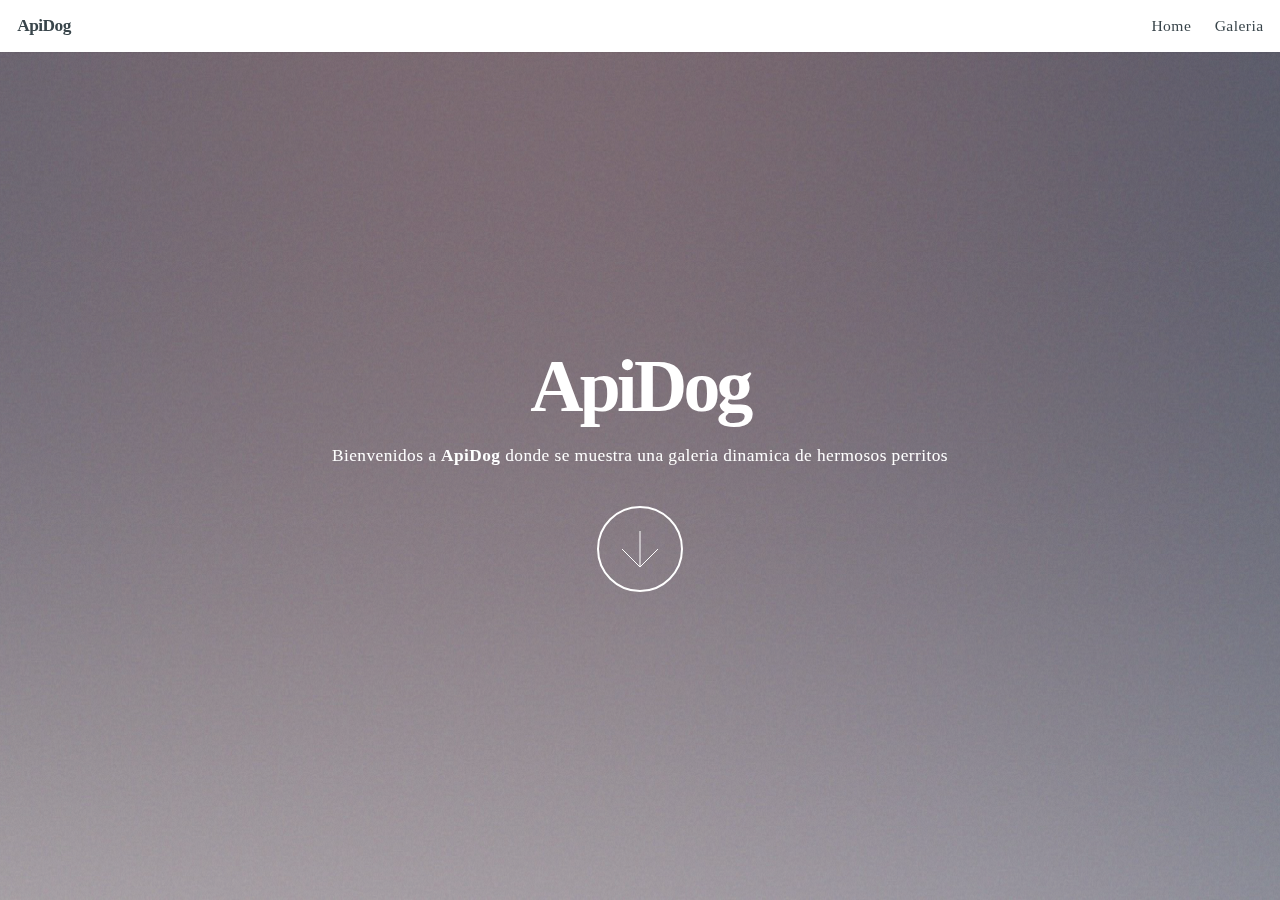
==== index.html @ 7af2b0db "Add files via upload" ====
<!DOCTYPE html><html lang="en" data-critters-container><head>
  <meta charset="utf-8">
  <title>DogApi2</title>
  <base href="/">
  <meta name="viewport" content="width=device-width, initial-scale=1">
  <link rel="icon" type="image/x-icon" href="favicon.ico">


<style>@-webkit-keyframes fa-spin{0%{-webkit-transform:rotate(0deg);transform:rotate(0)}to{-webkit-transform:rotate(1turn);transform:rotate(1turn)}}html,body,div,h1,h2,p,a,strong,ul,li,footer,header,nav,section{margin:0;padding:0;border:0;font-size:100%;font:inherit;vertical-align:baseline}footer,header,nav,section{display:block}body{line-height:1}ul{list-style:none}body{-webkit-text-size-adjust:none}@-ms-viewport{width:device-width}html{height:100%}html{box-sizing:border-box}*,*:before,*:after{box-sizing:inherit}body{background:#fff;height:100%;min-width:320px}@-webkit-keyframes spinner-rotate{0%{-moz-transform:scale(1) rotate(0deg);-webkit-transform:scale(1) rotate(0deg);-ms-transform:scale(1) rotate(0deg);transform:scale(1) rotate(0)}to{-moz-transform:scale(1) rotate(360deg);-webkit-transform:scale(1) rotate(360deg);-ms-transform:scale(1) rotate(360deg);transform:scale(1) rotate(360deg)}}@-webkit-keyframes spinner-show{0%{opacity:0}to{opacity:1}}@keyframes spinner-show{0%{opacity:0}to{opacity:1}}@-webkit-keyframes spinner-hide{0%{-moz-transform:scale(1) rotate(0deg);-webkit-transform:scale(1) rotate(0deg);-ms-transform:scale(1) rotate(0deg);transform:scale(1) rotate(0);color:#e5e6e7;z-index:100001}99%{-moz-transform:scale(.5) rotate(360deg);-webkit-transform:scale(.5) rotate(360deg);-ms-transform:scale(.5) rotate(360deg);transform:scale(.5) rotate(360deg);color:#e5e6e7;z-index:100001}to{-moz-transform:scale(.5) rotate(360deg);-webkit-transform:scale(.5) rotate(360deg);-ms-transform:scale(.5) rotate(360deg);transform:scale(.5) rotate(360deg);color:#e5e6e7;z-index:-1}}@-webkit-keyframes overlay-hide{0%{opacity:1;z-index:100000}15%{opacity:1;z-index:100000}99%{opacity:0;z-index:100000}to{opacity:0;z-index:-1}}@keyframes overlay-hide{0%{opacity:1;z-index:100000}15%{opacity:1;z-index:100000}99%{opacity:0;z-index:100000}to{opacity:0;z-index:-1}}body{text-decoration:none}body:before{-moz-animation:spinner-show 1.5s 1 .25s ease forwards,spinner-hide .25s ease-in-out forwards!important;-webkit-animation:spinner-show 1.5s 1 .25s ease forwards,spinner-hide .25s ease-in-out forwards!important;-ms-animation:spinner-show 1.5s 1 .25s ease forwards,spinner-hide .25s ease-in-out forwards!important;animation:spinner-show 1.5s 1 .25s ease forwards,spinner-hide .25s ease-in-out forwards!important;-moz-transform-origin:50% 50%;-webkit-transform-origin:50% 50%;-ms-transform-origin:50% 50%;transform-origin:50% 50%;-moz-osx-font-smoothing:grayscale;-webkit-font-smoothing:antialiased;font-family:FontAwesome;font-style:normal;font-weight:400;text-transform:none!important;color:#e5e6e7;content:"\f1ce";cursor:default;display:block;font-size:2em;height:2em;left:50%;line-height:2em;margin:-1em 0 0 -1em;opacity:0;position:fixed;text-align:center;top:50%;width:2em;z-index:-1}body:after{-moz-animation:overlay-hide 1.5s ease-in forwards!important;-webkit-animation:overlay-hide 1.5s ease-in forwards!important;-ms-animation:overlay-hide 1.5s ease-in forwards!important;animation:overlay-hide 1.5s ease-in forwards!important;background:#fff;content:"";display:block;height:100%;left:0;opacity:0;position:fixed;top:0;width:100%;z-index:-1}@media (-webkit-min-device-pixel-ratio: 2){body:before{line-height:2.025em}}body{font-family:Source Sans Pro,"sans-serif";font-weight:300;font-size:18pt;line-height:1.75em;color:#39454b;letter-spacing:.025em}@media screen and (max-width: 1920px){body{font-size:17pt}}@media screen and (max-width: 1680px){body{font-size:15pt}}@media screen and (max-width: 1280px){body{font-size:13pt}}@media screen and (max-width: 1000px){body{font-size:13pt}}@media screen and (max-width: 736px){body{font-size:12pt;line-height:1.5em}}h1,h2{font-weight:900;color:inherit;letter-spacing:-.0325em}h2{font-size:2.25em;line-height:1.25em;letter-spacing:-.05em}@media screen and (max-width: 736px){h2{font-size:1.5em}}strong{font-weight:900;color:inherit}a{-moz-transition:color .2s ease-in-out;-webkit-transition:color .2s ease-in-out;-ms-transition:color .2s ease-in-out;transition:color .2s ease-in-out;color:#98c593}p,ul{margin-bottom:1em}.button{-moz-appearance:none;-webkit-appearance:none;-ms-appearance:none;appearance:none;-moz-transition:background-color .2s ease-in-out;-webkit-transition:background-color .2s ease-in-out;-ms-transition:background-color .2s ease-in-out;transition:background-color .2s ease-in-out;background-color:#98c593;border:0;border-radius:3.5em;color:#fff;cursor:pointer;display:inline-block;height:3.5em;line-height:3.5em;outline:0;padding:0 2em;position:relative;text-align:center;text-decoration:none}.button.down{width:5em;height:5em;line-height:4.5em;padding:0;background-image:url("./media/dark-arrow-WDB2TYX4.svg");background-position:center center;background-repeat:no-repeat;text-indent:-10em;overflow:hidden}.button:hover{background-color:#a8cea4}.button:active{background-color:#88bc82}.button.style2{background-color:transparent;border:solid 2px #e5e6e7;color:inherit}.button.style2:hover{background-color:#e5e6e740}.button.style2:active{background-color:#e5e6e760}.button.style2.down{background-image:url("./media/arrow-OGY3Q5OR.svg")}header{margin-bottom:1em}footer{margin-top:2em}#header{position:fixed;z-index:10000;left:0;top:0;width:100%;background:#fffffff2;height:3em;line-height:3em;box-shadow:0 0 .15em #0000001a}#header h1{position:absolute;left:1em;top:0;height:3em;line-height:3em;cursor:default}#header nav{position:absolute;right:.5em;top:0;height:3em;line-height:3em}#header nav ul{margin:0}#header nav ul li{display:inline-block;margin-left:.5em;font-size:.9em}#header nav ul li a{display:block;color:inherit;text-decoration:none;height:3em;line-height:3em;padding:0 .5em;outline:0}@media screen and (max-width: 736px){#header{height:2.5em;line-height:2.5em}#header h1{text-align:center;position:relative;left:0;top:0;height:2.5em;line-height:2.5em}#header nav{display:none}}body{padding-top:3em}@media screen and (max-width: 736px){body{padding-top:2.5em}}.main{display:-moz-flex;display:-webkit-flex;display:-ms-flex;display:flex;position:relative;margin:0;overflow-x:hidden}.main>.content{width:45em;max-width:calc(100% - 4em);margin:0 auto}.main>.content>:last-child{margin-bottom:0}.main.fullscreen{min-height:100%}.main.style1{-moz-align-items:center;-webkit-align-items:center;-ms-align-items:center;align-items:center;-moz-justify-content:center;-webkit-justify-content:center;-ms-justify-content:center;justify-content:center;text-align:center;padding:3em 0}.main.style1 h2{font-size:4.25em;line-height:1em}.main.style1>.content{-moz-transition:opacity 1s ease;-webkit-transition:opacity 1s ease;-ms-transition:opacity 1s ease;transition:opacity 1s ease;-moz-transform:translateZ(0);-webkit-transform:translateZ(0);-ms-transform:translateZ(0);transform:translateZ(0);opacity:1;margin:0}.main.dark{color:#fff}.main.dark a{color:inherit}.main.dark .button.style2{border-color:#fff}.main.dark .button.style2:hover{background-color:#ffffff20}.main.dark .button.style2:active{background-color:#ffffff40}.main.dark .button.style2.down{background-image:url("./media/dark-arrow-WDB2TYX4.svg")}@media screen and (max-width: 736px){.main.fullscreen{height:auto!important}.main.style1{padding:4em 15px}.main.style1 h2{font-size:3em}}@media screen and (max-width: 480px){.main>.content{max-width:calc(100% - 1.5em)}}#intro{background:url("./media/overlay-JDSDT4HW.png"),url("./media/intro-A47CB62K.jpg");background-size:256px 256px,cover;background-attachment:fixed,fixed;background-position:top left,bottom center;background-repeat:repeat,no-repeat}body:before,body:after{display:none}
</style><link rel="stylesheet" href="styles-2ZJ7RXCB.css" media="print" onload="this.media='all'"><noscript><link rel="stylesheet" href="styles-2ZJ7RXCB.css"></noscript></head>
<body><!--nghm-->
  <app-root _nghost-ng-c3038265981 ng-version="18.0.5" ngh="1" ng-server-context="ssg"><header _ngcontent-ng-c3038265981 id="header"><h1 _ngcontent-ng-c3038265981>ApiDog</h1><nav _ngcontent-ng-c3038265981><ul _ngcontent-ng-c3038265981><li _ngcontent-ng-c3038265981><a _ngcontent-ng-c3038265981 routerlink="/Home" href="/Home">Home</a></li><li _ngcontent-ng-c3038265981><a _ngcontent-ng-c3038265981 routerlink="/Galery" href="/Galery">Galeria</a></li></ul></nav></header><router-outlet _ngcontent-ng-c3038265981></router-outlet><app-home _nghost-ng-c1750075629 ngh="0"><section _ngcontent-ng-c1750075629 id="intro" class="main style1 dark fullscreen"><div _ngcontent-ng-c1750075629 class="content"><header _ngcontent-ng-c1750075629><h2 _ngcontent-ng-c1750075629>ApiDog</h2></header><p _ngcontent-ng-c1750075629>Bienvenidos a <strong _ngcontent-ng-c1750075629>ApiDog</strong> donde se muestra una galeria dinamica de hermosos perritos</p><footer _ngcontent-ng-c1750075629><a _ngcontent-ng-c1750075629 href="Galery" class="button style2 down">More</a></footer></div></section></app-home><!----></app-root>

<script src="polyfills-6EAL64PA.js" type="module"></script><script src="main-TEP6WCCC.js" type="module"></script>

<script id="ng-state" type="application/json">{"__nghData__":[{},{"c":{"11":[{"i":"c1750075629","r":1}]}}]}</script></body></html>
---- styles-2ZJ7RXCB.css ----
.fa,.fab,.fad,.fal,.far,.fas{-moz-osx-font-smoothing:grayscale;-webkit-font-smoothing:antialiased;display:inline-block;font-style:normal;font-variant:normal;text-rendering:auto;line-height:1}.fa-lg{font-size:1.33333em;line-height:.75em;vertical-align:-.0667em}.fa-xs{font-size:.75em}.fa-sm{font-size:.875em}.fa-1x{font-size:1em}.fa-2x{font-size:2em}.fa-3x{font-size:3em}.fa-4x{font-size:4em}.fa-5x{font-size:5em}.fa-6x{font-size:6em}.fa-7x{font-size:7em}.fa-8x{font-size:8em}.fa-9x{font-size:9em}.fa-10x{font-size:10em}.fa-fw{text-align:center;width:1.25em}.fa-ul{list-style-type:none;margin-left:2.5em;padding-left:0}.fa-ul>li{position:relative}.fa-li{left:-2em;position:absolute;text-align:center;width:2em;line-height:inherit}.fa-border{border:.08em solid #eee;border-radius:.1em;padding:.2em .25em .15em}.fa-pull-left{float:left}.fa-pull-right{float:right}.fa.fa-pull-left,.fab.fa-pull-left,.fal.fa-pull-left,.far.fa-pull-left,.fas.fa-pull-left{margin-right:.3em}.fa.fa-pull-right,.fab.fa-pull-right,.fal.fa-pull-right,.far.fa-pull-right,.fas.fa-pull-right{margin-left:.3em}.fa-spin{-webkit-animation:fa-spin 2s linear infinite;animation:fa-spin 2s linear infinite}.fa-pulse{-webkit-animation:fa-spin 1s steps(8) infinite;animation:fa-spin 1s steps(8) infinite}@-webkit-keyframes fa-spin{0%{-webkit-transform:rotate(0deg);transform:rotate(0)}to{-webkit-transform:rotate(1turn);transform:rotate(1turn)}}@keyframes fa-spin{0%{-webkit-transform:rotate(0deg);transform:rotate(0)}to{-webkit-transform:rotate(1turn);transform:rotate(1turn)}}.fa-rotate-90{-ms-filter:"progid:DXImageTransform.Microsoft.BasicImage(rotation=1)";-webkit-transform:rotate(90deg);transform:rotate(90deg)}.fa-rotate-180{-ms-filter:"progid:DXImageTransform.Microsoft.BasicImage(rotation=2)";-webkit-transform:rotate(180deg);transform:rotate(180deg)}.fa-rotate-270{-ms-filter:"progid:DXImageTransform.Microsoft.BasicImage(rotation=3)";-webkit-transform:rotate(270deg);transform:rotate(270deg)}.fa-flip-horizontal{-ms-filter:"progid:DXImageTransform.Microsoft.BasicImage(rotation=0, mirror=1)";-webkit-transform:scaleX(-1);transform:scaleX(-1)}.fa-flip-vertical{-webkit-transform:scaleY(-1);transform:scaleY(-1)}.fa-flip-both,.fa-flip-horizontal.fa-flip-vertical,.fa-flip-vertical{-ms-filter:"progid:DXImageTransform.Microsoft.BasicImage(rotation=2, mirror=1)"}.fa-flip-both,.fa-flip-horizontal.fa-flip-vertical{-webkit-transform:scale(-1);transform:scale(-1)}:root .fa-flip-both,:root .fa-flip-horizontal,:root .fa-flip-vertical,:root .fa-rotate-90,:root .fa-rotate-180,:root .fa-rotate-270{-webkit-filter:none;filter:none}.fa-stack{display:inline-block;height:2em;line-height:2em;position:relative;vertical-align:middle;width:2.5em}.fa-stack-1x,.fa-stack-2x{left:0;position:absolute;text-align:center;width:100%}.fa-stack-1x{line-height:inherit}.fa-stack-2x{font-size:2em}.fa-inverse{color:#fff}.fa-500px:before{content:"\f26e"}.fa-accessible-icon:before{content:"\f368"}.fa-accusoft:before{content:"\f369"}.fa-acquisitions-incorporated:before{content:"\f6af"}.fa-ad:before{content:"\f641"}.fa-address-book:before{content:"\f2b9"}.fa-address-card:before{content:"\f2bb"}.fa-adjust:before{content:"\f042"}.fa-adn:before{content:"\f170"}.fa-adversal:before{content:"\f36a"}.fa-affiliatetheme:before{content:"\f36b"}.fa-air-freshener:before{content:"\f5d0"}.fa-airbnb:before{content:"\f834"}.fa-algolia:before{content:"\f36c"}.fa-align-center:before{content:"\f037"}.fa-align-justify:before{content:"\f039"}.fa-align-left:before{content:"\f036"}.fa-align-right:before{content:"\f038"}.fa-alipay:before{content:"\f642"}.fa-allergies:before{content:"\f461"}.fa-amazon:before{content:"\f270"}.fa-amazon-pay:before{content:"\f42c"}.fa-ambulance:before{content:"\f0f9"}.fa-american-sign-language-interpreting:before{content:"\f2a3"}.fa-amilia:before{content:"\f36d"}.fa-anchor:before{content:"\f13d"}.fa-android:before{content:"\f17b"}.fa-angellist:before{content:"\f209"}.fa-angle-double-down:before{content:"\f103"}.fa-angle-double-left:before{content:"\f100"}.fa-angle-double-right:before{content:"\f101"}.fa-angle-double-up:before{content:"\f102"}.fa-angle-down:before{content:"\f107"}.fa-angle-left:before{content:"\f104"}.fa-angle-right:before{content:"\f105"}.fa-angle-up:before{content:"\f106"}.fa-angry:before{content:"\f556"}.fa-angrycreative:before{content:"\f36e"}.fa-angular:before{content:"\f420"}.fa-ankh:before{content:"\f644"}.fa-app-store:before{content:"\f36f"}.fa-app-store-ios:before{content:"\f370"}.fa-apper:before{content:"\f371"}.fa-apple:before{content:"\f179"}.fa-apple-alt:before{content:"\f5d1"}.fa-apple-pay:before{content:"\f415"}.fa-archive:before{content:"\f187"}.fa-archway:before{content:"\f557"}.fa-arrow-alt-circle-down:before{content:"\f358"}.fa-arrow-alt-circle-left:before{content:"\f359"}.fa-arrow-alt-circle-right:before{content:"\f35a"}.fa-arrow-alt-circle-up:before{content:"\f35b"}.fa-arrow-circle-down:before{content:"\f0ab"}.fa-arrow-circle-left:before{content:"\f0a8"}.fa-arrow-circle-right:before{content:"\f0a9"}.fa-arrow-circle-up:before{content:"\f0aa"}.fa-arrow-down:before{content:"\f063"}.fa-arrow-left:before{content:"\f060"}.fa-arrow-right:before{content:"\f061"}.fa-arrow-up:before{content:"\f062"}.fa-arrows-alt:before{content:"\f0b2"}.fa-arrows-alt-h:before{content:"\f337"}.fa-arrows-alt-v:before{content:"\f338"}.fa-artstation:before{content:"\f77a"}.fa-assistive-listening-systems:before{content:"\f2a2"}.fa-asterisk:before{content:"\f069"}.fa-asymmetrik:before{content:"\f372"}.fa-at:before{content:"\f1fa"}.fa-atlas:before{content:"\f558"}.fa-atlassian:before{content:"\f77b"}.fa-atom:before{content:"\f5d2"}.fa-audible:before{content:"\f373"}.fa-audio-description:before{content:"\f29e"}.fa-autoprefixer:before{content:"\f41c"}.fa-avianex:before{content:"\f374"}.fa-aviato:before{content:"\f421"}.fa-award:before{content:"\f559"}.fa-aws:before{content:"\f375"}.fa-baby:before{content:"\f77c"}.fa-baby-carriage:before{content:"\f77d"}.fa-backspace:before{content:"\f55a"}.fa-backward:before{content:"\f04a"}.fa-bacon:before{content:"\f7e5"}.fa-bacteria:before{content:"\e059"}.fa-bacterium:before{content:"\e05a"}.fa-bahai:before{content:"\f666"}.fa-balance-scale:before{content:"\f24e"}.fa-balance-scale-left:before{content:"\f515"}.fa-balance-scale-right:before{content:"\f516"}.fa-ban:before{content:"\f05e"}.fa-band-aid:before{content:"\f462"}.fa-bandcamp:before{content:"\f2d5"}.fa-barcode:before{content:"\f02a"}.fa-bars:before{content:"\f0c9"}.fa-baseball-ball:before{content:"\f433"}.fa-basketball-ball:before{content:"\f434"}.fa-bath:before{content:"\f2cd"}.fa-battery-empty:before{content:"\f244"}.fa-battery-full:before{content:"\f240"}.fa-battery-half:before{content:"\f242"}.fa-battery-quarter:before{content:"\f243"}.fa-battery-three-quarters:before{content:"\f241"}.fa-battle-net:before{content:"\f835"}.fa-bed:before{content:"\f236"}.fa-beer:before{content:"\f0fc"}.fa-behance:before{content:"\f1b4"}.fa-behance-square:before{content:"\f1b5"}.fa-bell:before{content:"\f0f3"}.fa-bell-slash:before{content:"\f1f6"}.fa-bezier-curve:before{content:"\f55b"}.fa-bible:before{content:"\f647"}.fa-bicycle:before{content:"\f206"}.fa-biking:before{content:"\f84a"}.fa-bimobject:before{content:"\f378"}.fa-binoculars:before{content:"\f1e5"}.fa-biohazard:before{content:"\f780"}.fa-birthday-cake:before{content:"\f1fd"}.fa-bitbucket:before{content:"\f171"}.fa-bitcoin:before{content:"\f379"}.fa-bity:before{content:"\f37a"}.fa-black-tie:before{content:"\f27e"}.fa-blackberry:before{content:"\f37b"}.fa-blender:before{content:"\f517"}.fa-blender-phone:before{content:"\f6b6"}.fa-blind:before{content:"\f29d"}.fa-blog:before{content:"\f781"}.fa-blogger:before{content:"\f37c"}.fa-blogger-b:before{content:"\f37d"}.fa-bluetooth:before{content:"\f293"}.fa-bluetooth-b:before{content:"\f294"}.fa-bold:before{content:"\f032"}.fa-bolt:before{content:"\f0e7"}.fa-bomb:before{content:"\f1e2"}.fa-bone:before{content:"\f5d7"}.fa-bong:before{content:"\f55c"}.fa-book:before{content:"\f02d"}.fa-book-dead:before{content:"\f6b7"}.fa-book-medical:before{content:"\f7e6"}.fa-book-open:before{content:"\f518"}.fa-book-reader:before{content:"\f5da"}.fa-bookmark:before{content:"\f02e"}.fa-bootstrap:before{content:"\f836"}.fa-border-all:before{content:"\f84c"}.fa-border-none:before{content:"\f850"}.fa-border-style:before{content:"\f853"}.fa-bowling-ball:before{content:"\f436"}.fa-box:before{content:"\f466"}.fa-box-open:before{content:"\f49e"}.fa-box-tissue:before{content:"\e05b"}.fa-boxes:before{content:"\f468"}.fa-braille:before{content:"\f2a1"}.fa-brain:before{content:"\f5dc"}.fa-bread-slice:before{content:"\f7ec"}.fa-briefcase:before{content:"\f0b1"}.fa-briefcase-medical:before{content:"\f469"}.fa-broadcast-tower:before{content:"\f519"}.fa-broom:before{content:"\f51a"}.fa-brush:before{content:"\f55d"}.fa-btc:before{content:"\f15a"}.fa-buffer:before{content:"\f837"}.fa-bug:before{content:"\f188"}.fa-building:before{content:"\f1ad"}.fa-bullhorn:before{content:"\f0a1"}.fa-bullseye:before{content:"\f140"}.fa-burn:before{content:"\f46a"}.fa-buromobelexperte:before{content:"\f37f"}.fa-bus:before{content:"\f207"}.fa-bus-alt:before{content:"\f55e"}.fa-business-time:before{content:"\f64a"}.fa-buy-n-large:before{content:"\f8a6"}.fa-buysellads:before{content:"\f20d"}.fa-calculator:before{content:"\f1ec"}.fa-calendar:before{content:"\f133"}.fa-calendar-alt:before{content:"\f073"}.fa-calendar-check:before{content:"\f274"}.fa-calendar-day:before{content:"\f783"}.fa-calendar-minus:before{content:"\f272"}.fa-calendar-plus:before{content:"\f271"}.fa-calendar-times:before{content:"\f273"}.fa-calendar-week:before{content:"\f784"}.fa-camera:before{content:"\f030"}.fa-camera-retro:before{content:"\f083"}.fa-campground:before{content:"\f6bb"}.fa-canadian-maple-leaf:before{content:"\f785"}.fa-candy-cane:before{content:"\f786"}.fa-cannabis:before{content:"\f55f"}.fa-capsules:before{content:"\f46b"}.fa-car:before{content:"\f1b9"}.fa-car-alt:before{content:"\f5de"}.fa-car-battery:before{content:"\f5df"}.fa-car-crash:before{content:"\f5e1"}.fa-car-side:before{content:"\f5e4"}.fa-caravan:before{content:"\f8ff"}.fa-caret-down:before{content:"\f0d7"}.fa-caret-left:before{content:"\f0d9"}.fa-caret-right:before{content:"\f0da"}.fa-caret-square-down:before{content:"\f150"}.fa-caret-square-left:before{content:"\f191"}.fa-caret-square-right:before{content:"\f152"}.fa-caret-square-up:before{content:"\f151"}.fa-caret-up:before{content:"\f0d8"}.fa-carrot:before{content:"\f787"}.fa-cart-arrow-down:before{content:"\f218"}.fa-cart-plus:before{content:"\f217"}.fa-cash-register:before{content:"\f788"}.fa-cat:before{content:"\f6be"}.fa-cc-amazon-pay:before{content:"\f42d"}.fa-cc-amex:before{content:"\f1f3"}.fa-cc-apple-pay:before{content:"\f416"}.fa-cc-diners-club:before{content:"\f24c"}.fa-cc-discover:before{content:"\f1f2"}.fa-cc-jcb:before{content:"\f24b"}.fa-cc-mastercard:before{content:"\f1f1"}.fa-cc-paypal:before{content:"\f1f4"}.fa-cc-stripe:before{content:"\f1f5"}.fa-cc-visa:before{content:"\f1f0"}.fa-centercode:before{content:"\f380"}.fa-centos:before{content:"\f789"}.fa-certificate:before{content:"\f0a3"}.fa-chair:before{content:"\f6c0"}.fa-chalkboard:before{content:"\f51b"}.fa-chalkboard-teacher:before{content:"\f51c"}.fa-charging-station:before{content:"\f5e7"}.fa-chart-area:before{content:"\f1fe"}.fa-chart-bar:before{content:"\f080"}.fa-chart-line:before{content:"\f201"}.fa-chart-pie:before{content:"\f200"}.fa-check:before{content:"\f00c"}.fa-check-circle:before{content:"\f058"}.fa-check-double:before{content:"\f560"}.fa-check-square:before{content:"\f14a"}.fa-cheese:before{content:"\f7ef"}.fa-chess:before{content:"\f439"}.fa-chess-bishop:before{content:"\f43a"}.fa-chess-board:before{content:"\f43c"}.fa-chess-king:before{content:"\f43f"}.fa-chess-knight:before{content:"\f441"}.fa-chess-pawn:before{content:"\f443"}.fa-chess-queen:before{content:"\f445"}.fa-chess-rook:before{content:"\f447"}.fa-chevron-circle-down:before{content:"\f13a"}.fa-chevron-circle-left:before{content:"\f137"}.fa-chevron-circle-right:before{content:"\f138"}.fa-chevron-circle-up:before{content:"\f139"}.fa-chevron-down:before{content:"\f078"}.fa-chevron-left:before{content:"\f053"}.fa-chevron-right:before{content:"\f054"}.fa-chevron-up:before{content:"\f077"}.fa-child:before{content:"\f1ae"}.fa-chrome:before{content:"\f268"}.fa-chromecast:before{content:"\f838"}.fa-church:before{content:"\f51d"}.fa-circle:before{content:"\f111"}.fa-circle-notch:before{content:"\f1ce"}.fa-city:before{content:"\f64f"}.fa-clinic-medical:before{content:"\f7f2"}.fa-clipboard:before{content:"\f328"}.fa-clipboard-check:before{content:"\f46c"}.fa-clipboard-list:before{content:"\f46d"}.fa-clock:before{content:"\f017"}.fa-clone:before{content:"\f24d"}.fa-closed-captioning:before{content:"\f20a"}.fa-cloud:before{content:"\f0c2"}.fa-cloud-download-alt:before{content:"\f381"}.fa-cloud-meatball:before{content:"\f73b"}.fa-cloud-moon:before{content:"\f6c3"}.fa-cloud-moon-rain:before{content:"\f73c"}.fa-cloud-rain:before{content:"\f73d"}.fa-cloud-showers-heavy:before{content:"\f740"}.fa-cloud-sun:before{content:"\f6c4"}.fa-cloud-sun-rain:before{content:"\f743"}.fa-cloud-upload-alt:before{content:"\f382"}.fa-cloudflare:before{content:"\e07d"}.fa-cloudscale:before{content:"\f383"}.fa-cloudsmith:before{content:"\f384"}.fa-cloudversify:before{content:"\f385"}.fa-cocktail:before{content:"\f561"}.fa-code:before{content:"\f121"}.fa-code-branch:before{content:"\f126"}.fa-codepen:before{content:"\f1cb"}.fa-codiepie:before{content:"\f284"}.fa-coffee:before{content:"\f0f4"}.fa-cog:before{content:"\f013"}.fa-cogs:before{content:"\f085"}.fa-coins:before{content:"\f51e"}.fa-columns:before{content:"\f0db"}.fa-comment:before{content:"\f075"}.fa-comment-alt:before{content:"\f27a"}.fa-comment-dollar:before{content:"\f651"}.fa-comment-dots:before{content:"\f4ad"}.fa-comment-medical:before{content:"\f7f5"}.fa-comment-slash:before{content:"\f4b3"}.fa-comments:before{content:"\f086"}.fa-comments-dollar:before{content:"\f653"}.fa-compact-disc:before{content:"\f51f"}.fa-compass:before{content:"\f14e"}.fa-compress:before{content:"\f066"}.fa-compress-alt:before{content:"\f422"}.fa-compress-arrows-alt:before{content:"\f78c"}.fa-concierge-bell:before{content:"\f562"}.fa-confluence:before{content:"\f78d"}.fa-connectdevelop:before{content:"\f20e"}.fa-contao:before{content:"\f26d"}.fa-cookie:before{content:"\f563"}.fa-cookie-bite:before{content:"\f564"}.fa-copy:before{content:"\f0c5"}.fa-copyright:before{content:"\f1f9"}.fa-cotton-bureau:before{content:"\f89e"}.fa-couch:before{content:"\f4b8"}.fa-cpanel:before{content:"\f388"}.fa-creative-commons:before{content:"\f25e"}.fa-creative-commons-by:before{content:"\f4e7"}.fa-creative-commons-nc:before{content:"\f4e8"}.fa-creative-commons-nc-eu:before{content:"\f4e9"}.fa-creative-commons-nc-jp:before{content:"\f4ea"}.fa-creative-commons-nd:before{content:"\f4eb"}.fa-creative-commons-pd:before{content:"\f4ec"}.fa-creative-commons-pd-alt:before{content:"\f4ed"}.fa-creative-commons-remix:before{content:"\f4ee"}.fa-creative-commons-sa:before{content:"\f4ef"}.fa-creative-commons-sampling:before{content:"\f4f0"}.fa-creative-commons-sampling-plus:before{content:"\f4f1"}.fa-creative-commons-share:before{content:"\f4f2"}.fa-creative-commons-zero:before{content:"\f4f3"}.fa-credit-card:before{content:"\f09d"}.fa-critical-role:before{content:"\f6c9"}.fa-crop:before{content:"\f125"}.fa-crop-alt:before{content:"\f565"}.fa-cross:before{content:"\f654"}.fa-crosshairs:before{content:"\f05b"}.fa-crow:before{content:"\f520"}.fa-crown:before{content:"\f521"}.fa-crutch:before{content:"\f7f7"}.fa-css3:before{content:"\f13c"}.fa-css3-alt:before{content:"\f38b"}.fa-cube:before{content:"\f1b2"}.fa-cubes:before{content:"\f1b3"}.fa-cut:before{content:"\f0c4"}.fa-cuttlefish:before{content:"\f38c"}.fa-d-and-d:before{content:"\f38d"}.fa-d-and-d-beyond:before{content:"\f6ca"}.fa-dailymotion:before{content:"\e052"}.fa-dashcube:before{content:"\f210"}.fa-database:before{content:"\f1c0"}.fa-deaf:before{content:"\f2a4"}.fa-deezer:before{content:"\e077"}.fa-delicious:before{content:"\f1a5"}.fa-democrat:before{content:"\f747"}.fa-deploydog:before{content:"\f38e"}.fa-deskpro:before{content:"\f38f"}.fa-desktop:before{content:"\f108"}.fa-dev:before{content:"\f6cc"}.fa-deviantart:before{content:"\f1bd"}.fa-dharmachakra:before{content:"\f655"}.fa-dhl:before{content:"\f790"}.fa-diagnoses:before{content:"\f470"}.fa-diaspora:before{content:"\f791"}.fa-dice:before{content:"\f522"}.fa-dice-d20:before{content:"\f6cf"}.fa-dice-d6:before{content:"\f6d1"}.fa-dice-five:before{content:"\f523"}.fa-dice-four:before{content:"\f524"}.fa-dice-one:before{content:"\f525"}.fa-dice-six:before{content:"\f526"}.fa-dice-three:before{content:"\f527"}.fa-dice-two:before{content:"\f528"}.fa-digg:before{content:"\f1a6"}.fa-digital-ocean:before{content:"\f391"}.fa-digital-tachograph:before{content:"\f566"}.fa-directions:before{content:"\f5eb"}.fa-discord:before{content:"\f392"}.fa-discourse:before{content:"\f393"}.fa-disease:before{content:"\f7fa"}.fa-divide:before{content:"\f529"}.fa-dizzy:before{content:"\f567"}.fa-dna:before{content:"\f471"}.fa-dochub:before{content:"\f394"}.fa-docker:before{content:"\f395"}.fa-dog:before{content:"\f6d3"}.fa-dollar-sign:before{content:"\f155"}.fa-dolly:before{content:"\f472"}.fa-dolly-flatbed:before{content:"\f474"}.fa-donate:before{content:"\f4b9"}.fa-door-closed:before{content:"\f52a"}.fa-door-open:before{content:"\f52b"}.fa-dot-circle:before{content:"\f192"}.fa-dove:before{content:"\f4ba"}.fa-download:before{content:"\f019"}.fa-draft2digital:before{content:"\f396"}.fa-drafting-compass:before{content:"\f568"}.fa-dragon:before{content:"\f6d5"}.fa-draw-polygon:before{content:"\f5ee"}.fa-dribbble:before{content:"\f17d"}.fa-dribbble-square:before{content:"\f397"}.fa-dropbox:before{content:"\f16b"}.fa-drum:before{content:"\f569"}.fa-drum-steelpan:before{content:"\f56a"}.fa-drumstick-bite:before{content:"\f6d7"}.fa-drupal:before{content:"\f1a9"}.fa-dumbbell:before{content:"\f44b"}.fa-dumpster:before{content:"\f793"}.fa-dumpster-fire:before{content:"\f794"}.fa-dungeon:before{content:"\f6d9"}.fa-dyalog:before{content:"\f399"}.fa-earlybirds:before{content:"\f39a"}.fa-ebay:before{content:"\f4f4"}.fa-edge:before{content:"\f282"}.fa-edge-legacy:before{content:"\e078"}.fa-edit:before{content:"\f044"}.fa-egg:before{content:"\f7fb"}.fa-eject:before{content:"\f052"}.fa-elementor:before{content:"\f430"}.fa-ellipsis-h:before{content:"\f141"}.fa-ellipsis-v:before{content:"\f142"}.fa-ello:before{content:"\f5f1"}.fa-ember:before{content:"\f423"}.fa-empire:before{content:"\f1d1"}.fa-envelope:before{content:"\f0e0"}.fa-envelope-open:before{content:"\f2b6"}.fa-envelope-open-text:before{content:"\f658"}.fa-envelope-square:before{content:"\f199"}.fa-envira:before{content:"\f299"}.fa-equals:before{content:"\f52c"}.fa-eraser:before{content:"\f12d"}.fa-erlang:before{content:"\f39d"}.fa-ethereum:before{content:"\f42e"}.fa-ethernet:before{content:"\f796"}.fa-etsy:before{content:"\f2d7"}.fa-euro-sign:before{content:"\f153"}.fa-evernote:before{content:"\f839"}.fa-exchange-alt:before{content:"\f362"}.fa-exclamation:before{content:"\f12a"}.fa-exclamation-circle:before{content:"\f06a"}.fa-exclamation-triangle:before{content:"\f071"}.fa-expand:before{content:"\f065"}.fa-expand-alt:before{content:"\f424"}.fa-expand-arrows-alt:before{content:"\f31e"}.fa-expeditedssl:before{content:"\f23e"}.fa-external-link-alt:before{content:"\f35d"}.fa-external-link-square-alt:before{content:"\f360"}.fa-eye:before{content:"\f06e"}.fa-eye-dropper:before{content:"\f1fb"}.fa-eye-slash:before{content:"\f070"}.fa-facebook:before{content:"\f09a"}.fa-facebook-f:before{content:"\f39e"}.fa-facebook-messenger:before{content:"\f39f"}.fa-facebook-square:before{content:"\f082"}.fa-fan:before{content:"\f863"}.fa-fantasy-flight-games:before{content:"\f6dc"}.fa-fast-backward:before{content:"\f049"}.fa-fast-forward:before{content:"\f050"}.fa-faucet:before{content:"\e005"}.fa-fax:before{content:"\f1ac"}.fa-feather:before{content:"\f52d"}.fa-feather-alt:before{content:"\f56b"}.fa-fedex:before{content:"\f797"}.fa-fedora:before{content:"\f798"}.fa-female:before{content:"\f182"}.fa-fighter-jet:before{content:"\f0fb"}.fa-figma:before{content:"\f799"}.fa-file:before{content:"\f15b"}.fa-file-alt:before{content:"\f15c"}.fa-file-archive:before{content:"\f1c6"}.fa-file-audio:before{content:"\f1c7"}.fa-file-code:before{content:"\f1c9"}.fa-file-contract:before{content:"\f56c"}.fa-file-csv:before{content:"\f6dd"}.fa-file-download:before{content:"\f56d"}.fa-file-excel:before{content:"\f1c3"}.fa-file-export:before{content:"\f56e"}.fa-file-image:before{content:"\f1c5"}.fa-file-import:before{content:"\f56f"}.fa-file-invoice:before{content:"\f570"}.fa-file-invoice-dollar:before{content:"\f571"}.fa-file-medical:before{content:"\f477"}.fa-file-medical-alt:before{content:"\f478"}.fa-file-pdf:before{content:"\f1c1"}.fa-file-powerpoint:before{content:"\f1c4"}.fa-file-prescription:before{content:"\f572"}.fa-file-signature:before{content:"\f573"}.fa-file-upload:before{content:"\f574"}.fa-file-video:before{content:"\f1c8"}.fa-file-word:before{content:"\f1c2"}.fa-fill:before{content:"\f575"}.fa-fill-drip:before{content:"\f576"}.fa-film:before{content:"\f008"}.fa-filter:before{content:"\f0b0"}.fa-fingerprint:before{content:"\f577"}.fa-fire:before{content:"\f06d"}.fa-fire-alt:before{content:"\f7e4"}.fa-fire-extinguisher:before{content:"\f134"}.fa-firefox:before{content:"\f269"}.fa-firefox-browser:before{content:"\e007"}.fa-first-aid:before{content:"\f479"}.fa-first-order:before{content:"\f2b0"}.fa-first-order-alt:before{content:"\f50a"}.fa-firstdraft:before{content:"\f3a1"}.fa-fish:before{content:"\f578"}.fa-fist-raised:before{content:"\f6de"}.fa-flag:before{content:"\f024"}.fa-flag-checkered:before{content:"\f11e"}.fa-flag-usa:before{content:"\f74d"}.fa-flask:before{content:"\f0c3"}.fa-flickr:before{content:"\f16e"}.fa-flipboard:before{content:"\f44d"}.fa-flushed:before{content:"\f579"}.fa-fly:before{content:"\f417"}.fa-folder:before{content:"\f07b"}.fa-folder-minus:before{content:"\f65d"}.fa-folder-open:before{content:"\f07c"}.fa-folder-plus:before{content:"\f65e"}.fa-font:before{content:"\f031"}.fa-font-awesome:before{content:"\f2b4"}.fa-font-awesome-alt:before{content:"\f35c"}.fa-font-awesome-flag:before{content:"\f425"}.fa-font-awesome-logo-full:before{content:"\f4e6"}.fa-fonticons:before{content:"\f280"}.fa-fonticons-fi:before{content:"\f3a2"}.fa-football-ball:before{content:"\f44e"}.fa-fort-awesome:before{content:"\f286"}.fa-fort-awesome-alt:before{content:"\f3a3"}.fa-forumbee:before{content:"\f211"}.fa-forward:before{content:"\f04e"}.fa-foursquare:before{content:"\f180"}.fa-free-code-camp:before{content:"\f2c5"}.fa-freebsd:before{content:"\f3a4"}.fa-frog:before{content:"\f52e"}.fa-frown:before{content:"\f119"}.fa-frown-open:before{content:"\f57a"}.fa-fulcrum:before{content:"\f50b"}.fa-funnel-dollar:before{content:"\f662"}.fa-futbol:before{content:"\f1e3"}.fa-galactic-republic:before{content:"\f50c"}.fa-galactic-senate:before{content:"\f50d"}.fa-gamepad:before{content:"\f11b"}.fa-gas-pump:before{content:"\f52f"}.fa-gavel:before{content:"\f0e3"}.fa-gem:before{content:"\f3a5"}.fa-genderless:before{content:"\f22d"}.fa-get-pocket:before{content:"\f265"}.fa-gg:before{content:"\f260"}.fa-gg-circle:before{content:"\f261"}.fa-ghost:before{content:"\f6e2"}.fa-gift:before{content:"\f06b"}.fa-gifts:before{content:"\f79c"}.fa-git:before{content:"\f1d3"}.fa-git-alt:before{content:"\f841"}.fa-git-square:before{content:"\f1d2"}.fa-github:before{content:"\f09b"}.fa-github-alt:before{content:"\f113"}.fa-github-square:before{content:"\f092"}.fa-gitkraken:before{content:"\f3a6"}.fa-gitlab:before{content:"\f296"}.fa-gitter:before{content:"\f426"}.fa-glass-cheers:before{content:"\f79f"}.fa-glass-martini:before{content:"\f000"}.fa-glass-martini-alt:before{content:"\f57b"}.fa-glass-whiskey:before{content:"\f7a0"}.fa-glasses:before{content:"\f530"}.fa-glide:before{content:"\f2a5"}.fa-glide-g:before{content:"\f2a6"}.fa-globe:before{content:"\f0ac"}.fa-globe-africa:before{content:"\f57c"}.fa-globe-americas:before{content:"\f57d"}.fa-globe-asia:before{content:"\f57e"}.fa-globe-europe:before{content:"\f7a2"}.fa-gofore:before{content:"\f3a7"}.fa-golf-ball:before{content:"\f450"}.fa-goodreads:before{content:"\f3a8"}.fa-goodreads-g:before{content:"\f3a9"}.fa-google:before{content:"\f1a0"}.fa-google-drive:before{content:"\f3aa"}.fa-google-pay:before{content:"\e079"}.fa-google-play:before{content:"\f3ab"}.fa-google-plus:before{content:"\f2b3"}.fa-google-plus-g:before{content:"\f0d5"}.fa-google-plus-square:before{content:"\f0d4"}.fa-google-wallet:before{content:"\f1ee"}.fa-gopuram:before{content:"\f664"}.fa-graduation-cap:before{content:"\f19d"}.fa-gratipay:before{content:"\f184"}.fa-grav:before{content:"\f2d6"}.fa-greater-than:before{content:"\f531"}.fa-greater-than-equal:before{content:"\f532"}.fa-grimace:before{content:"\f57f"}.fa-grin:before{content:"\f580"}.fa-grin-alt:before{content:"\f581"}.fa-grin-beam:before{content:"\f582"}.fa-grin-beam-sweat:before{content:"\f583"}.fa-grin-hearts:before{content:"\f584"}.fa-grin-squint:before{content:"\f585"}.fa-grin-squint-tears:before{content:"\f586"}.fa-grin-stars:before{content:"\f587"}.fa-grin-tears:before{content:"\f588"}.fa-grin-tongue:before{content:"\f589"}.fa-grin-tongue-squint:before{content:"\f58a"}.fa-grin-tongue-wink:before{content:"\f58b"}.fa-grin-wink:before{content:"\f58c"}.fa-grip-horizontal:before{content:"\f58d"}.fa-grip-lines:before{content:"\f7a4"}.fa-grip-lines-vertical:before{content:"\f7a5"}.fa-grip-vertical:before{content:"\f58e"}.fa-gripfire:before{content:"\f3ac"}.fa-grunt:before{content:"\f3ad"}.fa-guilded:before{content:"\e07e"}.fa-guitar:before{content:"\f7a6"}.fa-gulp:before{content:"\f3ae"}.fa-h-square:before{content:"\f0fd"}.fa-hacker-news:before{content:"\f1d4"}.fa-hacker-news-square:before{content:"\f3af"}.fa-hackerrank:before{content:"\f5f7"}.fa-hamburger:before{content:"\f805"}.fa-hammer:before{content:"\f6e3"}.fa-hamsa:before{content:"\f665"}.fa-hand-holding:before{content:"\f4bd"}.fa-hand-holding-heart:before{content:"\f4be"}.fa-hand-holding-medical:before{content:"\e05c"}.fa-hand-holding-usd:before{content:"\f4c0"}.fa-hand-holding-water:before{content:"\f4c1"}.fa-hand-lizard:before{content:"\f258"}.fa-hand-middle-finger:before{content:"\f806"}.fa-hand-paper:before{content:"\f256"}.fa-hand-peace:before{content:"\f25b"}.fa-hand-point-down:before{content:"\f0a7"}.fa-hand-point-left:before{content:"\f0a5"}.fa-hand-point-right:before{content:"\f0a4"}.fa-hand-point-up:before{content:"\f0a6"}.fa-hand-pointer:before{content:"\f25a"}.fa-hand-rock:before{content:"\f255"}.fa-hand-scissors:before{content:"\f257"}.fa-hand-sparkles:before{content:"\e05d"}.fa-hand-spock:before{content:"\f259"}.fa-hands:before{content:"\f4c2"}.fa-hands-helping:before{content:"\f4c4"}.fa-hands-wash:before{content:"\e05e"}.fa-handshake:before{content:"\f2b5"}.fa-handshake-alt-slash:before{content:"\e05f"}.fa-handshake-slash:before{content:"\e060"}.fa-hanukiah:before{content:"\f6e6"}.fa-hard-hat:before{content:"\f807"}.fa-hashtag:before{content:"\f292"}.fa-hat-cowboy:before{content:"\f8c0"}.fa-hat-cowboy-side:before{content:"\f8c1"}.fa-hat-wizard:before{content:"\f6e8"}.fa-hdd:before{content:"\f0a0"}.fa-head-side-cough:before{content:"\e061"}.fa-head-side-cough-slash:before{content:"\e062"}.fa-head-side-mask:before{content:"\e063"}.fa-head-side-virus:before{content:"\e064"}.fa-heading:before{content:"\f1dc"}.fa-headphones:before{content:"\f025"}.fa-headphones-alt:before{content:"\f58f"}.fa-headset:before{content:"\f590"}.fa-heart:before{content:"\f004"}.fa-heart-broken:before{content:"\f7a9"}.fa-heartbeat:before{content:"\f21e"}.fa-helicopter:before{content:"\f533"}.fa-highlighter:before{content:"\f591"}.fa-hiking:before{content:"\f6ec"}.fa-hippo:before{content:"\f6ed"}.fa-hips:before{content:"\f452"}.fa-hire-a-helper:before{content:"\f3b0"}.fa-history:before{content:"\f1da"}.fa-hive:before{content:"\e07f"}.fa-hockey-puck:before{content:"\f453"}.fa-holly-berry:before{content:"\f7aa"}.fa-home:before{content:"\f015"}.fa-hooli:before{content:"\f427"}.fa-hornbill:before{content:"\f592"}.fa-horse:before{content:"\f6f0"}.fa-horse-head:before{content:"\f7ab"}.fa-hospital:before{content:"\f0f8"}.fa-hospital-alt:before{content:"\f47d"}.fa-hospital-symbol:before{content:"\f47e"}.fa-hospital-user:before{content:"\f80d"}.fa-hot-tub:before{content:"\f593"}.fa-hotdog:before{content:"\f80f"}.fa-hotel:before{content:"\f594"}.fa-hotjar:before{content:"\f3b1"}.fa-hourglass:before{content:"\f254"}.fa-hourglass-end:before{content:"\f253"}.fa-hourglass-half:before{content:"\f252"}.fa-hourglass-start:before{content:"\f251"}.fa-house-damage:before{content:"\f6f1"}.fa-house-user:before{content:"\e065"}.fa-houzz:before{content:"\f27c"}.fa-hryvnia:before{content:"\f6f2"}.fa-html5:before{content:"\f13b"}.fa-hubspot:before{content:"\f3b2"}.fa-i-cursor:before{content:"\f246"}.fa-ice-cream:before{content:"\f810"}.fa-icicles:before{content:"\f7ad"}.fa-icons:before{content:"\f86d"}.fa-id-badge:before{content:"\f2c1"}.fa-id-card:before{content:"\f2c2"}.fa-id-card-alt:before{content:"\f47f"}.fa-ideal:before{content:"\e013"}.fa-igloo:before{content:"\f7ae"}.fa-image:before{content:"\f03e"}.fa-images:before{content:"\f302"}.fa-imdb:before{content:"\f2d8"}.fa-inbox:before{content:"\f01c"}.fa-indent:before{content:"\f03c"}.fa-industry:before{content:"\f275"}.fa-infinity:before{content:"\f534"}.fa-info:before{content:"\f129"}.fa-info-circle:before{content:"\f05a"}.fa-innosoft:before{content:"\e080"}.fa-instagram:before{content:"\f16d"}.fa-instagram-square:before{content:"\e055"}.fa-instalod:before{content:"\e081"}.fa-intercom:before{content:"\f7af"}.fa-internet-explorer:before{content:"\f26b"}.fa-invision:before{content:"\f7b0"}.fa-ioxhost:before{content:"\f208"}.fa-italic:before{content:"\f033"}.fa-itch-io:before{content:"\f83a"}.fa-itunes:before{content:"\f3b4"}.fa-itunes-note:before{content:"\f3b5"}.fa-java:before{content:"\f4e4"}.fa-jedi:before{content:"\f669"}.fa-jedi-order:before{content:"\f50e"}.fa-jenkins:before{content:"\f3b6"}.fa-jira:before{content:"\f7b1"}.fa-joget:before{content:"\f3b7"}.fa-joint:before{content:"\f595"}.fa-joomla:before{content:"\f1aa"}.fa-journal-whills:before{content:"\f66a"}.fa-js:before{content:"\f3b8"}.fa-js-square:before{content:"\f3b9"}.fa-jsfiddle:before{content:"\f1cc"}.fa-kaaba:before{content:"\f66b"}.fa-kaggle:before{content:"\f5fa"}.fa-key:before{content:"\f084"}.fa-keybase:before{content:"\f4f5"}.fa-keyboard:before{content:"\f11c"}.fa-keycdn:before{content:"\f3ba"}.fa-khanda:before{content:"\f66d"}.fa-kickstarter:before{content:"\f3bb"}.fa-kickstarter-k:before{content:"\f3bc"}.fa-kiss:before{content:"\f596"}.fa-kiss-beam:before{content:"\f597"}.fa-kiss-wink-heart:before{content:"\f598"}.fa-kiwi-bird:before{content:"\f535"}.fa-korvue:before{content:"\f42f"}.fa-landmark:before{content:"\f66f"}.fa-language:before{content:"\f1ab"}.fa-laptop:before{content:"\f109"}.fa-laptop-code:before{content:"\f5fc"}.fa-laptop-house:before{content:"\e066"}.fa-laptop-medical:before{content:"\f812"}.fa-laravel:before{content:"\f3bd"}.fa-lastfm:before{content:"\f202"}.fa-lastfm-square:before{content:"\f203"}.fa-laugh:before{content:"\f599"}.fa-laugh-beam:before{content:"\f59a"}.fa-laugh-squint:before{content:"\f59b"}.fa-laugh-wink:before{content:"\f59c"}.fa-layer-group:before{content:"\f5fd"}.fa-leaf:before{content:"\f06c"}.fa-leanpub:before{content:"\f212"}.fa-lemon:before{content:"\f094"}.fa-less:before{content:"\f41d"}.fa-less-than:before{content:"\f536"}.fa-less-than-equal:before{content:"\f537"}.fa-level-down-alt:before{content:"\f3be"}.fa-level-up-alt:before{content:"\f3bf"}.fa-life-ring:before{content:"\f1cd"}.fa-lightbulb:before{content:"\f0eb"}.fa-line:before{content:"\f3c0"}.fa-link:before{content:"\f0c1"}.fa-linkedin:before{content:"\f08c"}.fa-linkedin-in:before{content:"\f0e1"}.fa-linode:before{content:"\f2b8"}.fa-linux:before{content:"\f17c"}.fa-lira-sign:before{content:"\f195"}.fa-list:before{content:"\f03a"}.fa-list-alt:before{content:"\f022"}.fa-list-ol:before{content:"\f0cb"}.fa-list-ul:before{content:"\f0ca"}.fa-location-arrow:before{content:"\f124"}.fa-lock:before{content:"\f023"}.fa-lock-open:before{content:"\f3c1"}.fa-long-arrow-alt-down:before{content:"\f309"}.fa-long-arrow-alt-left:before{content:"\f30a"}.fa-long-arrow-alt-right:before{content:"\f30b"}.fa-long-arrow-alt-up:before{content:"\f30c"}.fa-low-vision:before{content:"\f2a8"}.fa-luggage-cart:before{content:"\f59d"}.fa-lungs:before{content:"\f604"}.fa-lungs-virus:before{content:"\e067"}.fa-lyft:before{content:"\f3c3"}.fa-magento:before{content:"\f3c4"}.fa-magic:before{content:"\f0d0"}.fa-magnet:before{content:"\f076"}.fa-mail-bulk:before{content:"\f674"}.fa-mailchimp:before{content:"\f59e"}.fa-male:before{content:"\f183"}.fa-mandalorian:before{content:"\f50f"}.fa-map:before{content:"\f279"}.fa-map-marked:before{content:"\f59f"}.fa-map-marked-alt:before{content:"\f5a0"}.fa-map-marker:before{content:"\f041"}.fa-map-marker-alt:before{content:"\f3c5"}.fa-map-pin:before{content:"\f276"}.fa-map-signs:before{content:"\f277"}.fa-markdown:before{content:"\f60f"}.fa-marker:before{content:"\f5a1"}.fa-mars:before{content:"\f222"}.fa-mars-double:before{content:"\f227"}.fa-mars-stroke:before{content:"\f229"}.fa-mars-stroke-h:before{content:"\f22b"}.fa-mars-stroke-v:before{content:"\f22a"}.fa-mask:before{content:"\f6fa"}.fa-mastodon:before{content:"\f4f6"}.fa-maxcdn:before{content:"\f136"}.fa-mdb:before{content:"\f8ca"}.fa-medal:before{content:"\f5a2"}.fa-medapps:before{content:"\f3c6"}.fa-medium:before{content:"\f23a"}.fa-medium-m:before{content:"\f3c7"}.fa-medkit:before{content:"\f0fa"}.fa-medrt:before{content:"\f3c8"}.fa-meetup:before{content:"\f2e0"}.fa-megaport:before{content:"\f5a3"}.fa-meh:before{content:"\f11a"}.fa-meh-blank:before{content:"\f5a4"}.fa-meh-rolling-eyes:before{content:"\f5a5"}.fa-memory:before{content:"\f538"}.fa-mendeley:before{content:"\f7b3"}.fa-menorah:before{content:"\f676"}.fa-mercury:before{content:"\f223"}.fa-meteor:before{content:"\f753"}.fa-microblog:before{content:"\e01a"}.fa-microchip:before{content:"\f2db"}.fa-microphone:before{content:"\f130"}.fa-microphone-alt:before{content:"\f3c9"}.fa-microphone-alt-slash:before{content:"\f539"}.fa-microphone-slash:before{content:"\f131"}.fa-microscope:before{content:"\f610"}.fa-microsoft:before{content:"\f3ca"}.fa-minus:before{content:"\f068"}.fa-minus-circle:before{content:"\f056"}.fa-minus-square:before{content:"\f146"}.fa-mitten:before{content:"\f7b5"}.fa-mix:before{content:"\f3cb"}.fa-mixcloud:before{content:"\f289"}.fa-mixer:before{content:"\e056"}.fa-mizuni:before{content:"\f3cc"}.fa-mobile:before{content:"\f10b"}.fa-mobile-alt:before{content:"\f3cd"}.fa-modx:before{content:"\f285"}.fa-monero:before{content:"\f3d0"}.fa-money-bill:before{content:"\f0d6"}.fa-money-bill-alt:before{content:"\f3d1"}.fa-money-bill-wave:before{content:"\f53a"}.fa-money-bill-wave-alt:before{content:"\f53b"}.fa-money-check:before{content:"\f53c"}.fa-money-check-alt:before{content:"\f53d"}.fa-monument:before{content:"\f5a6"}.fa-moon:before{content:"\f186"}.fa-mortar-pestle:before{content:"\f5a7"}.fa-mosque:before{content:"\f678"}.fa-motorcycle:before{content:"\f21c"}.fa-mountain:before{content:"\f6fc"}.fa-mouse:before{content:"\f8cc"}.fa-mouse-pointer:before{content:"\f245"}.fa-mug-hot:before{content:"\f7b6"}.fa-music:before{content:"\f001"}.fa-napster:before{content:"\f3d2"}.fa-neos:before{content:"\f612"}.fa-network-wired:before{content:"\f6ff"}.fa-neuter:before{content:"\f22c"}.fa-newspaper:before{content:"\f1ea"}.fa-nimblr:before{content:"\f5a8"}.fa-node:before{content:"\f419"}.fa-node-js:before{content:"\f3d3"}.fa-not-equal:before{content:"\f53e"}.fa-notes-medical:before{content:"\f481"}.fa-npm:before{content:"\f3d4"}.fa-ns8:before{content:"\f3d5"}.fa-nutritionix:before{content:"\f3d6"}.fa-object-group:before{content:"\f247"}.fa-object-ungroup:before{content:"\f248"}.fa-octopus-deploy:before{content:"\e082"}.fa-odnoklassniki:before{content:"\f263"}.fa-odnoklassniki-square:before{content:"\f264"}.fa-oil-can:before{content:"\f613"}.fa-old-republic:before{content:"\f510"}.fa-om:before{content:"\f679"}.fa-opencart:before{content:"\f23d"}.fa-openid:before{content:"\f19b"}.fa-opera:before{content:"\f26a"}.fa-optin-monster:before{content:"\f23c"}.fa-orcid:before{content:"\f8d2"}.fa-osi:before{content:"\f41a"}.fa-otter:before{content:"\f700"}.fa-outdent:before{content:"\f03b"}.fa-page4:before{content:"\f3d7"}.fa-pagelines:before{content:"\f18c"}.fa-pager:before{content:"\f815"}.fa-paint-brush:before{content:"\f1fc"}.fa-paint-roller:before{content:"\f5aa"}.fa-palette:before{content:"\f53f"}.fa-palfed:before{content:"\f3d8"}.fa-pallet:before{content:"\f482"}.fa-paper-plane:before{content:"\f1d8"}.fa-paperclip:before{content:"\f0c6"}.fa-parachute-box:before{content:"\f4cd"}.fa-paragraph:before{content:"\f1dd"}.fa-parking:before{content:"\f540"}.fa-passport:before{content:"\f5ab"}.fa-pastafarianism:before{content:"\f67b"}.fa-paste:before{content:"\f0ea"}.fa-patreon:before{content:"\f3d9"}.fa-pause:before{content:"\f04c"}.fa-pause-circle:before{content:"\f28b"}.fa-paw:before{content:"\f1b0"}.fa-paypal:before{content:"\f1ed"}.fa-peace:before{content:"\f67c"}.fa-pen:before{content:"\f304"}.fa-pen-alt:before{content:"\f305"}.fa-pen-fancy:before{content:"\f5ac"}.fa-pen-nib:before{content:"\f5ad"}.fa-pen-square:before{content:"\f14b"}.fa-pencil-alt:before{content:"\f303"}.fa-pencil-ruler:before{content:"\f5ae"}.fa-penny-arcade:before{content:"\f704"}.fa-people-arrows:before{content:"\e068"}.fa-people-carry:before{content:"\f4ce"}.fa-pepper-hot:before{content:"\f816"}.fa-perbyte:before{content:"\e083"}.fa-percent:before{content:"\f295"}.fa-percentage:before{content:"\f541"}.fa-periscope:before{content:"\f3da"}.fa-person-booth:before{content:"\f756"}.fa-phabricator:before{content:"\f3db"}.fa-phoenix-framework:before{content:"\f3dc"}.fa-phoenix-squadron:before{content:"\f511"}.fa-phone:before{content:"\f095"}.fa-phone-alt:before{content:"\f879"}.fa-phone-slash:before{content:"\f3dd"}.fa-phone-square:before{content:"\f098"}.fa-phone-square-alt:before{content:"\f87b"}.fa-phone-volume:before{content:"\f2a0"}.fa-photo-video:before{content:"\f87c"}.fa-php:before{content:"\f457"}.fa-pied-piper:before{content:"\f2ae"}.fa-pied-piper-alt:before{content:"\f1a8"}.fa-pied-piper-hat:before{content:"\f4e5"}.fa-pied-piper-pp:before{content:"\f1a7"}.fa-pied-piper-square:before{content:"\e01e"}.fa-piggy-bank:before{content:"\f4d3"}.fa-pills:before{content:"\f484"}.fa-pinterest:before{content:"\f0d2"}.fa-pinterest-p:before{content:"\f231"}.fa-pinterest-square:before{content:"\f0d3"}.fa-pizza-slice:before{content:"\f818"}.fa-place-of-worship:before{content:"\f67f"}.fa-plane:before{content:"\f072"}.fa-plane-arrival:before{content:"\f5af"}.fa-plane-departure:before{content:"\f5b0"}.fa-plane-slash:before{content:"\e069"}.fa-play:before{content:"\f04b"}.fa-play-circle:before{content:"\f144"}.fa-playstation:before{content:"\f3df"}.fa-plug:before{content:"\f1e6"}.fa-plus:before{content:"\f067"}.fa-plus-circle:before{content:"\f055"}.fa-plus-square:before{content:"\f0fe"}.fa-podcast:before{content:"\f2ce"}.fa-poll:before{content:"\f681"}.fa-poll-h:before{content:"\f682"}.fa-poo:before{content:"\f2fe"}.fa-poo-storm:before{content:"\f75a"}.fa-poop:before{content:"\f619"}.fa-portrait:before{content:"\f3e0"}.fa-pound-sign:before{content:"\f154"}.fa-power-off:before{content:"\f011"}.fa-pray:before{content:"\f683"}.fa-praying-hands:before{content:"\f684"}.fa-prescription:before{content:"\f5b1"}.fa-prescription-bottle:before{content:"\f485"}.fa-prescription-bottle-alt:before{content:"\f486"}.fa-print:before{content:"\f02f"}.fa-procedures:before{content:"\f487"}.fa-product-hunt:before{content:"\f288"}.fa-project-diagram:before{content:"\f542"}.fa-pump-medical:before{content:"\e06a"}.fa-pump-soap:before{content:"\e06b"}.fa-pushed:before{content:"\f3e1"}.fa-puzzle-piece:before{content:"\f12e"}.fa-python:before{content:"\f3e2"}.fa-qq:before{content:"\f1d6"}.fa-qrcode:before{content:"\f029"}.fa-question:before{content:"\f128"}.fa-question-circle:before{content:"\f059"}.fa-quidditch:before{content:"\f458"}.fa-quinscape:before{content:"\f459"}.fa-quora:before{content:"\f2c4"}.fa-quote-left:before{content:"\f10d"}.fa-quote-right:before{content:"\f10e"}.fa-quran:before{content:"\f687"}.fa-r-project:before{content:"\f4f7"}.fa-radiation:before{content:"\f7b9"}.fa-radiation-alt:before{content:"\f7ba"}.fa-rainbow:before{content:"\f75b"}.fa-random:before{content:"\f074"}.fa-raspberry-pi:before{content:"\f7bb"}.fa-ravelry:before{content:"\f2d9"}.fa-react:before{content:"\f41b"}.fa-reacteurope:before{content:"\f75d"}.fa-readme:before{content:"\f4d5"}.fa-rebel:before{content:"\f1d0"}.fa-receipt:before{content:"\f543"}.fa-record-vinyl:before{content:"\f8d9"}.fa-recycle:before{content:"\f1b8"}.fa-red-river:before{content:"\f3e3"}.fa-reddit:before{content:"\f1a1"}.fa-reddit-alien:before{content:"\f281"}.fa-reddit-square:before{content:"\f1a2"}.fa-redhat:before{content:"\f7bc"}.fa-redo:before{content:"\f01e"}.fa-redo-alt:before{content:"\f2f9"}.fa-registered:before{content:"\f25d"}.fa-remove-format:before{content:"\f87d"}.fa-renren:before{content:"\f18b"}.fa-reply:before{content:"\f3e5"}.fa-reply-all:before{content:"\f122"}.fa-replyd:before{content:"\f3e6"}.fa-republican:before{content:"\f75e"}.fa-researchgate:before{content:"\f4f8"}.fa-resolving:before{content:"\f3e7"}.fa-restroom:before{content:"\f7bd"}.fa-retweet:before{content:"\f079"}.fa-rev:before{content:"\f5b2"}.fa-ribbon:before{content:"\f4d6"}.fa-ring:before{content:"\f70b"}.fa-road:before{content:"\f018"}.fa-robot:before{content:"\f544"}.fa-rocket:before{content:"\f135"}.fa-rocketchat:before{content:"\f3e8"}.fa-rockrms:before{content:"\f3e9"}.fa-route:before{content:"\f4d7"}.fa-rss:before{content:"\f09e"}.fa-rss-square:before{content:"\f143"}.fa-ruble-sign:before{content:"\f158"}.fa-ruler:before{content:"\f545"}.fa-ruler-combined:before{content:"\f546"}.fa-ruler-horizontal:before{content:"\f547"}.fa-ruler-vertical:before{content:"\f548"}.fa-running:before{content:"\f70c"}.fa-rupee-sign:before{content:"\f156"}.fa-rust:before{content:"\e07a"}.fa-sad-cry:before{content:"\f5b3"}.fa-sad-tear:before{content:"\f5b4"}.fa-safari:before{content:"\f267"}.fa-salesforce:before{content:"\f83b"}.fa-sass:before{content:"\f41e"}.fa-satellite:before{content:"\f7bf"}.fa-satellite-dish:before{content:"\f7c0"}.fa-save:before{content:"\f0c7"}.fa-schlix:before{content:"\f3ea"}.fa-school:before{content:"\f549"}.fa-screwdriver:before{content:"\f54a"}.fa-scribd:before{content:"\f28a"}.fa-scroll:before{content:"\f70e"}.fa-sd-card:before{content:"\f7c2"}.fa-search:before{content:"\f002"}.fa-search-dollar:before{content:"\f688"}.fa-search-location:before{content:"\f689"}.fa-search-minus:before{content:"\f010"}.fa-search-plus:before{content:"\f00e"}.fa-searchengin:before{content:"\f3eb"}.fa-seedling:before{content:"\f4d8"}.fa-sellcast:before{content:"\f2da"}.fa-sellsy:before{content:"\f213"}.fa-server:before{content:"\f233"}.fa-servicestack:before{content:"\f3ec"}.fa-shapes:before{content:"\f61f"}.fa-share:before{content:"\f064"}.fa-share-alt:before{content:"\f1e0"}.fa-share-alt-square:before{content:"\f1e1"}.fa-share-square:before{content:"\f14d"}.fa-shekel-sign:before{content:"\f20b"}.fa-shield-alt:before{content:"\f3ed"}.fa-shield-virus:before{content:"\e06c"}.fa-ship:before{content:"\f21a"}.fa-shipping-fast:before{content:"\f48b"}.fa-shirtsinbulk:before{content:"\f214"}.fa-shoe-prints:before{content:"\f54b"}.fa-shopify:before{content:"\e057"}.fa-shopping-bag:before{content:"\f290"}.fa-shopping-basket:before{content:"\f291"}.fa-shopping-cart:before{content:"\f07a"}.fa-shopware:before{content:"\f5b5"}.fa-shower:before{content:"\f2cc"}.fa-shuttle-van:before{content:"\f5b6"}.fa-sign:before{content:"\f4d9"}.fa-sign-in-alt:before{content:"\f2f6"}.fa-sign-language:before{content:"\f2a7"}.fa-sign-out-alt:before{content:"\f2f5"}.fa-signal:before{content:"\f012"}.fa-signature:before{content:"\f5b7"}.fa-sim-card:before{content:"\f7c4"}.fa-simplybuilt:before{content:"\f215"}.fa-sink:before{content:"\e06d"}.fa-sistrix:before{content:"\f3ee"}.fa-sitemap:before{content:"\f0e8"}.fa-sith:before{content:"\f512"}.fa-skating:before{content:"\f7c5"}.fa-sketch:before{content:"\f7c6"}.fa-skiing:before{content:"\f7c9"}.fa-skiing-nordic:before{content:"\f7ca"}.fa-skull:before{content:"\f54c"}.fa-skull-crossbones:before{content:"\f714"}.fa-skyatlas:before{content:"\f216"}.fa-skype:before{content:"\f17e"}.fa-slack:before{content:"\f198"}.fa-slack-hash:before{content:"\f3ef"}.fa-slash:before{content:"\f715"}.fa-sleigh:before{content:"\f7cc"}.fa-sliders-h:before{content:"\f1de"}.fa-slideshare:before{content:"\f1e7"}.fa-smile:before{content:"\f118"}.fa-smile-beam:before{content:"\f5b8"}.fa-smile-wink:before{content:"\f4da"}.fa-smog:before{content:"\f75f"}.fa-smoking:before{content:"\f48d"}.fa-smoking-ban:before{content:"\f54d"}.fa-sms:before{content:"\f7cd"}.fa-snapchat:before{content:"\f2ab"}.fa-snapchat-ghost:before{content:"\f2ac"}.fa-snapchat-square:before{content:"\f2ad"}.fa-snowboarding:before{content:"\f7ce"}.fa-snowflake:before{content:"\f2dc"}.fa-snowman:before{content:"\f7d0"}.fa-snowplow:before{content:"\f7d2"}.fa-soap:before{content:"\e06e"}.fa-socks:before{content:"\f696"}.fa-solar-panel:before{content:"\f5ba"}.fa-sort:before{content:"\f0dc"}.fa-sort-alpha-down:before{content:"\f15d"}.fa-sort-alpha-down-alt:before{content:"\f881"}.fa-sort-alpha-up:before{content:"\f15e"}.fa-sort-alpha-up-alt:before{content:"\f882"}.fa-sort-amount-down:before{content:"\f160"}.fa-sort-amount-down-alt:before{content:"\f884"}.fa-sort-amount-up:before{content:"\f161"}.fa-sort-amount-up-alt:before{content:"\f885"}.fa-sort-down:before{content:"\f0dd"}.fa-sort-numeric-down:before{content:"\f162"}.fa-sort-numeric-down-alt:before{content:"\f886"}.fa-sort-numeric-up:before{content:"\f163"}.fa-sort-numeric-up-alt:before{content:"\f887"}.fa-sort-up:before{content:"\f0de"}.fa-soundcloud:before{content:"\f1be"}.fa-sourcetree:before{content:"\f7d3"}.fa-spa:before{content:"\f5bb"}.fa-space-shuttle:before{content:"\f197"}.fa-speakap:before{content:"\f3f3"}.fa-speaker-deck:before{content:"\f83c"}.fa-spell-check:before{content:"\f891"}.fa-spider:before{content:"\f717"}.fa-spinner:before{content:"\f110"}.fa-splotch:before{content:"\f5bc"}.fa-spotify:before{content:"\f1bc"}.fa-spray-can:before{content:"\f5bd"}.fa-square:before{content:"\f0c8"}.fa-square-full:before{content:"\f45c"}.fa-square-root-alt:before{content:"\f698"}.fa-squarespace:before{content:"\f5be"}.fa-stack-exchange:before{content:"\f18d"}.fa-stack-overflow:before{content:"\f16c"}.fa-stackpath:before{content:"\f842"}.fa-stamp:before{content:"\f5bf"}.fa-star:before{content:"\f005"}.fa-star-and-crescent:before{content:"\f699"}.fa-star-half:before{content:"\f089"}.fa-star-half-alt:before{content:"\f5c0"}.fa-star-of-david:before{content:"\f69a"}.fa-star-of-life:before{content:"\f621"}.fa-staylinked:before{content:"\f3f5"}.fa-steam:before{content:"\f1b6"}.fa-steam-square:before{content:"\f1b7"}.fa-steam-symbol:before{content:"\f3f6"}.fa-step-backward:before{content:"\f048"}.fa-step-forward:before{content:"\f051"}.fa-stethoscope:before{content:"\f0f1"}.fa-sticker-mule:before{content:"\f3f7"}.fa-sticky-note:before{content:"\f249"}.fa-stop:before{content:"\f04d"}.fa-stop-circle:before{content:"\f28d"}.fa-stopwatch:before{content:"\f2f2"}.fa-stopwatch-20:before{content:"\e06f"}.fa-store:before{content:"\f54e"}.fa-store-alt:before{content:"\f54f"}.fa-store-alt-slash:before{content:"\e070"}.fa-store-slash:before{content:"\e071"}.fa-strava:before{content:"\f428"}.fa-stream:before{content:"\f550"}.fa-street-view:before{content:"\f21d"}.fa-strikethrough:before{content:"\f0cc"}.fa-stripe:before{content:"\f429"}.fa-stripe-s:before{content:"\f42a"}.fa-stroopwafel:before{content:"\f551"}.fa-studiovinari:before{content:"\f3f8"}.fa-stumbleupon:before{content:"\f1a4"}.fa-stumbleupon-circle:before{content:"\f1a3"}.fa-subscript:before{content:"\f12c"}.fa-subway:before{content:"\f239"}.fa-suitcase:before{content:"\f0f2"}.fa-suitcase-rolling:before{content:"\f5c1"}.fa-sun:before{content:"\f185"}.fa-superpowers:before{content:"\f2dd"}.fa-superscript:before{content:"\f12b"}.fa-supple:before{content:"\f3f9"}.fa-surprise:before{content:"\f5c2"}.fa-suse:before{content:"\f7d6"}.fa-swatchbook:before{content:"\f5c3"}.fa-swift:before{content:"\f8e1"}.fa-swimmer:before{content:"\f5c4"}.fa-swimming-pool:before{content:"\f5c5"}.fa-symfony:before{content:"\f83d"}.fa-synagogue:before{content:"\f69b"}.fa-sync:before{content:"\f021"}.fa-sync-alt:before{content:"\f2f1"}.fa-syringe:before{content:"\f48e"}.fa-table:before{content:"\f0ce"}.fa-table-tennis:before{content:"\f45d"}.fa-tablet:before{content:"\f10a"}.fa-tablet-alt:before{content:"\f3fa"}.fa-tablets:before{content:"\f490"}.fa-tachometer-alt:before{content:"\f3fd"}.fa-tag:before{content:"\f02b"}.fa-tags:before{content:"\f02c"}.fa-tape:before{content:"\f4db"}.fa-tasks:before{content:"\f0ae"}.fa-taxi:before{content:"\f1ba"}.fa-teamspeak:before{content:"\f4f9"}.fa-teeth:before{content:"\f62e"}.fa-teeth-open:before{content:"\f62f"}.fa-telegram:before{content:"\f2c6"}.fa-telegram-plane:before{content:"\f3fe"}.fa-temperature-high:before{content:"\f769"}.fa-temperature-low:before{content:"\f76b"}.fa-tencent-weibo:before{content:"\f1d5"}.fa-tenge:before{content:"\f7d7"}.fa-terminal:before{content:"\f120"}.fa-text-height:before{content:"\f034"}.fa-text-width:before{content:"\f035"}.fa-th:before{content:"\f00a"}.fa-th-large:before{content:"\f009"}.fa-th-list:before{content:"\f00b"}.fa-the-red-yeti:before{content:"\f69d"}.fa-theater-masks:before{content:"\f630"}.fa-themeco:before{content:"\f5c6"}.fa-themeisle:before{content:"\f2b2"}.fa-thermometer:before{content:"\f491"}.fa-thermometer-empty:before{content:"\f2cb"}.fa-thermometer-full:before{content:"\f2c7"}.fa-thermometer-half:before{content:"\f2c9"}.fa-thermometer-quarter:before{content:"\f2ca"}.fa-thermometer-three-quarters:before{content:"\f2c8"}.fa-think-peaks:before{content:"\f731"}.fa-thumbs-down:before{content:"\f165"}.fa-thumbs-up:before{content:"\f164"}.fa-thumbtack:before{content:"\f08d"}.fa-ticket-alt:before{content:"\f3ff"}.fa-tiktok:before{content:"\e07b"}.fa-times:before{content:"\f00d"}.fa-times-circle:before{content:"\f057"}.fa-tint:before{content:"\f043"}.fa-tint-slash:before{content:"\f5c7"}.fa-tired:before{content:"\f5c8"}.fa-toggle-off:before{content:"\f204"}.fa-toggle-on:before{content:"\f205"}.fa-toilet:before{content:"\f7d8"}.fa-toilet-paper:before{content:"\f71e"}.fa-toilet-paper-slash:before{content:"\e072"}.fa-toolbox:before{content:"\f552"}.fa-tools:before{content:"\f7d9"}.fa-tooth:before{content:"\f5c9"}.fa-torah:before{content:"\f6a0"}.fa-torii-gate:before{content:"\f6a1"}.fa-tractor:before{content:"\f722"}.fa-trade-federation:before{content:"\f513"}.fa-trademark:before{content:"\f25c"}.fa-traffic-light:before{content:"\f637"}.fa-trailer:before{content:"\e041"}.fa-train:before{content:"\f238"}.fa-tram:before{content:"\f7da"}.fa-transgender:before{content:"\f224"}.fa-transgender-alt:before{content:"\f225"}.fa-trash:before{content:"\f1f8"}.fa-trash-alt:before{content:"\f2ed"}.fa-trash-restore:before{content:"\f829"}.fa-trash-restore-alt:before{content:"\f82a"}.fa-tree:before{content:"\f1bb"}.fa-trello:before{content:"\f181"}.fa-trophy:before{content:"\f091"}.fa-truck:before{content:"\f0d1"}.fa-truck-loading:before{content:"\f4de"}.fa-truck-monster:before{content:"\f63b"}.fa-truck-moving:before{content:"\f4df"}.fa-truck-pickup:before{content:"\f63c"}.fa-tshirt:before{content:"\f553"}.fa-tty:before{content:"\f1e4"}.fa-tumblr:before{content:"\f173"}.fa-tumblr-square:before{content:"\f174"}.fa-tv:before{content:"\f26c"}.fa-twitch:before{content:"\f1e8"}.fa-twitter:before{content:"\f099"}.fa-twitter-square:before{content:"\f081"}.fa-typo3:before{content:"\f42b"}.fa-uber:before{content:"\f402"}.fa-ubuntu:before{content:"\f7df"}.fa-uikit:before{content:"\f403"}.fa-umbraco:before{content:"\f8e8"}.fa-umbrella:before{content:"\f0e9"}.fa-umbrella-beach:before{content:"\f5ca"}.fa-uncharted:before{content:"\e084"}.fa-underline:before{content:"\f0cd"}.fa-undo:before{content:"\f0e2"}.fa-undo-alt:before{content:"\f2ea"}.fa-uniregistry:before{content:"\f404"}.fa-unity:before{content:"\e049"}.fa-universal-access:before{content:"\f29a"}.fa-university:before{content:"\f19c"}.fa-unlink:before{content:"\f127"}.fa-unlock:before{content:"\f09c"}.fa-unlock-alt:before{content:"\f13e"}.fa-unsplash:before{content:"\e07c"}.fa-untappd:before{content:"\f405"}.fa-upload:before{content:"\f093"}.fa-ups:before{content:"\f7e0"}.fa-usb:before{content:"\f287"}.fa-user:before{content:"\f007"}.fa-user-alt:before{content:"\f406"}.fa-user-alt-slash:before{content:"\f4fa"}.fa-user-astronaut:before{content:"\f4fb"}.fa-user-check:before{content:"\f4fc"}.fa-user-circle:before{content:"\f2bd"}.fa-user-clock:before{content:"\f4fd"}.fa-user-cog:before{content:"\f4fe"}.fa-user-edit:before{content:"\f4ff"}.fa-user-friends:before{content:"\f500"}.fa-user-graduate:before{content:"\f501"}.fa-user-injured:before{content:"\f728"}.fa-user-lock:before{content:"\f502"}.fa-user-md:before{content:"\f0f0"}.fa-user-minus:before{content:"\f503"}.fa-user-ninja:before{content:"\f504"}.fa-user-nurse:before{content:"\f82f"}.fa-user-plus:before{content:"\f234"}.fa-user-secret:before{content:"\f21b"}.fa-user-shield:before{content:"\f505"}.fa-user-slash:before{content:"\f506"}.fa-user-tag:before{content:"\f507"}.fa-user-tie:before{content:"\f508"}.fa-user-times:before{content:"\f235"}.fa-users:before{content:"\f0c0"}.fa-users-cog:before{content:"\f509"}.fa-users-slash:before{content:"\e073"}.fa-usps:before{content:"\f7e1"}.fa-ussunnah:before{content:"\f407"}.fa-utensil-spoon:before{content:"\f2e5"}.fa-utensils:before{content:"\f2e7"}.fa-vaadin:before{content:"\f408"}.fa-vector-square:before{content:"\f5cb"}.fa-venus:before{content:"\f221"}.fa-venus-double:before{content:"\f226"}.fa-venus-mars:before{content:"\f228"}.fa-vest:before{content:"\e085"}.fa-vest-patches:before{content:"\e086"}.fa-viacoin:before{content:"\f237"}.fa-viadeo:before{content:"\f2a9"}.fa-viadeo-square:before{content:"\f2aa"}.fa-vial:before{content:"\f492"}.fa-vials:before{content:"\f493"}.fa-viber:before{content:"\f409"}.fa-video:before{content:"\f03d"}.fa-video-slash:before{content:"\f4e2"}.fa-vihara:before{content:"\f6a7"}.fa-vimeo:before{content:"\f40a"}.fa-vimeo-square:before{content:"\f194"}.fa-vimeo-v:before{content:"\f27d"}.fa-vine:before{content:"\f1ca"}.fa-virus:before{content:"\e074"}.fa-virus-slash:before{content:"\e075"}.fa-viruses:before{content:"\e076"}.fa-vk:before{content:"\f189"}.fa-vnv:before{content:"\f40b"}.fa-voicemail:before{content:"\f897"}.fa-volleyball-ball:before{content:"\f45f"}.fa-volume-down:before{content:"\f027"}.fa-volume-mute:before{content:"\f6a9"}.fa-volume-off:before{content:"\f026"}.fa-volume-up:before{content:"\f028"}.fa-vote-yea:before{content:"\f772"}.fa-vr-cardboard:before{content:"\f729"}.fa-vuejs:before{content:"\f41f"}.fa-walking:before{content:"\f554"}.fa-wallet:before{content:"\f555"}.fa-warehouse:before{content:"\f494"}.fa-watchman-monitoring:before{content:"\e087"}.fa-water:before{content:"\f773"}.fa-wave-square:before{content:"\f83e"}.fa-waze:before{content:"\f83f"}.fa-weebly:before{content:"\f5cc"}.fa-weibo:before{content:"\f18a"}.fa-weight:before{content:"\f496"}.fa-weight-hanging:before{content:"\f5cd"}.fa-weixin:before{content:"\f1d7"}.fa-whatsapp:before{content:"\f232"}.fa-whatsapp-square:before{content:"\f40c"}.fa-wheelchair:before{content:"\f193"}.fa-whmcs:before{content:"\f40d"}.fa-wifi:before{content:"\f1eb"}.fa-wikipedia-w:before{content:"\f266"}.fa-wind:before{content:"\f72e"}.fa-window-close:before{content:"\f410"}.fa-window-maximize:before{content:"\f2d0"}.fa-window-minimize:before{content:"\f2d1"}.fa-window-restore:before{content:"\f2d2"}.fa-windows:before{content:"\f17a"}.fa-wine-bottle:before{content:"\f72f"}.fa-wine-glass:before{content:"\f4e3"}.fa-wine-glass-alt:before{content:"\f5ce"}.fa-wix:before{content:"\f5cf"}.fa-wizards-of-the-coast:before{content:"\f730"}.fa-wodu:before{content:"\e088"}.fa-wolf-pack-battalion:before{content:"\f514"}.fa-won-sign:before{content:"\f159"}.fa-wordpress:before{content:"\f19a"}.fa-wordpress-simple:before{content:"\f411"}.fa-wpbeginner:before{content:"\f297"}.fa-wpexplorer:before{content:"\f2de"}.fa-wpforms:before{content:"\f298"}.fa-wpressr:before{content:"\f3e4"}.fa-wrench:before{content:"\f0ad"}.fa-x-ray:before{content:"\f497"}.fa-xbox:before{content:"\f412"}.fa-xing:before{content:"\f168"}.fa-xing-square:before{content:"\f169"}.fa-y-combinator:before{content:"\f23b"}.fa-yahoo:before{content:"\f19e"}.fa-yammer:before{content:"\f840"}.fa-yandex:before{content:"\f413"}.fa-yandex-international:before{content:"\f414"}.fa-yarn:before{content:"\f7e3"}.fa-yelp:before{content:"\f1e9"}.fa-yen-sign:before{content:"\f157"}.fa-yin-yang:before{content:"\f6ad"}.fa-yoast:before{content:"\f2b1"}.fa-youtube:before{content:"\f167"}.fa-youtube-square:before{content:"\f431"}.fa-zhihu:before{content:"\f63f"}.sr-only{border:0;clip:rect(0,0,0,0);height:1px;margin:-1px;overflow:hidden;padding:0;position:absolute;width:1px}.sr-only-focusable:active,.sr-only-focusable:focus{clip:auto;height:auto;margin:0;overflow:visible;position:static;width:auto}@font-face{font-family:"Font Awesome 5 Brands";font-style:normal;font-weight:400;font-display:block;src:url("./media/fa-brands-400-WKLQVXHI.eot");src:url("./media/fa-brands-400-WKLQVXHI.eot?#iefix") format("embedded-opentype"),url("./media/fa-brands-400-P3PKDBXJ.woff2") format("woff2"),url("./media/fa-brands-400-BZJ74T7K.woff") format("woff"),url("./media/fa-brands-400-TQBOV5XO.ttf") format("truetype"),url("./media/fa-brands-400-U5WVHP4Z.svg#fontawesome") format("svg")}.fab{font-family:"Font Awesome 5 Brands"}@font-face{font-family:"Font Awesome 5 Free";font-style:normal;font-weight:400;font-display:block;src:url("./media/fa-regular-400-UAKA47HK.eot");src:url("./media/fa-regular-400-UAKA47HK.eot?#iefix") format("embedded-opentype"),url("./media/fa-regular-400-4KZ2TXH3.woff2") format("woff2"),url("./media/fa-regular-400-ATOVFAXS.woff") format("woff"),url("./media/fa-regular-400-ONDAC7F6.ttf") format("truetype"),url("./media/fa-regular-400-5Y37XTH5.svg#fontawesome") format("svg")}.fab,.far{font-weight:400}@font-face{font-family:"Font Awesome 5 Free";font-style:normal;font-weight:900;font-display:block;src:url("./media/fa-solid-900-S5EADJCE.eot");src:url("./media/fa-solid-900-S5EADJCE.eot?#iefix") format("embedded-opentype"),url("./media/fa-solid-900-MIABT3M5.woff2") format("woff2"),url("./media/fa-solid-900-4Z3HBMDX.woff") format("woff"),url("./media/fa-solid-900-2WYKGVTL.ttf") format("truetype"),url("./media/fa-solid-900-ZVZSFP22.svg#fontawesome") format("svg")}.fa,.far,.fas{font-family:"Font Awesome 5 Free"}.fa,.fas{font-weight:900}html,body,div,span,applet,object,iframe,h1,h2,h3,h4,h5,h6,p,blockquote,pre,a,abbr,acronym,address,big,cite,code,del,dfn,em,img,ins,kbd,q,s,samp,small,strike,strong,sub,sup,tt,var,b,u,i,center,dl,dt,dd,ol,ul,li,fieldset,form,label,legend,table,caption,tbody,tfoot,thead,tr,th,td,article,aside,canvas,details,embed,figure,figcaption,footer,header,hgroup,menu,nav,output,ruby,section,summary,time,mark,audio,video{margin:0;padding:0;border:0;font-size:100%;font:inherit;vertical-align:baseline}article,aside,details,figcaption,figure,footer,header,hgroup,menu,nav,section{display:block}body{line-height:1}ol,ul{list-style:none}blockquote,q{quotes:none}blockquote:before,blockquote:after,q:before,q:after{content:"";content:none}table{border-collapse:collapse;border-spacing:0}body{-webkit-text-size-adjust:none}mark{background-color:transparent;color:inherit}input::-moz-focus-inner{border:0;padding:0}input,select,textarea{-moz-appearance:none;-webkit-appearance:none;-ms-appearance:none;appearance:none}@-ms-viewport{width:device-width}html{height:100%}html{box-sizing:border-box}*,*:before,*:after{box-sizing:inherit}body{background:#fff;height:100%;min-width:320px}body.is-preload *,body.is-preload *:before,body.is-preload *:after{-moz-animation:none!important;-webkit-animation:none!important;-ms-animation:none!important;animation:none!important;-moz-transition:none!important;-webkit-transition:none!important;-ms-transition:none!important;transition:none!important}@-moz-keyframes spinner-rotate{0%{-moz-transform:scale(1) rotate(0deg);-webkit-transform:scale(1) rotate(0deg);-ms-transform:scale(1) rotate(0deg);transform:scale(1) rotate(0)}to{-moz-transform:scale(1) rotate(360deg);-webkit-transform:scale(1) rotate(360deg);-ms-transform:scale(1) rotate(360deg);transform:scale(1) rotate(360deg)}}@-webkit-keyframes spinner-rotate{0%{-moz-transform:scale(1) rotate(0deg);-webkit-transform:scale(1) rotate(0deg);-ms-transform:scale(1) rotate(0deg);transform:scale(1) rotate(0)}to{-moz-transform:scale(1) rotate(360deg);-webkit-transform:scale(1) rotate(360deg);-ms-transform:scale(1) rotate(360deg);transform:scale(1) rotate(360deg)}}@-ms-keyframes spinner-rotate{0%{-moz-transform:scale(1) rotate(0deg);-webkit-transform:scale(1) rotate(0deg);-ms-transform:scale(1) rotate(0deg);transform:scale(1) rotate(0)}to{-moz-transform:scale(1) rotate(360deg);-webkit-transform:scale(1) rotate(360deg);-ms-transform:scale(1) rotate(360deg);transform:scale(1) rotate(360deg)}}@keyframes spinner-rotate{0%{-moz-transform:scale(1) rotate(0deg);-webkit-transform:scale(1) rotate(0deg);-ms-transform:scale(1) rotate(0deg);transform:scale(1) rotate(0)}to{-moz-transform:scale(1) rotate(360deg);-webkit-transform:scale(1) rotate(360deg);-ms-transform:scale(1) rotate(360deg);transform:scale(1) rotate(360deg)}}@-moz-keyframes spinner-show{0%{opacity:0}to{opacity:1}}@-webkit-keyframes spinner-show{0%{opacity:0}to{opacity:1}}@-ms-keyframes spinner-show{0%{opacity:0}to{opacity:1}}@keyframes spinner-show{0%{opacity:0}to{opacity:1}}@-moz-keyframes spinner-hide{0%{-moz-transform:scale(1) rotate(0deg);-webkit-transform:scale(1) rotate(0deg);-ms-transform:scale(1) rotate(0deg);transform:scale(1) rotate(0);color:#e5e6e7;z-index:100001}99%{-moz-transform:scale(.5) rotate(360deg);-webkit-transform:scale(.5) rotate(360deg);-ms-transform:scale(.5) rotate(360deg);transform:scale(.5) rotate(360deg);color:#e5e6e7;z-index:100001}to{-moz-transform:scale(.5) rotate(360deg);-webkit-transform:scale(.5) rotate(360deg);-ms-transform:scale(.5) rotate(360deg);transform:scale(.5) rotate(360deg);color:#e5e6e7;z-index:-1}}@-webkit-keyframes spinner-hide{0%{-moz-transform:scale(1) rotate(0deg);-webkit-transform:scale(1) rotate(0deg);-ms-transform:scale(1) rotate(0deg);transform:scale(1) rotate(0);color:#e5e6e7;z-index:100001}99%{-moz-transform:scale(.5) rotate(360deg);-webkit-transform:scale(.5) rotate(360deg);-ms-transform:scale(.5) rotate(360deg);transform:scale(.5) rotate(360deg);color:#e5e6e7;z-index:100001}to{-moz-transform:scale(.5) rotate(360deg);-webkit-transform:scale(.5) rotate(360deg);-ms-transform:scale(.5) rotate(360deg);transform:scale(.5) rotate(360deg);color:#e5e6e7;z-index:-1}}@-ms-keyframes spinner-hide{0%{-moz-transform:scale(1) rotate(0deg);-webkit-transform:scale(1) rotate(0deg);-ms-transform:scale(1) rotate(0deg);transform:scale(1) rotate(0);color:#e5e6e7;z-index:100001}99%{-moz-transform:scale(.5) rotate(360deg);-webkit-transform:scale(.5) rotate(360deg);-ms-transform:scale(.5) rotate(360deg);transform:scale(.5) rotate(360deg);color:#e5e6e7;z-index:100001}to{-moz-transform:scale(.5) rotate(360deg);-webkit-transform:scale(.5) rotate(360deg);-ms-transform:scale(.5) rotate(360deg);transform:scale(.5) rotate(360deg);color:#e5e6e7;z-index:-1}}@keyframes spinner-hide{0%{-moz-transform:scale(1) rotate(0deg);-webkit-transform:scale(1) rotate(0deg);-ms-transform:scale(1) rotate(0deg);transform:scale(1) rotate(0);color:#e5e6e7;z-index:100001}99%{-moz-transform:scale(.5) rotate(360deg);-webkit-transform:scale(.5) rotate(360deg);-ms-transform:scale(.5) rotate(360deg);transform:scale(.5) rotate(360deg);color:#e5e6e7;z-index:100001}to{-moz-transform:scale(.5) rotate(360deg);-webkit-transform:scale(.5) rotate(360deg);-ms-transform:scale(.5) rotate(360deg);transform:scale(.5) rotate(360deg);color:#e5e6e7;z-index:-1}}@-moz-keyframes overlay-hide{0%{opacity:1;z-index:100000}15%{opacity:1;z-index:100000}99%{opacity:0;z-index:100000}to{opacity:0;z-index:-1}}@-webkit-keyframes overlay-hide{0%{opacity:1;z-index:100000}15%{opacity:1;z-index:100000}99%{opacity:0;z-index:100000}to{opacity:0;z-index:-1}}@-ms-keyframes overlay-hide{0%{opacity:1;z-index:100000}15%{opacity:1;z-index:100000}99%{opacity:0;z-index:100000}to{opacity:0;z-index:-1}}@keyframes overlay-hide{0%{opacity:1;z-index:100000}15%{opacity:1;z-index:100000}99%{opacity:0;z-index:100000}to{opacity:0;z-index:-1}}body{text-decoration:none}body:before{-moz-animation:spinner-show 1.5s 1 .25s ease forwards,spinner-hide .25s ease-in-out forwards!important;-webkit-animation:spinner-show 1.5s 1 .25s ease forwards,spinner-hide .25s ease-in-out forwards!important;-ms-animation:spinner-show 1.5s 1 .25s ease forwards,spinner-hide .25s ease-in-out forwards!important;animation:spinner-show 1.5s 1 .25s ease forwards,spinner-hide .25s ease-in-out forwards!important;-moz-transform-origin:50% 50%;-webkit-transform-origin:50% 50%;-ms-transform-origin:50% 50%;transform-origin:50% 50%;-moz-osx-font-smoothing:grayscale;-webkit-font-smoothing:antialiased;font-family:FontAwesome;font-style:normal;font-weight:400;text-transform:none!important;color:#e5e6e7;content:"\f1ce";cursor:default;display:block;font-size:2em;height:2em;left:50%;line-height:2em;margin:-1em 0 0 -1em;opacity:0;position:fixed;text-align:center;top:50%;width:2em;z-index:-1}body:after{-moz-animation:overlay-hide 1.5s ease-in forwards!important;-webkit-animation:overlay-hide 1.5s ease-in forwards!important;-ms-animation:overlay-hide 1.5s ease-in forwards!important;animation:overlay-hide 1.5s ease-in forwards!important;background:#fff;content:"";display:block;height:100%;left:0;opacity:0;position:fixed;top:0;width:100%;z-index:-1}body.is-preload:before{-moz-animation:spinner-show 1.5s 1 .25s ease forwards,spinner-rotate .75s infinite linear!important;-webkit-animation:spinner-show 1.5s 1 .25s ease forwards,spinner-rotate .75s infinite linear!important;-ms-animation:spinner-show 1.5s 1 .25s ease forwards,spinner-rotate .75s infinite linear!important;animation:spinner-show 1.5s 1 .25s ease forwards,spinner-rotate .75s infinite linear!important;z-index:100001}body.is-preload:after{-moz-animation:none!important;-webkit-animation:none!important;-ms-animation:none!important;animation:none!important;opacity:1;z-index:100000}@media (-webkit-min-device-pixel-ratio: 2){body:before{line-height:2.025em}}body,input,textarea,select{font-family:Source Sans Pro,"sans-serif";font-weight:300;font-size:18pt;line-height:1.75em;color:#39454b;letter-spacing:.025em}@media screen and (max-width: 1920px){body,input,textarea,select{font-size:17pt}}@media screen and (max-width: 1680px){body,input,textarea,select{font-size:15pt}}@media screen and (max-width: 1280px){body,input,textarea,select{font-size:13pt}}@media screen and (max-width: 1000px){body,input,textarea,select{font-size:13pt}}@media screen and (max-width: 736px){body,input,textarea,select{font-size:12pt;line-height:1.5em}}h1,h2,h3,h4,h5,h6{font-weight:900;color:inherit;letter-spacing:-.0325em}h1 a,h2 a,h3 a,h4 a,h5 a,h6 a{color:inherit;text-decoration:none}h2{font-size:2.25em;line-height:1.25em;letter-spacing:-.05em}@media screen and (max-width: 736px){h2{font-size:1.5em}}strong,b{font-weight:900;color:inherit}em,i{font-style:italic}a{-moz-transition:color .2s ease-in-out;-webkit-transition:color .2s ease-in-out;-ms-transition:color .2s ease-in-out;transition:color .2s ease-in-out;color:#98c593}sub{position:relative;top:.5em;font-size:.8em}sup{position:relative;top:-.5em;font-size:.8em}hr{border:0;border-top:solid 1px #e5e6e7}blockquote{border-left:solid .5em #e5e6e7;padding:1em 0 1em 2em;font-style:italic}p,ul,ol,dl,table{margin-bottom:1em}.box{background:#fff;color:#39454b;padding:2em}.box>:last-child{margin-bottom:0}.box.style2{padding:3.5em 2.5em}@media screen and (max-width: 736px){.box{padding:1em}.box.style2{padding:1.5em 1.25em;background-color:#ffffffe6}}input[type=button],input[type=submit],input[type=reset],.button,button{-moz-appearance:none;-webkit-appearance:none;-ms-appearance:none;appearance:none;-moz-transition:background-color .2s ease-in-out;-webkit-transition:background-color .2s ease-in-out;-ms-transition:background-color .2s ease-in-out;transition:background-color .2s ease-in-out;background-color:#98c593;border:0;border-radius:3.5em;color:#fff;cursor:pointer;display:inline-block;height:3.5em;line-height:3.5em;outline:0;padding:0 2em;position:relative;text-align:center;text-decoration:none}input[type=button].down,input[type=submit].down,input[type=reset].down,.button.down,button.down{width:5em;height:5em;line-height:4.5em;padding:0;background-image:url("./media/dark-arrow-WDB2TYX4.svg");background-position:center center;background-repeat:no-repeat;text-indent:-10em;overflow:hidden}input[type=button].down.anchored,input[type=submit].down.anchored,input[type=reset].down.anchored,.button.down.anchored,button.down.anchored{bottom:0;border-bottom:0;border-radius:3em 3em 0 0;height:4.5em;margin-left:-2.5em}input[type=button].anchored,input[type=submit].anchored,input[type=reset].anchored,.button.anchored,button.anchored{position:absolute;left:50%}input[type=button]:hover,input[type=submit]:hover,input[type=reset]:hover,.button:hover,button:hover{background-color:#a8cea4}input[type=button]:active,input[type=submit]:active,input[type=reset]:active,.button:active,button:active{background-color:#88bc82}input[type=button].style2,input[type=submit].style2,input[type=reset].style2,.button.style2,button.style2{background-color:transparent;border:solid 2px #e5e6e7;color:inherit}input[type=button].style2:hover,input[type=submit].style2:hover,input[type=reset].style2:hover,.button.style2:hover,button.style2:hover{background-color:#e5e6e740}input[type=button].style2:active,input[type=submit].style2:active,input[type=reset].style2:active,.button.style2:active,button.style2:active{background-color:#e5e6e760}input[type=button].style2.down,input[type=submit].style2.down,input[type=reset].style2.down,.button.style2.down,button.style2.down{background-image:url("./media/arrow-OGY3Q5OR.svg")}form{margin:0 0 2em}form>:last-child{margin-bottom:0}form>.fields{display:-moz-flex;display:-webkit-flex;display:-ms-flex;display:flex;-moz-flex-wrap:wrap;-webkit-flex-wrap:wrap;-ms-flex-wrap:wrap;flex-wrap:wrap;width:calc(100% + 3em);margin:-1.5em 0 2em -1.5em}form>.fields>.field{-moz-flex-grow:0;-webkit-flex-grow:0;-ms-flex-grow:0;flex-grow:0;-moz-flex-shrink:0;-webkit-flex-shrink:0;-ms-flex-shrink:0;flex-shrink:0;padding:1.5em 0 0 1.5em;width:calc(100% - 1.5em)}form>.fields>.field.half{width:calc(50% - .75em)}form>.fields>.field.third{width:calc(100%/3 - .5em)}form>.fields>.field.quarter{width:calc(25% - .375em)}@media screen and (max-width: 480px){form>.fields{width:calc(100% + 2em);margin:-1em 0 2em -1em}form>.fields>.field{padding:1em 0 0 1em;width:calc(100% - 1em)}form>.fields>.field.half{width:calc(100% - 1em)}form>.fields>.field.third{width:calc(100% - 1em)}form>.fields>.field.quarter{width:calc(100% - 1em)}}label{display:block}input[type=text],input[type=password],input[type=email],input[type=tel],input[type=search],input[type=url],select,textarea{-moz-appearance:none;-webkit-appearance:none;-ms-appearance:none;appearance:none;-moz-transition:border-color .2s ease-in-out,color .2s ease-in-out;-webkit-transition:border-color .2s ease-in-out,color .2s ease-in-out;-ms-transition:border-color .2s ease-in-out,color .2s ease-in-out;transition:border-color .2s ease-in-out,color .2s ease-in-out;color:#39454b;display:block;width:100%;padding:.65em .75em;background:none;border:solid 2px #e5e6e7;color:inherit;border-radius:.5em;outline:none}input[type=text]:focus,input[type=password]:focus,input[type=email]:focus,input[type=tel]:focus,input[type=search]:focus,input[type=url]:focus,select:focus,textarea:focus{border-color:#9ac8e9}input[type=text],input[type=password],input[type=email],input[type=tel],input[type=search],input[type=url],select{line-height:1.35em}textarea{min-height:8em}::-moz-focus-inner{border:0}::-webkit-input-placeholder{opacity:.375}:-moz-placeholder{opacity:.375}::-moz-placeholder{opacity:.375}:-ms-input-placeholder{opacity:.375}.icon{position:relative;text-decoration:none}.icon:before{-moz-osx-font-smoothing:grayscale;-webkit-font-smoothing:antialiased;display:inline-block;font-style:normal;font-variant:normal;text-rendering:auto;line-height:1;text-transform:none!important;font-family:"Font Awesome 5 Free";font-weight:400}.icon:before{line-height:inherit}.icon>.label{display:none}.icon.solid:before{font-weight:900}.icon.brands:before{font-family:"Font Awesome 5 Brands"}.image{position:relative;display:inline-block;width:250px;height:150px;border-radius:10px}.image:before{content:"";position:absolute;left:0;top:0;width:250px;height:150px}.image img{display:block;width:250px;height:150px}.image.featured{display:block;width:100%;margin:0 0 2em}.image.fit{width:200px;height:auto;border-radius:10px}.caption{margin-top:10px}.image.left{float:left;margin:0 2em 2em 0}.image.centered{display:block;margin:0 0 2em}.image.centered img{margin:0 auto;width:auto}ul.default{list-style:disc;padding-left:1em}ul.default li{padding-left:.5em}ul.menu{cursor:default}ul.menu li{display:inline-block;line-height:1em;border-left:solid 1px #e5e6e7;padding:0 0 0 .5em;margin:0 0 0 .5em}ul.menu li:first-child{border-left:0;padding-left:0;margin-left:0}ol.default{list-style:decimal;padding-left:1.25em}ol.default li{padding-left:.25em}ul.actions{display:-moz-flex;display:-webkit-flex;display:-ms-flex;display:flex;cursor:default;list-style:none;margin-left:-1em;padding-left:0}ul.actions li{padding:0 0 0 1em;vertical-align:middle}ul.actions.special{-moz-justify-content:center;-webkit-justify-content:center;-ms-justify-content:center;justify-content:center;width:100%;margin-left:0}ul.actions.special li:first-child{padding-left:0}ul.actions.stacked{-moz-flex-direction:column;-webkit-flex-direction:column;-ms-flex-direction:column;flex-direction:column;margin-left:0}ul.actions.stacked li{padding:1.3em 0 0}ul.actions.stacked li:first-child{padding-top:0}ul.actions.fit{width:calc(100% + 1em)}ul.actions.fit li{-moz-flex-grow:1;-webkit-flex-grow:1;-ms-flex-grow:1;flex-grow:1;-moz-flex-shrink:1;-webkit-flex-shrink:1;-ms-flex-shrink:1;flex-shrink:1;width:100%}ul.actions.fit li>*{width:100%}ul.actions.fit.stacked{width:100%}@media screen and (max-width: 480px){ul.actions:not(.fixed){-moz-flex-direction:column;-webkit-flex-direction:column;-ms-flex-direction:column;flex-direction:column;margin-left:0;width:100%!important}ul.actions:not(.fixed) li{-moz-flex-grow:1;-webkit-flex-grow:1;-ms-flex-grow:1;flex-grow:1;-moz-flex-shrink:1;-webkit-flex-shrink:1;-ms-flex-shrink:1;flex-shrink:1;padding:1em 0 0;text-align:center;width:100%}ul.actions:not(.fixed) li>*{width:100%}ul.actions:not(.fixed) li:first-child{padding-top:0}ul.actions:not(.fixed) li input[type=submit],ul.actions:not(.fixed) li input[type=reset],ul.actions:not(.fixed) li input[type=button],ul.actions:not(.fixed) li button,ul.actions:not(.fixed) li .button{width:100%}ul.actions:not(.fixed) li input[type=submit].icon:before,ul.actions:not(.fixed) li input[type=reset].icon:before,ul.actions:not(.fixed) li input[type=button].icon:before,ul.actions:not(.fixed) li button.icon:before,ul.actions:not(.fixed) li .button.icon:before{margin-left:-.5rem}}ul.icons{cursor:default}ul.icons li{display:inline-block}ul.icons a{display:inline-block;width:2em;height:2em;line-height:2em;text-align:center;border:0}header{margin-bottom:1em}header p{display:block;margin:1em 0 0;padding:0 0 .5em}footer{margin-top:2em}table,table.default{width:100%}table.default tbody tr:nth-child(2n+2){background:#e5e6e780}table.default td{padding:.5em 1em}table.default th{text-align:left;font-weight:900;padding:.5em 1em}table.default thead{background:#39454b;color:#fff}table.default tfoot{background:#e5e6e7}.poptrox-popup{-moz-box-sizing:content-box;-webkit-box-sizing:content-box;-ms-box-sizing:content-box;box-sizing:content-box;background:#fff;padding-bottom:3em;box-shadow:0 .1em .15em #00000026}.poptrox-popup .loader{position:absolute;top:50%;left:50%;margin:-1em 0 0 -1em;width:2em;height:2em;display:block;font-size:2em}.poptrox-popup .loader:before{-moz-animation:spinner-rotate .75s infinite linear!important;-webkit-animation:spinner-rotate .75s infinite linear!important;-ms-animation:spinner-rotate .75s infinite linear!important;animation:spinner-rotate .75s infinite linear!important;-moz-osx-font-smoothing:grayscale;-webkit-font-smoothing:antialiased;font-family:FontAwesome;font-style:normal;font-weight:400;text-transform:none!important;color:#e5e6e7;content:"\f1ce";cursor:default;display:block;height:2em;left:0;line-height:2em;position:absolute;text-align:center;top:0;width:2em}.poptrox-popup .caption{position:absolute;bottom:0;left:0;background:#fff;width:100%;height:3em;line-height:2.8em;text-align:center;cursor:default;z-index:1;font-size:.9em}.poptrox-popup .nav-next,.poptrox-popup .nav-previous{-moz-transition:opacity .2s ease-in-out;-webkit-transition:opacity .2s ease-in-out;-ms-transition:opacity .2s ease-in-out;transition:opacity .2s ease-in-out;position:absolute;top:0;width:50%;height:100%;opacity:0;cursor:pointer;background:#00000003;-webkit-tap-highlight-color:rgba(255,255,255,0)}.poptrox-popup .nav-next:before,.poptrox-popup .nav-previous:before{content:"";position:absolute;width:96px;height:64px;background:url("./media/poptrox-nav-SSAIDAH5.svg");top:calc(50% - 1.5em);margin:-32px 0 0}.poptrox-popup:hover .nav-next,.poptrox-popup:hover .nav-previous{opacity:.5}.poptrox-popup:hover .nav-next:hover,.poptrox-popup:hover .nav-previous:hover{opacity:1}.poptrox-popup .nav-previous:before{-moz-transform:scaleX(-1);-webkit-transform:scaleX(-1);-ms-transform:scaleX(-1);transform:scaleX(-1);-ms-filter:"FlipH";filter:FlipH}.poptrox-popup .nav-next{right:0}.poptrox-popup .nav-next:before{right:0}.poptrox-popup .nav-previous{left:0}.poptrox-popup .nav-previous:before{left:0}.poptrox-popup .closer{-moz-transition:opacity .2s ease-in-out;-webkit-transition:opacity .2s ease-in-out;-ms-transition:opacity .2s ease-in-out;transition:opacity .2s ease-in-out;position:absolute;top:0;right:0;width:64px;height:64px;text-indent:-9999px;z-index:2;opacity:0;-webkit-tap-highlight-color:rgba(255,255,255,0)}.poptrox-popup .closer:before{content:"";display:block;position:absolute;right:16px;top:16px;width:40px;height:40px;border-radius:100%;box-shadow:inset 0 0 0 2px #fff;background:url("./media/poptrox-closer-FQ7SSR7Y.svg") center center;color:#fff!important}.poptrox-popup:hover .closer{opacity:.5}.poptrox-popup:hover .closer:hover{opacity:1}body.is-touch .poptrox-popup .nav-next,body.is-touch .poptrox-popup .nav-previous,body.is-touch .poptrox-popup .closer{opacity:1!important}@media screen and (max-width: 736px){.poptrox-popup .nav-next:before,.poptrox-popup .nav-previous:before{width:48px;height:32px;background-size:contain;margin:-16px 0 0}.poptrox-popup .closer:before{right:12px;top:12px;width:20px;height:20px;box-shadow:inset 0 0 0 1px #fff;background-size:contain;opacity:.65}}.gallery{display:-moz-flex;display:-webkit-flex;display:-ms-flex;display:flex;-moz-flex-wrap:wrap;-webkit-flex-wrap:wrap;-ms-flex-wrap:wrap;flex-wrap:wrap;width:45em;max-width:100%;margin:0 auto 2em}.gallery-item{display:inline-block;margin:10px;text-align:center}.gallery article{-moz-transition:-moz-transform 1s ease,opacity 1s ease;-webkit-transition:-webkit-transform 1s ease,opacity 1s ease;-ms-transition:-ms-transform 1s ease,opacity 1s ease;transition:transform 1s ease,opacity 1s ease;-moz-transform:translateX(0);-webkit-transform:translateX(0);-ms-transform:translateX(0);transform:translate(0);width:50%;position:relative;opacity:1}.gallery article .image{margin:0;display:block}.gallery article:nth-last-child(n){-moz-transition-delay:.05s;-webkit-transition-delay:.05s;-ms-transition-delay:.05s;transition-delay:.05s}.gallery article:nth-last-child(2n){-moz-transition-delay:.05s;-webkit-transition-delay:.05s;-ms-transition-delay:.05s;transition-delay:.05s}.gallery article:nth-last-child(2n){-moz-transition-delay:.1s;-webkit-transition-delay:.1s;-ms-transition-delay:.1s;transition-delay:.1s}.gallery article:nth-last-child(3n){-moz-transition-delay:.1s;-webkit-transition-delay:.1s;-ms-transition-delay:.1s;transition-delay:.1s}.gallery article:nth-last-child(3n){-moz-transition-delay:.15s;-webkit-transition-delay:.15s;-ms-transition-delay:.15s;transition-delay:.15s}.gallery article:nth-last-child(4n){-moz-transition-delay:.15s;-webkit-transition-delay:.15s;-ms-transition-delay:.15s;transition-delay:.15s}.gallery article:nth-last-child(4n){-moz-transition-delay:.2s;-webkit-transition-delay:.2s;-ms-transition-delay:.2s;transition-delay:.2s}.gallery article:nth-last-child(5n){-moz-transition-delay:.2s;-webkit-transition-delay:.2s;-ms-transition-delay:.2s;transition-delay:.2s}.gallery article:nth-last-child(5n){-moz-transition-delay:.25s;-webkit-transition-delay:.25s;-ms-transition-delay:.25s;transition-delay:.25s}.gallery article:nth-last-child(6n){-moz-transition-delay:.25s;-webkit-transition-delay:.25s;-ms-transition-delay:.25s;transition-delay:.25s}.gallery article:nth-last-child(6n){-moz-transition-delay:.3s;-webkit-transition-delay:.3s;-ms-transition-delay:.3s;transition-delay:.3s}.gallery article:nth-last-child(7n){-moz-transition-delay:.3s;-webkit-transition-delay:.3s;-ms-transition-delay:.3s;transition-delay:.3s}.gallery article:nth-last-child(7n){-moz-transition-delay:.35s;-webkit-transition-delay:.35s;-ms-transition-delay:.35s;transition-delay:.35s}.gallery article:nth-last-child(8n){-moz-transition-delay:.35s;-webkit-transition-delay:.35s;-ms-transition-delay:.35s;transition-delay:.35s}.gallery article:nth-last-child(8n){-moz-transition-delay:.4s;-webkit-transition-delay:.4s;-ms-transition-delay:.4s;transition-delay:.4s}.gallery article:nth-last-child(9n){-moz-transition-delay:.4s;-webkit-transition-delay:.4s;-ms-transition-delay:.4s;transition-delay:.4s}.gallery article:nth-last-child(9n){-moz-transition-delay:.45s;-webkit-transition-delay:.45s;-ms-transition-delay:.45s;transition-delay:.45s}.gallery article:nth-last-child(10n){-moz-transition-delay:.45s;-webkit-transition-delay:.45s;-ms-transition-delay:.45s;transition-delay:.45s}.gallery article:nth-last-child(10n){-moz-transition-delay:.5s;-webkit-transition-delay:.5s;-ms-transition-delay:.5s;transition-delay:.5s}.gallery article:nth-last-child(11n){-moz-transition-delay:.5s;-webkit-transition-delay:.5s;-ms-transition-delay:.5s;transition-delay:.5s}.gallery article:nth-last-child(11n){-moz-transition-delay:.55s;-webkit-transition-delay:.55s;-ms-transition-delay:.55s;transition-delay:.55s}.gallery article:nth-last-child(12n){-moz-transition-delay:.55s;-webkit-transition-delay:.55s;-ms-transition-delay:.55s;transition-delay:.55s}.gallery article:nth-last-child(12n){-moz-transition-delay:.6s;-webkit-transition-delay:.6s;-ms-transition-delay:.6s;transition-delay:.6s}.gallery article:nth-last-child(13n){-moz-transition-delay:.6s;-webkit-transition-delay:.6s;-ms-transition-delay:.6s;transition-delay:.6s}.gallery article:nth-last-child(13n){-moz-transition-delay:.65s;-webkit-transition-delay:.65s;-ms-transition-delay:.65s;transition-delay:.65s}.gallery article:nth-last-child(14n){-moz-transition-delay:.65s;-webkit-transition-delay:.65s;-ms-transition-delay:.65s;transition-delay:.65s}.gallery article:nth-last-child(14n){-moz-transition-delay:.7s;-webkit-transition-delay:.7s;-ms-transition-delay:.7s;transition-delay:.7s}.gallery article:nth-last-child(15n){-moz-transition-delay:.7s;-webkit-transition-delay:.7s;-ms-transition-delay:.7s;transition-delay:.7s}.gallery article:nth-last-child(15n){-moz-transition-delay:.75s;-webkit-transition-delay:.75s;-ms-transition-delay:.75s;transition-delay:.75s}.gallery article:nth-last-child(16n){-moz-transition-delay:.75s;-webkit-transition-delay:.75s;-ms-transition-delay:.75s;transition-delay:.75s}.gallery article:nth-last-child(16n){-moz-transition-delay:.8s;-webkit-transition-delay:.8s;-ms-transition-delay:.8s;transition-delay:.8s}.gallery article:nth-last-child(17n){-moz-transition-delay:.8s;-webkit-transition-delay:.8s;-ms-transition-delay:.8s;transition-delay:.8s}.gallery article:nth-last-child(17n){-moz-transition-delay:.85s;-webkit-transition-delay:.85s;-ms-transition-delay:.85s;transition-delay:.85s}.gallery article:nth-last-child(18n){-moz-transition-delay:.85s;-webkit-transition-delay:.85s;-ms-transition-delay:.85s;transition-delay:.85s}.gallery article:nth-last-child(18n){-moz-transition-delay:.9s;-webkit-transition-delay:.9s;-ms-transition-delay:.9s;transition-delay:.9s}.gallery article:nth-last-child(19n){-moz-transition-delay:.9s;-webkit-transition-delay:.9s;-ms-transition-delay:.9s;transition-delay:.9s}.gallery article:nth-last-child(19n){-moz-transition-delay:.95s;-webkit-transition-delay:.95s;-ms-transition-delay:.95s;transition-delay:.95s}.gallery article:nth-last-child(20n){-moz-transition-delay:.95s;-webkit-transition-delay:.95s;-ms-transition-delay:.95s;transition-delay:.95s}.gallery article:nth-last-child(20n){-moz-transition-delay:1s;-webkit-transition-delay:1s;-ms-transition-delay:1s;transition-delay:1s}.gallery article:nth-last-child(21n){-moz-transition-delay:1s;-webkit-transition-delay:1s;-ms-transition-delay:1s;transition-delay:1s}.gallery article:nth-last-child(21n){-moz-transition-delay:1.05s;-webkit-transition-delay:1.05s;-ms-transition-delay:1.05s;transition-delay:1.05s}.gallery article:nth-last-child(22n){-moz-transition-delay:1.05s;-webkit-transition-delay:1.05s;-ms-transition-delay:1.05s;transition-delay:1.05s}.gallery article:nth-last-child(22n){-moz-transition-delay:1.1s;-webkit-transition-delay:1.1s;-ms-transition-delay:1.1s;transition-delay:1.1s}.gallery article:nth-last-child(23n){-moz-transition-delay:1.1s;-webkit-transition-delay:1.1s;-ms-transition-delay:1.1s;transition-delay:1.1s}.gallery article:nth-last-child(23n){-moz-transition-delay:1.15s;-webkit-transition-delay:1.15s;-ms-transition-delay:1.15s;transition-delay:1.15s}.gallery article:nth-last-child(24n){-moz-transition-delay:1.15s;-webkit-transition-delay:1.15s;-ms-transition-delay:1.15s;transition-delay:1.15s}.gallery.inactive article{opacity:0}.gallery.inactive article.from-left{-moz-transform:translateX(-14em);-webkit-transform:translateX(-14em);-ms-transform:translateX(-14em);transform:translate(-14em)}.gallery.inactive article.from-right{-moz-transform:translateX(14em);-webkit-transform:translateX(14em);-ms-transform:translateX(14em);transform:translate(14em)}.gallery.inactive article.from-top{-moz-transform:translateY(-7em);-webkit-transform:translateY(-7em);-ms-transform:translateY(-7em);transform:translateY(-7em)}.gallery.inactive article.from-bottom{-moz-transform:translateY(7em);-webkit-transform:translateY(7em);-ms-transform:translateY(7em);transform:translateY(7em)}@media screen and (max-width: 480px){.gallery{-moz-flex-wrap:nowrap;-webkit-flex-wrap:nowrap;-ms-flex-wrap:nowrap;flex-wrap:nowrap;-moz-flex-direction:column;-webkit-flex-direction:column;-ms-flex-direction:column;flex-direction:column}.gallery article{width:100%}}#header{position:fixed;z-index:10000;left:0;top:0;width:100%;background:#fffffff2;height:3em;line-height:3em;box-shadow:0 0 .15em #0000001a}#header h1{position:absolute;left:1em;top:0;height:3em;line-height:3em;cursor:default}#header h1 a{font-size:1.25em}#header nav{position:absolute;right:.5em;top:0;height:3em;line-height:3em}#header nav ul{margin:0}#header nav ul li{display:inline-block;margin-left:.5em;font-size:.9em}#header nav ul li a{display:block;color:inherit;text-decoration:none;height:3em;line-height:3em;padding:0 .5em;outline:0}@media screen and (max-width: 736px){#header{height:2.5em;line-height:2.5em}#header h1{text-align:center;position:relative;left:0;top:0;height:2.5em;line-height:2.5em}#header h1 a{font-size:1em}#header nav{display:none}}body{padding-top:3em}@media screen and (max-width: 736px){body{padding-top:2.5em}}.main{display:-moz-flex;display:-webkit-flex;display:-ms-flex;display:flex;position:relative;margin:0;overflow-x:hidden}.main>.content{width:45em;max-width:calc(100% - 4em);margin:0 auto}.main>.content>:last-child{margin-bottom:0}.main.fullscreen{min-height:100%}.main.style1{-moz-align-items:center;-webkit-align-items:center;-ms-align-items:center;align-items:center;-moz-justify-content:center;-webkit-justify-content:center;-ms-justify-content:center;justify-content:center;text-align:center;padding:3em 0}.main.style1 h2{font-size:4.25em;line-height:1em}.main.style1>.content{-moz-transition:opacity 1s ease;-webkit-transition:opacity 1s ease;-ms-transition:opacity 1s ease;transition:opacity 1s ease;-moz-transform:translateZ(0);-webkit-transform:translateZ(0);-ms-transform:translateZ(0);transform:translateZ(0);opacity:1;margin:0}.main.style1.inactive>.content{opacity:0}.main.style2{-moz-align-items:center;-webkit-align-items:center;-ms-align-items:center;align-items:center;-moz-justify-content:center;-webkit-justify-content:center;-ms-justify-content:center;justify-content:center;padding:3em 0;overflow:hidden}.main.style2>.content{-moz-transition:-moz-transform 1s ease;-webkit-transition:-webkit-transform 1s ease;-ms-transition:-ms-transform 1s ease;transition:transform 1s ease;-moz-transform:translateZ(0);-webkit-transform:translateZ(0);-ms-transform:translateZ(0);transform:translateZ(0);position:relative;width:35%;margin:0}.main.style2.left{-moz-justify-content:-moz-flex-start;-webkit-justify-content:-webkit-flex-start;-ms-justify-content:-ms-flex-start;justify-content:flex-start}.main.style2.right{-moz-justify-content:-moz-flex-end;-webkit-justify-content:-webkit-flex-end;-ms-justify-content:-ms-flex-end;justify-content:flex-end}.main.style2.inactive.left>.content{-moz-transform:translateX(-100%);-webkit-transform:translateX(-100%);-ms-transform:translateX(-100%);transform:translate(-100%)}.main.style2.inactive.right>.content{-moz-transform:translateX(100%);-webkit-transform:translateX(100%);-ms-transform:translateX(100%);transform:translate(100%)}.main.style3{text-align:center;padding:6em 0}.main.style3 .content>header{margin-bottom:2em}.main.style3.primary{background:#fff}.main.style3.secondary{background:#f5f6f7}.main.dark{color:#fff}.main.dark a{color:inherit}.main.dark .button.style2{border-color:#fff}.main.dark .button.style2:hover{background-color:#ffffff20}.main.dark .button.style2:active{background-color:#ffffff40}.main.dark .button.style2.down{background-image:url("./media/dark-arrow-WDB2TYX4.svg")}body.is-touch .main{background-attachment:scroll!important}@media screen and (max-width: 1920px){.main.style2 .content{width:40%}}@media screen and (max-width: 1280px){.main.style2 .content{width:50%}}@media screen and (max-width: 1000px){.main.style2 .content{width:60%}}@media screen and (max-width: 736px){.main>.content br{display:none}.main.fullscreen{height:auto!important}.main.style1{padding:4em 15px}.main.style1 h2{font-size:3em}.main.style2{padding:6em 15px}.main.style2:before,.main.style2:after{display:none!important}.main.style2 .button.anchored{display:none}.main.style2 .content{width:100%;max-width:100%;text-align:center;-moz-transform:none;-webkit-transform:none;-ms-transform:none;transform:none}.main.style3{text-align:center;padding:3em 10px}}@media screen and (max-width: 480px){.main>.content{max-width:calc(100% - 1.5em)}}#footer{display:-moz-flex;display:-webkit-flex;display:-ms-flex;display:flex;-moz-align-items:center;-webkit-align-items:center;-ms-align-items:center;align-items:center;-moz-justify-content:space-between;-webkit-justify-content:space-between;-ms-justify-content:space-between;justify-content:space-between;position:relative;margin:0;line-height:1em;padding:1.5em;background:#39454b;color:#b9babb80;overflow:hidden}#footer>*{margin-bottom:0}#footer a{color:inherit}#footer a:hover{color:#b9babb}#footer ul.menu{margin:0}#footer ul.menu li{border-left-color:#b9babb33;font-size:.9em}@media screen and (max-width: 1000px){#footer{-moz-flex-direction:column;-webkit-flex-direction:column;-ms-flex-direction:column;flex-direction:column;-moz-justify-content:center;-webkit-justify-content:center;-ms-justify-content:center;justify-content:center;line-height:1.5em;text-align:center;padding:2em 1em}#footer>*{margin:0 0 1em}}@media screen and (max-width: 736px){#footer ul.menu li{border-left:none;display:block;line-height:inherit;margin:.25em 0 0;padding:.25em 0 0}#footer ul.menu li:first-child{margin-top:0;padding-top:0}}#intro{background:url("./media/overlay-JDSDT4HW.png"),url("./media/intro-A47CB62K.jpg");background-size:256px 256px,cover;background-attachment:fixed,fixed;background-position:top left,bottom center;background-repeat:repeat,no-repeat}#one{background:url("./media/overlay-JDSDT4HW.png"),url("./media/one-RNKWVQGP.jpg");background-size:256px 256px,cover;background-attachment:fixed,fixed;background-position:top left,center center}#two{background:url("./media/overlay-JDSDT4HW.png"),url("./media/two-XWGWD4E2.jpg");background-size:256px 256px,cover;background-attachment:fixed,fixed;background-position:top left,center center}#contact{overflow:hidden;padding-bottom:0}#contact .box{-moz-transition:-moz-transform 1s ease;-webkit-transition:-webkit-transform 1s ease;-ms-transition:-ms-transform 1s ease;transition:transform 1s ease;-moz-transform:translateY(0);-webkit-transform:translateY(0);-ms-transform:translateY(0);transform:translateY(0);position:relative}#contact.inactive .box{-moz-transform:translateY(100%);-webkit-transform:translateY(100%);-ms-transform:translateY(100%);transform:translateY(100%)}@media screen and (max-width: 736px){#contact .box{padding:1.5em 1.5em 2em}}@media screen and (max-width: 480px){#contact .box{padding:1em 1em 2em}}body:before,body:after{display:none}
---- styles-2ZJ7RXCB.css ----
.fa,.fab,.fad,.fal,.far,.fas{-moz-osx-font-smoothing:grayscale;-webkit-font-smoothing:antialiased;display:inline-block;font-style:normal;font-variant:normal;text-rendering:auto;line-height:1}.fa-lg{font-size:1.33333em;line-height:.75em;vertical-align:-.0667em}.fa-xs{font-size:.75em}.fa-sm{font-size:.875em}.fa-1x{font-size:1em}.fa-2x{font-size:2em}.fa-3x{font-size:3em}.fa-4x{font-size:4em}.fa-5x{font-size:5em}.fa-6x{font-size:6em}.fa-7x{font-size:7em}.fa-8x{font-size:8em}.fa-9x{font-size:9em}.fa-10x{font-size:10em}.fa-fw{text-align:center;width:1.25em}.fa-ul{list-style-type:none;margin-left:2.5em;padding-left:0}.fa-ul>li{position:relative}.fa-li{left:-2em;position:absolute;text-align:center;width:2em;line-height:inherit}.fa-border{border:.08em solid #eee;border-radius:.1em;padding:.2em .25em .15em}.fa-pull-left{float:left}.fa-pull-right{float:right}.fa.fa-pull-left,.fab.fa-pull-left,.fal.fa-pull-left,.far.fa-pull-left,.fas.fa-pull-left{margin-right:.3em}.fa.fa-pull-right,.fab.fa-pull-right,.fal.fa-pull-right,.far.fa-pull-right,.fas.fa-pull-right{margin-left:.3em}.fa-spin{-webkit-animation:fa-spin 2s linear infinite;animation:fa-spin 2s linear infinite}.fa-pulse{-webkit-animation:fa-spin 1s steps(8) infinite;animation:fa-spin 1s steps(8) infinite}@-webkit-keyframes fa-spin{0%{-webkit-transform:rotate(0deg);transform:rotate(0)}to{-webkit-transform:rotate(1turn);transform:rotate(1turn)}}@keyframes fa-spin{0%{-webkit-transform:rotate(0deg);transform:rotate(0)}to{-webkit-transform:rotate(1turn);transform:rotate(1turn)}}.fa-rotate-90{-ms-filter:"progid:DXImageTransform.Microsoft.BasicImage(rotation=1)";-webkit-transform:rotate(90deg);transform:rotate(90deg)}.fa-rotate-180{-ms-filter:"progid:DXImageTransform.Microsoft.BasicImage(rotation=2)";-webkit-transform:rotate(180deg);transform:rotate(180deg)}.fa-rotate-270{-ms-filter:"progid:DXImageTransform.Microsoft.BasicImage(rotation=3)";-webkit-transform:rotate(270deg);transform:rotate(270deg)}.fa-flip-horizontal{-ms-filter:"progid:DXImageTransform.Microsoft.BasicImage(rotation=0, mirror=1)";-webkit-transform:scaleX(-1);transform:scaleX(-1)}.fa-flip-vertical{-webkit-transform:scaleY(-1);transform:scaleY(-1)}.fa-flip-both,.fa-flip-horizontal.fa-flip-vertical,.fa-flip-vertical{-ms-filter:"progid:DXImageTransform.Microsoft.BasicImage(rotation=2, mirror=1)"}.fa-flip-both,.fa-flip-horizontal.fa-flip-vertical{-webkit-transform:scale(-1);transform:scale(-1)}:root .fa-flip-both,:root .fa-flip-horizontal,:root .fa-flip-vertical,:root .fa-rotate-90,:root .fa-rotate-180,:root .fa-rotate-270{-webkit-filter:none;filter:none}.fa-stack{display:inline-block;height:2em;line-height:2em;position:relative;vertical-align:middle;width:2.5em}.fa-stack-1x,.fa-stack-2x{left:0;position:absolute;text-align:center;width:100%}.fa-stack-1x{line-height:inherit}.fa-stack-2x{font-size:2em}.fa-inverse{color:#fff}.fa-500px:before{content:"\f26e"}.fa-accessible-icon:before{content:"\f368"}.fa-accusoft:before{content:"\f369"}.fa-acquisitions-incorporated:before{content:"\f6af"}.fa-ad:before{content:"\f641"}.fa-address-book:before{content:"\f2b9"}.fa-address-card:before{content:"\f2bb"}.fa-adjust:before{content:"\f042"}.fa-adn:before{content:"\f170"}.fa-adversal:before{content:"\f36a"}.fa-affiliatetheme:before{content:"\f36b"}.fa-air-freshener:before{content:"\f5d0"}.fa-airbnb:before{content:"\f834"}.fa-algolia:before{content:"\f36c"}.fa-align-center:before{content:"\f037"}.fa-align-justify:before{content:"\f039"}.fa-align-left:before{content:"\f036"}.fa-align-right:before{content:"\f038"}.fa-alipay:before{content:"\f642"}.fa-allergies:before{content:"\f461"}.fa-amazon:before{content:"\f270"}.fa-amazon-pay:before{content:"\f42c"}.fa-ambulance:before{content:"\f0f9"}.fa-american-sign-language-interpreting:before{content:"\f2a3"}.fa-amilia:before{content:"\f36d"}.fa-anchor:before{content:"\f13d"}.fa-android:before{content:"\f17b"}.fa-angellist:before{content:"\f209"}.fa-angle-double-down:before{content:"\f103"}.fa-angle-double-left:before{content:"\f100"}.fa-angle-double-right:before{content:"\f101"}.fa-angle-double-up:before{content:"\f102"}.fa-angle-down:before{content:"\f107"}.fa-angle-left:before{content:"\f104"}.fa-angle-right:before{content:"\f105"}.fa-angle-up:before{content:"\f106"}.fa-angry:before{content:"\f556"}.fa-angrycreative:before{content:"\f36e"}.fa-angular:before{content:"\f420"}.fa-ankh:before{content:"\f644"}.fa-app-store:before{content:"\f36f"}.fa-app-store-ios:before{content:"\f370"}.fa-apper:before{content:"\f371"}.fa-apple:before{content:"\f179"}.fa-apple-alt:before{content:"\f5d1"}.fa-apple-pay:before{content:"\f415"}.fa-archive:before{content:"\f187"}.fa-archway:before{content:"\f557"}.fa-arrow-alt-circle-down:before{content:"\f358"}.fa-arrow-alt-circle-left:before{content:"\f359"}.fa-arrow-alt-circle-right:before{content:"\f35a"}.fa-arrow-alt-circle-up:before{content:"\f35b"}.fa-arrow-circle-down:before{content:"\f0ab"}.fa-arrow-circle-left:before{content:"\f0a8"}.fa-arrow-circle-right:before{content:"\f0a9"}.fa-arrow-circle-up:before{content:"\f0aa"}.fa-arrow-down:before{content:"\f063"}.fa-arrow-left:before{content:"\f060"}.fa-arrow-right:before{content:"\f061"}.fa-arrow-up:before{content:"\f062"}.fa-arrows-alt:before{content:"\f0b2"}.fa-arrows-alt-h:before{content:"\f337"}.fa-arrows-alt-v:before{content:"\f338"}.fa-artstation:before{content:"\f77a"}.fa-assistive-listening-systems:before{content:"\f2a2"}.fa-asterisk:before{content:"\f069"}.fa-asymmetrik:before{content:"\f372"}.fa-at:before{content:"\f1fa"}.fa-atlas:before{content:"\f558"}.fa-atlassian:before{content:"\f77b"}.fa-atom:before{content:"\f5d2"}.fa-audible:before{content:"\f373"}.fa-audio-description:before{content:"\f29e"}.fa-autoprefixer:before{content:"\f41c"}.fa-avianex:before{content:"\f374"}.fa-aviato:before{content:"\f421"}.fa-award:before{content:"\f559"}.fa-aws:before{content:"\f375"}.fa-baby:before{content:"\f77c"}.fa-baby-carriage:before{content:"\f77d"}.fa-backspace:before{content:"\f55a"}.fa-backward:before{content:"\f04a"}.fa-bacon:before{content:"\f7e5"}.fa-bacteria:before{content:"\e059"}.fa-bacterium:before{content:"\e05a"}.fa-bahai:before{content:"\f666"}.fa-balance-scale:before{content:"\f24e"}.fa-balance-scale-left:before{content:"\f515"}.fa-balance-scale-right:before{content:"\f516"}.fa-ban:before{content:"\f05e"}.fa-band-aid:before{content:"\f462"}.fa-bandcamp:before{content:"\f2d5"}.fa-barcode:before{content:"\f02a"}.fa-bars:before{content:"\f0c9"}.fa-baseball-ball:before{content:"\f433"}.fa-basketball-ball:before{content:"\f434"}.fa-bath:before{content:"\f2cd"}.fa-battery-empty:before{content:"\f244"}.fa-battery-full:before{content:"\f240"}.fa-battery-half:before{content:"\f242"}.fa-battery-quarter:before{content:"\f243"}.fa-battery-three-quarters:before{content:"\f241"}.fa-battle-net:before{content:"\f835"}.fa-bed:before{content:"\f236"}.fa-beer:before{content:"\f0fc"}.fa-behance:before{content:"\f1b4"}.fa-behance-square:before{content:"\f1b5"}.fa-bell:before{content:"\f0f3"}.fa-bell-slash:before{content:"\f1f6"}.fa-bezier-curve:before{content:"\f55b"}.fa-bible:before{content:"\f647"}.fa-bicycle:before{content:"\f206"}.fa-biking:before{content:"\f84a"}.fa-bimobject:before{content:"\f378"}.fa-binoculars:before{content:"\f1e5"}.fa-biohazard:before{content:"\f780"}.fa-birthday-cake:before{content:"\f1fd"}.fa-bitbucket:before{content:"\f171"}.fa-bitcoin:before{content:"\f379"}.fa-bity:before{content:"\f37a"}.fa-black-tie:before{content:"\f27e"}.fa-blackberry:before{content:"\f37b"}.fa-blender:before{content:"\f517"}.fa-blender-phone:before{content:"\f6b6"}.fa-blind:before{content:"\f29d"}.fa-blog:before{content:"\f781"}.fa-blogger:before{content:"\f37c"}.fa-blogger-b:before{content:"\f37d"}.fa-bluetooth:before{content:"\f293"}.fa-bluetooth-b:before{content:"\f294"}.fa-bold:before{content:"\f032"}.fa-bolt:before{content:"\f0e7"}.fa-bomb:before{content:"\f1e2"}.fa-bone:before{content:"\f5d7"}.fa-bong:before{content:"\f55c"}.fa-book:before{content:"\f02d"}.fa-book-dead:before{content:"\f6b7"}.fa-book-medical:before{content:"\f7e6"}.fa-book-open:before{content:"\f518"}.fa-book-reader:before{content:"\f5da"}.fa-bookmark:before{content:"\f02e"}.fa-bootstrap:before{content:"\f836"}.fa-border-all:before{content:"\f84c"}.fa-border-none:before{content:"\f850"}.fa-border-style:before{content:"\f853"}.fa-bowling-ball:before{content:"\f436"}.fa-box:before{content:"\f466"}.fa-box-open:before{content:"\f49e"}.fa-box-tissue:before{content:"\e05b"}.fa-boxes:before{content:"\f468"}.fa-braille:before{content:"\f2a1"}.fa-brain:before{content:"\f5dc"}.fa-bread-slice:before{content:"\f7ec"}.fa-briefcase:before{content:"\f0b1"}.fa-briefcase-medical:before{content:"\f469"}.fa-broadcast-tower:before{content:"\f519"}.fa-broom:before{content:"\f51a"}.fa-brush:before{content:"\f55d"}.fa-btc:before{content:"\f15a"}.fa-buffer:before{content:"\f837"}.fa-bug:before{content:"\f188"}.fa-building:before{content:"\f1ad"}.fa-bullhorn:before{content:"\f0a1"}.fa-bullseye:before{content:"\f140"}.fa-burn:before{content:"\f46a"}.fa-buromobelexperte:before{content:"\f37f"}.fa-bus:before{content:"\f207"}.fa-bus-alt:before{content:"\f55e"}.fa-business-time:before{content:"\f64a"}.fa-buy-n-large:before{content:"\f8a6"}.fa-buysellads:before{content:"\f20d"}.fa-calculator:before{content:"\f1ec"}.fa-calendar:before{content:"\f133"}.fa-calendar-alt:before{content:"\f073"}.fa-calendar-check:before{content:"\f274"}.fa-calendar-day:before{content:"\f783"}.fa-calendar-minus:before{content:"\f272"}.fa-calendar-plus:before{content:"\f271"}.fa-calendar-times:before{content:"\f273"}.fa-calendar-week:before{content:"\f784"}.fa-camera:before{content:"\f030"}.fa-camera-retro:before{content:"\f083"}.fa-campground:before{content:"\f6bb"}.fa-canadian-maple-leaf:before{content:"\f785"}.fa-candy-cane:before{content:"\f786"}.fa-cannabis:before{content:"\f55f"}.fa-capsules:before{content:"\f46b"}.fa-car:before{content:"\f1b9"}.fa-car-alt:before{content:"\f5de"}.fa-car-battery:before{content:"\f5df"}.fa-car-crash:before{content:"\f5e1"}.fa-car-side:before{content:"\f5e4"}.fa-caravan:before{content:"\f8ff"}.fa-caret-down:before{content:"\f0d7"}.fa-caret-left:before{content:"\f0d9"}.fa-caret-right:before{content:"\f0da"}.fa-caret-square-down:before{content:"\f150"}.fa-caret-square-left:before{content:"\f191"}.fa-caret-square-right:before{content:"\f152"}.fa-caret-square-up:before{content:"\f151"}.fa-caret-up:before{content:"\f0d8"}.fa-carrot:before{content:"\f787"}.fa-cart-arrow-down:before{content:"\f218"}.fa-cart-plus:before{content:"\f217"}.fa-cash-register:before{content:"\f788"}.fa-cat:before{content:"\f6be"}.fa-cc-amazon-pay:before{content:"\f42d"}.fa-cc-amex:before{content:"\f1f3"}.fa-cc-apple-pay:before{content:"\f416"}.fa-cc-diners-club:before{content:"\f24c"}.fa-cc-discover:before{content:"\f1f2"}.fa-cc-jcb:before{content:"\f24b"}.fa-cc-mastercard:before{content:"\f1f1"}.fa-cc-paypal:before{content:"\f1f4"}.fa-cc-stripe:before{content:"\f1f5"}.fa-cc-visa:before{content:"\f1f0"}.fa-centercode:before{content:"\f380"}.fa-centos:before{content:"\f789"}.fa-certificate:before{content:"\f0a3"}.fa-chair:before{content:"\f6c0"}.fa-chalkboard:before{content:"\f51b"}.fa-chalkboard-teacher:before{content:"\f51c"}.fa-charging-station:before{content:"\f5e7"}.fa-chart-area:before{content:"\f1fe"}.fa-chart-bar:before{content:"\f080"}.fa-chart-line:before{content:"\f201"}.fa-chart-pie:before{content:"\f200"}.fa-check:before{content:"\f00c"}.fa-check-circle:before{content:"\f058"}.fa-check-double:before{content:"\f560"}.fa-check-square:before{content:"\f14a"}.fa-cheese:before{content:"\f7ef"}.fa-chess:before{content:"\f439"}.fa-chess-bishop:before{content:"\f43a"}.fa-chess-board:before{content:"\f43c"}.fa-chess-king:before{content:"\f43f"}.fa-chess-knight:before{content:"\f441"}.fa-chess-pawn:before{content:"\f443"}.fa-chess-queen:before{content:"\f445"}.fa-chess-rook:before{content:"\f447"}.fa-chevron-circle-down:before{content:"\f13a"}.fa-chevron-circle-left:before{content:"\f137"}.fa-chevron-circle-right:before{content:"\f138"}.fa-chevron-circle-up:before{content:"\f139"}.fa-chevron-down:before{content:"\f078"}.fa-chevron-left:before{content:"\f053"}.fa-chevron-right:before{content:"\f054"}.fa-chevron-up:before{content:"\f077"}.fa-child:before{content:"\f1ae"}.fa-chrome:before{content:"\f268"}.fa-chromecast:before{content:"\f838"}.fa-church:before{content:"\f51d"}.fa-circle:before{content:"\f111"}.fa-circle-notch:before{content:"\f1ce"}.fa-city:before{content:"\f64f"}.fa-clinic-medical:before{content:"\f7f2"}.fa-clipboard:before{content:"\f328"}.fa-clipboard-check:before{content:"\f46c"}.fa-clipboard-list:before{content:"\f46d"}.fa-clock:before{content:"\f017"}.fa-clone:before{content:"\f24d"}.fa-closed-captioning:before{content:"\f20a"}.fa-cloud:before{content:"\f0c2"}.fa-cloud-download-alt:before{content:"\f381"}.fa-cloud-meatball:before{content:"\f73b"}.fa-cloud-moon:before{content:"\f6c3"}.fa-cloud-moon-rain:before{content:"\f73c"}.fa-cloud-rain:before{content:"\f73d"}.fa-cloud-showers-heavy:before{content:"\f740"}.fa-cloud-sun:before{content:"\f6c4"}.fa-cloud-sun-rain:before{content:"\f743"}.fa-cloud-upload-alt:before{content:"\f382"}.fa-cloudflare:before{content:"\e07d"}.fa-cloudscale:before{content:"\f383"}.fa-cloudsmith:before{content:"\f384"}.fa-cloudversify:before{content:"\f385"}.fa-cocktail:before{content:"\f561"}.fa-code:before{content:"\f121"}.fa-code-branch:before{content:"\f126"}.fa-codepen:before{content:"\f1cb"}.fa-codiepie:before{content:"\f284"}.fa-coffee:before{content:"\f0f4"}.fa-cog:before{content:"\f013"}.fa-cogs:before{content:"\f085"}.fa-coins:before{content:"\f51e"}.fa-columns:before{content:"\f0db"}.fa-comment:before{content:"\f075"}.fa-comment-alt:before{content:"\f27a"}.fa-comment-dollar:before{content:"\f651"}.fa-comment-dots:before{content:"\f4ad"}.fa-comment-medical:before{content:"\f7f5"}.fa-comment-slash:before{content:"\f4b3"}.fa-comments:before{content:"\f086"}.fa-comments-dollar:before{content:"\f653"}.fa-compact-disc:before{content:"\f51f"}.fa-compass:before{content:"\f14e"}.fa-compress:before{content:"\f066"}.fa-compress-alt:before{content:"\f422"}.fa-compress-arrows-alt:before{content:"\f78c"}.fa-concierge-bell:before{content:"\f562"}.fa-confluence:before{content:"\f78d"}.fa-connectdevelop:before{content:"\f20e"}.fa-contao:before{content:"\f26d"}.fa-cookie:before{content:"\f563"}.fa-cookie-bite:before{content:"\f564"}.fa-copy:before{content:"\f0c5"}.fa-copyright:before{content:"\f1f9"}.fa-cotton-bureau:before{content:"\f89e"}.fa-couch:before{content:"\f4b8"}.fa-cpanel:before{content:"\f388"}.fa-creative-commons:before{content:"\f25e"}.fa-creative-commons-by:before{content:"\f4e7"}.fa-creative-commons-nc:before{content:"\f4e8"}.fa-creative-commons-nc-eu:before{content:"\f4e9"}.fa-creative-commons-nc-jp:before{content:"\f4ea"}.fa-creative-commons-nd:before{content:"\f4eb"}.fa-creative-commons-pd:before{content:"\f4ec"}.fa-creative-commons-pd-alt:before{content:"\f4ed"}.fa-creative-commons-remix:before{content:"\f4ee"}.fa-creative-commons-sa:before{content:"\f4ef"}.fa-creative-commons-sampling:before{content:"\f4f0"}.fa-creative-commons-sampling-plus:before{content:"\f4f1"}.fa-creative-commons-share:before{content:"\f4f2"}.fa-creative-commons-zero:before{content:"\f4f3"}.fa-credit-card:before{content:"\f09d"}.fa-critical-role:before{content:"\f6c9"}.fa-crop:before{content:"\f125"}.fa-crop-alt:before{content:"\f565"}.fa-cross:before{content:"\f654"}.fa-crosshairs:before{content:"\f05b"}.fa-crow:before{content:"\f520"}.fa-crown:before{content:"\f521"}.fa-crutch:before{content:"\f7f7"}.fa-css3:before{content:"\f13c"}.fa-css3-alt:before{content:"\f38b"}.fa-cube:before{content:"\f1b2"}.fa-cubes:before{content:"\f1b3"}.fa-cut:before{content:"\f0c4"}.fa-cuttlefish:before{content:"\f38c"}.fa-d-and-d:before{content:"\f38d"}.fa-d-and-d-beyond:before{content:"\f6ca"}.fa-dailymotion:before{content:"\e052"}.fa-dashcube:before{content:"\f210"}.fa-database:before{content:"\f1c0"}.fa-deaf:before{content:"\f2a4"}.fa-deezer:before{content:"\e077"}.fa-delicious:before{content:"\f1a5"}.fa-democrat:before{content:"\f747"}.fa-deploydog:before{content:"\f38e"}.fa-deskpro:before{content:"\f38f"}.fa-desktop:before{content:"\f108"}.fa-dev:before{content:"\f6cc"}.fa-deviantart:before{content:"\f1bd"}.fa-dharmachakra:before{content:"\f655"}.fa-dhl:before{content:"\f790"}.fa-diagnoses:before{content:"\f470"}.fa-diaspora:before{content:"\f791"}.fa-dice:before{content:"\f522"}.fa-dice-d20:before{content:"\f6cf"}.fa-dice-d6:before{content:"\f6d1"}.fa-dice-five:before{content:"\f523"}.fa-dice-four:before{content:"\f524"}.fa-dice-one:before{content:"\f525"}.fa-dice-six:before{content:"\f526"}.fa-dice-three:before{content:"\f527"}.fa-dice-two:before{content:"\f528"}.fa-digg:before{content:"\f1a6"}.fa-digital-ocean:before{content:"\f391"}.fa-digital-tachograph:before{content:"\f566"}.fa-directions:before{content:"\f5eb"}.fa-discord:before{content:"\f392"}.fa-discourse:before{content:"\f393"}.fa-disease:before{content:"\f7fa"}.fa-divide:before{content:"\f529"}.fa-dizzy:before{content:"\f567"}.fa-dna:before{content:"\f471"}.fa-dochub:before{content:"\f394"}.fa-docker:before{content:"\f395"}.fa-dog:before{content:"\f6d3"}.fa-dollar-sign:before{content:"\f155"}.fa-dolly:before{content:"\f472"}.fa-dolly-flatbed:before{content:"\f474"}.fa-donate:before{content:"\f4b9"}.fa-door-closed:before{content:"\f52a"}.fa-door-open:before{content:"\f52b"}.fa-dot-circle:before{content:"\f192"}.fa-dove:before{content:"\f4ba"}.fa-download:before{content:"\f019"}.fa-draft2digital:before{content:"\f396"}.fa-drafting-compass:before{content:"\f568"}.fa-dragon:before{content:"\f6d5"}.fa-draw-polygon:before{content:"\f5ee"}.fa-dribbble:before{content:"\f17d"}.fa-dribbble-square:before{content:"\f397"}.fa-dropbox:before{content:"\f16b"}.fa-drum:before{content:"\f569"}.fa-drum-steelpan:before{content:"\f56a"}.fa-drumstick-bite:before{content:"\f6d7"}.fa-drupal:before{content:"\f1a9"}.fa-dumbbell:before{content:"\f44b"}.fa-dumpster:before{content:"\f793"}.fa-dumpster-fire:before{content:"\f794"}.fa-dungeon:before{content:"\f6d9"}.fa-dyalog:before{content:"\f399"}.fa-earlybirds:before{content:"\f39a"}.fa-ebay:before{content:"\f4f4"}.fa-edge:before{content:"\f282"}.fa-edge-legacy:before{content:"\e078"}.fa-edit:before{content:"\f044"}.fa-egg:before{content:"\f7fb"}.fa-eject:before{content:"\f052"}.fa-elementor:before{content:"\f430"}.fa-ellipsis-h:before{content:"\f141"}.fa-ellipsis-v:before{content:"\f142"}.fa-ello:before{content:"\f5f1"}.fa-ember:before{content:"\f423"}.fa-empire:before{content:"\f1d1"}.fa-envelope:before{content:"\f0e0"}.fa-envelope-open:before{content:"\f2b6"}.fa-envelope-open-text:before{content:"\f658"}.fa-envelope-square:before{content:"\f199"}.fa-envira:before{content:"\f299"}.fa-equals:before{content:"\f52c"}.fa-eraser:before{content:"\f12d"}.fa-erlang:before{content:"\f39d"}.fa-ethereum:before{content:"\f42e"}.fa-ethernet:before{content:"\f796"}.fa-etsy:before{content:"\f2d7"}.fa-euro-sign:before{content:"\f153"}.fa-evernote:before{content:"\f839"}.fa-exchange-alt:before{content:"\f362"}.fa-exclamation:before{content:"\f12a"}.fa-exclamation-circle:before{content:"\f06a"}.fa-exclamation-triangle:before{content:"\f071"}.fa-expand:before{content:"\f065"}.fa-expand-alt:before{content:"\f424"}.fa-expand-arrows-alt:before{content:"\f31e"}.fa-expeditedssl:before{content:"\f23e"}.fa-external-link-alt:before{content:"\f35d"}.fa-external-link-square-alt:before{content:"\f360"}.fa-eye:before{content:"\f06e"}.fa-eye-dropper:before{content:"\f1fb"}.fa-eye-slash:before{content:"\f070"}.fa-facebook:before{content:"\f09a"}.fa-facebook-f:before{content:"\f39e"}.fa-facebook-messenger:before{content:"\f39f"}.fa-facebook-square:before{content:"\f082"}.fa-fan:before{content:"\f863"}.fa-fantasy-flight-games:before{content:"\f6dc"}.fa-fast-backward:before{content:"\f049"}.fa-fast-forward:before{content:"\f050"}.fa-faucet:before{content:"\e005"}.fa-fax:before{content:"\f1ac"}.fa-feather:before{content:"\f52d"}.fa-feather-alt:before{content:"\f56b"}.fa-fedex:before{content:"\f797"}.fa-fedora:before{content:"\f798"}.fa-female:before{content:"\f182"}.fa-fighter-jet:before{content:"\f0fb"}.fa-figma:before{content:"\f799"}.fa-file:before{content:"\f15b"}.fa-file-alt:before{content:"\f15c"}.fa-file-archive:before{content:"\f1c6"}.fa-file-audio:before{content:"\f1c7"}.fa-file-code:before{content:"\f1c9"}.fa-file-contract:before{content:"\f56c"}.fa-file-csv:before{content:"\f6dd"}.fa-file-download:before{content:"\f56d"}.fa-file-excel:before{content:"\f1c3"}.fa-file-export:before{content:"\f56e"}.fa-file-image:before{content:"\f1c5"}.fa-file-import:before{content:"\f56f"}.fa-file-invoice:before{content:"\f570"}.fa-file-invoice-dollar:before{content:"\f571"}.fa-file-medical:before{content:"\f477"}.fa-file-medical-alt:before{content:"\f478"}.fa-file-pdf:before{content:"\f1c1"}.fa-file-powerpoint:before{content:"\f1c4"}.fa-file-prescription:before{content:"\f572"}.fa-file-signature:before{content:"\f573"}.fa-file-upload:before{content:"\f574"}.fa-file-video:before{content:"\f1c8"}.fa-file-word:before{content:"\f1c2"}.fa-fill:before{content:"\f575"}.fa-fill-drip:before{content:"\f576"}.fa-film:before{content:"\f008"}.fa-filter:before{content:"\f0b0"}.fa-fingerprint:before{content:"\f577"}.fa-fire:before{content:"\f06d"}.fa-fire-alt:before{content:"\f7e4"}.fa-fire-extinguisher:before{content:"\f134"}.fa-firefox:before{content:"\f269"}.fa-firefox-browser:before{content:"\e007"}.fa-first-aid:before{content:"\f479"}.fa-first-order:before{content:"\f2b0"}.fa-first-order-alt:before{content:"\f50a"}.fa-firstdraft:before{content:"\f3a1"}.fa-fish:before{content:"\f578"}.fa-fist-raised:before{content:"\f6de"}.fa-flag:before{content:"\f024"}.fa-flag-checkered:before{content:"\f11e"}.fa-flag-usa:before{content:"\f74d"}.fa-flask:before{content:"\f0c3"}.fa-flickr:before{content:"\f16e"}.fa-flipboard:before{content:"\f44d"}.fa-flushed:before{content:"\f579"}.fa-fly:before{content:"\f417"}.fa-folder:before{content:"\f07b"}.fa-folder-minus:before{content:"\f65d"}.fa-folder-open:before{content:"\f07c"}.fa-folder-plus:before{content:"\f65e"}.fa-font:before{content:"\f031"}.fa-font-awesome:before{content:"\f2b4"}.fa-font-awesome-alt:before{content:"\f35c"}.fa-font-awesome-flag:before{content:"\f425"}.fa-font-awesome-logo-full:before{content:"\f4e6"}.fa-fonticons:before{content:"\f280"}.fa-fonticons-fi:before{content:"\f3a2"}.fa-football-ball:before{content:"\f44e"}.fa-fort-awesome:before{content:"\f286"}.fa-fort-awesome-alt:before{content:"\f3a3"}.fa-forumbee:before{content:"\f211"}.fa-forward:before{content:"\f04e"}.fa-foursquare:before{content:"\f180"}.fa-free-code-camp:before{content:"\f2c5"}.fa-freebsd:before{content:"\f3a4"}.fa-frog:before{content:"\f52e"}.fa-frown:before{content:"\f119"}.fa-frown-open:before{content:"\f57a"}.fa-fulcrum:before{content:"\f50b"}.fa-funnel-dollar:before{content:"\f662"}.fa-futbol:before{content:"\f1e3"}.fa-galactic-republic:before{content:"\f50c"}.fa-galactic-senate:before{content:"\f50d"}.fa-gamepad:before{content:"\f11b"}.fa-gas-pump:before{content:"\f52f"}.fa-gavel:before{content:"\f0e3"}.fa-gem:before{content:"\f3a5"}.fa-genderless:before{content:"\f22d"}.fa-get-pocket:before{content:"\f265"}.fa-gg:before{content:"\f260"}.fa-gg-circle:before{content:"\f261"}.fa-ghost:before{content:"\f6e2"}.fa-gift:before{content:"\f06b"}.fa-gifts:before{content:"\f79c"}.fa-git:before{content:"\f1d3"}.fa-git-alt:before{content:"\f841"}.fa-git-square:before{content:"\f1d2"}.fa-github:before{content:"\f09b"}.fa-github-alt:before{content:"\f113"}.fa-github-square:before{content:"\f092"}.fa-gitkraken:before{content:"\f3a6"}.fa-gitlab:before{content:"\f296"}.fa-gitter:before{content:"\f426"}.fa-glass-cheers:before{content:"\f79f"}.fa-glass-martini:before{content:"\f000"}.fa-glass-martini-alt:before{content:"\f57b"}.fa-glass-whiskey:before{content:"\f7a0"}.fa-glasses:before{content:"\f530"}.fa-glide:before{content:"\f2a5"}.fa-glide-g:before{content:"\f2a6"}.fa-globe:before{content:"\f0ac"}.fa-globe-africa:before{content:"\f57c"}.fa-globe-americas:before{content:"\f57d"}.fa-globe-asia:before{content:"\f57e"}.fa-globe-europe:before{content:"\f7a2"}.fa-gofore:before{content:"\f3a7"}.fa-golf-ball:before{content:"\f450"}.fa-goodreads:before{content:"\f3a8"}.fa-goodreads-g:before{content:"\f3a9"}.fa-google:before{content:"\f1a0"}.fa-google-drive:before{content:"\f3aa"}.fa-google-pay:before{content:"\e079"}.fa-google-play:before{content:"\f3ab"}.fa-google-plus:before{content:"\f2b3"}.fa-google-plus-g:before{content:"\f0d5"}.fa-google-plus-square:before{content:"\f0d4"}.fa-google-wallet:before{content:"\f1ee"}.fa-gopuram:before{content:"\f664"}.fa-graduation-cap:before{content:"\f19d"}.fa-gratipay:before{content:"\f184"}.fa-grav:before{content:"\f2d6"}.fa-greater-than:before{content:"\f531"}.fa-greater-than-equal:before{content:"\f532"}.fa-grimace:before{content:"\f57f"}.fa-grin:before{content:"\f580"}.fa-grin-alt:before{content:"\f581"}.fa-grin-beam:before{content:"\f582"}.fa-grin-beam-sweat:before{content:"\f583"}.fa-grin-hearts:before{content:"\f584"}.fa-grin-squint:before{content:"\f585"}.fa-grin-squint-tears:before{content:"\f586"}.fa-grin-stars:before{content:"\f587"}.fa-grin-tears:before{content:"\f588"}.fa-grin-tongue:before{content:"\f589"}.fa-grin-tongue-squint:before{content:"\f58a"}.fa-grin-tongue-wink:before{content:"\f58b"}.fa-grin-wink:before{content:"\f58c"}.fa-grip-horizontal:before{content:"\f58d"}.fa-grip-lines:before{content:"\f7a4"}.fa-grip-lines-vertical:before{content:"\f7a5"}.fa-grip-vertical:before{content:"\f58e"}.fa-gripfire:before{content:"\f3ac"}.fa-grunt:before{content:"\f3ad"}.fa-guilded:before{content:"\e07e"}.fa-guitar:before{content:"\f7a6"}.fa-gulp:before{content:"\f3ae"}.fa-h-square:before{content:"\f0fd"}.fa-hacker-news:before{content:"\f1d4"}.fa-hacker-news-square:before{content:"\f3af"}.fa-hackerrank:before{content:"\f5f7"}.fa-hamburger:before{content:"\f805"}.fa-hammer:before{content:"\f6e3"}.fa-hamsa:before{content:"\f665"}.fa-hand-holding:before{content:"\f4bd"}.fa-hand-holding-heart:before{content:"\f4be"}.fa-hand-holding-medical:before{content:"\e05c"}.fa-hand-holding-usd:before{content:"\f4c0"}.fa-hand-holding-water:before{content:"\f4c1"}.fa-hand-lizard:before{content:"\f258"}.fa-hand-middle-finger:before{content:"\f806"}.fa-hand-paper:before{content:"\f256"}.fa-hand-peace:before{content:"\f25b"}.fa-hand-point-down:before{content:"\f0a7"}.fa-hand-point-left:before{content:"\f0a5"}.fa-hand-point-right:before{content:"\f0a4"}.fa-hand-point-up:before{content:"\f0a6"}.fa-hand-pointer:before{content:"\f25a"}.fa-hand-rock:before{content:"\f255"}.fa-hand-scissors:before{content:"\f257"}.fa-hand-sparkles:before{content:"\e05d"}.fa-hand-spock:before{content:"\f259"}.fa-hands:before{content:"\f4c2"}.fa-hands-helping:before{content:"\f4c4"}.fa-hands-wash:before{content:"\e05e"}.fa-handshake:before{content:"\f2b5"}.fa-handshake-alt-slash:before{content:"\e05f"}.fa-handshake-slash:before{content:"\e060"}.fa-hanukiah:before{content:"\f6e6"}.fa-hard-hat:before{content:"\f807"}.fa-hashtag:before{content:"\f292"}.fa-hat-cowboy:before{content:"\f8c0"}.fa-hat-cowboy-side:before{content:"\f8c1"}.fa-hat-wizard:before{content:"\f6e8"}.fa-hdd:before{content:"\f0a0"}.fa-head-side-cough:before{content:"\e061"}.fa-head-side-cough-slash:before{content:"\e062"}.fa-head-side-mask:before{content:"\e063"}.fa-head-side-virus:before{content:"\e064"}.fa-heading:before{content:"\f1dc"}.fa-headphones:before{content:"\f025"}.fa-headphones-alt:before{content:"\f58f"}.fa-headset:before{content:"\f590"}.fa-heart:before{content:"\f004"}.fa-heart-broken:before{content:"\f7a9"}.fa-heartbeat:before{content:"\f21e"}.fa-helicopter:before{content:"\f533"}.fa-highlighter:before{content:"\f591"}.fa-hiking:before{content:"\f6ec"}.fa-hippo:before{content:"\f6ed"}.fa-hips:before{content:"\f452"}.fa-hire-a-helper:before{content:"\f3b0"}.fa-history:before{content:"\f1da"}.fa-hive:before{content:"\e07f"}.fa-hockey-puck:before{content:"\f453"}.fa-holly-berry:before{content:"\f7aa"}.fa-home:before{content:"\f015"}.fa-hooli:before{content:"\f427"}.fa-hornbill:before{content:"\f592"}.fa-horse:before{content:"\f6f0"}.fa-horse-head:before{content:"\f7ab"}.fa-hospital:before{content:"\f0f8"}.fa-hospital-alt:before{content:"\f47d"}.fa-hospital-symbol:before{content:"\f47e"}.fa-hospital-user:before{content:"\f80d"}.fa-hot-tub:before{content:"\f593"}.fa-hotdog:before{content:"\f80f"}.fa-hotel:before{content:"\f594"}.fa-hotjar:before{content:"\f3b1"}.fa-hourglass:before{content:"\f254"}.fa-hourglass-end:before{content:"\f253"}.fa-hourglass-half:before{content:"\f252"}.fa-hourglass-start:before{content:"\f251"}.fa-house-damage:before{content:"\f6f1"}.fa-house-user:before{content:"\e065"}.fa-houzz:before{content:"\f27c"}.fa-hryvnia:before{content:"\f6f2"}.fa-html5:before{content:"\f13b"}.fa-hubspot:before{content:"\f3b2"}.fa-i-cursor:before{content:"\f246"}.fa-ice-cream:before{content:"\f810"}.fa-icicles:before{content:"\f7ad"}.fa-icons:before{content:"\f86d"}.fa-id-badge:before{content:"\f2c1"}.fa-id-card:before{content:"\f2c2"}.fa-id-card-alt:before{content:"\f47f"}.fa-ideal:before{content:"\e013"}.fa-igloo:before{content:"\f7ae"}.fa-image:before{content:"\f03e"}.fa-images:before{content:"\f302"}.fa-imdb:before{content:"\f2d8"}.fa-inbox:before{content:"\f01c"}.fa-indent:before{content:"\f03c"}.fa-industry:before{content:"\f275"}.fa-infinity:before{content:"\f534"}.fa-info:before{content:"\f129"}.fa-info-circle:before{content:"\f05a"}.fa-innosoft:before{content:"\e080"}.fa-instagram:before{content:"\f16d"}.fa-instagram-square:before{content:"\e055"}.fa-instalod:before{content:"\e081"}.fa-intercom:before{content:"\f7af"}.fa-internet-explorer:before{content:"\f26b"}.fa-invision:before{content:"\f7b0"}.fa-ioxhost:before{content:"\f208"}.fa-italic:before{content:"\f033"}.fa-itch-io:before{content:"\f83a"}.fa-itunes:before{content:"\f3b4"}.fa-itunes-note:before{content:"\f3b5"}.fa-java:before{content:"\f4e4"}.fa-jedi:before{content:"\f669"}.fa-jedi-order:before{content:"\f50e"}.fa-jenkins:before{content:"\f3b6"}.fa-jira:before{content:"\f7b1"}.fa-joget:before{content:"\f3b7"}.fa-joint:before{content:"\f595"}.fa-joomla:before{content:"\f1aa"}.fa-journal-whills:before{content:"\f66a"}.fa-js:before{content:"\f3b8"}.fa-js-square:before{content:"\f3b9"}.fa-jsfiddle:before{content:"\f1cc"}.fa-kaaba:before{content:"\f66b"}.fa-kaggle:before{content:"\f5fa"}.fa-key:before{content:"\f084"}.fa-keybase:before{content:"\f4f5"}.fa-keyboard:before{content:"\f11c"}.fa-keycdn:before{content:"\f3ba"}.fa-khanda:before{content:"\f66d"}.fa-kickstarter:before{content:"\f3bb"}.fa-kickstarter-k:before{content:"\f3bc"}.fa-kiss:before{content:"\f596"}.fa-kiss-beam:before{content:"\f597"}.fa-kiss-wink-heart:before{content:"\f598"}.fa-kiwi-bird:before{content:"\f535"}.fa-korvue:before{content:"\f42f"}.fa-landmark:before{content:"\f66f"}.fa-language:before{content:"\f1ab"}.fa-laptop:before{content:"\f109"}.fa-laptop-code:before{content:"\f5fc"}.fa-laptop-house:before{content:"\e066"}.fa-laptop-medical:before{content:"\f812"}.fa-laravel:before{content:"\f3bd"}.fa-lastfm:before{content:"\f202"}.fa-lastfm-square:before{content:"\f203"}.fa-laugh:before{content:"\f599"}.fa-laugh-beam:before{content:"\f59a"}.fa-laugh-squint:before{content:"\f59b"}.fa-laugh-wink:before{content:"\f59c"}.fa-layer-group:before{content:"\f5fd"}.fa-leaf:before{content:"\f06c"}.fa-leanpub:before{content:"\f212"}.fa-lemon:before{content:"\f094"}.fa-less:before{content:"\f41d"}.fa-less-than:before{content:"\f536"}.fa-less-than-equal:before{content:"\f537"}.fa-level-down-alt:before{content:"\f3be"}.fa-level-up-alt:before{content:"\f3bf"}.fa-life-ring:before{content:"\f1cd"}.fa-lightbulb:before{content:"\f0eb"}.fa-line:before{content:"\f3c0"}.fa-link:before{content:"\f0c1"}.fa-linkedin:before{content:"\f08c"}.fa-linkedin-in:before{content:"\f0e1"}.fa-linode:before{content:"\f2b8"}.fa-linux:before{content:"\f17c"}.fa-lira-sign:before{content:"\f195"}.fa-list:before{content:"\f03a"}.fa-list-alt:before{content:"\f022"}.fa-list-ol:before{content:"\f0cb"}.fa-list-ul:before{content:"\f0ca"}.fa-location-arrow:before{content:"\f124"}.fa-lock:before{content:"\f023"}.fa-lock-open:before{content:"\f3c1"}.fa-long-arrow-alt-down:before{content:"\f309"}.fa-long-arrow-alt-left:before{content:"\f30a"}.fa-long-arrow-alt-right:before{content:"\f30b"}.fa-long-arrow-alt-up:before{content:"\f30c"}.fa-low-vision:before{content:"\f2a8"}.fa-luggage-cart:before{content:"\f59d"}.fa-lungs:before{content:"\f604"}.fa-lungs-virus:before{content:"\e067"}.fa-lyft:before{content:"\f3c3"}.fa-magento:before{content:"\f3c4"}.fa-magic:before{content:"\f0d0"}.fa-magnet:before{content:"\f076"}.fa-mail-bulk:before{content:"\f674"}.fa-mailchimp:before{content:"\f59e"}.fa-male:before{content:"\f183"}.fa-mandalorian:before{content:"\f50f"}.fa-map:before{content:"\f279"}.fa-map-marked:before{content:"\f59f"}.fa-map-marked-alt:before{content:"\f5a0"}.fa-map-marker:before{content:"\f041"}.fa-map-marker-alt:before{content:"\f3c5"}.fa-map-pin:before{content:"\f276"}.fa-map-signs:before{content:"\f277"}.fa-markdown:before{content:"\f60f"}.fa-marker:before{content:"\f5a1"}.fa-mars:before{content:"\f222"}.fa-mars-double:before{content:"\f227"}.fa-mars-stroke:before{content:"\f229"}.fa-mars-stroke-h:before{content:"\f22b"}.fa-mars-stroke-v:before{content:"\f22a"}.fa-mask:before{content:"\f6fa"}.fa-mastodon:before{content:"\f4f6"}.fa-maxcdn:before{content:"\f136"}.fa-mdb:before{content:"\f8ca"}.fa-medal:before{content:"\f5a2"}.fa-medapps:before{content:"\f3c6"}.fa-medium:before{content:"\f23a"}.fa-medium-m:before{content:"\f3c7"}.fa-medkit:before{content:"\f0fa"}.fa-medrt:before{content:"\f3c8"}.fa-meetup:before{content:"\f2e0"}.fa-megaport:before{content:"\f5a3"}.fa-meh:before{content:"\f11a"}.fa-meh-blank:before{content:"\f5a4"}.fa-meh-rolling-eyes:before{content:"\f5a5"}.fa-memory:before{content:"\f538"}.fa-mendeley:before{content:"\f7b3"}.fa-menorah:before{content:"\f676"}.fa-mercury:before{content:"\f223"}.fa-meteor:before{content:"\f753"}.fa-microblog:before{content:"\e01a"}.fa-microchip:before{content:"\f2db"}.fa-microphone:before{content:"\f130"}.fa-microphone-alt:before{content:"\f3c9"}.fa-microphone-alt-slash:before{content:"\f539"}.fa-microphone-slash:before{content:"\f131"}.fa-microscope:before{content:"\f610"}.fa-microsoft:before{content:"\f3ca"}.fa-minus:before{content:"\f068"}.fa-minus-circle:before{content:"\f056"}.fa-minus-square:before{content:"\f146"}.fa-mitten:before{content:"\f7b5"}.fa-mix:before{content:"\f3cb"}.fa-mixcloud:before{content:"\f289"}.fa-mixer:before{content:"\e056"}.fa-mizuni:before{content:"\f3cc"}.fa-mobile:before{content:"\f10b"}.fa-mobile-alt:before{content:"\f3cd"}.fa-modx:before{content:"\f285"}.fa-monero:before{content:"\f3d0"}.fa-money-bill:before{content:"\f0d6"}.fa-money-bill-alt:before{content:"\f3d1"}.fa-money-bill-wave:before{content:"\f53a"}.fa-money-bill-wave-alt:before{content:"\f53b"}.fa-money-check:before{content:"\f53c"}.fa-money-check-alt:before{content:"\f53d"}.fa-monument:before{content:"\f5a6"}.fa-moon:before{content:"\f186"}.fa-mortar-pestle:before{content:"\f5a7"}.fa-mosque:before{content:"\f678"}.fa-motorcycle:before{content:"\f21c"}.fa-mountain:before{content:"\f6fc"}.fa-mouse:before{content:"\f8cc"}.fa-mouse-pointer:before{content:"\f245"}.fa-mug-hot:before{content:"\f7b6"}.fa-music:before{content:"\f001"}.fa-napster:before{content:"\f3d2"}.fa-neos:before{content:"\f612"}.fa-network-wired:before{content:"\f6ff"}.fa-neuter:before{content:"\f22c"}.fa-newspaper:before{content:"\f1ea"}.fa-nimblr:before{content:"\f5a8"}.fa-node:before{content:"\f419"}.fa-node-js:before{content:"\f3d3"}.fa-not-equal:before{content:"\f53e"}.fa-notes-medical:before{content:"\f481"}.fa-npm:before{content:"\f3d4"}.fa-ns8:before{content:"\f3d5"}.fa-nutritionix:before{content:"\f3d6"}.fa-object-group:before{content:"\f247"}.fa-object-ungroup:before{content:"\f248"}.fa-octopus-deploy:before{content:"\e082"}.fa-odnoklassniki:before{content:"\f263"}.fa-odnoklassniki-square:before{content:"\f264"}.fa-oil-can:before{content:"\f613"}.fa-old-republic:before{content:"\f510"}.fa-om:before{content:"\f679"}.fa-opencart:before{content:"\f23d"}.fa-openid:before{content:"\f19b"}.fa-opera:before{content:"\f26a"}.fa-optin-monster:before{content:"\f23c"}.fa-orcid:before{content:"\f8d2"}.fa-osi:before{content:"\f41a"}.fa-otter:before{content:"\f700"}.fa-outdent:before{content:"\f03b"}.fa-page4:before{content:"\f3d7"}.fa-pagelines:before{content:"\f18c"}.fa-pager:before{content:"\f815"}.fa-paint-brush:before{content:"\f1fc"}.fa-paint-roller:before{content:"\f5aa"}.fa-palette:before{content:"\f53f"}.fa-palfed:before{content:"\f3d8"}.fa-pallet:before{content:"\f482"}.fa-paper-plane:before{content:"\f1d8"}.fa-paperclip:before{content:"\f0c6"}.fa-parachute-box:before{content:"\f4cd"}.fa-paragraph:before{content:"\f1dd"}.fa-parking:before{content:"\f540"}.fa-passport:before{content:"\f5ab"}.fa-pastafarianism:before{content:"\f67b"}.fa-paste:before{content:"\f0ea"}.fa-patreon:before{content:"\f3d9"}.fa-pause:before{content:"\f04c"}.fa-pause-circle:before{content:"\f28b"}.fa-paw:before{content:"\f1b0"}.fa-paypal:before{content:"\f1ed"}.fa-peace:before{content:"\f67c"}.fa-pen:before{content:"\f304"}.fa-pen-alt:before{content:"\f305"}.fa-pen-fancy:before{content:"\f5ac"}.fa-pen-nib:before{content:"\f5ad"}.fa-pen-square:before{content:"\f14b"}.fa-pencil-alt:before{content:"\f303"}.fa-pencil-ruler:before{content:"\f5ae"}.fa-penny-arcade:before{content:"\f704"}.fa-people-arrows:before{content:"\e068"}.fa-people-carry:before{content:"\f4ce"}.fa-pepper-hot:before{content:"\f816"}.fa-perbyte:before{content:"\e083"}.fa-percent:before{content:"\f295"}.fa-percentage:before{content:"\f541"}.fa-periscope:before{content:"\f3da"}.fa-person-booth:before{content:"\f756"}.fa-phabricator:before{content:"\f3db"}.fa-phoenix-framework:before{content:"\f3dc"}.fa-phoenix-squadron:before{content:"\f511"}.fa-phone:before{content:"\f095"}.fa-phone-alt:before{content:"\f879"}.fa-phone-slash:before{content:"\f3dd"}.fa-phone-square:before{content:"\f098"}.fa-phone-square-alt:before{content:"\f87b"}.fa-phone-volume:before{content:"\f2a0"}.fa-photo-video:before{content:"\f87c"}.fa-php:before{content:"\f457"}.fa-pied-piper:before{content:"\f2ae"}.fa-pied-piper-alt:before{content:"\f1a8"}.fa-pied-piper-hat:before{content:"\f4e5"}.fa-pied-piper-pp:before{content:"\f1a7"}.fa-pied-piper-square:before{content:"\e01e"}.fa-piggy-bank:before{content:"\f4d3"}.fa-pills:before{content:"\f484"}.fa-pinterest:before{content:"\f0d2"}.fa-pinterest-p:before{content:"\f231"}.fa-pinterest-square:before{content:"\f0d3"}.fa-pizza-slice:before{content:"\f818"}.fa-place-of-worship:before{content:"\f67f"}.fa-plane:before{content:"\f072"}.fa-plane-arrival:before{content:"\f5af"}.fa-plane-departure:before{content:"\f5b0"}.fa-plane-slash:before{content:"\e069"}.fa-play:before{content:"\f04b"}.fa-play-circle:before{content:"\f144"}.fa-playstation:before{content:"\f3df"}.fa-plug:before{content:"\f1e6"}.fa-plus:before{content:"\f067"}.fa-plus-circle:before{content:"\f055"}.fa-plus-square:before{content:"\f0fe"}.fa-podcast:before{content:"\f2ce"}.fa-poll:before{content:"\f681"}.fa-poll-h:before{content:"\f682"}.fa-poo:before{content:"\f2fe"}.fa-poo-storm:before{content:"\f75a"}.fa-poop:before{content:"\f619"}.fa-portrait:before{content:"\f3e0"}.fa-pound-sign:before{content:"\f154"}.fa-power-off:before{content:"\f011"}.fa-pray:before{content:"\f683"}.fa-praying-hands:before{content:"\f684"}.fa-prescription:before{content:"\f5b1"}.fa-prescription-bottle:before{content:"\f485"}.fa-prescription-bottle-alt:before{content:"\f486"}.fa-print:before{content:"\f02f"}.fa-procedures:before{content:"\f487"}.fa-product-hunt:before{content:"\f288"}.fa-project-diagram:before{content:"\f542"}.fa-pump-medical:before{content:"\e06a"}.fa-pump-soap:before{content:"\e06b"}.fa-pushed:before{content:"\f3e1"}.fa-puzzle-piece:before{content:"\f12e"}.fa-python:before{content:"\f3e2"}.fa-qq:before{content:"\f1d6"}.fa-qrcode:before{content:"\f029"}.fa-question:before{content:"\f128"}.fa-question-circle:before{content:"\f059"}.fa-quidditch:before{content:"\f458"}.fa-quinscape:before{content:"\f459"}.fa-quora:before{content:"\f2c4"}.fa-quote-left:before{content:"\f10d"}.fa-quote-right:before{content:"\f10e"}.fa-quran:before{content:"\f687"}.fa-r-project:before{content:"\f4f7"}.fa-radiation:before{content:"\f7b9"}.fa-radiation-alt:before{content:"\f7ba"}.fa-rainbow:before{content:"\f75b"}.fa-random:before{content:"\f074"}.fa-raspberry-pi:before{content:"\f7bb"}.fa-ravelry:before{content:"\f2d9"}.fa-react:before{content:"\f41b"}.fa-reacteurope:before{content:"\f75d"}.fa-readme:before{content:"\f4d5"}.fa-rebel:before{content:"\f1d0"}.fa-receipt:before{content:"\f543"}.fa-record-vinyl:before{content:"\f8d9"}.fa-recycle:before{content:"\f1b8"}.fa-red-river:before{content:"\f3e3"}.fa-reddit:before{content:"\f1a1"}.fa-reddit-alien:before{content:"\f281"}.fa-reddit-square:before{content:"\f1a2"}.fa-redhat:before{content:"\f7bc"}.fa-redo:before{content:"\f01e"}.fa-redo-alt:before{content:"\f2f9"}.fa-registered:before{content:"\f25d"}.fa-remove-format:before{content:"\f87d"}.fa-renren:before{content:"\f18b"}.fa-reply:before{content:"\f3e5"}.fa-reply-all:before{content:"\f122"}.fa-replyd:before{content:"\f3e6"}.fa-republican:before{content:"\f75e"}.fa-researchgate:before{content:"\f4f8"}.fa-resolving:before{content:"\f3e7"}.fa-restroom:before{content:"\f7bd"}.fa-retweet:before{content:"\f079"}.fa-rev:before{content:"\f5b2"}.fa-ribbon:before{content:"\f4d6"}.fa-ring:before{content:"\f70b"}.fa-road:before{content:"\f018"}.fa-robot:before{content:"\f544"}.fa-rocket:before{content:"\f135"}.fa-rocketchat:before{content:"\f3e8"}.fa-rockrms:before{content:"\f3e9"}.fa-route:before{content:"\f4d7"}.fa-rss:before{content:"\f09e"}.fa-rss-square:before{content:"\f143"}.fa-ruble-sign:before{content:"\f158"}.fa-ruler:before{content:"\f545"}.fa-ruler-combined:before{content:"\f546"}.fa-ruler-horizontal:before{content:"\f547"}.fa-ruler-vertical:before{content:"\f548"}.fa-running:before{content:"\f70c"}.fa-rupee-sign:before{content:"\f156"}.fa-rust:before{content:"\e07a"}.fa-sad-cry:before{content:"\f5b3"}.fa-sad-tear:before{content:"\f5b4"}.fa-safari:before{content:"\f267"}.fa-salesforce:before{content:"\f83b"}.fa-sass:before{content:"\f41e"}.fa-satellite:before{content:"\f7bf"}.fa-satellite-dish:before{content:"\f7c0"}.fa-save:before{content:"\f0c7"}.fa-schlix:before{content:"\f3ea"}.fa-school:before{content:"\f549"}.fa-screwdriver:before{content:"\f54a"}.fa-scribd:before{content:"\f28a"}.fa-scroll:before{content:"\f70e"}.fa-sd-card:before{content:"\f7c2"}.fa-search:before{content:"\f002"}.fa-search-dollar:before{content:"\f688"}.fa-search-location:before{content:"\f689"}.fa-search-minus:before{content:"\f010"}.fa-search-plus:before{content:"\f00e"}.fa-searchengin:before{content:"\f3eb"}.fa-seedling:before{content:"\f4d8"}.fa-sellcast:before{content:"\f2da"}.fa-sellsy:before{content:"\f213"}.fa-server:before{content:"\f233"}.fa-servicestack:before{content:"\f3ec"}.fa-shapes:before{content:"\f61f"}.fa-share:before{content:"\f064"}.fa-share-alt:before{content:"\f1e0"}.fa-share-alt-square:before{content:"\f1e1"}.fa-share-square:before{content:"\f14d"}.fa-shekel-sign:before{content:"\f20b"}.fa-shield-alt:before{content:"\f3ed"}.fa-shield-virus:before{content:"\e06c"}.fa-ship:before{content:"\f21a"}.fa-shipping-fast:before{content:"\f48b"}.fa-shirtsinbulk:before{content:"\f214"}.fa-shoe-prints:before{content:"\f54b"}.fa-shopify:before{content:"\e057"}.fa-shopping-bag:before{content:"\f290"}.fa-shopping-basket:before{content:"\f291"}.fa-shopping-cart:before{content:"\f07a"}.fa-shopware:before{content:"\f5b5"}.fa-shower:before{content:"\f2cc"}.fa-shuttle-van:before{content:"\f5b6"}.fa-sign:before{content:"\f4d9"}.fa-sign-in-alt:before{content:"\f2f6"}.fa-sign-language:before{content:"\f2a7"}.fa-sign-out-alt:before{content:"\f2f5"}.fa-signal:before{content:"\f012"}.fa-signature:before{content:"\f5b7"}.fa-sim-card:before{content:"\f7c4"}.fa-simplybuilt:before{content:"\f215"}.fa-sink:before{content:"\e06d"}.fa-sistrix:before{content:"\f3ee"}.fa-sitemap:before{content:"\f0e8"}.fa-sith:before{content:"\f512"}.fa-skating:before{content:"\f7c5"}.fa-sketch:before{content:"\f7c6"}.fa-skiing:before{content:"\f7c9"}.fa-skiing-nordic:before{content:"\f7ca"}.fa-skull:before{content:"\f54c"}.fa-skull-crossbones:before{content:"\f714"}.fa-skyatlas:before{content:"\f216"}.fa-skype:before{content:"\f17e"}.fa-slack:before{content:"\f198"}.fa-slack-hash:before{content:"\f3ef"}.fa-slash:before{content:"\f715"}.fa-sleigh:before{content:"\f7cc"}.fa-sliders-h:before{content:"\f1de"}.fa-slideshare:before{content:"\f1e7"}.fa-smile:before{content:"\f118"}.fa-smile-beam:before{content:"\f5b8"}.fa-smile-wink:before{content:"\f4da"}.fa-smog:before{content:"\f75f"}.fa-smoking:before{content:"\f48d"}.fa-smoking-ban:before{content:"\f54d"}.fa-sms:before{content:"\f7cd"}.fa-snapchat:before{content:"\f2ab"}.fa-snapchat-ghost:before{content:"\f2ac"}.fa-snapchat-square:before{content:"\f2ad"}.fa-snowboarding:before{content:"\f7ce"}.fa-snowflake:before{content:"\f2dc"}.fa-snowman:before{content:"\f7d0"}.fa-snowplow:before{content:"\f7d2"}.fa-soap:before{content:"\e06e"}.fa-socks:before{content:"\f696"}.fa-solar-panel:before{content:"\f5ba"}.fa-sort:before{content:"\f0dc"}.fa-sort-alpha-down:before{content:"\f15d"}.fa-sort-alpha-down-alt:before{content:"\f881"}.fa-sort-alpha-up:before{content:"\f15e"}.fa-sort-alpha-up-alt:before{content:"\f882"}.fa-sort-amount-down:before{content:"\f160"}.fa-sort-amount-down-alt:before{content:"\f884"}.fa-sort-amount-up:before{content:"\f161"}.fa-sort-amount-up-alt:before{content:"\f885"}.fa-sort-down:before{content:"\f0dd"}.fa-sort-numeric-down:before{content:"\f162"}.fa-sort-numeric-down-alt:before{content:"\f886"}.fa-sort-numeric-up:before{content:"\f163"}.fa-sort-numeric-up-alt:before{content:"\f887"}.fa-sort-up:before{content:"\f0de"}.fa-soundcloud:before{content:"\f1be"}.fa-sourcetree:before{content:"\f7d3"}.fa-spa:before{content:"\f5bb"}.fa-space-shuttle:before{content:"\f197"}.fa-speakap:before{content:"\f3f3"}.fa-speaker-deck:before{content:"\f83c"}.fa-spell-check:before{content:"\f891"}.fa-spider:before{content:"\f717"}.fa-spinner:before{content:"\f110"}.fa-splotch:before{content:"\f5bc"}.fa-spotify:before{content:"\f1bc"}.fa-spray-can:before{content:"\f5bd"}.fa-square:before{content:"\f0c8"}.fa-square-full:before{content:"\f45c"}.fa-square-root-alt:before{content:"\f698"}.fa-squarespace:before{content:"\f5be"}.fa-stack-exchange:before{content:"\f18d"}.fa-stack-overflow:before{content:"\f16c"}.fa-stackpath:before{content:"\f842"}.fa-stamp:before{content:"\f5bf"}.fa-star:before{content:"\f005"}.fa-star-and-crescent:before{content:"\f699"}.fa-star-half:before{content:"\f089"}.fa-star-half-alt:before{content:"\f5c0"}.fa-star-of-david:before{content:"\f69a"}.fa-star-of-life:before{content:"\f621"}.fa-staylinked:before{content:"\f3f5"}.fa-steam:before{content:"\f1b6"}.fa-steam-square:before{content:"\f1b7"}.fa-steam-symbol:before{content:"\f3f6"}.fa-step-backward:before{content:"\f048"}.fa-step-forward:before{content:"\f051"}.fa-stethoscope:before{content:"\f0f1"}.fa-sticker-mule:before{content:"\f3f7"}.fa-sticky-note:before{content:"\f249"}.fa-stop:before{content:"\f04d"}.fa-stop-circle:before{content:"\f28d"}.fa-stopwatch:before{content:"\f2f2"}.fa-stopwatch-20:before{content:"\e06f"}.fa-store:before{content:"\f54e"}.fa-store-alt:before{content:"\f54f"}.fa-store-alt-slash:before{content:"\e070"}.fa-store-slash:before{content:"\e071"}.fa-strava:before{content:"\f428"}.fa-stream:before{content:"\f550"}.fa-street-view:before{content:"\f21d"}.fa-strikethrough:before{content:"\f0cc"}.fa-stripe:before{content:"\f429"}.fa-stripe-s:before{content:"\f42a"}.fa-stroopwafel:before{content:"\f551"}.fa-studiovinari:before{content:"\f3f8"}.fa-stumbleupon:before{content:"\f1a4"}.fa-stumbleupon-circle:before{content:"\f1a3"}.fa-subscript:before{content:"\f12c"}.fa-subway:before{content:"\f239"}.fa-suitcase:before{content:"\f0f2"}.fa-suitcase-rolling:before{content:"\f5c1"}.fa-sun:before{content:"\f185"}.fa-superpowers:before{content:"\f2dd"}.fa-superscript:before{content:"\f12b"}.fa-supple:before{content:"\f3f9"}.fa-surprise:before{content:"\f5c2"}.fa-suse:before{content:"\f7d6"}.fa-swatchbook:before{content:"\f5c3"}.fa-swift:before{content:"\f8e1"}.fa-swimmer:before{content:"\f5c4"}.fa-swimming-pool:before{content:"\f5c5"}.fa-symfony:before{content:"\f83d"}.fa-synagogue:before{content:"\f69b"}.fa-sync:before{content:"\f021"}.fa-sync-alt:before{content:"\f2f1"}.fa-syringe:before{content:"\f48e"}.fa-table:before{content:"\f0ce"}.fa-table-tennis:before{content:"\f45d"}.fa-tablet:before{content:"\f10a"}.fa-tablet-alt:before{content:"\f3fa"}.fa-tablets:before{content:"\f490"}.fa-tachometer-alt:before{content:"\f3fd"}.fa-tag:before{content:"\f02b"}.fa-tags:before{content:"\f02c"}.fa-tape:before{content:"\f4db"}.fa-tasks:before{content:"\f0ae"}.fa-taxi:before{content:"\f1ba"}.fa-teamspeak:before{content:"\f4f9"}.fa-teeth:before{content:"\f62e"}.fa-teeth-open:before{content:"\f62f"}.fa-telegram:before{content:"\f2c6"}.fa-telegram-plane:before{content:"\f3fe"}.fa-temperature-high:before{content:"\f769"}.fa-temperature-low:before{content:"\f76b"}.fa-tencent-weibo:before{content:"\f1d5"}.fa-tenge:before{content:"\f7d7"}.fa-terminal:before{content:"\f120"}.fa-text-height:before{content:"\f034"}.fa-text-width:before{content:"\f035"}.fa-th:before{content:"\f00a"}.fa-th-large:before{content:"\f009"}.fa-th-list:before{content:"\f00b"}.fa-the-red-yeti:before{content:"\f69d"}.fa-theater-masks:before{content:"\f630"}.fa-themeco:before{content:"\f5c6"}.fa-themeisle:before{content:"\f2b2"}.fa-thermometer:before{content:"\f491"}.fa-thermometer-empty:before{content:"\f2cb"}.fa-thermometer-full:before{content:"\f2c7"}.fa-thermometer-half:before{content:"\f2c9"}.fa-thermometer-quarter:before{content:"\f2ca"}.fa-thermometer-three-quarters:before{content:"\f2c8"}.fa-think-peaks:before{content:"\f731"}.fa-thumbs-down:before{content:"\f165"}.fa-thumbs-up:before{content:"\f164"}.fa-thumbtack:before{content:"\f08d"}.fa-ticket-alt:before{content:"\f3ff"}.fa-tiktok:before{content:"\e07b"}.fa-times:before{content:"\f00d"}.fa-times-circle:before{content:"\f057"}.fa-tint:before{content:"\f043"}.fa-tint-slash:before{content:"\f5c7"}.fa-tired:before{content:"\f5c8"}.fa-toggle-off:before{content:"\f204"}.fa-toggle-on:before{content:"\f205"}.fa-toilet:before{content:"\f7d8"}.fa-toilet-paper:before{content:"\f71e"}.fa-toilet-paper-slash:before{content:"\e072"}.fa-toolbox:before{content:"\f552"}.fa-tools:before{content:"\f7d9"}.fa-tooth:before{content:"\f5c9"}.fa-torah:before{content:"\f6a0"}.fa-torii-gate:before{content:"\f6a1"}.fa-tractor:before{content:"\f722"}.fa-trade-federation:before{content:"\f513"}.fa-trademark:before{content:"\f25c"}.fa-traffic-light:before{content:"\f637"}.fa-trailer:before{content:"\e041"}.fa-train:before{content:"\f238"}.fa-tram:before{content:"\f7da"}.fa-transgender:before{content:"\f224"}.fa-transgender-alt:before{content:"\f225"}.fa-trash:before{content:"\f1f8"}.fa-trash-alt:before{content:"\f2ed"}.fa-trash-restore:before{content:"\f829"}.fa-trash-restore-alt:before{content:"\f82a"}.fa-tree:before{content:"\f1bb"}.fa-trello:before{content:"\f181"}.fa-trophy:before{content:"\f091"}.fa-truck:before{content:"\f0d1"}.fa-truck-loading:before{content:"\f4de"}.fa-truck-monster:before{content:"\f63b"}.fa-truck-moving:before{content:"\f4df"}.fa-truck-pickup:before{content:"\f63c"}.fa-tshirt:before{content:"\f553"}.fa-tty:before{content:"\f1e4"}.fa-tumblr:before{content:"\f173"}.fa-tumblr-square:before{content:"\f174"}.fa-tv:before{content:"\f26c"}.fa-twitch:before{content:"\f1e8"}.fa-twitter:before{content:"\f099"}.fa-twitter-square:before{content:"\f081"}.fa-typo3:before{content:"\f42b"}.fa-uber:before{content:"\f402"}.fa-ubuntu:before{content:"\f7df"}.fa-uikit:before{content:"\f403"}.fa-umbraco:before{content:"\f8e8"}.fa-umbrella:before{content:"\f0e9"}.fa-umbrella-beach:before{content:"\f5ca"}.fa-uncharted:before{content:"\e084"}.fa-underline:before{content:"\f0cd"}.fa-undo:before{content:"\f0e2"}.fa-undo-alt:before{content:"\f2ea"}.fa-uniregistry:before{content:"\f404"}.fa-unity:before{content:"\e049"}.fa-universal-access:before{content:"\f29a"}.fa-university:before{content:"\f19c"}.fa-unlink:before{content:"\f127"}.fa-unlock:before{content:"\f09c"}.fa-unlock-alt:before{content:"\f13e"}.fa-unsplash:before{content:"\e07c"}.fa-untappd:before{content:"\f405"}.fa-upload:before{content:"\f093"}.fa-ups:before{content:"\f7e0"}.fa-usb:before{content:"\f287"}.fa-user:before{content:"\f007"}.fa-user-alt:before{content:"\f406"}.fa-user-alt-slash:before{content:"\f4fa"}.fa-user-astronaut:before{content:"\f4fb"}.fa-user-check:before{content:"\f4fc"}.fa-user-circle:before{content:"\f2bd"}.fa-user-clock:before{content:"\f4fd"}.fa-user-cog:before{content:"\f4fe"}.fa-user-edit:before{content:"\f4ff"}.fa-user-friends:before{content:"\f500"}.fa-user-graduate:before{content:"\f501"}.fa-user-injured:before{content:"\f728"}.fa-user-lock:before{content:"\f502"}.fa-user-md:before{content:"\f0f0"}.fa-user-minus:before{content:"\f503"}.fa-user-ninja:before{content:"\f504"}.fa-user-nurse:before{content:"\f82f"}.fa-user-plus:before{content:"\f234"}.fa-user-secret:before{content:"\f21b"}.fa-user-shield:before{content:"\f505"}.fa-user-slash:before{content:"\f506"}.fa-user-tag:before{content:"\f507"}.fa-user-tie:before{content:"\f508"}.fa-user-times:before{content:"\f235"}.fa-users:before{content:"\f0c0"}.fa-users-cog:before{content:"\f509"}.fa-users-slash:before{content:"\e073"}.fa-usps:before{content:"\f7e1"}.fa-ussunnah:before{content:"\f407"}.fa-utensil-spoon:before{content:"\f2e5"}.fa-utensils:before{content:"\f2e7"}.fa-vaadin:before{content:"\f408"}.fa-vector-square:before{content:"\f5cb"}.fa-venus:before{content:"\f221"}.fa-venus-double:before{content:"\f226"}.fa-venus-mars:before{content:"\f228"}.fa-vest:before{content:"\e085"}.fa-vest-patches:before{content:"\e086"}.fa-viacoin:before{content:"\f237"}.fa-viadeo:before{content:"\f2a9"}.fa-viadeo-square:before{content:"\f2aa"}.fa-vial:before{content:"\f492"}.fa-vials:before{content:"\f493"}.fa-viber:before{content:"\f409"}.fa-video:before{content:"\f03d"}.fa-video-slash:before{content:"\f4e2"}.fa-vihara:before{content:"\f6a7"}.fa-vimeo:before{content:"\f40a"}.fa-vimeo-square:before{content:"\f194"}.fa-vimeo-v:before{content:"\f27d"}.fa-vine:before{content:"\f1ca"}.fa-virus:before{content:"\e074"}.fa-virus-slash:before{content:"\e075"}.fa-viruses:before{content:"\e076"}.fa-vk:before{content:"\f189"}.fa-vnv:before{content:"\f40b"}.fa-voicemail:before{content:"\f897"}.fa-volleyball-ball:before{content:"\f45f"}.fa-volume-down:before{content:"\f027"}.fa-volume-mute:before{content:"\f6a9"}.fa-volume-off:before{content:"\f026"}.fa-volume-up:before{content:"\f028"}.fa-vote-yea:before{content:"\f772"}.fa-vr-cardboard:before{content:"\f729"}.fa-vuejs:before{content:"\f41f"}.fa-walking:before{content:"\f554"}.fa-wallet:before{content:"\f555"}.fa-warehouse:before{content:"\f494"}.fa-watchman-monitoring:before{content:"\e087"}.fa-water:before{content:"\f773"}.fa-wave-square:before{content:"\f83e"}.fa-waze:before{content:"\f83f"}.fa-weebly:before{content:"\f5cc"}.fa-weibo:before{content:"\f18a"}.fa-weight:before{content:"\f496"}.fa-weight-hanging:before{content:"\f5cd"}.fa-weixin:before{content:"\f1d7"}.fa-whatsapp:before{content:"\f232"}.fa-whatsapp-square:before{content:"\f40c"}.fa-wheelchair:before{content:"\f193"}.fa-whmcs:before{content:"\f40d"}.fa-wifi:before{content:"\f1eb"}.fa-wikipedia-w:before{content:"\f266"}.fa-wind:before{content:"\f72e"}.fa-window-close:before{content:"\f410"}.fa-window-maximize:before{content:"\f2d0"}.fa-window-minimize:before{content:"\f2d1"}.fa-window-restore:before{content:"\f2d2"}.fa-windows:before{content:"\f17a"}.fa-wine-bottle:before{content:"\f72f"}.fa-wine-glass:before{content:"\f4e3"}.fa-wine-glass-alt:before{content:"\f5ce"}.fa-wix:before{content:"\f5cf"}.fa-wizards-of-the-coast:before{content:"\f730"}.fa-wodu:before{content:"\e088"}.fa-wolf-pack-battalion:before{content:"\f514"}.fa-won-sign:before{content:"\f159"}.fa-wordpress:before{content:"\f19a"}.fa-wordpress-simple:before{content:"\f411"}.fa-wpbeginner:before{content:"\f297"}.fa-wpexplorer:before{content:"\f2de"}.fa-wpforms:before{content:"\f298"}.fa-wpressr:before{content:"\f3e4"}.fa-wrench:before{content:"\f0ad"}.fa-x-ray:before{content:"\f497"}.fa-xbox:before{content:"\f412"}.fa-xing:before{content:"\f168"}.fa-xing-square:before{content:"\f169"}.fa-y-combinator:before{content:"\f23b"}.fa-yahoo:before{content:"\f19e"}.fa-yammer:before{content:"\f840"}.fa-yandex:before{content:"\f413"}.fa-yandex-international:before{content:"\f414"}.fa-yarn:before{content:"\f7e3"}.fa-yelp:before{content:"\f1e9"}.fa-yen-sign:before{content:"\f157"}.fa-yin-yang:before{content:"\f6ad"}.fa-yoast:before{content:"\f2b1"}.fa-youtube:before{content:"\f167"}.fa-youtube-square:before{content:"\f431"}.fa-zhihu:before{content:"\f63f"}.sr-only{border:0;clip:rect(0,0,0,0);height:1px;margin:-1px;overflow:hidden;padding:0;position:absolute;width:1px}.sr-only-focusable:active,.sr-only-focusable:focus{clip:auto;height:auto;margin:0;overflow:visible;position:static;width:auto}@font-face{font-family:"Font Awesome 5 Brands";font-style:normal;font-weight:400;font-display:block;src:url("./media/fa-brands-400-WKLQVXHI.eot");src:url("./media/fa-brands-400-WKLQVXHI.eot?#iefix") format("embedded-opentype"),url("./media/fa-brands-400-P3PKDBXJ.woff2") format("woff2"),url("./media/fa-brands-400-BZJ74T7K.woff") format("woff"),url("./media/fa-brands-400-TQBOV5XO.ttf") format("truetype"),url("./media/fa-brands-400-U5WVHP4Z.svg#fontawesome") format("svg")}.fab{font-family:"Font Awesome 5 Brands"}@font-face{font-family:"Font Awesome 5 Free";font-style:normal;font-weight:400;font-display:block;src:url("./media/fa-regular-400-UAKA47HK.eot");src:url("./media/fa-regular-400-UAKA47HK.eot?#iefix") format("embedded-opentype"),url("./media/fa-regular-400-4KZ2TXH3.woff2") format("woff2"),url("./media/fa-regular-400-ATOVFAXS.woff") format("woff"),url("./media/fa-regular-400-ONDAC7F6.ttf") format("truetype"),url("./media/fa-regular-400-5Y37XTH5.svg#fontawesome") format("svg")}.fab,.far{font-weight:400}@font-face{font-family:"Font Awesome 5 Free";font-style:normal;font-weight:900;font-display:block;src:url("./media/fa-solid-900-S5EADJCE.eot");src:url("./media/fa-solid-900-S5EADJCE.eot?#iefix") format("embedded-opentype"),url("./media/fa-solid-900-MIABT3M5.woff2") format("woff2"),url("./media/fa-solid-900-4Z3HBMDX.woff") format("woff"),url("./media/fa-solid-900-2WYKGVTL.ttf") format("truetype"),url("./media/fa-solid-900-ZVZSFP22.svg#fontawesome") format("svg")}.fa,.far,.fas{font-family:"Font Awesome 5 Free"}.fa,.fas{font-weight:900}html,body,div,span,applet,object,iframe,h1,h2,h3,h4,h5,h6,p,blockquote,pre,a,abbr,acronym,address,big,cite,code,del,dfn,em,img,ins,kbd,q,s,samp,small,strike,strong,sub,sup,tt,var,b,u,i,center,dl,dt,dd,ol,ul,li,fieldset,form,label,legend,table,caption,tbody,tfoot,thead,tr,th,td,article,aside,canvas,details,embed,figure,figcaption,footer,header,hgroup,menu,nav,output,ruby,section,summary,time,mark,audio,video{margin:0;padding:0;border:0;font-size:100%;font:inherit;vertical-align:baseline}article,aside,details,figcaption,figure,footer,header,hgroup,menu,nav,section{display:block}body{line-height:1}ol,ul{list-style:none}blockquote,q{quotes:none}blockquote:before,blockquote:after,q:before,q:after{content:"";content:none}table{border-collapse:collapse;border-spacing:0}body{-webkit-text-size-adjust:none}mark{background-color:transparent;color:inherit}input::-moz-focus-inner{border:0;padding:0}input,select,textarea{-moz-appearance:none;-webkit-appearance:none;-ms-appearance:none;appearance:none}@-ms-viewport{width:device-width}html{height:100%}html{box-sizing:border-box}*,*:before,*:after{box-sizing:inherit}body{background:#fff;height:100%;min-width:320px}body.is-preload *,body.is-preload *:before,body.is-preload *:after{-moz-animation:none!important;-webkit-animation:none!important;-ms-animation:none!important;animation:none!important;-moz-transition:none!important;-webkit-transition:none!important;-ms-transition:none!important;transition:none!important}@-moz-keyframes spinner-rotate{0%{-moz-transform:scale(1) rotate(0deg);-webkit-transform:scale(1) rotate(0deg);-ms-transform:scale(1) rotate(0deg);transform:scale(1) rotate(0)}to{-moz-transform:scale(1) rotate(360deg);-webkit-transform:scale(1) rotate(360deg);-ms-transform:scale(1) rotate(360deg);transform:scale(1) rotate(360deg)}}@-webkit-keyframes spinner-rotate{0%{-moz-transform:scale(1) rotate(0deg);-webkit-transform:scale(1) rotate(0deg);-ms-transform:scale(1) rotate(0deg);transform:scale(1) rotate(0)}to{-moz-transform:scale(1) rotate(360deg);-webkit-transform:scale(1) rotate(360deg);-ms-transform:scale(1) rotate(360deg);transform:scale(1) rotate(360deg)}}@-ms-keyframes spinner-rotate{0%{-moz-transform:scale(1) rotate(0deg);-webkit-transform:scale(1) rotate(0deg);-ms-transform:scale(1) rotate(0deg);transform:scale(1) rotate(0)}to{-moz-transform:scale(1) rotate(360deg);-webkit-transform:scale(1) rotate(360deg);-ms-transform:scale(1) rotate(360deg);transform:scale(1) rotate(360deg)}}@keyframes spinner-rotate{0%{-moz-transform:scale(1) rotate(0deg);-webkit-transform:scale(1) rotate(0deg);-ms-transform:scale(1) rotate(0deg);transform:scale(1) rotate(0)}to{-moz-transform:scale(1) rotate(360deg);-webkit-transform:scale(1) rotate(360deg);-ms-transform:scale(1) rotate(360deg);transform:scale(1) rotate(360deg)}}@-moz-keyframes spinner-show{0%{opacity:0}to{opacity:1}}@-webkit-keyframes spinner-show{0%{opacity:0}to{opacity:1}}@-ms-keyframes spinner-show{0%{opacity:0}to{opacity:1}}@keyframes spinner-show{0%{opacity:0}to{opacity:1}}@-moz-keyframes spinner-hide{0%{-moz-transform:scale(1) rotate(0deg);-webkit-transform:scale(1) rotate(0deg);-ms-transform:scale(1) rotate(0deg);transform:scale(1) rotate(0);color:#e5e6e7;z-index:100001}99%{-moz-transform:scale(.5) rotate(360deg);-webkit-transform:scale(.5) rotate(360deg);-ms-transform:scale(.5) rotate(360deg);transform:scale(.5) rotate(360deg);color:#e5e6e7;z-index:100001}to{-moz-transform:scale(.5) rotate(360deg);-webkit-transform:scale(.5) rotate(360deg);-ms-transform:scale(.5) rotate(360deg);transform:scale(.5) rotate(360deg);color:#e5e6e7;z-index:-1}}@-webkit-keyframes spinner-hide{0%{-moz-transform:scale(1) rotate(0deg);-webkit-transform:scale(1) rotate(0deg);-ms-transform:scale(1) rotate(0deg);transform:scale(1) rotate(0);color:#e5e6e7;z-index:100001}99%{-moz-transform:scale(.5) rotate(360deg);-webkit-transform:scale(.5) rotate(360deg);-ms-transform:scale(.5) rotate(360deg);transform:scale(.5) rotate(360deg);color:#e5e6e7;z-index:100001}to{-moz-transform:scale(.5) rotate(360deg);-webkit-transform:scale(.5) rotate(360deg);-ms-transform:scale(.5) rotate(360deg);transform:scale(.5) rotate(360deg);color:#e5e6e7;z-index:-1}}@-ms-keyframes spinner-hide{0%{-moz-transform:scale(1) rotate(0deg);-webkit-transform:scale(1) rotate(0deg);-ms-transform:scale(1) rotate(0deg);transform:scale(1) rotate(0);color:#e5e6e7;z-index:100001}99%{-moz-transform:scale(.5) rotate(360deg);-webkit-transform:scale(.5) rotate(360deg);-ms-transform:scale(.5) rotate(360deg);transform:scale(.5) rotate(360deg);color:#e5e6e7;z-index:100001}to{-moz-transform:scale(.5) rotate(360deg);-webkit-transform:scale(.5) rotate(360deg);-ms-transform:scale(.5) rotate(360deg);transform:scale(.5) rotate(360deg);color:#e5e6e7;z-index:-1}}@keyframes spinner-hide{0%{-moz-transform:scale(1) rotate(0deg);-webkit-transform:scale(1) rotate(0deg);-ms-transform:scale(1) rotate(0deg);transform:scale(1) rotate(0);color:#e5e6e7;z-index:100001}99%{-moz-transform:scale(.5) rotate(360deg);-webkit-transform:scale(.5) rotate(360deg);-ms-transform:scale(.5) rotate(360deg);transform:scale(.5) rotate(360deg);color:#e5e6e7;z-index:100001}to{-moz-transform:scale(.5) rotate(360deg);-webkit-transform:scale(.5) rotate(360deg);-ms-transform:scale(.5) rotate(360deg);transform:scale(.5) rotate(360deg);color:#e5e6e7;z-index:-1}}@-moz-keyframes overlay-hide{0%{opacity:1;z-index:100000}15%{opacity:1;z-index:100000}99%{opacity:0;z-index:100000}to{opacity:0;z-index:-1}}@-webkit-keyframes overlay-hide{0%{opacity:1;z-index:100000}15%{opacity:1;z-index:100000}99%{opacity:0;z-index:100000}to{opacity:0;z-index:-1}}@-ms-keyframes overlay-hide{0%{opacity:1;z-index:100000}15%{opacity:1;z-index:100000}99%{opacity:0;z-index:100000}to{opacity:0;z-index:-1}}@keyframes overlay-hide{0%{opacity:1;z-index:100000}15%{opacity:1;z-index:100000}99%{opacity:0;z-index:100000}to{opacity:0;z-index:-1}}body{text-decoration:none}body:before{-moz-animation:spinner-show 1.5s 1 .25s ease forwards,spinner-hide .25s ease-in-out forwards!important;-webkit-animation:spinner-show 1.5s 1 .25s ease forwards,spinner-hide .25s ease-in-out forwards!important;-ms-animation:spinner-show 1.5s 1 .25s ease forwards,spinner-hide .25s ease-in-out forwards!important;animation:spinner-show 1.5s 1 .25s ease forwards,spinner-hide .25s ease-in-out forwards!important;-moz-transform-origin:50% 50%;-webkit-transform-origin:50% 50%;-ms-transform-origin:50% 50%;transform-origin:50% 50%;-moz-osx-font-smoothing:grayscale;-webkit-font-smoothing:antialiased;font-family:FontAwesome;font-style:normal;font-weight:400;text-transform:none!important;color:#e5e6e7;content:"\f1ce";cursor:default;display:block;font-size:2em;height:2em;left:50%;line-height:2em;margin:-1em 0 0 -1em;opacity:0;position:fixed;text-align:center;top:50%;width:2em;z-index:-1}body:after{-moz-animation:overlay-hide 1.5s ease-in forwards!important;-webkit-animation:overlay-hide 1.5s ease-in forwards!important;-ms-animation:overlay-hide 1.5s ease-in forwards!important;animation:overlay-hide 1.5s ease-in forwards!important;background:#fff;content:"";display:block;height:100%;left:0;opacity:0;position:fixed;top:0;width:100%;z-index:-1}body.is-preload:before{-moz-animation:spinner-show 1.5s 1 .25s ease forwards,spinner-rotate .75s infinite linear!important;-webkit-animation:spinner-show 1.5s 1 .25s ease forwards,spinner-rotate .75s infinite linear!important;-ms-animation:spinner-show 1.5s 1 .25s ease forwards,spinner-rotate .75s infinite linear!important;animation:spinner-show 1.5s 1 .25s ease forwards,spinner-rotate .75s infinite linear!important;z-index:100001}body.is-preload:after{-moz-animation:none!important;-webkit-animation:none!important;-ms-animation:none!important;animation:none!important;opacity:1;z-index:100000}@media (-webkit-min-device-pixel-ratio: 2){body:before{line-height:2.025em}}body,input,textarea,select{font-family:Source Sans Pro,"sans-serif";font-weight:300;font-size:18pt;line-height:1.75em;color:#39454b;letter-spacing:.025em}@media screen and (max-width: 1920px){body,input,textarea,select{font-size:17pt}}@media screen and (max-width: 1680px){body,input,textarea,select{font-size:15pt}}@media screen and (max-width: 1280px){body,input,textarea,select{font-size:13pt}}@media screen and (max-width: 1000px){body,input,textarea,select{font-size:13pt}}@media screen and (max-width: 736px){body,input,textarea,select{font-size:12pt;line-height:1.5em}}h1,h2,h3,h4,h5,h6{font-weight:900;color:inherit;letter-spacing:-.0325em}h1 a,h2 a,h3 a,h4 a,h5 a,h6 a{color:inherit;text-decoration:none}h2{font-size:2.25em;line-height:1.25em;letter-spacing:-.05em}@media screen and (max-width: 736px){h2{font-size:1.5em}}strong,b{font-weight:900;color:inherit}em,i{font-style:italic}a{-moz-transition:color .2s ease-in-out;-webkit-transition:color .2s ease-in-out;-ms-transition:color .2s ease-in-out;transition:color .2s ease-in-out;color:#98c593}sub{position:relative;top:.5em;font-size:.8em}sup{position:relative;top:-.5em;font-size:.8em}hr{border:0;border-top:solid 1px #e5e6e7}blockquote{border-left:solid .5em #e5e6e7;padding:1em 0 1em 2em;font-style:italic}p,ul,ol,dl,table{margin-bottom:1em}.box{background:#fff;color:#39454b;padding:2em}.box>:last-child{margin-bottom:0}.box.style2{padding:3.5em 2.5em}@media screen and (max-width: 736px){.box{padding:1em}.box.style2{padding:1.5em 1.25em;background-color:#ffffffe6}}input[type=button],input[type=submit],input[type=reset],.button,button{-moz-appearance:none;-webkit-appearance:none;-ms-appearance:none;appearance:none;-moz-transition:background-color .2s ease-in-out;-webkit-transition:background-color .2s ease-in-out;-ms-transition:background-color .2s ease-in-out;transition:background-color .2s ease-in-out;background-color:#98c593;border:0;border-radius:3.5em;color:#fff;cursor:pointer;display:inline-block;height:3.5em;line-height:3.5em;outline:0;padding:0 2em;position:relative;text-align:center;text-decoration:none}input[type=button].down,input[type=submit].down,input[type=reset].down,.button.down,button.down{width:5em;height:5em;line-height:4.5em;padding:0;background-image:url("./media/dark-arrow-WDB2TYX4.svg");background-position:center center;background-repeat:no-repeat;text-indent:-10em;overflow:hidden}input[type=button].down.anchored,input[type=submit].down.anchored,input[type=reset].down.anchored,.button.down.anchored,button.down.anchored{bottom:0;border-bottom:0;border-radius:3em 3em 0 0;height:4.5em;margin-left:-2.5em}input[type=button].anchored,input[type=submit].anchored,input[type=reset].anchored,.button.anchored,button.anchored{position:absolute;left:50%}input[type=button]:hover,input[type=submit]:hover,input[type=reset]:hover,.button:hover,button:hover{background-color:#a8cea4}input[type=button]:active,input[type=submit]:active,input[type=reset]:active,.button:active,button:active{background-color:#88bc82}input[type=button].style2,input[type=submit].style2,input[type=reset].style2,.button.style2,button.style2{background-color:transparent;border:solid 2px #e5e6e7;color:inherit}input[type=button].style2:hover,input[type=submit].style2:hover,input[type=reset].style2:hover,.button.style2:hover,button.style2:hover{background-color:#e5e6e740}input[type=button].style2:active,input[type=submit].style2:active,input[type=reset].style2:active,.button.style2:active,button.style2:active{background-color:#e5e6e760}input[type=button].style2.down,input[type=submit].style2.down,input[type=reset].style2.down,.button.style2.down,button.style2.down{background-image:url("./media/arrow-OGY3Q5OR.svg")}form{margin:0 0 2em}form>:last-child{margin-bottom:0}form>.fields{display:-moz-flex;display:-webkit-flex;display:-ms-flex;display:flex;-moz-flex-wrap:wrap;-webkit-flex-wrap:wrap;-ms-flex-wrap:wrap;flex-wrap:wrap;width:calc(100% + 3em);margin:-1.5em 0 2em -1.5em}form>.fields>.field{-moz-flex-grow:0;-webkit-flex-grow:0;-ms-flex-grow:0;flex-grow:0;-moz-flex-shrink:0;-webkit-flex-shrink:0;-ms-flex-shrink:0;flex-shrink:0;padding:1.5em 0 0 1.5em;width:calc(100% - 1.5em)}form>.fields>.field.half{width:calc(50% - .75em)}form>.fields>.field.third{width:calc(100%/3 - .5em)}form>.fields>.field.quarter{width:calc(25% - .375em)}@media screen and (max-width: 480px){form>.fields{width:calc(100% + 2em);margin:-1em 0 2em -1em}form>.fields>.field{padding:1em 0 0 1em;width:calc(100% - 1em)}form>.fields>.field.half{width:calc(100% - 1em)}form>.fields>.field.third{width:calc(100% - 1em)}form>.fields>.field.quarter{width:calc(100% - 1em)}}label{display:block}input[type=text],input[type=password],input[type=email],input[type=tel],input[type=search],input[type=url],select,textarea{-moz-appearance:none;-webkit-appearance:none;-ms-appearance:none;appearance:none;-moz-transition:border-color .2s ease-in-out,color .2s ease-in-out;-webkit-transition:border-color .2s ease-in-out,color .2s ease-in-out;-ms-transition:border-color .2s ease-in-out,color .2s ease-in-out;transition:border-color .2s ease-in-out,color .2s ease-in-out;color:#39454b;display:block;width:100%;padding:.65em .75em;background:none;border:solid 2px #e5e6e7;color:inherit;border-radius:.5em;outline:none}input[type=text]:focus,input[type=password]:focus,input[type=email]:focus,input[type=tel]:focus,input[type=search]:focus,input[type=url]:focus,select:focus,textarea:focus{border-color:#9ac8e9}input[type=text],input[type=password],input[type=email],input[type=tel],input[type=search],input[type=url],select{line-height:1.35em}textarea{min-height:8em}::-moz-focus-inner{border:0}::-webkit-input-placeholder{opacity:.375}:-moz-placeholder{opacity:.375}::-moz-placeholder{opacity:.375}:-ms-input-placeholder{opacity:.375}.icon{position:relative;text-decoration:none}.icon:before{-moz-osx-font-smoothing:grayscale;-webkit-font-smoothing:antialiased;display:inline-block;font-style:normal;font-variant:normal;text-rendering:auto;line-height:1;text-transform:none!important;font-family:"Font Awesome 5 Free";font-weight:400}.icon:before{line-height:inherit}.icon>.label{display:none}.icon.solid:before{font-weight:900}.icon.brands:before{font-family:"Font Awesome 5 Brands"}.image{position:relative;display:inline-block;width:250px;height:150px;border-radius:10px}.image:before{content:"";position:absolute;left:0;top:0;width:250px;height:150px}.image img{display:block;width:250px;height:150px}.image.featured{display:block;width:100%;margin:0 0 2em}.image.fit{width:200px;height:auto;border-radius:10px}.caption{margin-top:10px}.image.left{float:left;margin:0 2em 2em 0}.image.centered{display:block;margin:0 0 2em}.image.centered img{margin:0 auto;width:auto}ul.default{list-style:disc;padding-left:1em}ul.default li{padding-left:.5em}ul.menu{cursor:default}ul.menu li{display:inline-block;line-height:1em;border-left:solid 1px #e5e6e7;padding:0 0 0 .5em;margin:0 0 0 .5em}ul.menu li:first-child{border-left:0;padding-left:0;margin-left:0}ol.default{list-style:decimal;padding-left:1.25em}ol.default li{padding-left:.25em}ul.actions{display:-moz-flex;display:-webkit-flex;display:-ms-flex;display:flex;cursor:default;list-style:none;margin-left:-1em;padding-left:0}ul.actions li{padding:0 0 0 1em;vertical-align:middle}ul.actions.special{-moz-justify-content:center;-webkit-justify-content:center;-ms-justify-content:center;justify-content:center;width:100%;margin-left:0}ul.actions.special li:first-child{padding-left:0}ul.actions.stacked{-moz-flex-direction:column;-webkit-flex-direction:column;-ms-flex-direction:column;flex-direction:column;margin-left:0}ul.actions.stacked li{padding:1.3em 0 0}ul.actions.stacked li:first-child{padding-top:0}ul.actions.fit{width:calc(100% + 1em)}ul.actions.fit li{-moz-flex-grow:1;-webkit-flex-grow:1;-ms-flex-grow:1;flex-grow:1;-moz-flex-shrink:1;-webkit-flex-shrink:1;-ms-flex-shrink:1;flex-shrink:1;width:100%}ul.actions.fit li>*{width:100%}ul.actions.fit.stacked{width:100%}@media screen and (max-width: 480px){ul.actions:not(.fixed){-moz-flex-direction:column;-webkit-flex-direction:column;-ms-flex-direction:column;flex-direction:column;margin-left:0;width:100%!important}ul.actions:not(.fixed) li{-moz-flex-grow:1;-webkit-flex-grow:1;-ms-flex-grow:1;flex-grow:1;-moz-flex-shrink:1;-webkit-flex-shrink:1;-ms-flex-shrink:1;flex-shrink:1;padding:1em 0 0;text-align:center;width:100%}ul.actions:not(.fixed) li>*{width:100%}ul.actions:not(.fixed) li:first-child{padding-top:0}ul.actions:not(.fixed) li input[type=submit],ul.actions:not(.fixed) li input[type=reset],ul.actions:not(.fixed) li input[type=button],ul.actions:not(.fixed) li button,ul.actions:not(.fixed) li .button{width:100%}ul.actions:not(.fixed) li input[type=submit].icon:before,ul.actions:not(.fixed) li input[type=reset].icon:before,ul.actions:not(.fixed) li input[type=button].icon:before,ul.actions:not(.fixed) li button.icon:before,ul.actions:not(.fixed) li .button.icon:before{margin-left:-.5rem}}ul.icons{cursor:default}ul.icons li{display:inline-block}ul.icons a{display:inline-block;width:2em;height:2em;line-height:2em;text-align:center;border:0}header{margin-bottom:1em}header p{display:block;margin:1em 0 0;padding:0 0 .5em}footer{margin-top:2em}table,table.default{width:100%}table.default tbody tr:nth-child(2n+2){background:#e5e6e780}table.default td{padding:.5em 1em}table.default th{text-align:left;font-weight:900;padding:.5em 1em}table.default thead{background:#39454b;color:#fff}table.default tfoot{background:#e5e6e7}.poptrox-popup{-moz-box-sizing:content-box;-webkit-box-sizing:content-box;-ms-box-sizing:content-box;box-sizing:content-box;background:#fff;padding-bottom:3em;box-shadow:0 .1em .15em #00000026}.poptrox-popup .loader{position:absolute;top:50%;left:50%;margin:-1em 0 0 -1em;width:2em;height:2em;display:block;font-size:2em}.poptrox-popup .loader:before{-moz-animation:spinner-rotate .75s infinite linear!important;-webkit-animation:spinner-rotate .75s infinite linear!important;-ms-animation:spinner-rotate .75s infinite linear!important;animation:spinner-rotate .75s infinite linear!important;-moz-osx-font-smoothing:grayscale;-webkit-font-smoothing:antialiased;font-family:FontAwesome;font-style:normal;font-weight:400;text-transform:none!important;color:#e5e6e7;content:"\f1ce";cursor:default;display:block;height:2em;left:0;line-height:2em;position:absolute;text-align:center;top:0;width:2em}.poptrox-popup .caption{position:absolute;bottom:0;left:0;background:#fff;width:100%;height:3em;line-height:2.8em;text-align:center;cursor:default;z-index:1;font-size:.9em}.poptrox-popup .nav-next,.poptrox-popup .nav-previous{-moz-transition:opacity .2s ease-in-out;-webkit-transition:opacity .2s ease-in-out;-ms-transition:opacity .2s ease-in-out;transition:opacity .2s ease-in-out;position:absolute;top:0;width:50%;height:100%;opacity:0;cursor:pointer;background:#00000003;-webkit-tap-highlight-color:rgba(255,255,255,0)}.poptrox-popup .nav-next:before,.poptrox-popup .nav-previous:before{content:"";position:absolute;width:96px;height:64px;background:url("./media/poptrox-nav-SSAIDAH5.svg");top:calc(50% - 1.5em);margin:-32px 0 0}.poptrox-popup:hover .nav-next,.poptrox-popup:hover .nav-previous{opacity:.5}.poptrox-popup:hover .nav-next:hover,.poptrox-popup:hover .nav-previous:hover{opacity:1}.poptrox-popup .nav-previous:before{-moz-transform:scaleX(-1);-webkit-transform:scaleX(-1);-ms-transform:scaleX(-1);transform:scaleX(-1);-ms-filter:"FlipH";filter:FlipH}.poptrox-popup .nav-next{right:0}.poptrox-popup .nav-next:before{right:0}.poptrox-popup .nav-previous{left:0}.poptrox-popup .nav-previous:before{left:0}.poptrox-popup .closer{-moz-transition:opacity .2s ease-in-out;-webkit-transition:opacity .2s ease-in-out;-ms-transition:opacity .2s ease-in-out;transition:opacity .2s ease-in-out;position:absolute;top:0;right:0;width:64px;height:64px;text-indent:-9999px;z-index:2;opacity:0;-webkit-tap-highlight-color:rgba(255,255,255,0)}.poptrox-popup .closer:before{content:"";display:block;position:absolute;right:16px;top:16px;width:40px;height:40px;border-radius:100%;box-shadow:inset 0 0 0 2px #fff;background:url("./media/poptrox-closer-FQ7SSR7Y.svg") center center;color:#fff!important}.poptrox-popup:hover .closer{opacity:.5}.poptrox-popup:hover .closer:hover{opacity:1}body.is-touch .poptrox-popup .nav-next,body.is-touch .poptrox-popup .nav-previous,body.is-touch .poptrox-popup .closer{opacity:1!important}@media screen and (max-width: 736px){.poptrox-popup .nav-next:before,.poptrox-popup .nav-previous:before{width:48px;height:32px;background-size:contain;margin:-16px 0 0}.poptrox-popup .closer:before{right:12px;top:12px;width:20px;height:20px;box-shadow:inset 0 0 0 1px #fff;background-size:contain;opacity:.65}}.gallery{display:-moz-flex;display:-webkit-flex;display:-ms-flex;display:flex;-moz-flex-wrap:wrap;-webkit-flex-wrap:wrap;-ms-flex-wrap:wrap;flex-wrap:wrap;width:45em;max-width:100%;margin:0 auto 2em}.gallery-item{display:inline-block;margin:10px;text-align:center}.gallery article{-moz-transition:-moz-transform 1s ease,opacity 1s ease;-webkit-transition:-webkit-transform 1s ease,opacity 1s ease;-ms-transition:-ms-transform 1s ease,opacity 1s ease;transition:transform 1s ease,opacity 1s ease;-moz-transform:translateX(0);-webkit-transform:translateX(0);-ms-transform:translateX(0);transform:translate(0);width:50%;position:relative;opacity:1}.gallery article .image{margin:0;display:block}.gallery article:nth-last-child(n){-moz-transition-delay:.05s;-webkit-transition-delay:.05s;-ms-transition-delay:.05s;transition-delay:.05s}.gallery article:nth-last-child(2n){-moz-transition-delay:.05s;-webkit-transition-delay:.05s;-ms-transition-delay:.05s;transition-delay:.05s}.gallery article:nth-last-child(2n){-moz-transition-delay:.1s;-webkit-transition-delay:.1s;-ms-transition-delay:.1s;transition-delay:.1s}.gallery article:nth-last-child(3n){-moz-transition-delay:.1s;-webkit-transition-delay:.1s;-ms-transition-delay:.1s;transition-delay:.1s}.gallery article:nth-last-child(3n){-moz-transition-delay:.15s;-webkit-transition-delay:.15s;-ms-transition-delay:.15s;transition-delay:.15s}.gallery article:nth-last-child(4n){-moz-transition-delay:.15s;-webkit-transition-delay:.15s;-ms-transition-delay:.15s;transition-delay:.15s}.gallery article:nth-last-child(4n){-moz-transition-delay:.2s;-webkit-transition-delay:.2s;-ms-transition-delay:.2s;transition-delay:.2s}.gallery article:nth-last-child(5n){-moz-transition-delay:.2s;-webkit-transition-delay:.2s;-ms-transition-delay:.2s;transition-delay:.2s}.gallery article:nth-last-child(5n){-moz-transition-delay:.25s;-webkit-transition-delay:.25s;-ms-transition-delay:.25s;transition-delay:.25s}.gallery article:nth-last-child(6n){-moz-transition-delay:.25s;-webkit-transition-delay:.25s;-ms-transition-delay:.25s;transition-delay:.25s}.gallery article:nth-last-child(6n){-moz-transition-delay:.3s;-webkit-transition-delay:.3s;-ms-transition-delay:.3s;transition-delay:.3s}.gallery article:nth-last-child(7n){-moz-transition-delay:.3s;-webkit-transition-delay:.3s;-ms-transition-delay:.3s;transition-delay:.3s}.gallery article:nth-last-child(7n){-moz-transition-delay:.35s;-webkit-transition-delay:.35s;-ms-transition-delay:.35s;transition-delay:.35s}.gallery article:nth-last-child(8n){-moz-transition-delay:.35s;-webkit-transition-delay:.35s;-ms-transition-delay:.35s;transition-delay:.35s}.gallery article:nth-last-child(8n){-moz-transition-delay:.4s;-webkit-transition-delay:.4s;-ms-transition-delay:.4s;transition-delay:.4s}.gallery article:nth-last-child(9n){-moz-transition-delay:.4s;-webkit-transition-delay:.4s;-ms-transition-delay:.4s;transition-delay:.4s}.gallery article:nth-last-child(9n){-moz-transition-delay:.45s;-webkit-transition-delay:.45s;-ms-transition-delay:.45s;transition-delay:.45s}.gallery article:nth-last-child(10n){-moz-transition-delay:.45s;-webkit-transition-delay:.45s;-ms-transition-delay:.45s;transition-delay:.45s}.gallery article:nth-last-child(10n){-moz-transition-delay:.5s;-webkit-transition-delay:.5s;-ms-transition-delay:.5s;transition-delay:.5s}.gallery article:nth-last-child(11n){-moz-transition-delay:.5s;-webkit-transition-delay:.5s;-ms-transition-delay:.5s;transition-delay:.5s}.gallery article:nth-last-child(11n){-moz-transition-delay:.55s;-webkit-transition-delay:.55s;-ms-transition-delay:.55s;transition-delay:.55s}.gallery article:nth-last-child(12n){-moz-transition-delay:.55s;-webkit-transition-delay:.55s;-ms-transition-delay:.55s;transition-delay:.55s}.gallery article:nth-last-child(12n){-moz-transition-delay:.6s;-webkit-transition-delay:.6s;-ms-transition-delay:.6s;transition-delay:.6s}.gallery article:nth-last-child(13n){-moz-transition-delay:.6s;-webkit-transition-delay:.6s;-ms-transition-delay:.6s;transition-delay:.6s}.gallery article:nth-last-child(13n){-moz-transition-delay:.65s;-webkit-transition-delay:.65s;-ms-transition-delay:.65s;transition-delay:.65s}.gallery article:nth-last-child(14n){-moz-transition-delay:.65s;-webkit-transition-delay:.65s;-ms-transition-delay:.65s;transition-delay:.65s}.gallery article:nth-last-child(14n){-moz-transition-delay:.7s;-webkit-transition-delay:.7s;-ms-transition-delay:.7s;transition-delay:.7s}.gallery article:nth-last-child(15n){-moz-transition-delay:.7s;-webkit-transition-delay:.7s;-ms-transition-delay:.7s;transition-delay:.7s}.gallery article:nth-last-child(15n){-moz-transition-delay:.75s;-webkit-transition-delay:.75s;-ms-transition-delay:.75s;transition-delay:.75s}.gallery article:nth-last-child(16n){-moz-transition-delay:.75s;-webkit-transition-delay:.75s;-ms-transition-delay:.75s;transition-delay:.75s}.gallery article:nth-last-child(16n){-moz-transition-delay:.8s;-webkit-transition-delay:.8s;-ms-transition-delay:.8s;transition-delay:.8s}.gallery article:nth-last-child(17n){-moz-transition-delay:.8s;-webkit-transition-delay:.8s;-ms-transition-delay:.8s;transition-delay:.8s}.gallery article:nth-last-child(17n){-moz-transition-delay:.85s;-webkit-transition-delay:.85s;-ms-transition-delay:.85s;transition-delay:.85s}.gallery article:nth-last-child(18n){-moz-transition-delay:.85s;-webkit-transition-delay:.85s;-ms-transition-delay:.85s;transition-delay:.85s}.gallery article:nth-last-child(18n){-moz-transition-delay:.9s;-webkit-transition-delay:.9s;-ms-transition-delay:.9s;transition-delay:.9s}.gallery article:nth-last-child(19n){-moz-transition-delay:.9s;-webkit-transition-delay:.9s;-ms-transition-delay:.9s;transition-delay:.9s}.gallery article:nth-last-child(19n){-moz-transition-delay:.95s;-webkit-transition-delay:.95s;-ms-transition-delay:.95s;transition-delay:.95s}.gallery article:nth-last-child(20n){-moz-transition-delay:.95s;-webkit-transition-delay:.95s;-ms-transition-delay:.95s;transition-delay:.95s}.gallery article:nth-last-child(20n){-moz-transition-delay:1s;-webkit-transition-delay:1s;-ms-transition-delay:1s;transition-delay:1s}.gallery article:nth-last-child(21n){-moz-transition-delay:1s;-webkit-transition-delay:1s;-ms-transition-delay:1s;transition-delay:1s}.gallery article:nth-last-child(21n){-moz-transition-delay:1.05s;-webkit-transition-delay:1.05s;-ms-transition-delay:1.05s;transition-delay:1.05s}.gallery article:nth-last-child(22n){-moz-transition-delay:1.05s;-webkit-transition-delay:1.05s;-ms-transition-delay:1.05s;transition-delay:1.05s}.gallery article:nth-last-child(22n){-moz-transition-delay:1.1s;-webkit-transition-delay:1.1s;-ms-transition-delay:1.1s;transition-delay:1.1s}.gallery article:nth-last-child(23n){-moz-transition-delay:1.1s;-webkit-transition-delay:1.1s;-ms-transition-delay:1.1s;transition-delay:1.1s}.gallery article:nth-last-child(23n){-moz-transition-delay:1.15s;-webkit-transition-delay:1.15s;-ms-transition-delay:1.15s;transition-delay:1.15s}.gallery article:nth-last-child(24n){-moz-transition-delay:1.15s;-webkit-transition-delay:1.15s;-ms-transition-delay:1.15s;transition-delay:1.15s}.gallery.inactive article{opacity:0}.gallery.inactive article.from-left{-moz-transform:translateX(-14em);-webkit-transform:translateX(-14em);-ms-transform:translateX(-14em);transform:translate(-14em)}.gallery.inactive article.from-right{-moz-transform:translateX(14em);-webkit-transform:translateX(14em);-ms-transform:translateX(14em);transform:translate(14em)}.gallery.inactive article.from-top{-moz-transform:translateY(-7em);-webkit-transform:translateY(-7em);-ms-transform:translateY(-7em);transform:translateY(-7em)}.gallery.inactive article.from-bottom{-moz-transform:translateY(7em);-webkit-transform:translateY(7em);-ms-transform:translateY(7em);transform:translateY(7em)}@media screen and (max-width: 480px){.gallery{-moz-flex-wrap:nowrap;-webkit-flex-wrap:nowrap;-ms-flex-wrap:nowrap;flex-wrap:nowrap;-moz-flex-direction:column;-webkit-flex-direction:column;-ms-flex-direction:column;flex-direction:column}.gallery article{width:100%}}#header{position:fixed;z-index:10000;left:0;top:0;width:100%;background:#fffffff2;height:3em;line-height:3em;box-shadow:0 0 .15em #0000001a}#header h1{position:absolute;left:1em;top:0;height:3em;line-height:3em;cursor:default}#header h1 a{font-size:1.25em}#header nav{position:absolute;right:.5em;top:0;height:3em;line-height:3em}#header nav ul{margin:0}#header nav ul li{display:inline-block;margin-left:.5em;font-size:.9em}#header nav ul li a{display:block;color:inherit;text-decoration:none;height:3em;line-height:3em;padding:0 .5em;outline:0}@media screen and (max-width: 736px){#header{height:2.5em;line-height:2.5em}#header h1{text-align:center;position:relative;left:0;top:0;height:2.5em;line-height:2.5em}#header h1 a{font-size:1em}#header nav{display:none}}body{padding-top:3em}@media screen and (max-width: 736px){body{padding-top:2.5em}}.main{display:-moz-flex;display:-webkit-flex;display:-ms-flex;display:flex;position:relative;margin:0;overflow-x:hidden}.main>.content{width:45em;max-width:calc(100% - 4em);margin:0 auto}.main>.content>:last-child{margin-bottom:0}.main.fullscreen{min-height:100%}.main.style1{-moz-align-items:center;-webkit-align-items:center;-ms-align-items:center;align-items:center;-moz-justify-content:center;-webkit-justify-content:center;-ms-justify-content:center;justify-content:center;text-align:center;padding:3em 0}.main.style1 h2{font-size:4.25em;line-height:1em}.main.style1>.content{-moz-transition:opacity 1s ease;-webkit-transition:opacity 1s ease;-ms-transition:opacity 1s ease;transition:opacity 1s ease;-moz-transform:translateZ(0);-webkit-transform:translateZ(0);-ms-transform:translateZ(0);transform:translateZ(0);opacity:1;margin:0}.main.style1.inactive>.content{opacity:0}.main.style2{-moz-align-items:center;-webkit-align-items:center;-ms-align-items:center;align-items:center;-moz-justify-content:center;-webkit-justify-content:center;-ms-justify-content:center;justify-content:center;padding:3em 0;overflow:hidden}.main.style2>.content{-moz-transition:-moz-transform 1s ease;-webkit-transition:-webkit-transform 1s ease;-ms-transition:-ms-transform 1s ease;transition:transform 1s ease;-moz-transform:translateZ(0);-webkit-transform:translateZ(0);-ms-transform:translateZ(0);transform:translateZ(0);position:relative;width:35%;margin:0}.main.style2.left{-moz-justify-content:-moz-flex-start;-webkit-justify-content:-webkit-flex-start;-ms-justify-content:-ms-flex-start;justify-content:flex-start}.main.style2.right{-moz-justify-content:-moz-flex-end;-webkit-justify-content:-webkit-flex-end;-ms-justify-content:-ms-flex-end;justify-content:flex-end}.main.style2.inactive.left>.content{-moz-transform:translateX(-100%);-webkit-transform:translateX(-100%);-ms-transform:translateX(-100%);transform:translate(-100%)}.main.style2.inactive.right>.content{-moz-transform:translateX(100%);-webkit-transform:translateX(100%);-ms-transform:translateX(100%);transform:translate(100%)}.main.style3{text-align:center;padding:6em 0}.main.style3 .content>header{margin-bottom:2em}.main.style3.primary{background:#fff}.main.style3.secondary{background:#f5f6f7}.main.dark{color:#fff}.main.dark a{color:inherit}.main.dark .button.style2{border-color:#fff}.main.dark .button.style2:hover{background-color:#ffffff20}.main.dark .button.style2:active{background-color:#ffffff40}.main.dark .button.style2.down{background-image:url("./media/dark-arrow-WDB2TYX4.svg")}body.is-touch .main{background-attachment:scroll!important}@media screen and (max-width: 1920px){.main.style2 .content{width:40%}}@media screen and (max-width: 1280px){.main.style2 .content{width:50%}}@media screen and (max-width: 1000px){.main.style2 .content{width:60%}}@media screen and (max-width: 736px){.main>.content br{display:none}.main.fullscreen{height:auto!important}.main.style1{padding:4em 15px}.main.style1 h2{font-size:3em}.main.style2{padding:6em 15px}.main.style2:before,.main.style2:after{display:none!important}.main.style2 .button.anchored{display:none}.main.style2 .content{width:100%;max-width:100%;text-align:center;-moz-transform:none;-webkit-transform:none;-ms-transform:none;transform:none}.main.style3{text-align:center;padding:3em 10px}}@media screen and (max-width: 480px){.main>.content{max-width:calc(100% - 1.5em)}}#footer{display:-moz-flex;display:-webkit-flex;display:-ms-flex;display:flex;-moz-align-items:center;-webkit-align-items:center;-ms-align-items:center;align-items:center;-moz-justify-content:space-between;-webkit-justify-content:space-between;-ms-justify-content:space-between;justify-content:space-between;position:relative;margin:0;line-height:1em;padding:1.5em;background:#39454b;color:#b9babb80;overflow:hidden}#footer>*{margin-bottom:0}#footer a{color:inherit}#footer a:hover{color:#b9babb}#footer ul.menu{margin:0}#footer ul.menu li{border-left-color:#b9babb33;font-size:.9em}@media screen and (max-width: 1000px){#footer{-moz-flex-direction:column;-webkit-flex-direction:column;-ms-flex-direction:column;flex-direction:column;-moz-justify-content:center;-webkit-justify-content:center;-ms-justify-content:center;justify-content:center;line-height:1.5em;text-align:center;padding:2em 1em}#footer>*{margin:0 0 1em}}@media screen and (max-width: 736px){#footer ul.menu li{border-left:none;display:block;line-height:inherit;margin:.25em 0 0;padding:.25em 0 0}#footer ul.menu li:first-child{margin-top:0;padding-top:0}}#intro{background:url("./media/overlay-JDSDT4HW.png"),url("./media/intro-A47CB62K.jpg");background-size:256px 256px,cover;background-attachment:fixed,fixed;background-position:top left,bottom center;background-repeat:repeat,no-repeat}#one{background:url("./media/overlay-JDSDT4HW.png"),url("./media/one-RNKWVQGP.jpg");background-size:256px 256px,cover;background-attachment:fixed,fixed;background-position:top left,center center}#two{background:url("./media/overlay-JDSDT4HW.png"),url("./media/two-XWGWD4E2.jpg");background-size:256px 256px,cover;background-attachment:fixed,fixed;background-position:top left,center center}#contact{overflow:hidden;padding-bottom:0}#contact .box{-moz-transition:-moz-transform 1s ease;-webkit-transition:-webkit-transform 1s ease;-ms-transition:-ms-transform 1s ease;transition:transform 1s ease;-moz-transform:translateY(0);-webkit-transform:translateY(0);-ms-transform:translateY(0);transform:translateY(0);position:relative}#contact.inactive .box{-moz-transform:translateY(100%);-webkit-transform:translateY(100%);-ms-transform:translateY(100%);transform:translateY(100%)}@media screen and (max-width: 736px){#contact .box{padding:1.5em 1.5em 2em}}@media screen and (max-width: 480px){#contact .box{padding:1em 1em 2em}}body:before,body:after{display:none}
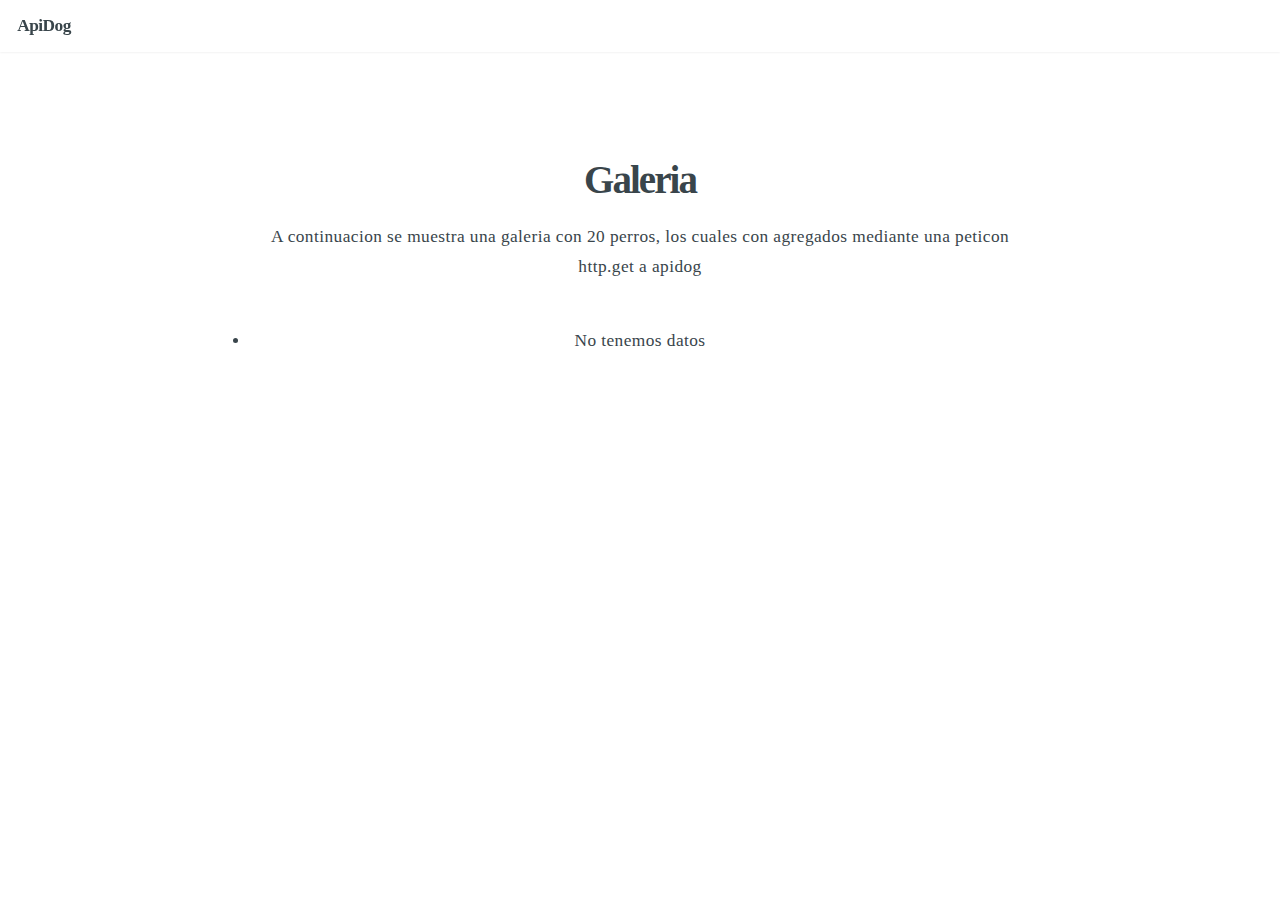
==== commit ec9facd5: "Add files via upload" ====
--- a/index.html
+++ b/index.html
@@ -6,11 +6,11 @@
   <link rel="icon" type="image/x-icon" href="favicon.ico">
 
 
-<style>@-webkit-keyframes fa-spin{0%{-webkit-transform:rotate(0deg);transform:rotate(0)}to{-webkit-transform:rotate(1turn);transform:rotate(1turn)}}html,body,div,h1,h2,p,a,strong,ul,li,footer,header,nav,section{margin:0;padding:0;border:0;font-size:100%;font:inherit;vertical-align:baseline}footer,header,nav,section{display:block}body{line-height:1}ul{list-style:none}body{-webkit-text-size-adjust:none}@-ms-viewport{width:device-width}html{height:100%}html{box-sizing:border-box}*,*:before,*:after{box-sizing:inherit}body{background:#fff;height:100%;min-width:320px}@-webkit-keyframes spinner-rotate{0%{-moz-transform:scale(1) rotate(0deg);-webkit-transform:scale(1) rotate(0deg);-ms-transform:scale(1) rotate(0deg);transform:scale(1) rotate(0)}to{-moz-transform:scale(1) rotate(360deg);-webkit-transform:scale(1) rotate(360deg);-ms-transform:scale(1) rotate(360deg);transform:scale(1) rotate(360deg)}}@-webkit-keyframes spinner-show{0%{opacity:0}to{opacity:1}}@keyframes spinner-show{0%{opacity:0}to{opacity:1}}@-webkit-keyframes spinner-hide{0%{-moz-transform:scale(1) rotate(0deg);-webkit-transform:scale(1) rotate(0deg);-ms-transform:scale(1) rotate(0deg);transform:scale(1) rotate(0);color:#e5e6e7;z-index:100001}99%{-moz-transform:scale(.5) rotate(360deg);-webkit-transform:scale(.5) rotate(360deg);-ms-transform:scale(.5) rotate(360deg);transform:scale(.5) rotate(360deg);color:#e5e6e7;z-index:100001}to{-moz-transform:scale(.5) rotate(360deg);-webkit-transform:scale(.5) rotate(360deg);-ms-transform:scale(.5) rotate(360deg);transform:scale(.5) rotate(360deg);color:#e5e6e7;z-index:-1}}@-webkit-keyframes overlay-hide{0%{opacity:1;z-index:100000}15%{opacity:1;z-index:100000}99%{opacity:0;z-index:100000}to{opacity:0;z-index:-1}}@keyframes overlay-hide{0%{opacity:1;z-index:100000}15%{opacity:1;z-index:100000}99%{opacity:0;z-index:100000}to{opacity:0;z-index:-1}}body{text-decoration:none}body:before{-moz-animation:spinner-show 1.5s 1 .25s ease forwards,spinner-hide .25s ease-in-out forwards!important;-webkit-animation:spinner-show 1.5s 1 .25s ease forwards,spinner-hide .25s ease-in-out forwards!important;-ms-animation:spinner-show 1.5s 1 .25s ease forwards,spinner-hide .25s ease-in-out forwards!important;animation:spinner-show 1.5s 1 .25s ease forwards,spinner-hide .25s ease-in-out forwards!important;-moz-transform-origin:50% 50%;-webkit-transform-origin:50% 50%;-ms-transform-origin:50% 50%;transform-origin:50% 50%;-moz-osx-font-smoothing:grayscale;-webkit-font-smoothing:antialiased;font-family:FontAwesome;font-style:normal;font-weight:400;text-transform:none!important;color:#e5e6e7;content:"\f1ce";cursor:default;display:block;font-size:2em;height:2em;left:50%;line-height:2em;margin:-1em 0 0 -1em;opacity:0;position:fixed;text-align:center;top:50%;width:2em;z-index:-1}body:after{-moz-animation:overlay-hide 1.5s ease-in forwards!important;-webkit-animation:overlay-hide 1.5s ease-in forwards!important;-ms-animation:overlay-hide 1.5s ease-in forwards!important;animation:overlay-hide 1.5s ease-in forwards!important;background:#fff;content:"";display:block;height:100%;left:0;opacity:0;position:fixed;top:0;width:100%;z-index:-1}@media (-webkit-min-device-pixel-ratio: 2){body:before{line-height:2.025em}}body{font-family:Source Sans Pro,"sans-serif";font-weight:300;font-size:18pt;line-height:1.75em;color:#39454b;letter-spacing:.025em}@media screen and (max-width: 1920px){body{font-size:17pt}}@media screen and (max-width: 1680px){body{font-size:15pt}}@media screen and (max-width: 1280px){body{font-size:13pt}}@media screen and (max-width: 1000px){body{font-size:13pt}}@media screen and (max-width: 736px){body{font-size:12pt;line-height:1.5em}}h1,h2{font-weight:900;color:inherit;letter-spacing:-.0325em}h2{font-size:2.25em;line-height:1.25em;letter-spacing:-.05em}@media screen and (max-width: 736px){h2{font-size:1.5em}}strong{font-weight:900;color:inherit}a{-moz-transition:color .2s ease-in-out;-webkit-transition:color .2s ease-in-out;-ms-transition:color .2s ease-in-out;transition:color .2s ease-in-out;color:#98c593}p,ul{margin-bottom:1em}.button{-moz-appearance:none;-webkit-appearance:none;-ms-appearance:none;appearance:none;-moz-transition:background-color .2s ease-in-out;-webkit-transition:background-color .2s ease-in-out;-ms-transition:background-color .2s ease-in-out;transition:background-color .2s ease-in-out;background-color:#98c593;border:0;border-radius:3.5em;color:#fff;cursor:pointer;display:inline-block;height:3.5em;line-height:3.5em;outline:0;padding:0 2em;position:relative;text-align:center;text-decoration:none}.button.down{width:5em;height:5em;line-height:4.5em;padding:0;background-image:url("./media/dark-arrow-WDB2TYX4.svg");background-position:center center;background-repeat:no-repeat;text-indent:-10em;overflow:hidden}.button:hover{background-color:#a8cea4}.button:active{background-color:#88bc82}.button.style2{background-color:transparent;border:solid 2px #e5e6e7;color:inherit}.button.style2:hover{background-color:#e5e6e740}.button.style2:active{background-color:#e5e6e760}.button.style2.down{background-image:url("./media/arrow-OGY3Q5OR.svg")}header{margin-bottom:1em}footer{margin-top:2em}#header{position:fixed;z-index:10000;left:0;top:0;width:100%;background:#fffffff2;height:3em;line-height:3em;box-shadow:0 0 .15em #0000001a}#header h1{position:absolute;left:1em;top:0;height:3em;line-height:3em;cursor:default}#header nav{position:absolute;right:.5em;top:0;height:3em;line-height:3em}#header nav ul{margin:0}#header nav ul li{display:inline-block;margin-left:.5em;font-size:.9em}#header nav ul li a{display:block;color:inherit;text-decoration:none;height:3em;line-height:3em;padding:0 .5em;outline:0}@media screen and (max-width: 736px){#header{height:2.5em;line-height:2.5em}#header h1{text-align:center;position:relative;left:0;top:0;height:2.5em;line-height:2.5em}#header nav{display:none}}body{padding-top:3em}@media screen and (max-width: 736px){body{padding-top:2.5em}}.main{display:-moz-flex;display:-webkit-flex;display:-ms-flex;display:flex;position:relative;margin:0;overflow-x:hidden}.main>.content{width:45em;max-width:calc(100% - 4em);margin:0 auto}.main>.content>:last-child{margin-bottom:0}.main.fullscreen{min-height:100%}.main.style1{-moz-align-items:center;-webkit-align-items:center;-ms-align-items:center;align-items:center;-moz-justify-content:center;-webkit-justify-content:center;-ms-justify-content:center;justify-content:center;text-align:center;padding:3em 0}.main.style1 h2{font-size:4.25em;line-height:1em}.main.style1>.content{-moz-transition:opacity 1s ease;-webkit-transition:opacity 1s ease;-ms-transition:opacity 1s ease;transition:opacity 1s ease;-moz-transform:translateZ(0);-webkit-transform:translateZ(0);-ms-transform:translateZ(0);transform:translateZ(0);opacity:1;margin:0}.main.dark{color:#fff}.main.dark a{color:inherit}.main.dark .button.style2{border-color:#fff}.main.dark .button.style2:hover{background-color:#ffffff20}.main.dark .button.style2:active{background-color:#ffffff40}.main.dark .button.style2.down{background-image:url("./media/dark-arrow-WDB2TYX4.svg")}@media screen and (max-width: 736px){.main.fullscreen{height:auto!important}.main.style1{padding:4em 15px}.main.style1 h2{font-size:3em}}@media screen and (max-width: 480px){.main>.content{max-width:calc(100% - 1.5em)}}#intro{background:url("./media/overlay-JDSDT4HW.png"),url("./media/intro-A47CB62K.jpg");background-size:256px 256px,cover;background-attachment:fixed,fixed;background-position:top left,bottom center;background-repeat:repeat,no-repeat}body:before,body:after{display:none}
+<style>@-webkit-keyframes fa-spin{0%{-webkit-transform:rotate(0deg);transform:rotate(0)}to{-webkit-transform:rotate(1turn);transform:rotate(1turn)}}html,body,div,h1,h2,p,li,header,section{margin:0;padding:0;border:0;font-size:100%;font:inherit;vertical-align:baseline}header,section{display:block}body{line-height:1}body{-webkit-text-size-adjust:none}@-ms-viewport{width:device-width}html{height:100%}html{box-sizing:border-box}*,*:before,*:after{box-sizing:inherit}body{background:#fff;height:100%;min-width:320px}@-webkit-keyframes spinner-rotate{0%{-moz-transform:scale(1) rotate(0deg);-webkit-transform:scale(1) rotate(0deg);-ms-transform:scale(1) rotate(0deg);transform:scale(1) rotate(0)}to{-moz-transform:scale(1) rotate(360deg);-webkit-transform:scale(1) rotate(360deg);-ms-transform:scale(1) rotate(360deg);transform:scale(1) rotate(360deg)}}@-webkit-keyframes spinner-show{0%{opacity:0}to{opacity:1}}@keyframes spinner-show{0%{opacity:0}to{opacity:1}}@-webkit-keyframes spinner-hide{0%{-moz-transform:scale(1) rotate(0deg);-webkit-transform:scale(1) rotate(0deg);-ms-transform:scale(1) rotate(0deg);transform:scale(1) rotate(0);color:#e5e6e7;z-index:100001}99%{-moz-transform:scale(.5) rotate(360deg);-webkit-transform:scale(.5) rotate(360deg);-ms-transform:scale(.5) rotate(360deg);transform:scale(.5) rotate(360deg);color:#e5e6e7;z-index:100001}to{-moz-transform:scale(.5) rotate(360deg);-webkit-transform:scale(.5) rotate(360deg);-ms-transform:scale(.5) rotate(360deg);transform:scale(.5) rotate(360deg);color:#e5e6e7;z-index:-1}}@-webkit-keyframes overlay-hide{0%{opacity:1;z-index:100000}15%{opacity:1;z-index:100000}99%{opacity:0;z-index:100000}to{opacity:0;z-index:-1}}@keyframes overlay-hide{0%{opacity:1;z-index:100000}15%{opacity:1;z-index:100000}99%{opacity:0;z-index:100000}to{opacity:0;z-index:-1}}body{text-decoration:none}body:before{-moz-animation:spinner-show 1.5s 1 .25s ease forwards,spinner-hide .25s ease-in-out forwards!important;-webkit-animation:spinner-show 1.5s 1 .25s ease forwards,spinner-hide .25s ease-in-out forwards!important;-ms-animation:spinner-show 1.5s 1 .25s ease forwards,spinner-hide .25s ease-in-out forwards!important;animation:spinner-show 1.5s 1 .25s ease forwards,spinner-hide .25s ease-in-out forwards!important;-moz-transform-origin:50% 50%;-webkit-transform-origin:50% 50%;-ms-transform-origin:50% 50%;transform-origin:50% 50%;-moz-osx-font-smoothing:grayscale;-webkit-font-smoothing:antialiased;font-family:FontAwesome;font-style:normal;font-weight:400;text-transform:none!important;color:#e5e6e7;content:"\f1ce";cursor:default;display:block;font-size:2em;height:2em;left:50%;line-height:2em;margin:-1em 0 0 -1em;opacity:0;position:fixed;text-align:center;top:50%;width:2em;z-index:-1}body:after{-moz-animation:overlay-hide 1.5s ease-in forwards!important;-webkit-animation:overlay-hide 1.5s ease-in forwards!important;-ms-animation:overlay-hide 1.5s ease-in forwards!important;animation:overlay-hide 1.5s ease-in forwards!important;background:#fff;content:"";display:block;height:100%;left:0;opacity:0;position:fixed;top:0;width:100%;z-index:-1}@media (-webkit-min-device-pixel-ratio: 2){body:before{line-height:2.025em}}body{font-family:Source Sans Pro,"sans-serif";font-weight:300;font-size:18pt;line-height:1.75em;color:#39454b;letter-spacing:.025em}@media screen and (max-width: 1920px){body{font-size:17pt}}@media screen and (max-width: 1680px){body{font-size:15pt}}@media screen and (max-width: 1280px){body{font-size:13pt}}@media screen and (max-width: 1000px){body{font-size:13pt}}@media screen and (max-width: 736px){body{font-size:12pt;line-height:1.5em}}h1,h2{font-weight:900;color:inherit;letter-spacing:-.0325em}h2{font-size:2.25em;line-height:1.25em;letter-spacing:-.05em}@media screen and (max-width: 736px){h2{font-size:1.5em}}p{margin-bottom:1em}header{margin-bottom:1em}header p{display:block;margin:1em 0 0;padding:0 0 .5em}#header{position:fixed;z-index:10000;left:0;top:0;width:100%;background:#fffffff2;height:3em;line-height:3em;box-shadow:0 0 .15em #0000001a}#header h1{position:absolute;left:1em;top:0;height:3em;line-height:3em;cursor:default}@media screen and (max-width: 736px){#header{height:2.5em;line-height:2.5em}#header h1{text-align:center;position:relative;left:0;top:0;height:2.5em;line-height:2.5em}}body{padding-top:3em}@media screen and (max-width: 736px){body{padding-top:2.5em}}.main{display:-moz-flex;display:-webkit-flex;display:-ms-flex;display:flex;position:relative;margin:0;overflow-x:hidden}.main>.content{width:45em;max-width:calc(100% - 4em);margin:0 auto}.main>.content>:last-child{margin-bottom:0}.main.style3{text-align:center;padding:6em 0}.main.style3 .content>header{margin-bottom:2em}.main.style3.primary{background:#fff}@media screen and (max-width: 736px){.main.style3{text-align:center;padding:3em 10px}}@media screen and (max-width: 480px){.main>.content{max-width:calc(100% - 1.5em)}}body:before,body:after{display:none}
 </style><link rel="stylesheet" href="styles-2ZJ7RXCB.css" media="print" onload="this.media='all'"><noscript><link rel="stylesheet" href="styles-2ZJ7RXCB.css"></noscript></head>
 <body><!--nghm-->
-  <app-root _nghost-ng-c3038265981 ng-version="18.0.5" ngh="1" ng-server-context="ssg"><header _ngcontent-ng-c3038265981 id="header"><h1 _ngcontent-ng-c3038265981>ApiDog</h1><nav _ngcontent-ng-c3038265981><ul _ngcontent-ng-c3038265981><li _ngcontent-ng-c3038265981><a _ngcontent-ng-c3038265981 routerlink="/Home" href="/Home">Home</a></li><li _ngcontent-ng-c3038265981><a _ngcontent-ng-c3038265981 routerlink="/Galery" href="/Galery">Galeria</a></li></ul></nav></header><router-outlet _ngcontent-ng-c3038265981></router-outlet><app-home _nghost-ng-c1750075629 ngh="0"><section _ngcontent-ng-c1750075629 id="intro" class="main style1 dark fullscreen"><div _ngcontent-ng-c1750075629 class="content"><header _ngcontent-ng-c1750075629><h2 _ngcontent-ng-c1750075629>ApiDog</h2></header><p _ngcontent-ng-c1750075629>Bienvenidos a <strong _ngcontent-ng-c1750075629>ApiDog</strong> donde se muestra una galeria dinamica de hermosos perritos</p><footer _ngcontent-ng-c1750075629><a _ngcontent-ng-c1750075629 href="Galery" class="button style2 down">More</a></footer></div></section></app-home><!----></app-root>
+  <app-root _nghost-ng-c1803348531 ng-version="18.0.5" ngh="1" ng-server-context="ssg"><header _ngcontent-ng-c1803348531 id="header"><h1 _ngcontent-ng-c1803348531>ApiDog</h1></header><app-galery _ngcontent-ng-c1803348531 _nghost-ng-c3508236371 ngh="0"><section _ngcontent-ng-c3508236371 id="work" class="main style3 primary"><div _ngcontent-ng-c3508236371 class="content"><header _ngcontent-ng-c3508236371><h2 _ngcontent-ng-c3508236371>Galeria</h2><p _ngcontent-ng-c3508236371>A continuacion se muestra una galeria con 20 perros, los cuales con agregados mediante una peticon http.get a apidog </p></header><div _ngcontent-ng-c3508236371><!----><li _ngcontent-ng-c3508236371>No tenemos datos</li><!----></div></div></section></app-galery></app-root>
 
-<script src="polyfills-6EAL64PA.js" type="module"></script><script src="main-TEP6WCCC.js" type="module"></script>
+<script src="polyfills-6EAL64PA.js" type="module"></script><script src="main-ZDXBOETV.js" type="module"></script>
 
-<script id="ng-state" type="application/json">{"__nghData__":[{},{"c":{"11":[{"i":"c1750075629","r":1}]}}]}</script></body></html>+<script id="ng-state" type="application/json">{"__nghData__":[{"t":{"9":"t0","10":"t1"},"c":{"9":[],"10":[{"i":"t1","r":1}]}},{}]}</script></body></html>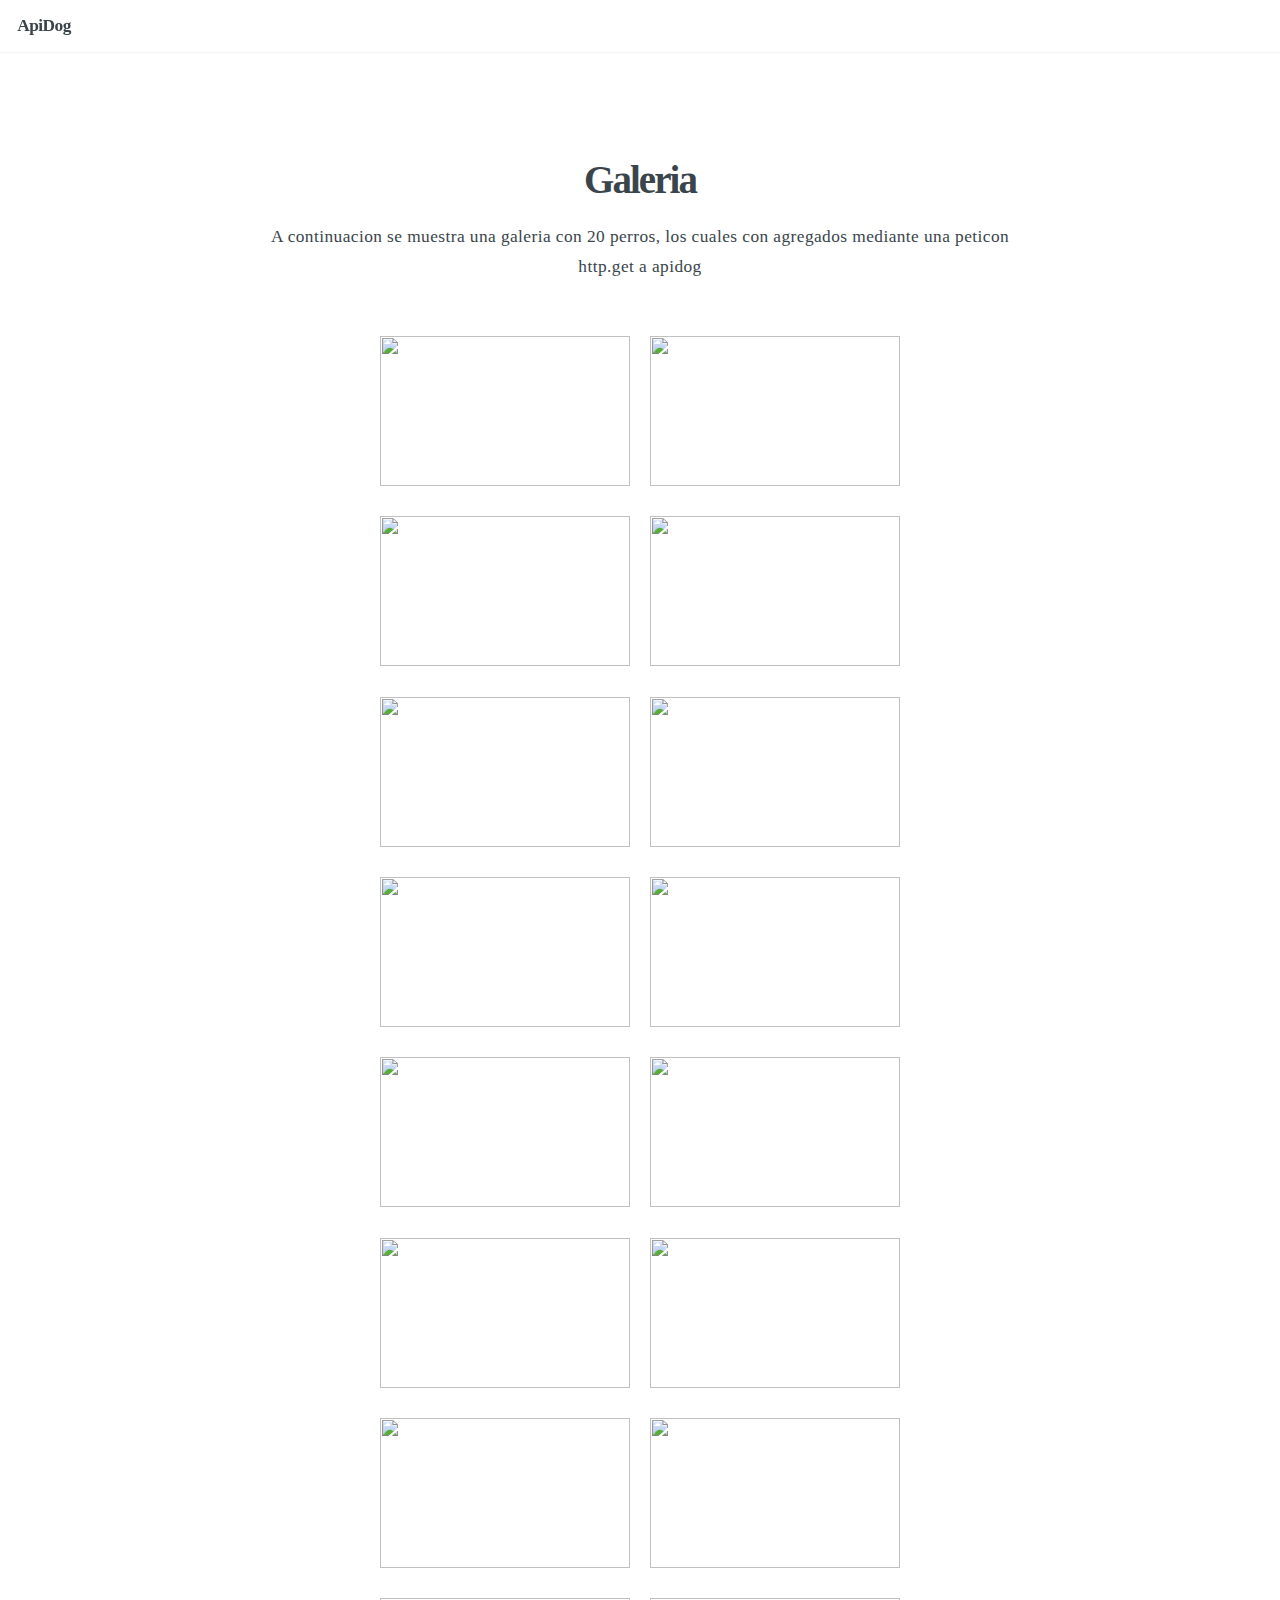
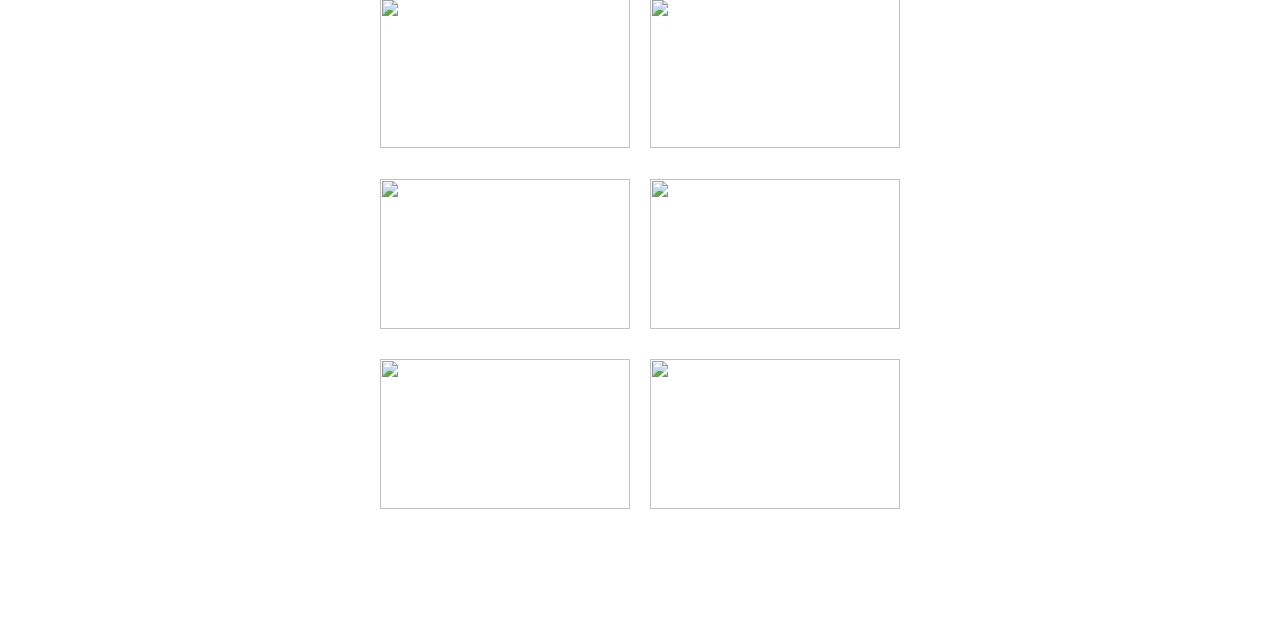
==== commit af46c7dc: "Add files via upload" ====
--- a/index.html
+++ b/index.html
@@ -6,11 +6,11 @@
   <link rel="icon" type="image/x-icon" href="favicon.ico">
 
 
-<style>@-webkit-keyframes fa-spin{0%{-webkit-transform:rotate(0deg);transform:rotate(0)}to{-webkit-transform:rotate(1turn);transform:rotate(1turn)}}html,body,div,h1,h2,p,li,header,section{margin:0;padding:0;border:0;font-size:100%;font:inherit;vertical-align:baseline}header,section{display:block}body{line-height:1}body{-webkit-text-size-adjust:none}@-ms-viewport{width:device-width}html{height:100%}html{box-sizing:border-box}*,*:before,*:after{box-sizing:inherit}body{background:#fff;height:100%;min-width:320px}@-webkit-keyframes spinner-rotate{0%{-moz-transform:scale(1) rotate(0deg);-webkit-transform:scale(1) rotate(0deg);-ms-transform:scale(1) rotate(0deg);transform:scale(1) rotate(0)}to{-moz-transform:scale(1) rotate(360deg);-webkit-transform:scale(1) rotate(360deg);-ms-transform:scale(1) rotate(360deg);transform:scale(1) rotate(360deg)}}@-webkit-keyframes spinner-show{0%{opacity:0}to{opacity:1}}@keyframes spinner-show{0%{opacity:0}to{opacity:1}}@-webkit-keyframes spinner-hide{0%{-moz-transform:scale(1) rotate(0deg);-webkit-transform:scale(1) rotate(0deg);-ms-transform:scale(1) rotate(0deg);transform:scale(1) rotate(0);color:#e5e6e7;z-index:100001}99%{-moz-transform:scale(.5) rotate(360deg);-webkit-transform:scale(.5) rotate(360deg);-ms-transform:scale(.5) rotate(360deg);transform:scale(.5) rotate(360deg);color:#e5e6e7;z-index:100001}to{-moz-transform:scale(.5) rotate(360deg);-webkit-transform:scale(.5) rotate(360deg);-ms-transform:scale(.5) rotate(360deg);transform:scale(.5) rotate(360deg);color:#e5e6e7;z-index:-1}}@-webkit-keyframes overlay-hide{0%{opacity:1;z-index:100000}15%{opacity:1;z-index:100000}99%{opacity:0;z-index:100000}to{opacity:0;z-index:-1}}@keyframes overlay-hide{0%{opacity:1;z-index:100000}15%{opacity:1;z-index:100000}99%{opacity:0;z-index:100000}to{opacity:0;z-index:-1}}body{text-decoration:none}body:before{-moz-animation:spinner-show 1.5s 1 .25s ease forwards,spinner-hide .25s ease-in-out forwards!important;-webkit-animation:spinner-show 1.5s 1 .25s ease forwards,spinner-hide .25s ease-in-out forwards!important;-ms-animation:spinner-show 1.5s 1 .25s ease forwards,spinner-hide .25s ease-in-out forwards!important;animation:spinner-show 1.5s 1 .25s ease forwards,spinner-hide .25s ease-in-out forwards!important;-moz-transform-origin:50% 50%;-webkit-transform-origin:50% 50%;-ms-transform-origin:50% 50%;transform-origin:50% 50%;-moz-osx-font-smoothing:grayscale;-webkit-font-smoothing:antialiased;font-family:FontAwesome;font-style:normal;font-weight:400;text-transform:none!important;color:#e5e6e7;content:"\f1ce";cursor:default;display:block;font-size:2em;height:2em;left:50%;line-height:2em;margin:-1em 0 0 -1em;opacity:0;position:fixed;text-align:center;top:50%;width:2em;z-index:-1}body:after{-moz-animation:overlay-hide 1.5s ease-in forwards!important;-webkit-animation:overlay-hide 1.5s ease-in forwards!important;-ms-animation:overlay-hide 1.5s ease-in forwards!important;animation:overlay-hide 1.5s ease-in forwards!important;background:#fff;content:"";display:block;height:100%;left:0;opacity:0;position:fixed;top:0;width:100%;z-index:-1}@media (-webkit-min-device-pixel-ratio: 2){body:before{line-height:2.025em}}body{font-family:Source Sans Pro,"sans-serif";font-weight:300;font-size:18pt;line-height:1.75em;color:#39454b;letter-spacing:.025em}@media screen and (max-width: 1920px){body{font-size:17pt}}@media screen and (max-width: 1680px){body{font-size:15pt}}@media screen and (max-width: 1280px){body{font-size:13pt}}@media screen and (max-width: 1000px){body{font-size:13pt}}@media screen and (max-width: 736px){body{font-size:12pt;line-height:1.5em}}h1,h2{font-weight:900;color:inherit;letter-spacing:-.0325em}h2{font-size:2.25em;line-height:1.25em;letter-spacing:-.05em}@media screen and (max-width: 736px){h2{font-size:1.5em}}p{margin-bottom:1em}header{margin-bottom:1em}header p{display:block;margin:1em 0 0;padding:0 0 .5em}#header{position:fixed;z-index:10000;left:0;top:0;width:100%;background:#fffffff2;height:3em;line-height:3em;box-shadow:0 0 .15em #0000001a}#header h1{position:absolute;left:1em;top:0;height:3em;line-height:3em;cursor:default}@media screen and (max-width: 736px){#header{height:2.5em;line-height:2.5em}#header h1{text-align:center;position:relative;left:0;top:0;height:2.5em;line-height:2.5em}}body{padding-top:3em}@media screen and (max-width: 736px){body{padding-top:2.5em}}.main{display:-moz-flex;display:-webkit-flex;display:-ms-flex;display:flex;position:relative;margin:0;overflow-x:hidden}.main>.content{width:45em;max-width:calc(100% - 4em);margin:0 auto}.main>.content>:last-child{margin-bottom:0}.main.style3{text-align:center;padding:6em 0}.main.style3 .content>header{margin-bottom:2em}.main.style3.primary{background:#fff}@media screen and (max-width: 736px){.main.style3{text-align:center;padding:3em 10px}}@media screen and (max-width: 480px){.main>.content{max-width:calc(100% - 1.5em)}}body:before,body:after{display:none}
-</style><link rel="stylesheet" href="styles-2ZJ7RXCB.css" media="print" onload="this.media='all'"><noscript><link rel="stylesheet" href="styles-2ZJ7RXCB.css"></noscript></head>
+<style>@font-face{font-family:Source Sans Pro;font-style:normal;font-weight:300;src:url(https://fonts.gstatic.com/s/sourcesanspro/v22/6xKydSBYKcSV-LCoeQqfX1RYOo3ik4zwmhduz8A.woff2) format("woff2");unicode-range:U+0460-052F,U+1C80-1C88,U+20B4,U+2DE0-2DFF,U+A640-A69F,U+FE2E-FE2F}@font-face{font-family:Source Sans Pro;font-style:normal;font-weight:300;src:url(https://fonts.gstatic.com/s/sourcesanspro/v22/6xKydSBYKcSV-LCoeQqfX1RYOo3ik4zwkxduz8A.woff2) format("woff2");unicode-range:U+0301,U+0400-045F,U+0490-0491,U+04B0-04B1,U+2116}@font-face{font-family:Source Sans Pro;font-style:normal;font-weight:300;src:url(https://fonts.gstatic.com/s/sourcesanspro/v22/6xKydSBYKcSV-LCoeQqfX1RYOo3ik4zwmxduz8A.woff2) format("woff2");unicode-range:U+1F00-1FFF}@font-face{font-family:Source Sans Pro;font-style:normal;font-weight:300;src:url(https://fonts.gstatic.com/s/sourcesanspro/v22/6xKydSBYKcSV-LCoeQqfX1RYOo3ik4zwlBduz8A.woff2) format("woff2");unicode-range:U+0370-0377,U+037A-037F,U+0384-038A,U+038C,U+038E-03A1,U+03A3-03FF}@font-face{font-family:Source Sans Pro;font-style:normal;font-weight:300;src:url(https://fonts.gstatic.com/s/sourcesanspro/v22/6xKydSBYKcSV-LCoeQqfX1RYOo3ik4zwmBduz8A.woff2) format("woff2");unicode-range:U+0102-0103,U+0110-0111,U+0128-0129,U+0168-0169,U+01A0-01A1,U+01AF-01B0,U+0300-0301,U+0303-0304,U+0308-0309,U+0323,U+0329,U+1EA0-1EF9,U+20AB}@font-face{font-family:Source Sans Pro;font-style:normal;font-weight:300;src:url(https://fonts.gstatic.com/s/sourcesanspro/v22/6xKydSBYKcSV-LCoeQqfX1RYOo3ik4zwmRduz8A.woff2) format("woff2");unicode-range:U+0100-02AF,U+0304,U+0308,U+0329,U+1E00-1E9F,U+1EF2-1EFF,U+2020,U+20A0-20AB,U+20AD-20C0,U+2113,U+2C60-2C7F,U+A720-A7FF}@font-face{font-family:Source Sans Pro;font-style:normal;font-weight:300;src:url(https://fonts.gstatic.com/s/sourcesanspro/v22/6xKydSBYKcSV-LCoeQqfX1RYOo3ik4zwlxdu.woff2) format("woff2");unicode-range:U+0000-00FF,U+0131,U+0152-0153,U+02BB-02BC,U+02C6,U+02DA,U+02DC,U+0304,U+0308,U+0329,U+2000-206F,U+2074,U+20AC,U+2122,U+2191,U+2193,U+2212,U+2215,U+FEFF,U+FFFD}@font-face{font-family:Source Sans Pro;font-style:normal;font-weight:900;src:url(https://fonts.gstatic.com/s/sourcesanspro/v22/6xKydSBYKcSV-LCoeQqfX1RYOo3iu4nwmhduz8A.woff2) format("woff2");unicode-range:U+0460-052F,U+1C80-1C88,U+20B4,U+2DE0-2DFF,U+A640-A69F,U+FE2E-FE2F}@font-face{font-family:Source Sans Pro;font-style:normal;font-weight:900;src:url(https://fonts.gstatic.com/s/sourcesanspro/v22/6xKydSBYKcSV-LCoeQqfX1RYOo3iu4nwkxduz8A.woff2) format("woff2");unicode-range:U+0301,U+0400-045F,U+0490-0491,U+04B0-04B1,U+2116}@font-face{font-family:Source Sans Pro;font-style:normal;font-weight:900;src:url(https://fonts.gstatic.com/s/sourcesanspro/v22/6xKydSBYKcSV-LCoeQqfX1RYOo3iu4nwmxduz8A.woff2) format("woff2");unicode-range:U+1F00-1FFF}@font-face{font-family:Source Sans Pro;font-style:normal;font-weight:900;src:url(https://fonts.gstatic.com/s/sourcesanspro/v22/6xKydSBYKcSV-LCoeQqfX1RYOo3iu4nwlBduz8A.woff2) format("woff2");unicode-range:U+0370-0377,U+037A-037F,U+0384-038A,U+038C,U+038E-03A1,U+03A3-03FF}@font-face{font-family:Source Sans Pro;font-style:normal;font-weight:900;src:url(https://fonts.gstatic.com/s/sourcesanspro/v22/6xKydSBYKcSV-LCoeQqfX1RYOo3iu4nwmBduz8A.woff2) format("woff2");unicode-range:U+0102-0103,U+0110-0111,U+0128-0129,U+0168-0169,U+01A0-01A1,U+01AF-01B0,U+0300-0301,U+0303-0304,U+0308-0309,U+0323,U+0329,U+1EA0-1EF9,U+20AB}@font-face{font-family:Source Sans Pro;font-style:normal;font-weight:900;src:url(https://fonts.gstatic.com/s/sourcesanspro/v22/6xKydSBYKcSV-LCoeQqfX1RYOo3iu4nwmRduz8A.woff2) format("woff2");unicode-range:U+0100-02AF,U+0304,U+0308,U+0329,U+1E00-1E9F,U+1EF2-1EFF,U+2020,U+20A0-20AB,U+20AD-20C0,U+2113,U+2C60-2C7F,U+A720-A7FF}@font-face{font-family:Source Sans Pro;font-style:normal;font-weight:900;src:url(https://fonts.gstatic.com/s/sourcesanspro/v22/6xKydSBYKcSV-LCoeQqfX1RYOo3iu4nwlxdu.woff2) format("woff2");unicode-range:U+0000-00FF,U+0131,U+0152-0153,U+02BB-02BC,U+02C6,U+02DA,U+02DC,U+0304,U+0308,U+0329,U+2000-206F,U+2074,U+20AC,U+2122,U+2191,U+2193,U+2212,U+2215,U+FEFF,U+FFFD}@-webkit-keyframes fa-spin{0%{-webkit-transform:rotate(0deg);transform:rotate(0)}to{-webkit-transform:rotate(1turn);transform:rotate(1turn)}}html,body,div,h1,h2,p,a,img,article,header,section{margin:0;padding:0;border:0;font-size:100%;font:inherit;vertical-align:baseline}article,header,section{display:block}body{line-height:1}body{-webkit-text-size-adjust:none}@-ms-viewport{width:device-width}html{height:100%}html{box-sizing:border-box}*,*:before,*:after{box-sizing:inherit}body{background:#fff;height:100%;min-width:320px}@-webkit-keyframes spinner-rotate{0%{-moz-transform:scale(1) rotate(0deg);-webkit-transform:scale(1) rotate(0deg);-ms-transform:scale(1) rotate(0deg);transform:scale(1) rotate(0)}to{-moz-transform:scale(1) rotate(360deg);-webkit-transform:scale(1) rotate(360deg);-ms-transform:scale(1) rotate(360deg);transform:scale(1) rotate(360deg)}}@-webkit-keyframes spinner-show{0%{opacity:0}to{opacity:1}}@keyframes spinner-show{0%{opacity:0}to{opacity:1}}@-webkit-keyframes spinner-hide{0%{-moz-transform:scale(1) rotate(0deg);-webkit-transform:scale(1) rotate(0deg);-ms-transform:scale(1) rotate(0deg);transform:scale(1) rotate(0);color:#e5e6e7;z-index:100001}99%{-moz-transform:scale(.5) rotate(360deg);-webkit-transform:scale(.5) rotate(360deg);-ms-transform:scale(.5) rotate(360deg);transform:scale(.5) rotate(360deg);color:#e5e6e7;z-index:100001}to{-moz-transform:scale(.5) rotate(360deg);-webkit-transform:scale(.5) rotate(360deg);-ms-transform:scale(.5) rotate(360deg);transform:scale(.5) rotate(360deg);color:#e5e6e7;z-index:-1}}@-webkit-keyframes overlay-hide{0%{opacity:1;z-index:100000}15%{opacity:1;z-index:100000}99%{opacity:0;z-index:100000}to{opacity:0;z-index:-1}}@keyframes overlay-hide{0%{opacity:1;z-index:100000}15%{opacity:1;z-index:100000}99%{opacity:0;z-index:100000}to{opacity:0;z-index:-1}}body{text-decoration:none}body:before{-moz-animation:spinner-show 1.5s 1 .25s ease forwards,spinner-hide .25s ease-in-out forwards!important;-webkit-animation:spinner-show 1.5s 1 .25s ease forwards,spinner-hide .25s ease-in-out forwards!important;-ms-animation:spinner-show 1.5s 1 .25s ease forwards,spinner-hide .25s ease-in-out forwards!important;animation:spinner-show 1.5s 1 .25s ease forwards,spinner-hide .25s ease-in-out forwards!important;-moz-transform-origin:50% 50%;-webkit-transform-origin:50% 50%;-ms-transform-origin:50% 50%;transform-origin:50% 50%;-moz-osx-font-smoothing:grayscale;-webkit-font-smoothing:antialiased;font-family:FontAwesome;font-style:normal;font-weight:400;text-transform:none!important;color:#e5e6e7;content:"\f1ce";cursor:default;display:block;font-size:2em;height:2em;left:50%;line-height:2em;margin:-1em 0 0 -1em;opacity:0;position:fixed;text-align:center;top:50%;width:2em;z-index:-1}body:after{-moz-animation:overlay-hide 1.5s ease-in forwards!important;-webkit-animation:overlay-hide 1.5s ease-in forwards!important;-ms-animation:overlay-hide 1.5s ease-in forwards!important;animation:overlay-hide 1.5s ease-in forwards!important;background:#fff;content:"";display:block;height:100%;left:0;opacity:0;position:fixed;top:0;width:100%;z-index:-1}@media (-webkit-min-device-pixel-ratio: 2){body:before{line-height:2.025em}}body{font-family:Source Sans Pro,"sans-serif";font-weight:300;font-size:18pt;line-height:1.75em;color:#39454b;letter-spacing:.025em}@media screen and (max-width: 1920px){body{font-size:17pt}}@media screen and (max-width: 1680px){body{font-size:15pt}}@media screen and (max-width: 1280px){body{font-size:13pt}}@media screen and (max-width: 1000px){body{font-size:13pt}}@media screen and (max-width: 736px){body{font-size:12pt;line-height:1.5em}}h1,h2{font-weight:900;color:inherit;letter-spacing:-.0325em}h2{font-size:2.25em;line-height:1.25em;letter-spacing:-.05em}@media screen and (max-width: 736px){h2{font-size:1.5em}}a{-moz-transition:color .2s ease-in-out;-webkit-transition:color .2s ease-in-out;-ms-transition:color .2s ease-in-out;transition:color .2s ease-in-out;color:#98c593}p{margin-bottom:1em}.image{position:relative;display:inline-block;width:250px;height:150px;border-radius:10px}.image:before{content:"";position:absolute;left:0;top:0;width:250px;height:150px}.image img{display:block;width:250px;height:150px}header{margin-bottom:1em}header p{display:block;margin:1em 0 0;padding:0 0 .5em}.gallery-item{display:inline-block;margin:10px;text-align:center}#header{position:fixed;z-index:10000;left:0;top:0;width:100%;background:#fffffff2;height:3em;line-height:3em;box-shadow:0 0 .15em #0000001a}#header h1{position:absolute;left:1em;top:0;height:3em;line-height:3em;cursor:default}@media screen and (max-width: 736px){#header{height:2.5em;line-height:2.5em}#header h1{text-align:center;position:relative;left:0;top:0;height:2.5em;line-height:2.5em}}body{padding-top:3em}@media screen and (max-width: 736px){body{padding-top:2.5em}}.main{display:-moz-flex;display:-webkit-flex;display:-ms-flex;display:flex;position:relative;margin:0;overflow-x:hidden}.main>.content{width:45em;max-width:calc(100% - 4em);margin:0 auto}.main>.content>:last-child{margin-bottom:0}.main.style3{text-align:center;padding:6em 0}.main.style3 .content>header{margin-bottom:2em}.main.style3.primary{background:#fff}@media screen and (max-width: 736px){.main.style3{text-align:center;padding:3em 10px}}@media screen and (max-width: 480px){.main>.content{max-width:calc(100% - 1.5em)}}body:before,body:after{display:none}
+</style><link rel="stylesheet" href="styles-BXRKKMCY.css" media="print" onload="this.media='all'"><noscript><link rel="stylesheet" href="styles-BXRKKMCY.css"></noscript></head>
 <body><!--nghm-->
-  <app-root _nghost-ng-c1803348531 ng-version="18.0.5" ngh="1" ng-server-context="ssg"><header _ngcontent-ng-c1803348531 id="header"><h1 _ngcontent-ng-c1803348531>ApiDog</h1></header><app-galery _ngcontent-ng-c1803348531 _nghost-ng-c3508236371 ngh="0"><section _ngcontent-ng-c3508236371 id="work" class="main style3 primary"><div _ngcontent-ng-c3508236371 class="content"><header _ngcontent-ng-c3508236371><h2 _ngcontent-ng-c3508236371>Galeria</h2><p _ngcontent-ng-c3508236371>A continuacion se muestra una galeria con 20 perros, los cuales con agregados mediante una peticon http.get a apidog </p></header><div _ngcontent-ng-c3508236371><!----><li _ngcontent-ng-c3508236371>No tenemos datos</li><!----></div></div></section></app-galery></app-root>
+  <app-root _nghost-ng-c2283532919 ng-version="18.0.5" ngh="0" ng-server-context="ssg"><app-header _ngcontent-ng-c2283532919 _nghost-ng-c2997749021 ngh="0"><header _ngcontent-ng-c2997749021 id="header"><h1 _ngcontent-ng-c2997749021>ApiDog</h1></header></app-header><app-galery _ngcontent-ng-c2283532919 _nghost-ng-c3508236371 ngh="1"><section _ngcontent-ng-c3508236371 id="work" class="main style3 primary"><div _ngcontent-ng-c3508236371 class="content"><header _ngcontent-ng-c3508236371><h2 _ngcontent-ng-c3508236371>Galeria</h2><p _ngcontent-ng-c3508236371>A continuacion se muestra una galeria con 20 perros, los cuales con agregados mediante una peticon http.get a apidog </p></header><div _ngcontent-ng-c3508236371><article _ngcontent-ng-c3508236371 class="gallery-item"><a _ngcontent-ng-c3508236371 class="image"><img _ngcontent-ng-c3508236371 title="dog" loading="lazy" alt src="https://images.dog.ceo/breeds/sheepdog-indian/Himalayan_Sheepdog.jpg"></a></article><article _ngcontent-ng-c3508236371 class="gallery-item"><a _ngcontent-ng-c3508236371 class="image"><img _ngcontent-ng-c3508236371 title="dog" loading="lazy" alt src="https://images.dog.ceo/breeds/mastiff-indian/Indian_Mastiff.jpg"></a></article><article _ngcontent-ng-c3508236371 class="gallery-item"><a _ngcontent-ng-c3508236371 class="image"><img _ngcontent-ng-c3508236371 title="dog" loading="lazy" alt src="https://images.dog.ceo/breeds/hound-afghan/n02088094_8465.jpg"></a></article><article _ngcontent-ng-c3508236371 class="gallery-item"><a _ngcontent-ng-c3508236371 class="image"><img _ngcontent-ng-c3508236371 title="dog" loading="lazy" alt src="https://images.dog.ceo/breeds/spitz-indian/Indian_Spitz.jpg"></a></article><article _ngcontent-ng-c3508236371 class="gallery-item"><a _ngcontent-ng-c3508236371 class="image"><img _ngcontent-ng-c3508236371 title="dog" loading="lazy" alt src="https://images.dog.ceo/breeds/malamute/n02110063_19390.jpg"></a></article><article _ngcontent-ng-c3508236371 class="gallery-item"><a _ngcontent-ng-c3508236371 class="image"><img _ngcontent-ng-c3508236371 title="dog" loading="lazy" alt src="https://images.dog.ceo/breeds/schipperke/n02104365_6395.jpg"></a></article><article _ngcontent-ng-c3508236371 class="gallery-item"><a _ngcontent-ng-c3508236371 class="image"><img _ngcontent-ng-c3508236371 title="dog" loading="lazy" alt src="https://images.dog.ceo/breeds/cavapoo/lulu2.jpg"></a></article><article _ngcontent-ng-c3508236371 class="gallery-item"><a _ngcontent-ng-c3508236371 class="image"><img _ngcontent-ng-c3508236371 title="dog" loading="lazy" alt src="https://images.dog.ceo/breeds/doberman/n02107142_7703.jpg"></a></article><article _ngcontent-ng-c3508236371 class="gallery-item"><a _ngcontent-ng-c3508236371 class="image"><img _ngcontent-ng-c3508236371 title="dog" loading="lazy" alt src="https://images.dog.ceo/breeds/labrador/n02099712_3753.jpg"></a></article><article _ngcontent-ng-c3508236371 class="gallery-item"><a _ngcontent-ng-c3508236371 class="image"><img _ngcontent-ng-c3508236371 title="dog" loading="lazy" alt src="https://images.dog.ceo/breeds/bulldog-english/bunz.jpg"></a></article><article _ngcontent-ng-c3508236371 class="gallery-item"><a _ngcontent-ng-c3508236371 class="image"><img _ngcontent-ng-c3508236371 title="dog" loading="lazy" alt src="https://images.dog.ceo/breeds/lhasa/n02098413_17369.jpg"></a></article><article _ngcontent-ng-c3508236371 class="gallery-item"><a _ngcontent-ng-c3508236371 class="image"><img _ngcontent-ng-c3508236371 title="dog" loading="lazy" alt src="https://images.dog.ceo/breeds/hound-walker/n02089867_24.jpg"></a></article><article _ngcontent-ng-c3508236371 class="gallery-item"><a _ngcontent-ng-c3508236371 class="image"><img _ngcontent-ng-c3508236371 title="dog" loading="lazy" alt src="https://images.dog.ceo/breeds/kombai/Kombai-indian-Dog.jpg"></a></article><article _ngcontent-ng-c3508236371 class="gallery-item"><a _ngcontent-ng-c3508236371 class="image"><img _ngcontent-ng-c3508236371 title="dog" loading="lazy" alt src="https://images.dog.ceo/breeds/mix/xeshaBelka_(33).jpg"></a></article><article _ngcontent-ng-c3508236371 class="gallery-item"><a _ngcontent-ng-c3508236371 class="image"><img _ngcontent-ng-c3508236371 title="dog" loading="lazy" alt src="https://images.dog.ceo/breeds/kombai/Kombai-indian-Dog.jpg"></a></article><article _ngcontent-ng-c3508236371 class="gallery-item"><a _ngcontent-ng-c3508236371 class="image"><img _ngcontent-ng-c3508236371 title="dog" loading="lazy" alt src="https://images.dog.ceo/breeds/poodle-medium/WhatsApp_Image_2022-08-06_at_4.48.38_PM.jpg"></a></article><article _ngcontent-ng-c3508236371 class="gallery-item"><a _ngcontent-ng-c3508236371 class="image"><img _ngcontent-ng-c3508236371 title="dog" loading="lazy" alt src="https://images.dog.ceo/breeds/appenzeller/n02107908_4247.jpg"></a></article><article _ngcontent-ng-c3508236371 class="gallery-item"><a _ngcontent-ng-c3508236371 class="image"><img _ngcontent-ng-c3508236371 title="dog" loading="lazy" alt src="https://images.dog.ceo/breeds/deerhound-scottish/n02092002_3968.jpg"></a></article><article _ngcontent-ng-c3508236371 class="gallery-item"><a _ngcontent-ng-c3508236371 class="image"><img _ngcontent-ng-c3508236371 title="dog" loading="lazy" alt src="https://images.dog.ceo/breeds/deerhound-scottish/n02092002_6040.jpg"></a></article><article _ngcontent-ng-c3508236371 class="gallery-item"><a _ngcontent-ng-c3508236371 class="image"><img _ngcontent-ng-c3508236371 title="dog" loading="lazy" alt src="https://images.dog.ceo/breeds/dachshund/foxhound-53951_640.jpg"></a></article><!----><!----></div></div></section></app-galery></app-root>
 
-<script src="polyfills-6EAL64PA.js" type="module"></script><script src="main-ZDXBOETV.js" type="module"></script>
+<script src="polyfills-6EAL64PA.js" type="module"></script><script src="main-6O3AGDLC.js" type="module"></script>
 
-<script id="ng-state" type="application/json">{"__nghData__":[{"t":{"9":"t0","10":"t1"},"c":{"9":[],"10":[{"i":"t1","r":1}]}},{}]}</script></body></html>+<script id="ng-state" type="application/json">{"3828875948":{"b":{"message":["https://images.dog.ceo/breeds/sheepdog-indian/Himalayan_Sheepdog.jpg","https://images.dog.ceo/breeds/mastiff-indian/Indian_Mastiff.jpg","https://images.dog.ceo/breeds/hound-afghan/n02088094_8465.jpg","https://images.dog.ceo/breeds/spitz-indian/Indian_Spitz.jpg","https://images.dog.ceo/breeds/malamute/n02110063_19390.jpg","https://images.dog.ceo/breeds/schipperke/n02104365_6395.jpg","https://images.dog.ceo/breeds/cavapoo/lulu2.jpg","https://images.dog.ceo/breeds/doberman/n02107142_7703.jpg","https://images.dog.ceo/breeds/labrador/n02099712_3753.jpg","https://images.dog.ceo/breeds/bulldog-english/bunz.jpg","https://images.dog.ceo/breeds/lhasa/n02098413_17369.jpg","https://images.dog.ceo/breeds/hound-walker/n02089867_24.jpg","https://images.dog.ceo/breeds/kombai/Kombai-indian-Dog.jpg","https://images.dog.ceo/breeds/mix/xeshaBelka_(33).jpg","https://images.dog.ceo/breeds/kombai/Kombai-indian-Dog.jpg","https://images.dog.ceo/breeds/poodle-medium/WhatsApp_Image_2022-08-06_at_4.48.38_PM.jpg","https://images.dog.ceo/breeds/appenzeller/n02107908_4247.jpg","https://images.dog.ceo/breeds/deerhound-scottish/n02092002_3968.jpg","https://images.dog.ceo/breeds/deerhound-scottish/n02092002_6040.jpg","https://images.dog.ceo/breeds/dachshund/foxhound-53951_640.jpg"],"status":"success"},"h":{},"s":200,"st":"OK","u":"https://dog.ceo/api/breeds/image/random/20","rt":"json"},"__nghData__":[{},{"t":{"9":"t0","10":"t1"},"c":{"9":[{"i":"t0","r":1,"x":20}],"10":[]}}]}</script></body></html>--- a/styles-BXRKKMCY.css
+++ b/styles-BXRKKMCY.css
@@ -0,0 +1 @@
+@font-face{font-family:Source Sans Pro;font-style:normal;font-weight:300;src:url(https://fonts.gstatic.com/s/sourcesanspro/v22/6xKydSBYKcSV-LCoeQqfX1RYOo3ik4zwmhduz8A.woff2) format("woff2");unicode-range:U+0460-052F,U+1C80-1C88,U+20B4,U+2DE0-2DFF,U+A640-A69F,U+FE2E-FE2F}@font-face{font-family:Source Sans Pro;font-style:normal;font-weight:300;src:url(https://fonts.gstatic.com/s/sourcesanspro/v22/6xKydSBYKcSV-LCoeQqfX1RYOo3ik4zwkxduz8A.woff2) format("woff2");unicode-range:U+0301,U+0400-045F,U+0490-0491,U+04B0-04B1,U+2116}@font-face{font-family:Source Sans Pro;font-style:normal;font-weight:300;src:url(https://fonts.gstatic.com/s/sourcesanspro/v22/6xKydSBYKcSV-LCoeQqfX1RYOo3ik4zwmxduz8A.woff2) format("woff2");unicode-range:U+1F00-1FFF}@font-face{font-family:Source Sans Pro;font-style:normal;font-weight:300;src:url(https://fonts.gstatic.com/s/sourcesanspro/v22/6xKydSBYKcSV-LCoeQqfX1RYOo3ik4zwlBduz8A.woff2) format("woff2");unicode-range:U+0370-0377,U+037A-037F,U+0384-038A,U+038C,U+038E-03A1,U+03A3-03FF}@font-face{font-family:Source Sans Pro;font-style:normal;font-weight:300;src:url(https://fonts.gstatic.com/s/sourcesanspro/v22/6xKydSBYKcSV-LCoeQqfX1RYOo3ik4zwmBduz8A.woff2) format("woff2");unicode-range:U+0102-0103,U+0110-0111,U+0128-0129,U+0168-0169,U+01A0-01A1,U+01AF-01B0,U+0300-0301,U+0303-0304,U+0308-0309,U+0323,U+0329,U+1EA0-1EF9,U+20AB}@font-face{font-family:Source Sans Pro;font-style:normal;font-weight:300;src:url(https://fonts.gstatic.com/s/sourcesanspro/v22/6xKydSBYKcSV-LCoeQqfX1RYOo3ik4zwmRduz8A.woff2) format("woff2");unicode-range:U+0100-02AF,U+0304,U+0308,U+0329,U+1E00-1E9F,U+1EF2-1EFF,U+2020,U+20A0-20AB,U+20AD-20C0,U+2113,U+2C60-2C7F,U+A720-A7FF}@font-face{font-family:Source Sans Pro;font-style:normal;font-weight:300;src:url(https://fonts.gstatic.com/s/sourcesanspro/v22/6xKydSBYKcSV-LCoeQqfX1RYOo3ik4zwlxdu.woff2) format("woff2");unicode-range:U+0000-00FF,U+0131,U+0152-0153,U+02BB-02BC,U+02C6,U+02DA,U+02DC,U+0304,U+0308,U+0329,U+2000-206F,U+2074,U+20AC,U+2122,U+2191,U+2193,U+2212,U+2215,U+FEFF,U+FFFD}@font-face{font-family:Source Sans Pro;font-style:normal;font-weight:900;src:url(https://fonts.gstatic.com/s/sourcesanspro/v22/6xKydSBYKcSV-LCoeQqfX1RYOo3iu4nwmhduz8A.woff2) format("woff2");unicode-range:U+0460-052F,U+1C80-1C88,U+20B4,U+2DE0-2DFF,U+A640-A69F,U+FE2E-FE2F}@font-face{font-family:Source Sans Pro;font-style:normal;font-weight:900;src:url(https://fonts.gstatic.com/s/sourcesanspro/v22/6xKydSBYKcSV-LCoeQqfX1RYOo3iu4nwkxduz8A.woff2) format("woff2");unicode-range:U+0301,U+0400-045F,U+0490-0491,U+04B0-04B1,U+2116}@font-face{font-family:Source Sans Pro;font-style:normal;font-weight:900;src:url(https://fonts.gstatic.com/s/sourcesanspro/v22/6xKydSBYKcSV-LCoeQqfX1RYOo3iu4nwmxduz8A.woff2) format("woff2");unicode-range:U+1F00-1FFF}@font-face{font-family:Source Sans Pro;font-style:normal;font-weight:900;src:url(https://fonts.gstatic.com/s/sourcesanspro/v22/6xKydSBYKcSV-LCoeQqfX1RYOo3iu4nwlBduz8A.woff2) format("woff2");unicode-range:U+0370-0377,U+037A-037F,U+0384-038A,U+038C,U+038E-03A1,U+03A3-03FF}@font-face{font-family:Source Sans Pro;font-style:normal;font-weight:900;src:url(https://fonts.gstatic.com/s/sourcesanspro/v22/6xKydSBYKcSV-LCoeQqfX1RYOo3iu4nwmBduz8A.woff2) format("woff2");unicode-range:U+0102-0103,U+0110-0111,U+0128-0129,U+0168-0169,U+01A0-01A1,U+01AF-01B0,U+0300-0301,U+0303-0304,U+0308-0309,U+0323,U+0329,U+1EA0-1EF9,U+20AB}@font-face{font-family:Source Sans Pro;font-style:normal;font-weight:900;src:url(https://fonts.gstatic.com/s/sourcesanspro/v22/6xKydSBYKcSV-LCoeQqfX1RYOo3iu4nwmRduz8A.woff2) format("woff2");unicode-range:U+0100-02AF,U+0304,U+0308,U+0329,U+1E00-1E9F,U+1EF2-1EFF,U+2020,U+20A0-20AB,U+20AD-20C0,U+2113,U+2C60-2C7F,U+A720-A7FF}@font-face{font-family:Source Sans Pro;font-style:normal;font-weight:900;src:url(https://fonts.gstatic.com/s/sourcesanspro/v22/6xKydSBYKcSV-LCoeQqfX1RYOo3iu4nwlxdu.woff2) format("woff2");unicode-range:U+0000-00FF,U+0131,U+0152-0153,U+02BB-02BC,U+02C6,U+02DA,U+02DC,U+0304,U+0308,U+0329,U+2000-206F,U+2074,U+20AC,U+2122,U+2191,U+2193,U+2212,U+2215,U+FEFF,U+FFFD}.fa,.fab,.fad,.fal,.far,.fas{-moz-osx-font-smoothing:grayscale;-webkit-font-smoothing:antialiased;display:inline-block;font-style:normal;font-variant:normal;text-rendering:auto;line-height:1}.fa-lg{font-size:1.33333em;line-height:.75em;vertical-align:-.0667em}.fa-xs{font-size:.75em}.fa-sm{font-size:.875em}.fa-1x{font-size:1em}.fa-2x{font-size:2em}.fa-3x{font-size:3em}.fa-4x{font-size:4em}.fa-5x{font-size:5em}.fa-6x{font-size:6em}.fa-7x{font-size:7em}.fa-8x{font-size:8em}.fa-9x{font-size:9em}.fa-10x{font-size:10em}.fa-fw{text-align:center;width:1.25em}.fa-ul{list-style-type:none;margin-left:2.5em;padding-left:0}.fa-ul>li{position:relative}.fa-li{left:-2em;position:absolute;text-align:center;width:2em;line-height:inherit}.fa-border{border:.08em solid #eee;border-radius:.1em;padding:.2em .25em .15em}.fa-pull-left{float:left}.fa-pull-right{float:right}.fa.fa-pull-left,.fab.fa-pull-left,.fal.fa-pull-left,.far.fa-pull-left,.fas.fa-pull-left{margin-right:.3em}.fa.fa-pull-right,.fab.fa-pull-right,.fal.fa-pull-right,.far.fa-pull-right,.fas.fa-pull-right{margin-left:.3em}.fa-spin{-webkit-animation:fa-spin 2s linear infinite;animation:fa-spin 2s linear infinite}.fa-pulse{-webkit-animation:fa-spin 1s steps(8) infinite;animation:fa-spin 1s steps(8) infinite}@-webkit-keyframes fa-spin{0%{-webkit-transform:rotate(0deg);transform:rotate(0)}to{-webkit-transform:rotate(1turn);transform:rotate(1turn)}}@keyframes fa-spin{0%{-webkit-transform:rotate(0deg);transform:rotate(0)}to{-webkit-transform:rotate(1turn);transform:rotate(1turn)}}.fa-rotate-90{-ms-filter:"progid:DXImageTransform.Microsoft.BasicImage(rotation=1)";-webkit-transform:rotate(90deg);transform:rotate(90deg)}.fa-rotate-180{-ms-filter:"progid:DXImageTransform.Microsoft.BasicImage(rotation=2)";-webkit-transform:rotate(180deg);transform:rotate(180deg)}.fa-rotate-270{-ms-filter:"progid:DXImageTransform.Microsoft.BasicImage(rotation=3)";-webkit-transform:rotate(270deg);transform:rotate(270deg)}.fa-flip-horizontal{-ms-filter:"progid:DXImageTransform.Microsoft.BasicImage(rotation=0, mirror=1)";-webkit-transform:scaleX(-1);transform:scaleX(-1)}.fa-flip-vertical{-webkit-transform:scaleY(-1);transform:scaleY(-1)}.fa-flip-both,.fa-flip-horizontal.fa-flip-vertical,.fa-flip-vertical{-ms-filter:"progid:DXImageTransform.Microsoft.BasicImage(rotation=2, mirror=1)"}.fa-flip-both,.fa-flip-horizontal.fa-flip-vertical{-webkit-transform:scale(-1);transform:scale(-1)}:root .fa-flip-both,:root .fa-flip-horizontal,:root .fa-flip-vertical,:root .fa-rotate-90,:root .fa-rotate-180,:root .fa-rotate-270{-webkit-filter:none;filter:none}.fa-stack{display:inline-block;height:2em;line-height:2em;position:relative;vertical-align:middle;width:2.5em}.fa-stack-1x,.fa-stack-2x{left:0;position:absolute;text-align:center;width:100%}.fa-stack-1x{line-height:inherit}.fa-stack-2x{font-size:2em}.fa-inverse{color:#fff}.fa-500px:before{content:"\f26e"}.fa-accessible-icon:before{content:"\f368"}.fa-accusoft:before{content:"\f369"}.fa-acquisitions-incorporated:before{content:"\f6af"}.fa-ad:before{content:"\f641"}.fa-address-book:before{content:"\f2b9"}.fa-address-card:before{content:"\f2bb"}.fa-adjust:before{content:"\f042"}.fa-adn:before{content:"\f170"}.fa-adversal:before{content:"\f36a"}.fa-affiliatetheme:before{content:"\f36b"}.fa-air-freshener:before{content:"\f5d0"}.fa-airbnb:before{content:"\f834"}.fa-algolia:before{content:"\f36c"}.fa-align-center:before{content:"\f037"}.fa-align-justify:before{content:"\f039"}.fa-align-left:before{content:"\f036"}.fa-align-right:before{content:"\f038"}.fa-alipay:before{content:"\f642"}.fa-allergies:before{content:"\f461"}.fa-amazon:before{content:"\f270"}.fa-amazon-pay:before{content:"\f42c"}.fa-ambulance:before{content:"\f0f9"}.fa-american-sign-language-interpreting:before{content:"\f2a3"}.fa-amilia:before{content:"\f36d"}.fa-anchor:before{content:"\f13d"}.fa-android:before{content:"\f17b"}.fa-angellist:before{content:"\f209"}.fa-angle-double-down:before{content:"\f103"}.fa-angle-double-left:before{content:"\f100"}.fa-angle-double-right:before{content:"\f101"}.fa-angle-double-up:before{content:"\f102"}.fa-angle-down:before{content:"\f107"}.fa-angle-left:before{content:"\f104"}.fa-angle-right:before{content:"\f105"}.fa-angle-up:before{content:"\f106"}.fa-angry:before{content:"\f556"}.fa-angrycreative:before{content:"\f36e"}.fa-angular:before{content:"\f420"}.fa-ankh:before{content:"\f644"}.fa-app-store:before{content:"\f36f"}.fa-app-store-ios:before{content:"\f370"}.fa-apper:before{content:"\f371"}.fa-apple:before{content:"\f179"}.fa-apple-alt:before{content:"\f5d1"}.fa-apple-pay:before{content:"\f415"}.fa-archive:before{content:"\f187"}.fa-archway:before{content:"\f557"}.fa-arrow-alt-circle-down:before{content:"\f358"}.fa-arrow-alt-circle-left:before{content:"\f359"}.fa-arrow-alt-circle-right:before{content:"\f35a"}.fa-arrow-alt-circle-up:before{content:"\f35b"}.fa-arrow-circle-down:before{content:"\f0ab"}.fa-arrow-circle-left:before{content:"\f0a8"}.fa-arrow-circle-right:before{content:"\f0a9"}.fa-arrow-circle-up:before{content:"\f0aa"}.fa-arrow-down:before{content:"\f063"}.fa-arrow-left:before{content:"\f060"}.fa-arrow-right:before{content:"\f061"}.fa-arrow-up:before{content:"\f062"}.fa-arrows-alt:before{content:"\f0b2"}.fa-arrows-alt-h:before{content:"\f337"}.fa-arrows-alt-v:before{content:"\f338"}.fa-artstation:before{content:"\f77a"}.fa-assistive-listening-systems:before{content:"\f2a2"}.fa-asterisk:before{content:"\f069"}.fa-asymmetrik:before{content:"\f372"}.fa-at:before{content:"\f1fa"}.fa-atlas:before{content:"\f558"}.fa-atlassian:before{content:"\f77b"}.fa-atom:before{content:"\f5d2"}.fa-audible:before{content:"\f373"}.fa-audio-description:before{content:"\f29e"}.fa-autoprefixer:before{content:"\f41c"}.fa-avianex:before{content:"\f374"}.fa-aviato:before{content:"\f421"}.fa-award:before{content:"\f559"}.fa-aws:before{content:"\f375"}.fa-baby:before{content:"\f77c"}.fa-baby-carriage:before{content:"\f77d"}.fa-backspace:before{content:"\f55a"}.fa-backward:before{content:"\f04a"}.fa-bacon:before{content:"\f7e5"}.fa-bacteria:before{content:"\e059"}.fa-bacterium:before{content:"\e05a"}.fa-bahai:before{content:"\f666"}.fa-balance-scale:before{content:"\f24e"}.fa-balance-scale-left:before{content:"\f515"}.fa-balance-scale-right:before{content:"\f516"}.fa-ban:before{content:"\f05e"}.fa-band-aid:before{content:"\f462"}.fa-bandcamp:before{content:"\f2d5"}.fa-barcode:before{content:"\f02a"}.fa-bars:before{content:"\f0c9"}.fa-baseball-ball:before{content:"\f433"}.fa-basketball-ball:before{content:"\f434"}.fa-bath:before{content:"\f2cd"}.fa-battery-empty:before{content:"\f244"}.fa-battery-full:before{content:"\f240"}.fa-battery-half:before{content:"\f242"}.fa-battery-quarter:before{content:"\f243"}.fa-battery-three-quarters:before{content:"\f241"}.fa-battle-net:before{content:"\f835"}.fa-bed:before{content:"\f236"}.fa-beer:before{content:"\f0fc"}.fa-behance:before{content:"\f1b4"}.fa-behance-square:before{content:"\f1b5"}.fa-bell:before{content:"\f0f3"}.fa-bell-slash:before{content:"\f1f6"}.fa-bezier-curve:before{content:"\f55b"}.fa-bible:before{content:"\f647"}.fa-bicycle:before{content:"\f206"}.fa-biking:before{content:"\f84a"}.fa-bimobject:before{content:"\f378"}.fa-binoculars:before{content:"\f1e5"}.fa-biohazard:before{content:"\f780"}.fa-birthday-cake:before{content:"\f1fd"}.fa-bitbucket:before{content:"\f171"}.fa-bitcoin:before{content:"\f379"}.fa-bity:before{content:"\f37a"}.fa-black-tie:before{content:"\f27e"}.fa-blackberry:before{content:"\f37b"}.fa-blender:before{content:"\f517"}.fa-blender-phone:before{content:"\f6b6"}.fa-blind:before{content:"\f29d"}.fa-blog:before{content:"\f781"}.fa-blogger:before{content:"\f37c"}.fa-blogger-b:before{content:"\f37d"}.fa-bluetooth:before{content:"\f293"}.fa-bluetooth-b:before{content:"\f294"}.fa-bold:before{content:"\f032"}.fa-bolt:before{content:"\f0e7"}.fa-bomb:before{content:"\f1e2"}.fa-bone:before{content:"\f5d7"}.fa-bong:before{content:"\f55c"}.fa-book:before{content:"\f02d"}.fa-book-dead:before{content:"\f6b7"}.fa-book-medical:before{content:"\f7e6"}.fa-book-open:before{content:"\f518"}.fa-book-reader:before{content:"\f5da"}.fa-bookmark:before{content:"\f02e"}.fa-bootstrap:before{content:"\f836"}.fa-border-all:before{content:"\f84c"}.fa-border-none:before{content:"\f850"}.fa-border-style:before{content:"\f853"}.fa-bowling-ball:before{content:"\f436"}.fa-box:before{content:"\f466"}.fa-box-open:before{content:"\f49e"}.fa-box-tissue:before{content:"\e05b"}.fa-boxes:before{content:"\f468"}.fa-braille:before{content:"\f2a1"}.fa-brain:before{content:"\f5dc"}.fa-bread-slice:before{content:"\f7ec"}.fa-briefcase:before{content:"\f0b1"}.fa-briefcase-medical:before{content:"\f469"}.fa-broadcast-tower:before{content:"\f519"}.fa-broom:before{content:"\f51a"}.fa-brush:before{content:"\f55d"}.fa-btc:before{content:"\f15a"}.fa-buffer:before{content:"\f837"}.fa-bug:before{content:"\f188"}.fa-building:before{content:"\f1ad"}.fa-bullhorn:before{content:"\f0a1"}.fa-bullseye:before{content:"\f140"}.fa-burn:before{content:"\f46a"}.fa-buromobelexperte:before{content:"\f37f"}.fa-bus:before{content:"\f207"}.fa-bus-alt:before{content:"\f55e"}.fa-business-time:before{content:"\f64a"}.fa-buy-n-large:before{content:"\f8a6"}.fa-buysellads:before{content:"\f20d"}.fa-calculator:before{content:"\f1ec"}.fa-calendar:before{content:"\f133"}.fa-calendar-alt:before{content:"\f073"}.fa-calendar-check:before{content:"\f274"}.fa-calendar-day:before{content:"\f783"}.fa-calendar-minus:before{content:"\f272"}.fa-calendar-plus:before{content:"\f271"}.fa-calendar-times:before{content:"\f273"}.fa-calendar-week:before{content:"\f784"}.fa-camera:before{content:"\f030"}.fa-camera-retro:before{content:"\f083"}.fa-campground:before{content:"\f6bb"}.fa-canadian-maple-leaf:before{content:"\f785"}.fa-candy-cane:before{content:"\f786"}.fa-cannabis:before{content:"\f55f"}.fa-capsules:before{content:"\f46b"}.fa-car:before{content:"\f1b9"}.fa-car-alt:before{content:"\f5de"}.fa-car-battery:before{content:"\f5df"}.fa-car-crash:before{content:"\f5e1"}.fa-car-side:before{content:"\f5e4"}.fa-caravan:before{content:"\f8ff"}.fa-caret-down:before{content:"\f0d7"}.fa-caret-left:before{content:"\f0d9"}.fa-caret-right:before{content:"\f0da"}.fa-caret-square-down:before{content:"\f150"}.fa-caret-square-left:before{content:"\f191"}.fa-caret-square-right:before{content:"\f152"}.fa-caret-square-up:before{content:"\f151"}.fa-caret-up:before{content:"\f0d8"}.fa-carrot:before{content:"\f787"}.fa-cart-arrow-down:before{content:"\f218"}.fa-cart-plus:before{content:"\f217"}.fa-cash-register:before{content:"\f788"}.fa-cat:before{content:"\f6be"}.fa-cc-amazon-pay:before{content:"\f42d"}.fa-cc-amex:before{content:"\f1f3"}.fa-cc-apple-pay:before{content:"\f416"}.fa-cc-diners-club:before{content:"\f24c"}.fa-cc-discover:before{content:"\f1f2"}.fa-cc-jcb:before{content:"\f24b"}.fa-cc-mastercard:before{content:"\f1f1"}.fa-cc-paypal:before{content:"\f1f4"}.fa-cc-stripe:before{content:"\f1f5"}.fa-cc-visa:before{content:"\f1f0"}.fa-centercode:before{content:"\f380"}.fa-centos:before{content:"\f789"}.fa-certificate:before{content:"\f0a3"}.fa-chair:before{content:"\f6c0"}.fa-chalkboard:before{content:"\f51b"}.fa-chalkboard-teacher:before{content:"\f51c"}.fa-charging-station:before{content:"\f5e7"}.fa-chart-area:before{content:"\f1fe"}.fa-chart-bar:before{content:"\f080"}.fa-chart-line:before{content:"\f201"}.fa-chart-pie:before{content:"\f200"}.fa-check:before{content:"\f00c"}.fa-check-circle:before{content:"\f058"}.fa-check-double:before{content:"\f560"}.fa-check-square:before{content:"\f14a"}.fa-cheese:before{content:"\f7ef"}.fa-chess:before{content:"\f439"}.fa-chess-bishop:before{content:"\f43a"}.fa-chess-board:before{content:"\f43c"}.fa-chess-king:before{content:"\f43f"}.fa-chess-knight:before{content:"\f441"}.fa-chess-pawn:before{content:"\f443"}.fa-chess-queen:before{content:"\f445"}.fa-chess-rook:before{content:"\f447"}.fa-chevron-circle-down:before{content:"\f13a"}.fa-chevron-circle-left:before{content:"\f137"}.fa-chevron-circle-right:before{content:"\f138"}.fa-chevron-circle-up:before{content:"\f139"}.fa-chevron-down:before{content:"\f078"}.fa-chevron-left:before{content:"\f053"}.fa-chevron-right:before{content:"\f054"}.fa-chevron-up:before{content:"\f077"}.fa-child:before{content:"\f1ae"}.fa-chrome:before{content:"\f268"}.fa-chromecast:before{content:"\f838"}.fa-church:before{content:"\f51d"}.fa-circle:before{content:"\f111"}.fa-circle-notch:before{content:"\f1ce"}.fa-city:before{content:"\f64f"}.fa-clinic-medical:before{content:"\f7f2"}.fa-clipboard:before{content:"\f328"}.fa-clipboard-check:before{content:"\f46c"}.fa-clipboard-list:before{content:"\f46d"}.fa-clock:before{content:"\f017"}.fa-clone:before{content:"\f24d"}.fa-closed-captioning:before{content:"\f20a"}.fa-cloud:before{content:"\f0c2"}.fa-cloud-download-alt:before{content:"\f381"}.fa-cloud-meatball:before{content:"\f73b"}.fa-cloud-moon:before{content:"\f6c3"}.fa-cloud-moon-rain:before{content:"\f73c"}.fa-cloud-rain:before{content:"\f73d"}.fa-cloud-showers-heavy:before{content:"\f740"}.fa-cloud-sun:before{content:"\f6c4"}.fa-cloud-sun-rain:before{content:"\f743"}.fa-cloud-upload-alt:before{content:"\f382"}.fa-cloudflare:before{content:"\e07d"}.fa-cloudscale:before{content:"\f383"}.fa-cloudsmith:before{content:"\f384"}.fa-cloudversify:before{content:"\f385"}.fa-cocktail:before{content:"\f561"}.fa-code:before{content:"\f121"}.fa-code-branch:before{content:"\f126"}.fa-codepen:before{content:"\f1cb"}.fa-codiepie:before{content:"\f284"}.fa-coffee:before{content:"\f0f4"}.fa-cog:before{content:"\f013"}.fa-cogs:before{content:"\f085"}.fa-coins:before{content:"\f51e"}.fa-columns:before{content:"\f0db"}.fa-comment:before{content:"\f075"}.fa-comment-alt:before{content:"\f27a"}.fa-comment-dollar:before{content:"\f651"}.fa-comment-dots:before{content:"\f4ad"}.fa-comment-medical:before{content:"\f7f5"}.fa-comment-slash:before{content:"\f4b3"}.fa-comments:before{content:"\f086"}.fa-comments-dollar:before{content:"\f653"}.fa-compact-disc:before{content:"\f51f"}.fa-compass:before{content:"\f14e"}.fa-compress:before{content:"\f066"}.fa-compress-alt:before{content:"\f422"}.fa-compress-arrows-alt:before{content:"\f78c"}.fa-concierge-bell:before{content:"\f562"}.fa-confluence:before{content:"\f78d"}.fa-connectdevelop:before{content:"\f20e"}.fa-contao:before{content:"\f26d"}.fa-cookie:before{content:"\f563"}.fa-cookie-bite:before{content:"\f564"}.fa-copy:before{content:"\f0c5"}.fa-copyright:before{content:"\f1f9"}.fa-cotton-bureau:before{content:"\f89e"}.fa-couch:before{content:"\f4b8"}.fa-cpanel:before{content:"\f388"}.fa-creative-commons:before{content:"\f25e"}.fa-creative-commons-by:before{content:"\f4e7"}.fa-creative-commons-nc:before{content:"\f4e8"}.fa-creative-commons-nc-eu:before{content:"\f4e9"}.fa-creative-commons-nc-jp:before{content:"\f4ea"}.fa-creative-commons-nd:before{content:"\f4eb"}.fa-creative-commons-pd:before{content:"\f4ec"}.fa-creative-commons-pd-alt:before{content:"\f4ed"}.fa-creative-commons-remix:before{content:"\f4ee"}.fa-creative-commons-sa:before{content:"\f4ef"}.fa-creative-commons-sampling:before{content:"\f4f0"}.fa-creative-commons-sampling-plus:before{content:"\f4f1"}.fa-creative-commons-share:before{content:"\f4f2"}.fa-creative-commons-zero:before{content:"\f4f3"}.fa-credit-card:before{content:"\f09d"}.fa-critical-role:before{content:"\f6c9"}.fa-crop:before{content:"\f125"}.fa-crop-alt:before{content:"\f565"}.fa-cross:before{content:"\f654"}.fa-crosshairs:before{content:"\f05b"}.fa-crow:before{content:"\f520"}.fa-crown:before{content:"\f521"}.fa-crutch:before{content:"\f7f7"}.fa-css3:before{content:"\f13c"}.fa-css3-alt:before{content:"\f38b"}.fa-cube:before{content:"\f1b2"}.fa-cubes:before{content:"\f1b3"}.fa-cut:before{content:"\f0c4"}.fa-cuttlefish:before{content:"\f38c"}.fa-d-and-d:before{content:"\f38d"}.fa-d-and-d-beyond:before{content:"\f6ca"}.fa-dailymotion:before{content:"\e052"}.fa-dashcube:before{content:"\f210"}.fa-database:before{content:"\f1c0"}.fa-deaf:before{content:"\f2a4"}.fa-deezer:before{content:"\e077"}.fa-delicious:before{content:"\f1a5"}.fa-democrat:before{content:"\f747"}.fa-deploydog:before{content:"\f38e"}.fa-deskpro:before{content:"\f38f"}.fa-desktop:before{content:"\f108"}.fa-dev:before{content:"\f6cc"}.fa-deviantart:before{content:"\f1bd"}.fa-dharmachakra:before{content:"\f655"}.fa-dhl:before{content:"\f790"}.fa-diagnoses:before{content:"\f470"}.fa-diaspora:before{content:"\f791"}.fa-dice:before{content:"\f522"}.fa-dice-d20:before{content:"\f6cf"}.fa-dice-d6:before{content:"\f6d1"}.fa-dice-five:before{content:"\f523"}.fa-dice-four:before{content:"\f524"}.fa-dice-one:before{content:"\f525"}.fa-dice-six:before{content:"\f526"}.fa-dice-three:before{content:"\f527"}.fa-dice-two:before{content:"\f528"}.fa-digg:before{content:"\f1a6"}.fa-digital-ocean:before{content:"\f391"}.fa-digital-tachograph:before{content:"\f566"}.fa-directions:before{content:"\f5eb"}.fa-discord:before{content:"\f392"}.fa-discourse:before{content:"\f393"}.fa-disease:before{content:"\f7fa"}.fa-divide:before{content:"\f529"}.fa-dizzy:before{content:"\f567"}.fa-dna:before{content:"\f471"}.fa-dochub:before{content:"\f394"}.fa-docker:before{content:"\f395"}.fa-dog:before{content:"\f6d3"}.fa-dollar-sign:before{content:"\f155"}.fa-dolly:before{content:"\f472"}.fa-dolly-flatbed:before{content:"\f474"}.fa-donate:before{content:"\f4b9"}.fa-door-closed:before{content:"\f52a"}.fa-door-open:before{content:"\f52b"}.fa-dot-circle:before{content:"\f192"}.fa-dove:before{content:"\f4ba"}.fa-download:before{content:"\f019"}.fa-draft2digital:before{content:"\f396"}.fa-drafting-compass:before{content:"\f568"}.fa-dragon:before{content:"\f6d5"}.fa-draw-polygon:before{content:"\f5ee"}.fa-dribbble:before{content:"\f17d"}.fa-dribbble-square:before{content:"\f397"}.fa-dropbox:before{content:"\f16b"}.fa-drum:before{content:"\f569"}.fa-drum-steelpan:before{content:"\f56a"}.fa-drumstick-bite:before{content:"\f6d7"}.fa-drupal:before{content:"\f1a9"}.fa-dumbbell:before{content:"\f44b"}.fa-dumpster:before{content:"\f793"}.fa-dumpster-fire:before{content:"\f794"}.fa-dungeon:before{content:"\f6d9"}.fa-dyalog:before{content:"\f399"}.fa-earlybirds:before{content:"\f39a"}.fa-ebay:before{content:"\f4f4"}.fa-edge:before{content:"\f282"}.fa-edge-legacy:before{content:"\e078"}.fa-edit:before{content:"\f044"}.fa-egg:before{content:"\f7fb"}.fa-eject:before{content:"\f052"}.fa-elementor:before{content:"\f430"}.fa-ellipsis-h:before{content:"\f141"}.fa-ellipsis-v:before{content:"\f142"}.fa-ello:before{content:"\f5f1"}.fa-ember:before{content:"\f423"}.fa-empire:before{content:"\f1d1"}.fa-envelope:before{content:"\f0e0"}.fa-envelope-open:before{content:"\f2b6"}.fa-envelope-open-text:before{content:"\f658"}.fa-envelope-square:before{content:"\f199"}.fa-envira:before{content:"\f299"}.fa-equals:before{content:"\f52c"}.fa-eraser:before{content:"\f12d"}.fa-erlang:before{content:"\f39d"}.fa-ethereum:before{content:"\f42e"}.fa-ethernet:before{content:"\f796"}.fa-etsy:before{content:"\f2d7"}.fa-euro-sign:before{content:"\f153"}.fa-evernote:before{content:"\f839"}.fa-exchange-alt:before{content:"\f362"}.fa-exclamation:before{content:"\f12a"}.fa-exclamation-circle:before{content:"\f06a"}.fa-exclamation-triangle:before{content:"\f071"}.fa-expand:before{content:"\f065"}.fa-expand-alt:before{content:"\f424"}.fa-expand-arrows-alt:before{content:"\f31e"}.fa-expeditedssl:before{content:"\f23e"}.fa-external-link-alt:before{content:"\f35d"}.fa-external-link-square-alt:before{content:"\f360"}.fa-eye:before{content:"\f06e"}.fa-eye-dropper:before{content:"\f1fb"}.fa-eye-slash:before{content:"\f070"}.fa-facebook:before{content:"\f09a"}.fa-facebook-f:before{content:"\f39e"}.fa-facebook-messenger:before{content:"\f39f"}.fa-facebook-square:before{content:"\f082"}.fa-fan:before{content:"\f863"}.fa-fantasy-flight-games:before{content:"\f6dc"}.fa-fast-backward:before{content:"\f049"}.fa-fast-forward:before{content:"\f050"}.fa-faucet:before{content:"\e005"}.fa-fax:before{content:"\f1ac"}.fa-feather:before{content:"\f52d"}.fa-feather-alt:before{content:"\f56b"}.fa-fedex:before{content:"\f797"}.fa-fedora:before{content:"\f798"}.fa-female:before{content:"\f182"}.fa-fighter-jet:before{content:"\f0fb"}.fa-figma:before{content:"\f799"}.fa-file:before{content:"\f15b"}.fa-file-alt:before{content:"\f15c"}.fa-file-archive:before{content:"\f1c6"}.fa-file-audio:before{content:"\f1c7"}.fa-file-code:before{content:"\f1c9"}.fa-file-contract:before{content:"\f56c"}.fa-file-csv:before{content:"\f6dd"}.fa-file-download:before{content:"\f56d"}.fa-file-excel:before{content:"\f1c3"}.fa-file-export:before{content:"\f56e"}.fa-file-image:before{content:"\f1c5"}.fa-file-import:before{content:"\f56f"}.fa-file-invoice:before{content:"\f570"}.fa-file-invoice-dollar:before{content:"\f571"}.fa-file-medical:before{content:"\f477"}.fa-file-medical-alt:before{content:"\f478"}.fa-file-pdf:before{content:"\f1c1"}.fa-file-powerpoint:before{content:"\f1c4"}.fa-file-prescription:before{content:"\f572"}.fa-file-signature:before{content:"\f573"}.fa-file-upload:before{content:"\f574"}.fa-file-video:before{content:"\f1c8"}.fa-file-word:before{content:"\f1c2"}.fa-fill:before{content:"\f575"}.fa-fill-drip:before{content:"\f576"}.fa-film:before{content:"\f008"}.fa-filter:before{content:"\f0b0"}.fa-fingerprint:before{content:"\f577"}.fa-fire:before{content:"\f06d"}.fa-fire-alt:before{content:"\f7e4"}.fa-fire-extinguisher:before{content:"\f134"}.fa-firefox:before{content:"\f269"}.fa-firefox-browser:before{content:"\e007"}.fa-first-aid:before{content:"\f479"}.fa-first-order:before{content:"\f2b0"}.fa-first-order-alt:before{content:"\f50a"}.fa-firstdraft:before{content:"\f3a1"}.fa-fish:before{content:"\f578"}.fa-fist-raised:before{content:"\f6de"}.fa-flag:before{content:"\f024"}.fa-flag-checkered:before{content:"\f11e"}.fa-flag-usa:before{content:"\f74d"}.fa-flask:before{content:"\f0c3"}.fa-flickr:before{content:"\f16e"}.fa-flipboard:before{content:"\f44d"}.fa-flushed:before{content:"\f579"}.fa-fly:before{content:"\f417"}.fa-folder:before{content:"\f07b"}.fa-folder-minus:before{content:"\f65d"}.fa-folder-open:before{content:"\f07c"}.fa-folder-plus:before{content:"\f65e"}.fa-font:before{content:"\f031"}.fa-font-awesome:before{content:"\f2b4"}.fa-font-awesome-alt:before{content:"\f35c"}.fa-font-awesome-flag:before{content:"\f425"}.fa-font-awesome-logo-full:before{content:"\f4e6"}.fa-fonticons:before{content:"\f280"}.fa-fonticons-fi:before{content:"\f3a2"}.fa-football-ball:before{content:"\f44e"}.fa-fort-awesome:before{content:"\f286"}.fa-fort-awesome-alt:before{content:"\f3a3"}.fa-forumbee:before{content:"\f211"}.fa-forward:before{content:"\f04e"}.fa-foursquare:before{content:"\f180"}.fa-free-code-camp:before{content:"\f2c5"}.fa-freebsd:before{content:"\f3a4"}.fa-frog:before{content:"\f52e"}.fa-frown:before{content:"\f119"}.fa-frown-open:before{content:"\f57a"}.fa-fulcrum:before{content:"\f50b"}.fa-funnel-dollar:before{content:"\f662"}.fa-futbol:before{content:"\f1e3"}.fa-galactic-republic:before{content:"\f50c"}.fa-galactic-senate:before{content:"\f50d"}.fa-gamepad:before{content:"\f11b"}.fa-gas-pump:before{content:"\f52f"}.fa-gavel:before{content:"\f0e3"}.fa-gem:before{content:"\f3a5"}.fa-genderless:before{content:"\f22d"}.fa-get-pocket:before{content:"\f265"}.fa-gg:before{content:"\f260"}.fa-gg-circle:before{content:"\f261"}.fa-ghost:before{content:"\f6e2"}.fa-gift:before{content:"\f06b"}.fa-gifts:before{content:"\f79c"}.fa-git:before{content:"\f1d3"}.fa-git-alt:before{content:"\f841"}.fa-git-square:before{content:"\f1d2"}.fa-github:before{content:"\f09b"}.fa-github-alt:before{content:"\f113"}.fa-github-square:before{content:"\f092"}.fa-gitkraken:before{content:"\f3a6"}.fa-gitlab:before{content:"\f296"}.fa-gitter:before{content:"\f426"}.fa-glass-cheers:before{content:"\f79f"}.fa-glass-martini:before{content:"\f000"}.fa-glass-martini-alt:before{content:"\f57b"}.fa-glass-whiskey:before{content:"\f7a0"}.fa-glasses:before{content:"\f530"}.fa-glide:before{content:"\f2a5"}.fa-glide-g:before{content:"\f2a6"}.fa-globe:before{content:"\f0ac"}.fa-globe-africa:before{content:"\f57c"}.fa-globe-americas:before{content:"\f57d"}.fa-globe-asia:before{content:"\f57e"}.fa-globe-europe:before{content:"\f7a2"}.fa-gofore:before{content:"\f3a7"}.fa-golf-ball:before{content:"\f450"}.fa-goodreads:before{content:"\f3a8"}.fa-goodreads-g:before{content:"\f3a9"}.fa-google:before{content:"\f1a0"}.fa-google-drive:before{content:"\f3aa"}.fa-google-pay:before{content:"\e079"}.fa-google-play:before{content:"\f3ab"}.fa-google-plus:before{content:"\f2b3"}.fa-google-plus-g:before{content:"\f0d5"}.fa-google-plus-square:before{content:"\f0d4"}.fa-google-wallet:before{content:"\f1ee"}.fa-gopuram:before{content:"\f664"}.fa-graduation-cap:before{content:"\f19d"}.fa-gratipay:before{content:"\f184"}.fa-grav:before{content:"\f2d6"}.fa-greater-than:before{content:"\f531"}.fa-greater-than-equal:before{content:"\f532"}.fa-grimace:before{content:"\f57f"}.fa-grin:before{content:"\f580"}.fa-grin-alt:before{content:"\f581"}.fa-grin-beam:before{content:"\f582"}.fa-grin-beam-sweat:before{content:"\f583"}.fa-grin-hearts:before{content:"\f584"}.fa-grin-squint:before{content:"\f585"}.fa-grin-squint-tears:before{content:"\f586"}.fa-grin-stars:before{content:"\f587"}.fa-grin-tears:before{content:"\f588"}.fa-grin-tongue:before{content:"\f589"}.fa-grin-tongue-squint:before{content:"\f58a"}.fa-grin-tongue-wink:before{content:"\f58b"}.fa-grin-wink:before{content:"\f58c"}.fa-grip-horizontal:before{content:"\f58d"}.fa-grip-lines:before{content:"\f7a4"}.fa-grip-lines-vertical:before{content:"\f7a5"}.fa-grip-vertical:before{content:"\f58e"}.fa-gripfire:before{content:"\f3ac"}.fa-grunt:before{content:"\f3ad"}.fa-guilded:before{content:"\e07e"}.fa-guitar:before{content:"\f7a6"}.fa-gulp:before{content:"\f3ae"}.fa-h-square:before{content:"\f0fd"}.fa-hacker-news:before{content:"\f1d4"}.fa-hacker-news-square:before{content:"\f3af"}.fa-hackerrank:before{content:"\f5f7"}.fa-hamburger:before{content:"\f805"}.fa-hammer:before{content:"\f6e3"}.fa-hamsa:before{content:"\f665"}.fa-hand-holding:before{content:"\f4bd"}.fa-hand-holding-heart:before{content:"\f4be"}.fa-hand-holding-medical:before{content:"\e05c"}.fa-hand-holding-usd:before{content:"\f4c0"}.fa-hand-holding-water:before{content:"\f4c1"}.fa-hand-lizard:before{content:"\f258"}.fa-hand-middle-finger:before{content:"\f806"}.fa-hand-paper:before{content:"\f256"}.fa-hand-peace:before{content:"\f25b"}.fa-hand-point-down:before{content:"\f0a7"}.fa-hand-point-left:before{content:"\f0a5"}.fa-hand-point-right:before{content:"\f0a4"}.fa-hand-point-up:before{content:"\f0a6"}.fa-hand-pointer:before{content:"\f25a"}.fa-hand-rock:before{content:"\f255"}.fa-hand-scissors:before{content:"\f257"}.fa-hand-sparkles:before{content:"\e05d"}.fa-hand-spock:before{content:"\f259"}.fa-hands:before{content:"\f4c2"}.fa-hands-helping:before{content:"\f4c4"}.fa-hands-wash:before{content:"\e05e"}.fa-handshake:before{content:"\f2b5"}.fa-handshake-alt-slash:before{content:"\e05f"}.fa-handshake-slash:before{content:"\e060"}.fa-hanukiah:before{content:"\f6e6"}.fa-hard-hat:before{content:"\f807"}.fa-hashtag:before{content:"\f292"}.fa-hat-cowboy:before{content:"\f8c0"}.fa-hat-cowboy-side:before{content:"\f8c1"}.fa-hat-wizard:before{content:"\f6e8"}.fa-hdd:before{content:"\f0a0"}.fa-head-side-cough:before{content:"\e061"}.fa-head-side-cough-slash:before{content:"\e062"}.fa-head-side-mask:before{content:"\e063"}.fa-head-side-virus:before{content:"\e064"}.fa-heading:before{content:"\f1dc"}.fa-headphones:before{content:"\f025"}.fa-headphones-alt:before{content:"\f58f"}.fa-headset:before{content:"\f590"}.fa-heart:before{content:"\f004"}.fa-heart-broken:before{content:"\f7a9"}.fa-heartbeat:before{content:"\f21e"}.fa-helicopter:before{content:"\f533"}.fa-highlighter:before{content:"\f591"}.fa-hiking:before{content:"\f6ec"}.fa-hippo:before{content:"\f6ed"}.fa-hips:before{content:"\f452"}.fa-hire-a-helper:before{content:"\f3b0"}.fa-history:before{content:"\f1da"}.fa-hive:before{content:"\e07f"}.fa-hockey-puck:before{content:"\f453"}.fa-holly-berry:before{content:"\f7aa"}.fa-home:before{content:"\f015"}.fa-hooli:before{content:"\f427"}.fa-hornbill:before{content:"\f592"}.fa-horse:before{content:"\f6f0"}.fa-horse-head:before{content:"\f7ab"}.fa-hospital:before{content:"\f0f8"}.fa-hospital-alt:before{content:"\f47d"}.fa-hospital-symbol:before{content:"\f47e"}.fa-hospital-user:before{content:"\f80d"}.fa-hot-tub:before{content:"\f593"}.fa-hotdog:before{content:"\f80f"}.fa-hotel:before{content:"\f594"}.fa-hotjar:before{content:"\f3b1"}.fa-hourglass:before{content:"\f254"}.fa-hourglass-end:before{content:"\f253"}.fa-hourglass-half:before{content:"\f252"}.fa-hourglass-start:before{content:"\f251"}.fa-house-damage:before{content:"\f6f1"}.fa-house-user:before{content:"\e065"}.fa-houzz:before{content:"\f27c"}.fa-hryvnia:before{content:"\f6f2"}.fa-html5:before{content:"\f13b"}.fa-hubspot:before{content:"\f3b2"}.fa-i-cursor:before{content:"\f246"}.fa-ice-cream:before{content:"\f810"}.fa-icicles:before{content:"\f7ad"}.fa-icons:before{content:"\f86d"}.fa-id-badge:before{content:"\f2c1"}.fa-id-card:before{content:"\f2c2"}.fa-id-card-alt:before{content:"\f47f"}.fa-ideal:before{content:"\e013"}.fa-igloo:before{content:"\f7ae"}.fa-image:before{content:"\f03e"}.fa-images:before{content:"\f302"}.fa-imdb:before{content:"\f2d8"}.fa-inbox:before{content:"\f01c"}.fa-indent:before{content:"\f03c"}.fa-industry:before{content:"\f275"}.fa-infinity:before{content:"\f534"}.fa-info:before{content:"\f129"}.fa-info-circle:before{content:"\f05a"}.fa-innosoft:before{content:"\e080"}.fa-instagram:before{content:"\f16d"}.fa-instagram-square:before{content:"\e055"}.fa-instalod:before{content:"\e081"}.fa-intercom:before{content:"\f7af"}.fa-internet-explorer:before{content:"\f26b"}.fa-invision:before{content:"\f7b0"}.fa-ioxhost:before{content:"\f208"}.fa-italic:before{content:"\f033"}.fa-itch-io:before{content:"\f83a"}.fa-itunes:before{content:"\f3b4"}.fa-itunes-note:before{content:"\f3b5"}.fa-java:before{content:"\f4e4"}.fa-jedi:before{content:"\f669"}.fa-jedi-order:before{content:"\f50e"}.fa-jenkins:before{content:"\f3b6"}.fa-jira:before{content:"\f7b1"}.fa-joget:before{content:"\f3b7"}.fa-joint:before{content:"\f595"}.fa-joomla:before{content:"\f1aa"}.fa-journal-whills:before{content:"\f66a"}.fa-js:before{content:"\f3b8"}.fa-js-square:before{content:"\f3b9"}.fa-jsfiddle:before{content:"\f1cc"}.fa-kaaba:before{content:"\f66b"}.fa-kaggle:before{content:"\f5fa"}.fa-key:before{content:"\f084"}.fa-keybase:before{content:"\f4f5"}.fa-keyboard:before{content:"\f11c"}.fa-keycdn:before{content:"\f3ba"}.fa-khanda:before{content:"\f66d"}.fa-kickstarter:before{content:"\f3bb"}.fa-kickstarter-k:before{content:"\f3bc"}.fa-kiss:before{content:"\f596"}.fa-kiss-beam:before{content:"\f597"}.fa-kiss-wink-heart:before{content:"\f598"}.fa-kiwi-bird:before{content:"\f535"}.fa-korvue:before{content:"\f42f"}.fa-landmark:before{content:"\f66f"}.fa-language:before{content:"\f1ab"}.fa-laptop:before{content:"\f109"}.fa-laptop-code:before{content:"\f5fc"}.fa-laptop-house:before{content:"\e066"}.fa-laptop-medical:before{content:"\f812"}.fa-laravel:before{content:"\f3bd"}.fa-lastfm:before{content:"\f202"}.fa-lastfm-square:before{content:"\f203"}.fa-laugh:before{content:"\f599"}.fa-laugh-beam:before{content:"\f59a"}.fa-laugh-squint:before{content:"\f59b"}.fa-laugh-wink:before{content:"\f59c"}.fa-layer-group:before{content:"\f5fd"}.fa-leaf:before{content:"\f06c"}.fa-leanpub:before{content:"\f212"}.fa-lemon:before{content:"\f094"}.fa-less:before{content:"\f41d"}.fa-less-than:before{content:"\f536"}.fa-less-than-equal:before{content:"\f537"}.fa-level-down-alt:before{content:"\f3be"}.fa-level-up-alt:before{content:"\f3bf"}.fa-life-ring:before{content:"\f1cd"}.fa-lightbulb:before{content:"\f0eb"}.fa-line:before{content:"\f3c0"}.fa-link:before{content:"\f0c1"}.fa-linkedin:before{content:"\f08c"}.fa-linkedin-in:before{content:"\f0e1"}.fa-linode:before{content:"\f2b8"}.fa-linux:before{content:"\f17c"}.fa-lira-sign:before{content:"\f195"}.fa-list:before{content:"\f03a"}.fa-list-alt:before{content:"\f022"}.fa-list-ol:before{content:"\f0cb"}.fa-list-ul:before{content:"\f0ca"}.fa-location-arrow:before{content:"\f124"}.fa-lock:before{content:"\f023"}.fa-lock-open:before{content:"\f3c1"}.fa-long-arrow-alt-down:before{content:"\f309"}.fa-long-arrow-alt-left:before{content:"\f30a"}.fa-long-arrow-alt-right:before{content:"\f30b"}.fa-long-arrow-alt-up:before{content:"\f30c"}.fa-low-vision:before{content:"\f2a8"}.fa-luggage-cart:before{content:"\f59d"}.fa-lungs:before{content:"\f604"}.fa-lungs-virus:before{content:"\e067"}.fa-lyft:before{content:"\f3c3"}.fa-magento:before{content:"\f3c4"}.fa-magic:before{content:"\f0d0"}.fa-magnet:before{content:"\f076"}.fa-mail-bulk:before{content:"\f674"}.fa-mailchimp:before{content:"\f59e"}.fa-male:before{content:"\f183"}.fa-mandalorian:before{content:"\f50f"}.fa-map:before{content:"\f279"}.fa-map-marked:before{content:"\f59f"}.fa-map-marked-alt:before{content:"\f5a0"}.fa-map-marker:before{content:"\f041"}.fa-map-marker-alt:before{content:"\f3c5"}.fa-map-pin:before{content:"\f276"}.fa-map-signs:before{content:"\f277"}.fa-markdown:before{content:"\f60f"}.fa-marker:before{content:"\f5a1"}.fa-mars:before{content:"\f222"}.fa-mars-double:before{content:"\f227"}.fa-mars-stroke:before{content:"\f229"}.fa-mars-stroke-h:before{content:"\f22b"}.fa-mars-stroke-v:before{content:"\f22a"}.fa-mask:before{content:"\f6fa"}.fa-mastodon:before{content:"\f4f6"}.fa-maxcdn:before{content:"\f136"}.fa-mdb:before{content:"\f8ca"}.fa-medal:before{content:"\f5a2"}.fa-medapps:before{content:"\f3c6"}.fa-medium:before{content:"\f23a"}.fa-medium-m:before{content:"\f3c7"}.fa-medkit:before{content:"\f0fa"}.fa-medrt:before{content:"\f3c8"}.fa-meetup:before{content:"\f2e0"}.fa-megaport:before{content:"\f5a3"}.fa-meh:before{content:"\f11a"}.fa-meh-blank:before{content:"\f5a4"}.fa-meh-rolling-eyes:before{content:"\f5a5"}.fa-memory:before{content:"\f538"}.fa-mendeley:before{content:"\f7b3"}.fa-menorah:before{content:"\f676"}.fa-mercury:before{content:"\f223"}.fa-meteor:before{content:"\f753"}.fa-microblog:before{content:"\e01a"}.fa-microchip:before{content:"\f2db"}.fa-microphone:before{content:"\f130"}.fa-microphone-alt:before{content:"\f3c9"}.fa-microphone-alt-slash:before{content:"\f539"}.fa-microphone-slash:before{content:"\f131"}.fa-microscope:before{content:"\f610"}.fa-microsoft:before{content:"\f3ca"}.fa-minus:before{content:"\f068"}.fa-minus-circle:before{content:"\f056"}.fa-minus-square:before{content:"\f146"}.fa-mitten:before{content:"\f7b5"}.fa-mix:before{content:"\f3cb"}.fa-mixcloud:before{content:"\f289"}.fa-mixer:before{content:"\e056"}.fa-mizuni:before{content:"\f3cc"}.fa-mobile:before{content:"\f10b"}.fa-mobile-alt:before{content:"\f3cd"}.fa-modx:before{content:"\f285"}.fa-monero:before{content:"\f3d0"}.fa-money-bill:before{content:"\f0d6"}.fa-money-bill-alt:before{content:"\f3d1"}.fa-money-bill-wave:before{content:"\f53a"}.fa-money-bill-wave-alt:before{content:"\f53b"}.fa-money-check:before{content:"\f53c"}.fa-money-check-alt:before{content:"\f53d"}.fa-monument:before{content:"\f5a6"}.fa-moon:before{content:"\f186"}.fa-mortar-pestle:before{content:"\f5a7"}.fa-mosque:before{content:"\f678"}.fa-motorcycle:before{content:"\f21c"}.fa-mountain:before{content:"\f6fc"}.fa-mouse:before{content:"\f8cc"}.fa-mouse-pointer:before{content:"\f245"}.fa-mug-hot:before{content:"\f7b6"}.fa-music:before{content:"\f001"}.fa-napster:before{content:"\f3d2"}.fa-neos:before{content:"\f612"}.fa-network-wired:before{content:"\f6ff"}.fa-neuter:before{content:"\f22c"}.fa-newspaper:before{content:"\f1ea"}.fa-nimblr:before{content:"\f5a8"}.fa-node:before{content:"\f419"}.fa-node-js:before{content:"\f3d3"}.fa-not-equal:before{content:"\f53e"}.fa-notes-medical:before{content:"\f481"}.fa-npm:before{content:"\f3d4"}.fa-ns8:before{content:"\f3d5"}.fa-nutritionix:before{content:"\f3d6"}.fa-object-group:before{content:"\f247"}.fa-object-ungroup:before{content:"\f248"}.fa-octopus-deploy:before{content:"\e082"}.fa-odnoklassniki:before{content:"\f263"}.fa-odnoklassniki-square:before{content:"\f264"}.fa-oil-can:before{content:"\f613"}.fa-old-republic:before{content:"\f510"}.fa-om:before{content:"\f679"}.fa-opencart:before{content:"\f23d"}.fa-openid:before{content:"\f19b"}.fa-opera:before{content:"\f26a"}.fa-optin-monster:before{content:"\f23c"}.fa-orcid:before{content:"\f8d2"}.fa-osi:before{content:"\f41a"}.fa-otter:before{content:"\f700"}.fa-outdent:before{content:"\f03b"}.fa-page4:before{content:"\f3d7"}.fa-pagelines:before{content:"\f18c"}.fa-pager:before{content:"\f815"}.fa-paint-brush:before{content:"\f1fc"}.fa-paint-roller:before{content:"\f5aa"}.fa-palette:before{content:"\f53f"}.fa-palfed:before{content:"\f3d8"}.fa-pallet:before{content:"\f482"}.fa-paper-plane:before{content:"\f1d8"}.fa-paperclip:before{content:"\f0c6"}.fa-parachute-box:before{content:"\f4cd"}.fa-paragraph:before{content:"\f1dd"}.fa-parking:before{content:"\f540"}.fa-passport:before{content:"\f5ab"}.fa-pastafarianism:before{content:"\f67b"}.fa-paste:before{content:"\f0ea"}.fa-patreon:before{content:"\f3d9"}.fa-pause:before{content:"\f04c"}.fa-pause-circle:before{content:"\f28b"}.fa-paw:before{content:"\f1b0"}.fa-paypal:before{content:"\f1ed"}.fa-peace:before{content:"\f67c"}.fa-pen:before{content:"\f304"}.fa-pen-alt:before{content:"\f305"}.fa-pen-fancy:before{content:"\f5ac"}.fa-pen-nib:before{content:"\f5ad"}.fa-pen-square:before{content:"\f14b"}.fa-pencil-alt:before{content:"\f303"}.fa-pencil-ruler:before{content:"\f5ae"}.fa-penny-arcade:before{content:"\f704"}.fa-people-arrows:before{content:"\e068"}.fa-people-carry:before{content:"\f4ce"}.fa-pepper-hot:before{content:"\f816"}.fa-perbyte:before{content:"\e083"}.fa-percent:before{content:"\f295"}.fa-percentage:before{content:"\f541"}.fa-periscope:before{content:"\f3da"}.fa-person-booth:before{content:"\f756"}.fa-phabricator:before{content:"\f3db"}.fa-phoenix-framework:before{content:"\f3dc"}.fa-phoenix-squadron:before{content:"\f511"}.fa-phone:before{content:"\f095"}.fa-phone-alt:before{content:"\f879"}.fa-phone-slash:before{content:"\f3dd"}.fa-phone-square:before{content:"\f098"}.fa-phone-square-alt:before{content:"\f87b"}.fa-phone-volume:before{content:"\f2a0"}.fa-photo-video:before{content:"\f87c"}.fa-php:before{content:"\f457"}.fa-pied-piper:before{content:"\f2ae"}.fa-pied-piper-alt:before{content:"\f1a8"}.fa-pied-piper-hat:before{content:"\f4e5"}.fa-pied-piper-pp:before{content:"\f1a7"}.fa-pied-piper-square:before{content:"\e01e"}.fa-piggy-bank:before{content:"\f4d3"}.fa-pills:before{content:"\f484"}.fa-pinterest:before{content:"\f0d2"}.fa-pinterest-p:before{content:"\f231"}.fa-pinterest-square:before{content:"\f0d3"}.fa-pizza-slice:before{content:"\f818"}.fa-place-of-worship:before{content:"\f67f"}.fa-plane:before{content:"\f072"}.fa-plane-arrival:before{content:"\f5af"}.fa-plane-departure:before{content:"\f5b0"}.fa-plane-slash:before{content:"\e069"}.fa-play:before{content:"\f04b"}.fa-play-circle:before{content:"\f144"}.fa-playstation:before{content:"\f3df"}.fa-plug:before{content:"\f1e6"}.fa-plus:before{content:"\f067"}.fa-plus-circle:before{content:"\f055"}.fa-plus-square:before{content:"\f0fe"}.fa-podcast:before{content:"\f2ce"}.fa-poll:before{content:"\f681"}.fa-poll-h:before{content:"\f682"}.fa-poo:before{content:"\f2fe"}.fa-poo-storm:before{content:"\f75a"}.fa-poop:before{content:"\f619"}.fa-portrait:before{content:"\f3e0"}.fa-pound-sign:before{content:"\f154"}.fa-power-off:before{content:"\f011"}.fa-pray:before{content:"\f683"}.fa-praying-hands:before{content:"\f684"}.fa-prescription:before{content:"\f5b1"}.fa-prescription-bottle:before{content:"\f485"}.fa-prescription-bottle-alt:before{content:"\f486"}.fa-print:before{content:"\f02f"}.fa-procedures:before{content:"\f487"}.fa-product-hunt:before{content:"\f288"}.fa-project-diagram:before{content:"\f542"}.fa-pump-medical:before{content:"\e06a"}.fa-pump-soap:before{content:"\e06b"}.fa-pushed:before{content:"\f3e1"}.fa-puzzle-piece:before{content:"\f12e"}.fa-python:before{content:"\f3e2"}.fa-qq:before{content:"\f1d6"}.fa-qrcode:before{content:"\f029"}.fa-question:before{content:"\f128"}.fa-question-circle:before{content:"\f059"}.fa-quidditch:before{content:"\f458"}.fa-quinscape:before{content:"\f459"}.fa-quora:before{content:"\f2c4"}.fa-quote-left:before{content:"\f10d"}.fa-quote-right:before{content:"\f10e"}.fa-quran:before{content:"\f687"}.fa-r-project:before{content:"\f4f7"}.fa-radiation:before{content:"\f7b9"}.fa-radiation-alt:before{content:"\f7ba"}.fa-rainbow:before{content:"\f75b"}.fa-random:before{content:"\f074"}.fa-raspberry-pi:before{content:"\f7bb"}.fa-ravelry:before{content:"\f2d9"}.fa-react:before{content:"\f41b"}.fa-reacteurope:before{content:"\f75d"}.fa-readme:before{content:"\f4d5"}.fa-rebel:before{content:"\f1d0"}.fa-receipt:before{content:"\f543"}.fa-record-vinyl:before{content:"\f8d9"}.fa-recycle:before{content:"\f1b8"}.fa-red-river:before{content:"\f3e3"}.fa-reddit:before{content:"\f1a1"}.fa-reddit-alien:before{content:"\f281"}.fa-reddit-square:before{content:"\f1a2"}.fa-redhat:before{content:"\f7bc"}.fa-redo:before{content:"\f01e"}.fa-redo-alt:before{content:"\f2f9"}.fa-registered:before{content:"\f25d"}.fa-remove-format:before{content:"\f87d"}.fa-renren:before{content:"\f18b"}.fa-reply:before{content:"\f3e5"}.fa-reply-all:before{content:"\f122"}.fa-replyd:before{content:"\f3e6"}.fa-republican:before{content:"\f75e"}.fa-researchgate:before{content:"\f4f8"}.fa-resolving:before{content:"\f3e7"}.fa-restroom:before{content:"\f7bd"}.fa-retweet:before{content:"\f079"}.fa-rev:before{content:"\f5b2"}.fa-ribbon:before{content:"\f4d6"}.fa-ring:before{content:"\f70b"}.fa-road:before{content:"\f018"}.fa-robot:before{content:"\f544"}.fa-rocket:before{content:"\f135"}.fa-rocketchat:before{content:"\f3e8"}.fa-rockrms:before{content:"\f3e9"}.fa-route:before{content:"\f4d7"}.fa-rss:before{content:"\f09e"}.fa-rss-square:before{content:"\f143"}.fa-ruble-sign:before{content:"\f158"}.fa-ruler:before{content:"\f545"}.fa-ruler-combined:before{content:"\f546"}.fa-ruler-horizontal:before{content:"\f547"}.fa-ruler-vertical:before{content:"\f548"}.fa-running:before{content:"\f70c"}.fa-rupee-sign:before{content:"\f156"}.fa-rust:before{content:"\e07a"}.fa-sad-cry:before{content:"\f5b3"}.fa-sad-tear:before{content:"\f5b4"}.fa-safari:before{content:"\f267"}.fa-salesforce:before{content:"\f83b"}.fa-sass:before{content:"\f41e"}.fa-satellite:before{content:"\f7bf"}.fa-satellite-dish:before{content:"\f7c0"}.fa-save:before{content:"\f0c7"}.fa-schlix:before{content:"\f3ea"}.fa-school:before{content:"\f549"}.fa-screwdriver:before{content:"\f54a"}.fa-scribd:before{content:"\f28a"}.fa-scroll:before{content:"\f70e"}.fa-sd-card:before{content:"\f7c2"}.fa-search:before{content:"\f002"}.fa-search-dollar:before{content:"\f688"}.fa-search-location:before{content:"\f689"}.fa-search-minus:before{content:"\f010"}.fa-search-plus:before{content:"\f00e"}.fa-searchengin:before{content:"\f3eb"}.fa-seedling:before{content:"\f4d8"}.fa-sellcast:before{content:"\f2da"}.fa-sellsy:before{content:"\f213"}.fa-server:before{content:"\f233"}.fa-servicestack:before{content:"\f3ec"}.fa-shapes:before{content:"\f61f"}.fa-share:before{content:"\f064"}.fa-share-alt:before{content:"\f1e0"}.fa-share-alt-square:before{content:"\f1e1"}.fa-share-square:before{content:"\f14d"}.fa-shekel-sign:before{content:"\f20b"}.fa-shield-alt:before{content:"\f3ed"}.fa-shield-virus:before{content:"\e06c"}.fa-ship:before{content:"\f21a"}.fa-shipping-fast:before{content:"\f48b"}.fa-shirtsinbulk:before{content:"\f214"}.fa-shoe-prints:before{content:"\f54b"}.fa-shopify:before{content:"\e057"}.fa-shopping-bag:before{content:"\f290"}.fa-shopping-basket:before{content:"\f291"}.fa-shopping-cart:before{content:"\f07a"}.fa-shopware:before{content:"\f5b5"}.fa-shower:before{content:"\f2cc"}.fa-shuttle-van:before{content:"\f5b6"}.fa-sign:before{content:"\f4d9"}.fa-sign-in-alt:before{content:"\f2f6"}.fa-sign-language:before{content:"\f2a7"}.fa-sign-out-alt:before{content:"\f2f5"}.fa-signal:before{content:"\f012"}.fa-signature:before{content:"\f5b7"}.fa-sim-card:before{content:"\f7c4"}.fa-simplybuilt:before{content:"\f215"}.fa-sink:before{content:"\e06d"}.fa-sistrix:before{content:"\f3ee"}.fa-sitemap:before{content:"\f0e8"}.fa-sith:before{content:"\f512"}.fa-skating:before{content:"\f7c5"}.fa-sketch:before{content:"\f7c6"}.fa-skiing:before{content:"\f7c9"}.fa-skiing-nordic:before{content:"\f7ca"}.fa-skull:before{content:"\f54c"}.fa-skull-crossbones:before{content:"\f714"}.fa-skyatlas:before{content:"\f216"}.fa-skype:before{content:"\f17e"}.fa-slack:before{content:"\f198"}.fa-slack-hash:before{content:"\f3ef"}.fa-slash:before{content:"\f715"}.fa-sleigh:before{content:"\f7cc"}.fa-sliders-h:before{content:"\f1de"}.fa-slideshare:before{content:"\f1e7"}.fa-smile:before{content:"\f118"}.fa-smile-beam:before{content:"\f5b8"}.fa-smile-wink:before{content:"\f4da"}.fa-smog:before{content:"\f75f"}.fa-smoking:before{content:"\f48d"}.fa-smoking-ban:before{content:"\f54d"}.fa-sms:before{content:"\f7cd"}.fa-snapchat:before{content:"\f2ab"}.fa-snapchat-ghost:before{content:"\f2ac"}.fa-snapchat-square:before{content:"\f2ad"}.fa-snowboarding:before{content:"\f7ce"}.fa-snowflake:before{content:"\f2dc"}.fa-snowman:before{content:"\f7d0"}.fa-snowplow:before{content:"\f7d2"}.fa-soap:before{content:"\e06e"}.fa-socks:before{content:"\f696"}.fa-solar-panel:before{content:"\f5ba"}.fa-sort:before{content:"\f0dc"}.fa-sort-alpha-down:before{content:"\f15d"}.fa-sort-alpha-down-alt:before{content:"\f881"}.fa-sort-alpha-up:before{content:"\f15e"}.fa-sort-alpha-up-alt:before{content:"\f882"}.fa-sort-amount-down:before{content:"\f160"}.fa-sort-amount-down-alt:before{content:"\f884"}.fa-sort-amount-up:before{content:"\f161"}.fa-sort-amount-up-alt:before{content:"\f885"}.fa-sort-down:before{content:"\f0dd"}.fa-sort-numeric-down:before{content:"\f162"}.fa-sort-numeric-down-alt:before{content:"\f886"}.fa-sort-numeric-up:before{content:"\f163"}.fa-sort-numeric-up-alt:before{content:"\f887"}.fa-sort-up:before{content:"\f0de"}.fa-soundcloud:before{content:"\f1be"}.fa-sourcetree:before{content:"\f7d3"}.fa-spa:before{content:"\f5bb"}.fa-space-shuttle:before{content:"\f197"}.fa-speakap:before{content:"\f3f3"}.fa-speaker-deck:before{content:"\f83c"}.fa-spell-check:before{content:"\f891"}.fa-spider:before{content:"\f717"}.fa-spinner:before{content:"\f110"}.fa-splotch:before{content:"\f5bc"}.fa-spotify:before{content:"\f1bc"}.fa-spray-can:before{content:"\f5bd"}.fa-square:before{content:"\f0c8"}.fa-square-full:before{content:"\f45c"}.fa-square-root-alt:before{content:"\f698"}.fa-squarespace:before{content:"\f5be"}.fa-stack-exchange:before{content:"\f18d"}.fa-stack-overflow:before{content:"\f16c"}.fa-stackpath:before{content:"\f842"}.fa-stamp:before{content:"\f5bf"}.fa-star:before{content:"\f005"}.fa-star-and-crescent:before{content:"\f699"}.fa-star-half:before{content:"\f089"}.fa-star-half-alt:before{content:"\f5c0"}.fa-star-of-david:before{content:"\f69a"}.fa-star-of-life:before{content:"\f621"}.fa-staylinked:before{content:"\f3f5"}.fa-steam:before{content:"\f1b6"}.fa-steam-square:before{content:"\f1b7"}.fa-steam-symbol:before{content:"\f3f6"}.fa-step-backward:before{content:"\f048"}.fa-step-forward:before{content:"\f051"}.fa-stethoscope:before{content:"\f0f1"}.fa-sticker-mule:before{content:"\f3f7"}.fa-sticky-note:before{content:"\f249"}.fa-stop:before{content:"\f04d"}.fa-stop-circle:before{content:"\f28d"}.fa-stopwatch:before{content:"\f2f2"}.fa-stopwatch-20:before{content:"\e06f"}.fa-store:before{content:"\f54e"}.fa-store-alt:before{content:"\f54f"}.fa-store-alt-slash:before{content:"\e070"}.fa-store-slash:before{content:"\e071"}.fa-strava:before{content:"\f428"}.fa-stream:before{content:"\f550"}.fa-street-view:before{content:"\f21d"}.fa-strikethrough:before{content:"\f0cc"}.fa-stripe:before{content:"\f429"}.fa-stripe-s:before{content:"\f42a"}.fa-stroopwafel:before{content:"\f551"}.fa-studiovinari:before{content:"\f3f8"}.fa-stumbleupon:before{content:"\f1a4"}.fa-stumbleupon-circle:before{content:"\f1a3"}.fa-subscript:before{content:"\f12c"}.fa-subway:before{content:"\f239"}.fa-suitcase:before{content:"\f0f2"}.fa-suitcase-rolling:before{content:"\f5c1"}.fa-sun:before{content:"\f185"}.fa-superpowers:before{content:"\f2dd"}.fa-superscript:before{content:"\f12b"}.fa-supple:before{content:"\f3f9"}.fa-surprise:before{content:"\f5c2"}.fa-suse:before{content:"\f7d6"}.fa-swatchbook:before{content:"\f5c3"}.fa-swift:before{content:"\f8e1"}.fa-swimmer:before{content:"\f5c4"}.fa-swimming-pool:before{content:"\f5c5"}.fa-symfony:before{content:"\f83d"}.fa-synagogue:before{content:"\f69b"}.fa-sync:before{content:"\f021"}.fa-sync-alt:before{content:"\f2f1"}.fa-syringe:before{content:"\f48e"}.fa-table:before{content:"\f0ce"}.fa-table-tennis:before{content:"\f45d"}.fa-tablet:before{content:"\f10a"}.fa-tablet-alt:before{content:"\f3fa"}.fa-tablets:before{content:"\f490"}.fa-tachometer-alt:before{content:"\f3fd"}.fa-tag:before{content:"\f02b"}.fa-tags:before{content:"\f02c"}.fa-tape:before{content:"\f4db"}.fa-tasks:before{content:"\f0ae"}.fa-taxi:before{content:"\f1ba"}.fa-teamspeak:before{content:"\f4f9"}.fa-teeth:before{content:"\f62e"}.fa-teeth-open:before{content:"\f62f"}.fa-telegram:before{content:"\f2c6"}.fa-telegram-plane:before{content:"\f3fe"}.fa-temperature-high:before{content:"\f769"}.fa-temperature-low:before{content:"\f76b"}.fa-tencent-weibo:before{content:"\f1d5"}.fa-tenge:before{content:"\f7d7"}.fa-terminal:before{content:"\f120"}.fa-text-height:before{content:"\f034"}.fa-text-width:before{content:"\f035"}.fa-th:before{content:"\f00a"}.fa-th-large:before{content:"\f009"}.fa-th-list:before{content:"\f00b"}.fa-the-red-yeti:before{content:"\f69d"}.fa-theater-masks:before{content:"\f630"}.fa-themeco:before{content:"\f5c6"}.fa-themeisle:before{content:"\f2b2"}.fa-thermometer:before{content:"\f491"}.fa-thermometer-empty:before{content:"\f2cb"}.fa-thermometer-full:before{content:"\f2c7"}.fa-thermometer-half:before{content:"\f2c9"}.fa-thermometer-quarter:before{content:"\f2ca"}.fa-thermometer-three-quarters:before{content:"\f2c8"}.fa-think-peaks:before{content:"\f731"}.fa-thumbs-down:before{content:"\f165"}.fa-thumbs-up:before{content:"\f164"}.fa-thumbtack:before{content:"\f08d"}.fa-ticket-alt:before{content:"\f3ff"}.fa-tiktok:before{content:"\e07b"}.fa-times:before{content:"\f00d"}.fa-times-circle:before{content:"\f057"}.fa-tint:before{content:"\f043"}.fa-tint-slash:before{content:"\f5c7"}.fa-tired:before{content:"\f5c8"}.fa-toggle-off:before{content:"\f204"}.fa-toggle-on:before{content:"\f205"}.fa-toilet:before{content:"\f7d8"}.fa-toilet-paper:before{content:"\f71e"}.fa-toilet-paper-slash:before{content:"\e072"}.fa-toolbox:before{content:"\f552"}.fa-tools:before{content:"\f7d9"}.fa-tooth:before{content:"\f5c9"}.fa-torah:before{content:"\f6a0"}.fa-torii-gate:before{content:"\f6a1"}.fa-tractor:before{content:"\f722"}.fa-trade-federation:before{content:"\f513"}.fa-trademark:before{content:"\f25c"}.fa-traffic-light:before{content:"\f637"}.fa-trailer:before{content:"\e041"}.fa-train:before{content:"\f238"}.fa-tram:before{content:"\f7da"}.fa-transgender:before{content:"\f224"}.fa-transgender-alt:before{content:"\f225"}.fa-trash:before{content:"\f1f8"}.fa-trash-alt:before{content:"\f2ed"}.fa-trash-restore:before{content:"\f829"}.fa-trash-restore-alt:before{content:"\f82a"}.fa-tree:before{content:"\f1bb"}.fa-trello:before{content:"\f181"}.fa-trophy:before{content:"\f091"}.fa-truck:before{content:"\f0d1"}.fa-truck-loading:before{content:"\f4de"}.fa-truck-monster:before{content:"\f63b"}.fa-truck-moving:before{content:"\f4df"}.fa-truck-pickup:before{content:"\f63c"}.fa-tshirt:before{content:"\f553"}.fa-tty:before{content:"\f1e4"}.fa-tumblr:before{content:"\f173"}.fa-tumblr-square:before{content:"\f174"}.fa-tv:before{content:"\f26c"}.fa-twitch:before{content:"\f1e8"}.fa-twitter:before{content:"\f099"}.fa-twitter-square:before{content:"\f081"}.fa-typo3:before{content:"\f42b"}.fa-uber:before{content:"\f402"}.fa-ubuntu:before{content:"\f7df"}.fa-uikit:before{content:"\f403"}.fa-umbraco:before{content:"\f8e8"}.fa-umbrella:before{content:"\f0e9"}.fa-umbrella-beach:before{content:"\f5ca"}.fa-uncharted:before{content:"\e084"}.fa-underline:before{content:"\f0cd"}.fa-undo:before{content:"\f0e2"}.fa-undo-alt:before{content:"\f2ea"}.fa-uniregistry:before{content:"\f404"}.fa-unity:before{content:"\e049"}.fa-universal-access:before{content:"\f29a"}.fa-university:before{content:"\f19c"}.fa-unlink:before{content:"\f127"}.fa-unlock:before{content:"\f09c"}.fa-unlock-alt:before{content:"\f13e"}.fa-unsplash:before{content:"\e07c"}.fa-untappd:before{content:"\f405"}.fa-upload:before{content:"\f093"}.fa-ups:before{content:"\f7e0"}.fa-usb:before{content:"\f287"}.fa-user:before{content:"\f007"}.fa-user-alt:before{content:"\f406"}.fa-user-alt-slash:before{content:"\f4fa"}.fa-user-astronaut:before{content:"\f4fb"}.fa-user-check:before{content:"\f4fc"}.fa-user-circle:before{content:"\f2bd"}.fa-user-clock:before{content:"\f4fd"}.fa-user-cog:before{content:"\f4fe"}.fa-user-edit:before{content:"\f4ff"}.fa-user-friends:before{content:"\f500"}.fa-user-graduate:before{content:"\f501"}.fa-user-injured:before{content:"\f728"}.fa-user-lock:before{content:"\f502"}.fa-user-md:before{content:"\f0f0"}.fa-user-minus:before{content:"\f503"}.fa-user-ninja:before{content:"\f504"}.fa-user-nurse:before{content:"\f82f"}.fa-user-plus:before{content:"\f234"}.fa-user-secret:before{content:"\f21b"}.fa-user-shield:before{content:"\f505"}.fa-user-slash:before{content:"\f506"}.fa-user-tag:before{content:"\f507"}.fa-user-tie:before{content:"\f508"}.fa-user-times:before{content:"\f235"}.fa-users:before{content:"\f0c0"}.fa-users-cog:before{content:"\f509"}.fa-users-slash:before{content:"\e073"}.fa-usps:before{content:"\f7e1"}.fa-ussunnah:before{content:"\f407"}.fa-utensil-spoon:before{content:"\f2e5"}.fa-utensils:before{content:"\f2e7"}.fa-vaadin:before{content:"\f408"}.fa-vector-square:before{content:"\f5cb"}.fa-venus:before{content:"\f221"}.fa-venus-double:before{content:"\f226"}.fa-venus-mars:before{content:"\f228"}.fa-vest:before{content:"\e085"}.fa-vest-patches:before{content:"\e086"}.fa-viacoin:before{content:"\f237"}.fa-viadeo:before{content:"\f2a9"}.fa-viadeo-square:before{content:"\f2aa"}.fa-vial:before{content:"\f492"}.fa-vials:before{content:"\f493"}.fa-viber:before{content:"\f409"}.fa-video:before{content:"\f03d"}.fa-video-slash:before{content:"\f4e2"}.fa-vihara:before{content:"\f6a7"}.fa-vimeo:before{content:"\f40a"}.fa-vimeo-square:before{content:"\f194"}.fa-vimeo-v:before{content:"\f27d"}.fa-vine:before{content:"\f1ca"}.fa-virus:before{content:"\e074"}.fa-virus-slash:before{content:"\e075"}.fa-viruses:before{content:"\e076"}.fa-vk:before{content:"\f189"}.fa-vnv:before{content:"\f40b"}.fa-voicemail:before{content:"\f897"}.fa-volleyball-ball:before{content:"\f45f"}.fa-volume-down:before{content:"\f027"}.fa-volume-mute:before{content:"\f6a9"}.fa-volume-off:before{content:"\f026"}.fa-volume-up:before{content:"\f028"}.fa-vote-yea:before{content:"\f772"}.fa-vr-cardboard:before{content:"\f729"}.fa-vuejs:before{content:"\f41f"}.fa-walking:before{content:"\f554"}.fa-wallet:before{content:"\f555"}.fa-warehouse:before{content:"\f494"}.fa-watchman-monitoring:before{content:"\e087"}.fa-water:before{content:"\f773"}.fa-wave-square:before{content:"\f83e"}.fa-waze:before{content:"\f83f"}.fa-weebly:before{content:"\f5cc"}.fa-weibo:before{content:"\f18a"}.fa-weight:before{content:"\f496"}.fa-weight-hanging:before{content:"\f5cd"}.fa-weixin:before{content:"\f1d7"}.fa-whatsapp:before{content:"\f232"}.fa-whatsapp-square:before{content:"\f40c"}.fa-wheelchair:before{content:"\f193"}.fa-whmcs:before{content:"\f40d"}.fa-wifi:before{content:"\f1eb"}.fa-wikipedia-w:before{content:"\f266"}.fa-wind:before{content:"\f72e"}.fa-window-close:before{content:"\f410"}.fa-window-maximize:before{content:"\f2d0"}.fa-window-minimize:before{content:"\f2d1"}.fa-window-restore:before{content:"\f2d2"}.fa-windows:before{content:"\f17a"}.fa-wine-bottle:before{content:"\f72f"}.fa-wine-glass:before{content:"\f4e3"}.fa-wine-glass-alt:before{content:"\f5ce"}.fa-wix:before{content:"\f5cf"}.fa-wizards-of-the-coast:before{content:"\f730"}.fa-wodu:before{content:"\e088"}.fa-wolf-pack-battalion:before{content:"\f514"}.fa-won-sign:before{content:"\f159"}.fa-wordpress:before{content:"\f19a"}.fa-wordpress-simple:before{content:"\f411"}.fa-wpbeginner:before{content:"\f297"}.fa-wpexplorer:before{content:"\f2de"}.fa-wpforms:before{content:"\f298"}.fa-wpressr:before{content:"\f3e4"}.fa-wrench:before{content:"\f0ad"}.fa-x-ray:before{content:"\f497"}.fa-xbox:before{content:"\f412"}.fa-xing:before{content:"\f168"}.fa-xing-square:before{content:"\f169"}.fa-y-combinator:before{content:"\f23b"}.fa-yahoo:before{content:"\f19e"}.fa-yammer:before{content:"\f840"}.fa-yandex:before{content:"\f413"}.fa-yandex-international:before{content:"\f414"}.fa-yarn:before{content:"\f7e3"}.fa-yelp:before{content:"\f1e9"}.fa-yen-sign:before{content:"\f157"}.fa-yin-yang:before{content:"\f6ad"}.fa-yoast:before{content:"\f2b1"}.fa-youtube:before{content:"\f167"}.fa-youtube-square:before{content:"\f431"}.fa-zhihu:before{content:"\f63f"}.sr-only{border:0;clip:rect(0,0,0,0);height:1px;margin:-1px;overflow:hidden;padding:0;position:absolute;width:1px}.sr-only-focusable:active,.sr-only-focusable:focus{clip:auto;height:auto;margin:0;overflow:visible;position:static;width:auto}@font-face{font-family:"Font Awesome 5 Brands";font-style:normal;font-weight:400;font-display:block;src:url("./media/fa-brands-400-WKLQVXHI.eot");src:url("./media/fa-brands-400-WKLQVXHI.eot?#iefix") format("embedded-opentype"),url("./media/fa-brands-400-P3PKDBXJ.woff2") format("woff2"),url("./media/fa-brands-400-BZJ74T7K.woff") format("woff"),url("./media/fa-brands-400-TQBOV5XO.ttf") format("truetype"),url("./media/fa-brands-400-U5WVHP4Z.svg#fontawesome") format("svg")}.fab{font-family:"Font Awesome 5 Brands"}@font-face{font-family:"Font Awesome 5 Free";font-style:normal;font-weight:400;font-display:block;src:url("./media/fa-regular-400-UAKA47HK.eot");src:url("./media/fa-regular-400-UAKA47HK.eot?#iefix") format("embedded-opentype"),url("./media/fa-regular-400-4KZ2TXH3.woff2") format("woff2"),url("./media/fa-regular-400-ATOVFAXS.woff") format("woff"),url("./media/fa-regular-400-ONDAC7F6.ttf") format("truetype"),url("./media/fa-regular-400-5Y37XTH5.svg#fontawesome") format("svg")}.fab,.far{font-weight:400}@font-face{font-family:"Font Awesome 5 Free";font-style:normal;font-weight:900;font-display:block;src:url("./media/fa-solid-900-S5EADJCE.eot");src:url("./media/fa-solid-900-S5EADJCE.eot?#iefix") format("embedded-opentype"),url("./media/fa-solid-900-MIABT3M5.woff2") format("woff2"),url("./media/fa-solid-900-4Z3HBMDX.woff") format("woff"),url("./media/fa-solid-900-2WYKGVTL.ttf") format("truetype"),url("./media/fa-solid-900-ZVZSFP22.svg#fontawesome") format("svg")}.fa,.far,.fas{font-family:"Font Awesome 5 Free"}.fa,.fas{font-weight:900}html,body,div,span,applet,object,iframe,h1,h2,h3,h4,h5,h6,p,blockquote,pre,a,abbr,acronym,address,big,cite,code,del,dfn,em,img,ins,kbd,q,s,samp,small,strike,strong,sub,sup,tt,var,b,u,i,center,dl,dt,dd,ol,ul,li,fieldset,form,label,legend,table,caption,tbody,tfoot,thead,tr,th,td,article,aside,canvas,details,embed,figure,figcaption,footer,header,hgroup,menu,nav,output,ruby,section,summary,time,mark,audio,video{margin:0;padding:0;border:0;font-size:100%;font:inherit;vertical-align:baseline}article,aside,details,figcaption,figure,footer,header,hgroup,menu,nav,section{display:block}body{line-height:1}ol,ul{list-style:none}blockquote,q{quotes:none}blockquote:before,blockquote:after,q:before,q:after{content:"";content:none}table{border-collapse:collapse;border-spacing:0}body{-webkit-text-size-adjust:none}mark{background-color:transparent;color:inherit}input::-moz-focus-inner{border:0;padding:0}input,select,textarea{-moz-appearance:none;-webkit-appearance:none;-ms-appearance:none;appearance:none}@-ms-viewport{width:device-width}html{height:100%}html{box-sizing:border-box}*,*:before,*:after{box-sizing:inherit}body{background:#fff;height:100%;min-width:320px}body.is-preload *,body.is-preload *:before,body.is-preload *:after{-moz-animation:none!important;-webkit-animation:none!important;-ms-animation:none!important;animation:none!important;-moz-transition:none!important;-webkit-transition:none!important;-ms-transition:none!important;transition:none!important}@-moz-keyframes spinner-rotate{0%{-moz-transform:scale(1) rotate(0deg);-webkit-transform:scale(1) rotate(0deg);-ms-transform:scale(1) rotate(0deg);transform:scale(1) rotate(0)}to{-moz-transform:scale(1) rotate(360deg);-webkit-transform:scale(1) rotate(360deg);-ms-transform:scale(1) rotate(360deg);transform:scale(1) rotate(360deg)}}@-webkit-keyframes spinner-rotate{0%{-moz-transform:scale(1) rotate(0deg);-webkit-transform:scale(1) rotate(0deg);-ms-transform:scale(1) rotate(0deg);transform:scale(1) rotate(0)}to{-moz-transform:scale(1) rotate(360deg);-webkit-transform:scale(1) rotate(360deg);-ms-transform:scale(1) rotate(360deg);transform:scale(1) rotate(360deg)}}@-ms-keyframes spinner-rotate{0%{-moz-transform:scale(1) rotate(0deg);-webkit-transform:scale(1) rotate(0deg);-ms-transform:scale(1) rotate(0deg);transform:scale(1) rotate(0)}to{-moz-transform:scale(1) rotate(360deg);-webkit-transform:scale(1) rotate(360deg);-ms-transform:scale(1) rotate(360deg);transform:scale(1) rotate(360deg)}}@keyframes spinner-rotate{0%{-moz-transform:scale(1) rotate(0deg);-webkit-transform:scale(1) rotate(0deg);-ms-transform:scale(1) rotate(0deg);transform:scale(1) rotate(0)}to{-moz-transform:scale(1) rotate(360deg);-webkit-transform:scale(1) rotate(360deg);-ms-transform:scale(1) rotate(360deg);transform:scale(1) rotate(360deg)}}@-moz-keyframes spinner-show{0%{opacity:0}to{opacity:1}}@-webkit-keyframes spinner-show{0%{opacity:0}to{opacity:1}}@-ms-keyframes spinner-show{0%{opacity:0}to{opacity:1}}@keyframes spinner-show{0%{opacity:0}to{opacity:1}}@-moz-keyframes spinner-hide{0%{-moz-transform:scale(1) rotate(0deg);-webkit-transform:scale(1) rotate(0deg);-ms-transform:scale(1) rotate(0deg);transform:scale(1) rotate(0);color:#e5e6e7;z-index:100001}99%{-moz-transform:scale(.5) rotate(360deg);-webkit-transform:scale(.5) rotate(360deg);-ms-transform:scale(.5) rotate(360deg);transform:scale(.5) rotate(360deg);color:#e5e6e7;z-index:100001}to{-moz-transform:scale(.5) rotate(360deg);-webkit-transform:scale(.5) rotate(360deg);-ms-transform:scale(.5) rotate(360deg);transform:scale(.5) rotate(360deg);color:#e5e6e7;z-index:-1}}@-webkit-keyframes spinner-hide{0%{-moz-transform:scale(1) rotate(0deg);-webkit-transform:scale(1) rotate(0deg);-ms-transform:scale(1) rotate(0deg);transform:scale(1) rotate(0);color:#e5e6e7;z-index:100001}99%{-moz-transform:scale(.5) rotate(360deg);-webkit-transform:scale(.5) rotate(360deg);-ms-transform:scale(.5) rotate(360deg);transform:scale(.5) rotate(360deg);color:#e5e6e7;z-index:100001}to{-moz-transform:scale(.5) rotate(360deg);-webkit-transform:scale(.5) rotate(360deg);-ms-transform:scale(.5) rotate(360deg);transform:scale(.5) rotate(360deg);color:#e5e6e7;z-index:-1}}@-ms-keyframes spinner-hide{0%{-moz-transform:scale(1) rotate(0deg);-webkit-transform:scale(1) rotate(0deg);-ms-transform:scale(1) rotate(0deg);transform:scale(1) rotate(0);color:#e5e6e7;z-index:100001}99%{-moz-transform:scale(.5) rotate(360deg);-webkit-transform:scale(.5) rotate(360deg);-ms-transform:scale(.5) rotate(360deg);transform:scale(.5) rotate(360deg);color:#e5e6e7;z-index:100001}to{-moz-transform:scale(.5) rotate(360deg);-webkit-transform:scale(.5) rotate(360deg);-ms-transform:scale(.5) rotate(360deg);transform:scale(.5) rotate(360deg);color:#e5e6e7;z-index:-1}}@keyframes spinner-hide{0%{-moz-transform:scale(1) rotate(0deg);-webkit-transform:scale(1) rotate(0deg);-ms-transform:scale(1) rotate(0deg);transform:scale(1) rotate(0);color:#e5e6e7;z-index:100001}99%{-moz-transform:scale(.5) rotate(360deg);-webkit-transform:scale(.5) rotate(360deg);-ms-transform:scale(.5) rotate(360deg);transform:scale(.5) rotate(360deg);color:#e5e6e7;z-index:100001}to{-moz-transform:scale(.5) rotate(360deg);-webkit-transform:scale(.5) rotate(360deg);-ms-transform:scale(.5) rotate(360deg);transform:scale(.5) rotate(360deg);color:#e5e6e7;z-index:-1}}@-moz-keyframes overlay-hide{0%{opacity:1;z-index:100000}15%{opacity:1;z-index:100000}99%{opacity:0;z-index:100000}to{opacity:0;z-index:-1}}@-webkit-keyframes overlay-hide{0%{opacity:1;z-index:100000}15%{opacity:1;z-index:100000}99%{opacity:0;z-index:100000}to{opacity:0;z-index:-1}}@-ms-keyframes overlay-hide{0%{opacity:1;z-index:100000}15%{opacity:1;z-index:100000}99%{opacity:0;z-index:100000}to{opacity:0;z-index:-1}}@keyframes overlay-hide{0%{opacity:1;z-index:100000}15%{opacity:1;z-index:100000}99%{opacity:0;z-index:100000}to{opacity:0;z-index:-1}}body{text-decoration:none}body:before{-moz-animation:spinner-show 1.5s 1 .25s ease forwards,spinner-hide .25s ease-in-out forwards!important;-webkit-animation:spinner-show 1.5s 1 .25s ease forwards,spinner-hide .25s ease-in-out forwards!important;-ms-animation:spinner-show 1.5s 1 .25s ease forwards,spinner-hide .25s ease-in-out forwards!important;animation:spinner-show 1.5s 1 .25s ease forwards,spinner-hide .25s ease-in-out forwards!important;-moz-transform-origin:50% 50%;-webkit-transform-origin:50% 50%;-ms-transform-origin:50% 50%;transform-origin:50% 50%;-moz-osx-font-smoothing:grayscale;-webkit-font-smoothing:antialiased;font-family:FontAwesome;font-style:normal;font-weight:400;text-transform:none!important;color:#e5e6e7;content:"\f1ce";cursor:default;display:block;font-size:2em;height:2em;left:50%;line-height:2em;margin:-1em 0 0 -1em;opacity:0;position:fixed;text-align:center;top:50%;width:2em;z-index:-1}body:after{-moz-animation:overlay-hide 1.5s ease-in forwards!important;-webkit-animation:overlay-hide 1.5s ease-in forwards!important;-ms-animation:overlay-hide 1.5s ease-in forwards!important;animation:overlay-hide 1.5s ease-in forwards!important;background:#fff;content:"";display:block;height:100%;left:0;opacity:0;position:fixed;top:0;width:100%;z-index:-1}body.is-preload:before{-moz-animation:spinner-show 1.5s 1 .25s ease forwards,spinner-rotate .75s infinite linear!important;-webkit-animation:spinner-show 1.5s 1 .25s ease forwards,spinner-rotate .75s infinite linear!important;-ms-animation:spinner-show 1.5s 1 .25s ease forwards,spinner-rotate .75s infinite linear!important;animation:spinner-show 1.5s 1 .25s ease forwards,spinner-rotate .75s infinite linear!important;z-index:100001}body.is-preload:after{-moz-animation:none!important;-webkit-animation:none!important;-ms-animation:none!important;animation:none!important;opacity:1;z-index:100000}@media (-webkit-min-device-pixel-ratio: 2){body:before{line-height:2.025em}}body,input,textarea,select{font-family:Source Sans Pro,"sans-serif";font-weight:300;font-size:18pt;line-height:1.75em;color:#39454b;letter-spacing:.025em}@media screen and (max-width: 1920px){body,input,textarea,select{font-size:17pt}}@media screen and (max-width: 1680px){body,input,textarea,select{font-size:15pt}}@media screen and (max-width: 1280px){body,input,textarea,select{font-size:13pt}}@media screen and (max-width: 1000px){body,input,textarea,select{font-size:13pt}}@media screen and (max-width: 736px){body,input,textarea,select{font-size:12pt;line-height:1.5em}}h1,h2,h3,h4,h5,h6{font-weight:900;color:inherit;letter-spacing:-.0325em}h1 a,h2 a,h3 a,h4 a,h5 a,h6 a{color:inherit;text-decoration:none}h2{font-size:2.25em;line-height:1.25em;letter-spacing:-.05em}@media screen and (max-width: 736px){h2{font-size:1.5em}}strong,b{font-weight:900;color:inherit}em,i{font-style:italic}a{-moz-transition:color .2s ease-in-out;-webkit-transition:color .2s ease-in-out;-ms-transition:color .2s ease-in-out;transition:color .2s ease-in-out;color:#98c593}sub{position:relative;top:.5em;font-size:.8em}sup{position:relative;top:-.5em;font-size:.8em}hr{border:0;border-top:solid 1px #e5e6e7}blockquote{border-left:solid .5em #e5e6e7;padding:1em 0 1em 2em;font-style:italic}p,ul,ol,dl,table{margin-bottom:1em}.box{background:#fff;color:#39454b;padding:2em}.box>:last-child{margin-bottom:0}.box.style2{padding:3.5em 2.5em}@media screen and (max-width: 736px){.box{padding:1em}.box.style2{padding:1.5em 1.25em;background-color:#ffffffe6}}input[type=button],input[type=submit],input[type=reset],.button,button{-moz-appearance:none;-webkit-appearance:none;-ms-appearance:none;appearance:none;-moz-transition:background-color .2s ease-in-out;-webkit-transition:background-color .2s ease-in-out;-ms-transition:background-color .2s ease-in-out;transition:background-color .2s ease-in-out;background-color:#98c593;border:0;border-radius:3.5em;color:#fff;cursor:pointer;display:inline-block;height:3.5em;line-height:3.5em;outline:0;padding:0 2em;position:relative;text-align:center;text-decoration:none}input[type=button].down,input[type=submit].down,input[type=reset].down,.button.down,button.down{width:5em;height:5em;line-height:4.5em;padding:0;background-image:url("./media/dark-arrow-WDB2TYX4.svg");background-position:center center;background-repeat:no-repeat;text-indent:-10em;overflow:hidden}input[type=button].down.anchored,input[type=submit].down.anchored,input[type=reset].down.anchored,.button.down.anchored,button.down.anchored{bottom:0;border-bottom:0;border-radius:3em 3em 0 0;height:4.5em;margin-left:-2.5em}input[type=button].anchored,input[type=submit].anchored,input[type=reset].anchored,.button.anchored,button.anchored{position:absolute;left:50%}input[type=button]:hover,input[type=submit]:hover,input[type=reset]:hover,.button:hover,button:hover{background-color:#a8cea4}input[type=button]:active,input[type=submit]:active,input[type=reset]:active,.button:active,button:active{background-color:#88bc82}input[type=button].style2,input[type=submit].style2,input[type=reset].style2,.button.style2,button.style2{background-color:transparent;border:solid 2px #e5e6e7;color:inherit}input[type=button].style2:hover,input[type=submit].style2:hover,input[type=reset].style2:hover,.button.style2:hover,button.style2:hover{background-color:#e5e6e740}input[type=button].style2:active,input[type=submit].style2:active,input[type=reset].style2:active,.button.style2:active,button.style2:active{background-color:#e5e6e760}input[type=button].style2.down,input[type=submit].style2.down,input[type=reset].style2.down,.button.style2.down,button.style2.down{background-image:url("./media/arrow-OGY3Q5OR.svg")}form{margin:0 0 2em}form>:last-child{margin-bottom:0}form>.fields{display:-moz-flex;display:-webkit-flex;display:-ms-flex;display:flex;-moz-flex-wrap:wrap;-webkit-flex-wrap:wrap;-ms-flex-wrap:wrap;flex-wrap:wrap;width:calc(100% + 3em);margin:-1.5em 0 2em -1.5em}form>.fields>.field{-moz-flex-grow:0;-webkit-flex-grow:0;-ms-flex-grow:0;flex-grow:0;-moz-flex-shrink:0;-webkit-flex-shrink:0;-ms-flex-shrink:0;flex-shrink:0;padding:1.5em 0 0 1.5em;width:calc(100% - 1.5em)}form>.fields>.field.half{width:calc(50% - .75em)}form>.fields>.field.third{width:calc(100%/3 - .5em)}form>.fields>.field.quarter{width:calc(25% - .375em)}@media screen and (max-width: 480px){form>.fields{width:calc(100% + 2em);margin:-1em 0 2em -1em}form>.fields>.field{padding:1em 0 0 1em;width:calc(100% - 1em)}form>.fields>.field.half{width:calc(100% - 1em)}form>.fields>.field.third{width:calc(100% - 1em)}form>.fields>.field.quarter{width:calc(100% - 1em)}}label{display:block}input[type=text],input[type=password],input[type=email],input[type=tel],input[type=search],input[type=url],select,textarea{-moz-appearance:none;-webkit-appearance:none;-ms-appearance:none;appearance:none;-moz-transition:border-color .2s ease-in-out,color .2s ease-in-out;-webkit-transition:border-color .2s ease-in-out,color .2s ease-in-out;-ms-transition:border-color .2s ease-in-out,color .2s ease-in-out;transition:border-color .2s ease-in-out,color .2s ease-in-out;color:#39454b;display:block;width:100%;padding:.65em .75em;background:none;border:solid 2px #e5e6e7;color:inherit;border-radius:.5em;outline:none}input[type=text]:focus,input[type=password]:focus,input[type=email]:focus,input[type=tel]:focus,input[type=search]:focus,input[type=url]:focus,select:focus,textarea:focus{border-color:#9ac8e9}input[type=text],input[type=password],input[type=email],input[type=tel],input[type=search],input[type=url],select{line-height:1.35em}textarea{min-height:8em}::-moz-focus-inner{border:0}::-webkit-input-placeholder{opacity:.375}:-moz-placeholder{opacity:.375}::-moz-placeholder{opacity:.375}:-ms-input-placeholder{opacity:.375}.icon{position:relative;text-decoration:none}.icon:before{-moz-osx-font-smoothing:grayscale;-webkit-font-smoothing:antialiased;display:inline-block;font-style:normal;font-variant:normal;text-rendering:auto;line-height:1;text-transform:none!important;font-family:"Font Awesome 5 Free";font-weight:400}.icon:before{line-height:inherit}.icon>.label{display:none}.icon.solid:before{font-weight:900}.icon.brands:before{font-family:"Font Awesome 5 Brands"}.image{position:relative;display:inline-block;width:250px;height:150px;border-radius:10px}.image:before{content:"";position:absolute;left:0;top:0;width:250px;height:150px}.image img{display:block;width:250px;height:150px}.image.featured{display:block;width:100%;margin:0 0 2em}.image.fit{width:200px;height:auto;border-radius:10px}.caption{margin-top:10px}.image.left{float:left;margin:0 2em 2em 0}.image.centered{display:block;margin:0 0 2em}.image.centered img{margin:0 auto;width:auto}ul.default{list-style:disc;padding-left:1em}ul.default li{padding-left:.5em}ul.menu{cursor:default}ul.menu li{display:inline-block;line-height:1em;border-left:solid 1px #e5e6e7;padding:0 0 0 .5em;margin:0 0 0 .5em}ul.menu li:first-child{border-left:0;padding-left:0;margin-left:0}ol.default{list-style:decimal;padding-left:1.25em}ol.default li{padding-left:.25em}ul.actions{display:-moz-flex;display:-webkit-flex;display:-ms-flex;display:flex;cursor:default;list-style:none;margin-left:-1em;padding-left:0}ul.actions li{padding:0 0 0 1em;vertical-align:middle}ul.actions.special{-moz-justify-content:center;-webkit-justify-content:center;-ms-justify-content:center;justify-content:center;width:100%;margin-left:0}ul.actions.special li:first-child{padding-left:0}ul.actions.stacked{-moz-flex-direction:column;-webkit-flex-direction:column;-ms-flex-direction:column;flex-direction:column;margin-left:0}ul.actions.stacked li{padding:1.3em 0 0}ul.actions.stacked li:first-child{padding-top:0}ul.actions.fit{width:calc(100% + 1em)}ul.actions.fit li{-moz-flex-grow:1;-webkit-flex-grow:1;-ms-flex-grow:1;flex-grow:1;-moz-flex-shrink:1;-webkit-flex-shrink:1;-ms-flex-shrink:1;flex-shrink:1;width:100%}ul.actions.fit li>*{width:100%}ul.actions.fit.stacked{width:100%}@media screen and (max-width: 480px){ul.actions:not(.fixed){-moz-flex-direction:column;-webkit-flex-direction:column;-ms-flex-direction:column;flex-direction:column;margin-left:0;width:100%!important}ul.actions:not(.fixed) li{-moz-flex-grow:1;-webkit-flex-grow:1;-ms-flex-grow:1;flex-grow:1;-moz-flex-shrink:1;-webkit-flex-shrink:1;-ms-flex-shrink:1;flex-shrink:1;padding:1em 0 0;text-align:center;width:100%}ul.actions:not(.fixed) li>*{width:100%}ul.actions:not(.fixed) li:first-child{padding-top:0}ul.actions:not(.fixed) li input[type=submit],ul.actions:not(.fixed) li input[type=reset],ul.actions:not(.fixed) li input[type=button],ul.actions:not(.fixed) li button,ul.actions:not(.fixed) li .button{width:100%}ul.actions:not(.fixed) li input[type=submit].icon:before,ul.actions:not(.fixed) li input[type=reset].icon:before,ul.actions:not(.fixed) li input[type=button].icon:before,ul.actions:not(.fixed) li button.icon:before,ul.actions:not(.fixed) li .button.icon:before{margin-left:-.5rem}}ul.icons{cursor:default}ul.icons li{display:inline-block}ul.icons a{display:inline-block;width:2em;height:2em;line-height:2em;text-align:center;border:0}header{margin-bottom:1em}header p{display:block;margin:1em 0 0;padding:0 0 .5em}footer{margin-top:2em}table,table.default{width:100%}table.default tbody tr:nth-child(2n+2){background:#e5e6e780}table.default td{padding:.5em 1em}table.default th{text-align:left;font-weight:900;padding:.5em 1em}table.default thead{background:#39454b;color:#fff}table.default tfoot{background:#e5e6e7}.poptrox-popup{-moz-box-sizing:content-box;-webkit-box-sizing:content-box;-ms-box-sizing:content-box;box-sizing:content-box;background:#fff;padding-bottom:3em;box-shadow:0 .1em .15em #00000026}.poptrox-popup .loader{position:absolute;top:50%;left:50%;margin:-1em 0 0 -1em;width:2em;height:2em;display:block;font-size:2em}.poptrox-popup .loader:before{-moz-animation:spinner-rotate .75s infinite linear!important;-webkit-animation:spinner-rotate .75s infinite linear!important;-ms-animation:spinner-rotate .75s infinite linear!important;animation:spinner-rotate .75s infinite linear!important;-moz-osx-font-smoothing:grayscale;-webkit-font-smoothing:antialiased;font-family:FontAwesome;font-style:normal;font-weight:400;text-transform:none!important;color:#e5e6e7;content:"\f1ce";cursor:default;display:block;height:2em;left:0;line-height:2em;position:absolute;text-align:center;top:0;width:2em}.poptrox-popup .caption{position:absolute;bottom:0;left:0;background:#fff;width:100%;height:3em;line-height:2.8em;text-align:center;cursor:default;z-index:1;font-size:.9em}.poptrox-popup .nav-next,.poptrox-popup .nav-previous{-moz-transition:opacity .2s ease-in-out;-webkit-transition:opacity .2s ease-in-out;-ms-transition:opacity .2s ease-in-out;transition:opacity .2s ease-in-out;position:absolute;top:0;width:50%;height:100%;opacity:0;cursor:pointer;background:#00000003;-webkit-tap-highlight-color:rgba(255,255,255,0)}.poptrox-popup .nav-next:before,.poptrox-popup .nav-previous:before{content:"";position:absolute;width:96px;height:64px;background:url("./media/poptrox-nav-SSAIDAH5.svg");top:calc(50% - 1.5em);margin:-32px 0 0}.poptrox-popup:hover .nav-next,.poptrox-popup:hover .nav-previous{opacity:.5}.poptrox-popup:hover .nav-next:hover,.poptrox-popup:hover .nav-previous:hover{opacity:1}.poptrox-popup .nav-previous:before{-moz-transform:scaleX(-1);-webkit-transform:scaleX(-1);-ms-transform:scaleX(-1);transform:scaleX(-1);-ms-filter:"FlipH";filter:FlipH}.poptrox-popup .nav-next{right:0}.poptrox-popup .nav-next:before{right:0}.poptrox-popup .nav-previous{left:0}.poptrox-popup .nav-previous:before{left:0}.poptrox-popup .closer{-moz-transition:opacity .2s ease-in-out;-webkit-transition:opacity .2s ease-in-out;-ms-transition:opacity .2s ease-in-out;transition:opacity .2s ease-in-out;position:absolute;top:0;right:0;width:64px;height:64px;text-indent:-9999px;z-index:2;opacity:0;-webkit-tap-highlight-color:rgba(255,255,255,0)}.poptrox-popup .closer:before{content:"";display:block;position:absolute;right:16px;top:16px;width:40px;height:40px;border-radius:100%;box-shadow:inset 0 0 0 2px #fff;background:url("./media/poptrox-closer-FQ7SSR7Y.svg") center center;color:#fff!important}.poptrox-popup:hover .closer{opacity:.5}.poptrox-popup:hover .closer:hover{opacity:1}body.is-touch .poptrox-popup .nav-next,body.is-touch .poptrox-popup .nav-previous,body.is-touch .poptrox-popup .closer{opacity:1!important}@media screen and (max-width: 736px){.poptrox-popup .nav-next:before,.poptrox-popup .nav-previous:before{width:48px;height:32px;background-size:contain;margin:-16px 0 0}.poptrox-popup .closer:before{right:12px;top:12px;width:20px;height:20px;box-shadow:inset 0 0 0 1px #fff;background-size:contain;opacity:.65}}.gallery{display:-moz-flex;display:-webkit-flex;display:-ms-flex;display:flex;-moz-flex-wrap:wrap;-webkit-flex-wrap:wrap;-ms-flex-wrap:wrap;flex-wrap:wrap;width:45em;max-width:100%;margin:0 auto 2em}.gallery-item{display:inline-block;margin:10px;text-align:center}.gallery article{-moz-transition:-moz-transform 1s ease,opacity 1s ease;-webkit-transition:-webkit-transform 1s ease,opacity 1s ease;-ms-transition:-ms-transform 1s ease,opacity 1s ease;transition:transform 1s ease,opacity 1s ease;-moz-transform:translateX(0);-webkit-transform:translateX(0);-ms-transform:translateX(0);transform:translate(0);width:50%;position:relative;opacity:1}.gallery article .image{margin:0;display:block}.gallery article:nth-last-child(n){-moz-transition-delay:.05s;-webkit-transition-delay:.05s;-ms-transition-delay:.05s;transition-delay:.05s}.gallery article:nth-last-child(2n){-moz-transition-delay:.05s;-webkit-transition-delay:.05s;-ms-transition-delay:.05s;transition-delay:.05s}.gallery article:nth-last-child(2n){-moz-transition-delay:.1s;-webkit-transition-delay:.1s;-ms-transition-delay:.1s;transition-delay:.1s}.gallery article:nth-last-child(3n){-moz-transition-delay:.1s;-webkit-transition-delay:.1s;-ms-transition-delay:.1s;transition-delay:.1s}.gallery article:nth-last-child(3n){-moz-transition-delay:.15s;-webkit-transition-delay:.15s;-ms-transition-delay:.15s;transition-delay:.15s}.gallery article:nth-last-child(4n){-moz-transition-delay:.15s;-webkit-transition-delay:.15s;-ms-transition-delay:.15s;transition-delay:.15s}.gallery article:nth-last-child(4n){-moz-transition-delay:.2s;-webkit-transition-delay:.2s;-ms-transition-delay:.2s;transition-delay:.2s}.gallery article:nth-last-child(5n){-moz-transition-delay:.2s;-webkit-transition-delay:.2s;-ms-transition-delay:.2s;transition-delay:.2s}.gallery article:nth-last-child(5n){-moz-transition-delay:.25s;-webkit-transition-delay:.25s;-ms-transition-delay:.25s;transition-delay:.25s}.gallery article:nth-last-child(6n){-moz-transition-delay:.25s;-webkit-transition-delay:.25s;-ms-transition-delay:.25s;transition-delay:.25s}.gallery article:nth-last-child(6n){-moz-transition-delay:.3s;-webkit-transition-delay:.3s;-ms-transition-delay:.3s;transition-delay:.3s}.gallery article:nth-last-child(7n){-moz-transition-delay:.3s;-webkit-transition-delay:.3s;-ms-transition-delay:.3s;transition-delay:.3s}.gallery article:nth-last-child(7n){-moz-transition-delay:.35s;-webkit-transition-delay:.35s;-ms-transition-delay:.35s;transition-delay:.35s}.gallery article:nth-last-child(8n){-moz-transition-delay:.35s;-webkit-transition-delay:.35s;-ms-transition-delay:.35s;transition-delay:.35s}.gallery article:nth-last-child(8n){-moz-transition-delay:.4s;-webkit-transition-delay:.4s;-ms-transition-delay:.4s;transition-delay:.4s}.gallery article:nth-last-child(9n){-moz-transition-delay:.4s;-webkit-transition-delay:.4s;-ms-transition-delay:.4s;transition-delay:.4s}.gallery article:nth-last-child(9n){-moz-transition-delay:.45s;-webkit-transition-delay:.45s;-ms-transition-delay:.45s;transition-delay:.45s}.gallery article:nth-last-child(10n){-moz-transition-delay:.45s;-webkit-transition-delay:.45s;-ms-transition-delay:.45s;transition-delay:.45s}.gallery article:nth-last-child(10n){-moz-transition-delay:.5s;-webkit-transition-delay:.5s;-ms-transition-delay:.5s;transition-delay:.5s}.gallery article:nth-last-child(11n){-moz-transition-delay:.5s;-webkit-transition-delay:.5s;-ms-transition-delay:.5s;transition-delay:.5s}.gallery article:nth-last-child(11n){-moz-transition-delay:.55s;-webkit-transition-delay:.55s;-ms-transition-delay:.55s;transition-delay:.55s}.gallery article:nth-last-child(12n){-moz-transition-delay:.55s;-webkit-transition-delay:.55s;-ms-transition-delay:.55s;transition-delay:.55s}.gallery article:nth-last-child(12n){-moz-transition-delay:.6s;-webkit-transition-delay:.6s;-ms-transition-delay:.6s;transition-delay:.6s}.gallery article:nth-last-child(13n){-moz-transition-delay:.6s;-webkit-transition-delay:.6s;-ms-transition-delay:.6s;transition-delay:.6s}.gallery article:nth-last-child(13n){-moz-transition-delay:.65s;-webkit-transition-delay:.65s;-ms-transition-delay:.65s;transition-delay:.65s}.gallery article:nth-last-child(14n){-moz-transition-delay:.65s;-webkit-transition-delay:.65s;-ms-transition-delay:.65s;transition-delay:.65s}.gallery article:nth-last-child(14n){-moz-transition-delay:.7s;-webkit-transition-delay:.7s;-ms-transition-delay:.7s;transition-delay:.7s}.gallery article:nth-last-child(15n){-moz-transition-delay:.7s;-webkit-transition-delay:.7s;-ms-transition-delay:.7s;transition-delay:.7s}.gallery article:nth-last-child(15n){-moz-transition-delay:.75s;-webkit-transition-delay:.75s;-ms-transition-delay:.75s;transition-delay:.75s}.gallery article:nth-last-child(16n){-moz-transition-delay:.75s;-webkit-transition-delay:.75s;-ms-transition-delay:.75s;transition-delay:.75s}.gallery article:nth-last-child(16n){-moz-transition-delay:.8s;-webkit-transition-delay:.8s;-ms-transition-delay:.8s;transition-delay:.8s}.gallery article:nth-last-child(17n){-moz-transition-delay:.8s;-webkit-transition-delay:.8s;-ms-transition-delay:.8s;transition-delay:.8s}.gallery article:nth-last-child(17n){-moz-transition-delay:.85s;-webkit-transition-delay:.85s;-ms-transition-delay:.85s;transition-delay:.85s}.gallery article:nth-last-child(18n){-moz-transition-delay:.85s;-webkit-transition-delay:.85s;-ms-transition-delay:.85s;transition-delay:.85s}.gallery article:nth-last-child(18n){-moz-transition-delay:.9s;-webkit-transition-delay:.9s;-ms-transition-delay:.9s;transition-delay:.9s}.gallery article:nth-last-child(19n){-moz-transition-delay:.9s;-webkit-transition-delay:.9s;-ms-transition-delay:.9s;transition-delay:.9s}.gallery article:nth-last-child(19n){-moz-transition-delay:.95s;-webkit-transition-delay:.95s;-ms-transition-delay:.95s;transition-delay:.95s}.gallery article:nth-last-child(20n){-moz-transition-delay:.95s;-webkit-transition-delay:.95s;-ms-transition-delay:.95s;transition-delay:.95s}.gallery article:nth-last-child(20n){-moz-transition-delay:1s;-webkit-transition-delay:1s;-ms-transition-delay:1s;transition-delay:1s}.gallery article:nth-last-child(21n){-moz-transition-delay:1s;-webkit-transition-delay:1s;-ms-transition-delay:1s;transition-delay:1s}.gallery article:nth-last-child(21n){-moz-transition-delay:1.05s;-webkit-transition-delay:1.05s;-ms-transition-delay:1.05s;transition-delay:1.05s}.gallery article:nth-last-child(22n){-moz-transition-delay:1.05s;-webkit-transition-delay:1.05s;-ms-transition-delay:1.05s;transition-delay:1.05s}.gallery article:nth-last-child(22n){-moz-transition-delay:1.1s;-webkit-transition-delay:1.1s;-ms-transition-delay:1.1s;transition-delay:1.1s}.gallery article:nth-last-child(23n){-moz-transition-delay:1.1s;-webkit-transition-delay:1.1s;-ms-transition-delay:1.1s;transition-delay:1.1s}.gallery article:nth-last-child(23n){-moz-transition-delay:1.15s;-webkit-transition-delay:1.15s;-ms-transition-delay:1.15s;transition-delay:1.15s}.gallery article:nth-last-child(24n){-moz-transition-delay:1.15s;-webkit-transition-delay:1.15s;-ms-transition-delay:1.15s;transition-delay:1.15s}.gallery.inactive article{opacity:0}.gallery.inactive article.from-left{-moz-transform:translateX(-14em);-webkit-transform:translateX(-14em);-ms-transform:translateX(-14em);transform:translate(-14em)}.gallery.inactive article.from-right{-moz-transform:translateX(14em);-webkit-transform:translateX(14em);-ms-transform:translateX(14em);transform:translate(14em)}.gallery.inactive article.from-top{-moz-transform:translateY(-7em);-webkit-transform:translateY(-7em);-ms-transform:translateY(-7em);transform:translateY(-7em)}.gallery.inactive article.from-bottom{-moz-transform:translateY(7em);-webkit-transform:translateY(7em);-ms-transform:translateY(7em);transform:translateY(7em)}@media screen and (max-width: 480px){.gallery{-moz-flex-wrap:nowrap;-webkit-flex-wrap:nowrap;-ms-flex-wrap:nowrap;flex-wrap:nowrap;-moz-flex-direction:column;-webkit-flex-direction:column;-ms-flex-direction:column;flex-direction:column}.gallery article{width:100%}}#header{position:fixed;z-index:10000;left:0;top:0;width:100%;background:#fffffff2;height:3em;line-height:3em;box-shadow:0 0 .15em #0000001a}#header h1{position:absolute;left:1em;top:0;height:3em;line-height:3em;cursor:default}#header h1 a{font-size:1.25em}#header nav{position:absolute;right:.5em;top:0;height:3em;line-height:3em}#header nav ul{margin:0}#header nav ul li{display:inline-block;margin-left:.5em;font-size:.9em}#header nav ul li a{display:block;color:inherit;text-decoration:none;height:3em;line-height:3em;padding:0 .5em;outline:0}@media screen and (max-width: 736px){#header{height:2.5em;line-height:2.5em}#header h1{text-align:center;position:relative;left:0;top:0;height:2.5em;line-height:2.5em}#header h1 a{font-size:1em}#header nav{display:none}}body{padding-top:3em}@media screen and (max-width: 736px){body{padding-top:2.5em}}.main{display:-moz-flex;display:-webkit-flex;display:-ms-flex;display:flex;position:relative;margin:0;overflow-x:hidden}.main>.content{width:45em;max-width:calc(100% - 4em);margin:0 auto}.main>.content>:last-child{margin-bottom:0}.main.fullscreen{min-height:100%}.main.style1{-moz-align-items:center;-webkit-align-items:center;-ms-align-items:center;align-items:center;-moz-justify-content:center;-webkit-justify-content:center;-ms-justify-content:center;justify-content:center;text-align:center;padding:3em 0}.main.style1 h2{font-size:4.25em;line-height:1em}.main.style1>.content{-moz-transition:opacity 1s ease;-webkit-transition:opacity 1s ease;-ms-transition:opacity 1s ease;transition:opacity 1s ease;-moz-transform:translateZ(0);-webkit-transform:translateZ(0);-ms-transform:translateZ(0);transform:translateZ(0);opacity:1;margin:0}.main.style1.inactive>.content{opacity:0}.main.style2{-moz-align-items:center;-webkit-align-items:center;-ms-align-items:center;align-items:center;-moz-justify-content:center;-webkit-justify-content:center;-ms-justify-content:center;justify-content:center;padding:3em 0;overflow:hidden}.main.style2>.content{-moz-transition:-moz-transform 1s ease;-webkit-transition:-webkit-transform 1s ease;-ms-transition:-ms-transform 1s ease;transition:transform 1s ease;-moz-transform:translateZ(0);-webkit-transform:translateZ(0);-ms-transform:translateZ(0);transform:translateZ(0);position:relative;width:35%;margin:0}.main.style2.left{-moz-justify-content:-moz-flex-start;-webkit-justify-content:-webkit-flex-start;-ms-justify-content:-ms-flex-start;justify-content:flex-start}.main.style2.right{-moz-justify-content:-moz-flex-end;-webkit-justify-content:-webkit-flex-end;-ms-justify-content:-ms-flex-end;justify-content:flex-end}.main.style2.inactive.left>.content{-moz-transform:translateX(-100%);-webkit-transform:translateX(-100%);-ms-transform:translateX(-100%);transform:translate(-100%)}.main.style2.inactive.right>.content{-moz-transform:translateX(100%);-webkit-transform:translateX(100%);-ms-transform:translateX(100%);transform:translate(100%)}.main.style3{text-align:center;padding:6em 0}.main.style3 .content>header{margin-bottom:2em}.main.style3.primary{background:#fff}.main.style3.secondary{background:#f5f6f7}.main.dark{color:#fff}.main.dark a{color:inherit}.main.dark .button.style2{border-color:#fff}.main.dark .button.style2:hover{background-color:#ffffff20}.main.dark .button.style2:active{background-color:#ffffff40}.main.dark .button.style2.down{background-image:url("./media/dark-arrow-WDB2TYX4.svg")}body.is-touch .main{background-attachment:scroll!important}@media screen and (max-width: 1920px){.main.style2 .content{width:40%}}@media screen and (max-width: 1280px){.main.style2 .content{width:50%}}@media screen and (max-width: 1000px){.main.style2 .content{width:60%}}@media screen and (max-width: 736px){.main>.content br{display:none}.main.fullscreen{height:auto!important}.main.style1{padding:4em 15px}.main.style1 h2{font-size:3em}.main.style2{padding:6em 15px}.main.style2:before,.main.style2:after{display:none!important}.main.style2 .button.anchored{display:none}.main.style2 .content{width:100%;max-width:100%;text-align:center;-moz-transform:none;-webkit-transform:none;-ms-transform:none;transform:none}.main.style3{text-align:center;padding:3em 10px}}@media screen and (max-width: 480px){.main>.content{max-width:calc(100% - 1.5em)}}#footer{display:-moz-flex;display:-webkit-flex;display:-ms-flex;display:flex;-moz-align-items:center;-webkit-align-items:center;-ms-align-items:center;align-items:center;-moz-justify-content:space-between;-webkit-justify-content:space-between;-ms-justify-content:space-between;justify-content:space-between;position:relative;margin:0;line-height:1em;padding:1.5em;background:#39454b;color:#b9babb80;overflow:hidden}#footer>*{margin-bottom:0}#footer a{color:inherit}#footer a:hover{color:#b9babb}#footer ul.menu{margin:0}#footer ul.menu li{border-left-color:#b9babb33;font-size:.9em}@media screen and (max-width: 1000px){#footer{-moz-flex-direction:column;-webkit-flex-direction:column;-ms-flex-direction:column;flex-direction:column;-moz-justify-content:center;-webkit-justify-content:center;-ms-justify-content:center;justify-content:center;line-height:1.5em;text-align:center;padding:2em 1em}#footer>*{margin:0 0 1em}}@media screen and (max-width: 736px){#footer ul.menu li{border-left:none;display:block;line-height:inherit;margin:.25em 0 0;padding:.25em 0 0}#footer ul.menu li:first-child{margin-top:0;padding-top:0}}#intro{background:url("./media/overlay-JDSDT4HW.png"),url("./media/intro-A47CB62K.jpg");background-size:256px 256px,cover;background-attachment:fixed,fixed;background-position:top left,bottom center;background-repeat:repeat,no-repeat}#one{background:url("./media/overlay-JDSDT4HW.png"),url("./media/one-RNKWVQGP.jpg");background-size:256px 256px,cover;background-attachment:fixed,fixed;background-position:top left,center center}#two{background:url("./media/overlay-JDSDT4HW.png"),url("./media/two-XWGWD4E2.jpg");background-size:256px 256px,cover;background-attachment:fixed,fixed;background-position:top left,center center}#contact{overflow:hidden;padding-bottom:0}#contact .box{-moz-transition:-moz-transform 1s ease;-webkit-transition:-webkit-transform 1s ease;-ms-transition:-ms-transform 1s ease;transition:transform 1s ease;-moz-transform:translateY(0);-webkit-transform:translateY(0);-ms-transform:translateY(0);transform:translateY(0);position:relative}#contact.inactive .box{-moz-transform:translateY(100%);-webkit-transform:translateY(100%);-ms-transform:translateY(100%);transform:translateY(100%)}@media screen and (max-width: 736px){#contact .box{padding:1.5em 1.5em 2em}}@media screen and (max-width: 480px){#contact .box{padding:1em 1em 2em}}body:before,body:after{display:none}
--- a/styles-BXRKKMCY.css
+++ b/styles-BXRKKMCY.css
@@ -0,0 +1 @@
+@font-face{font-family:Source Sans Pro;font-style:normal;font-weight:300;src:url(https://fonts.gstatic.com/s/sourcesanspro/v22/6xKydSBYKcSV-LCoeQqfX1RYOo3ik4zwmhduz8A.woff2) format("woff2");unicode-range:U+0460-052F,U+1C80-1C88,U+20B4,U+2DE0-2DFF,U+A640-A69F,U+FE2E-FE2F}@font-face{font-family:Source Sans Pro;font-style:normal;font-weight:300;src:url(https://fonts.gstatic.com/s/sourcesanspro/v22/6xKydSBYKcSV-LCoeQqfX1RYOo3ik4zwkxduz8A.woff2) format("woff2");unicode-range:U+0301,U+0400-045F,U+0490-0491,U+04B0-04B1,U+2116}@font-face{font-family:Source Sans Pro;font-style:normal;font-weight:300;src:url(https://fonts.gstatic.com/s/sourcesanspro/v22/6xKydSBYKcSV-LCoeQqfX1RYOo3ik4zwmxduz8A.woff2) format("woff2");unicode-range:U+1F00-1FFF}@font-face{font-family:Source Sans Pro;font-style:normal;font-weight:300;src:url(https://fonts.gstatic.com/s/sourcesanspro/v22/6xKydSBYKcSV-LCoeQqfX1RYOo3ik4zwlBduz8A.woff2) format("woff2");unicode-range:U+0370-0377,U+037A-037F,U+0384-038A,U+038C,U+038E-03A1,U+03A3-03FF}@font-face{font-family:Source Sans Pro;font-style:normal;font-weight:300;src:url(https://fonts.gstatic.com/s/sourcesanspro/v22/6xKydSBYKcSV-LCoeQqfX1RYOo3ik4zwmBduz8A.woff2) format("woff2");unicode-range:U+0102-0103,U+0110-0111,U+0128-0129,U+0168-0169,U+01A0-01A1,U+01AF-01B0,U+0300-0301,U+0303-0304,U+0308-0309,U+0323,U+0329,U+1EA0-1EF9,U+20AB}@font-face{font-family:Source Sans Pro;font-style:normal;font-weight:300;src:url(https://fonts.gstatic.com/s/sourcesanspro/v22/6xKydSBYKcSV-LCoeQqfX1RYOo3ik4zwmRduz8A.woff2) format("woff2");unicode-range:U+0100-02AF,U+0304,U+0308,U+0329,U+1E00-1E9F,U+1EF2-1EFF,U+2020,U+20A0-20AB,U+20AD-20C0,U+2113,U+2C60-2C7F,U+A720-A7FF}@font-face{font-family:Source Sans Pro;font-style:normal;font-weight:300;src:url(https://fonts.gstatic.com/s/sourcesanspro/v22/6xKydSBYKcSV-LCoeQqfX1RYOo3ik4zwlxdu.woff2) format("woff2");unicode-range:U+0000-00FF,U+0131,U+0152-0153,U+02BB-02BC,U+02C6,U+02DA,U+02DC,U+0304,U+0308,U+0329,U+2000-206F,U+2074,U+20AC,U+2122,U+2191,U+2193,U+2212,U+2215,U+FEFF,U+FFFD}@font-face{font-family:Source Sans Pro;font-style:normal;font-weight:900;src:url(https://fonts.gstatic.com/s/sourcesanspro/v22/6xKydSBYKcSV-LCoeQqfX1RYOo3iu4nwmhduz8A.woff2) format("woff2");unicode-range:U+0460-052F,U+1C80-1C88,U+20B4,U+2DE0-2DFF,U+A640-A69F,U+FE2E-FE2F}@font-face{font-family:Source Sans Pro;font-style:normal;font-weight:900;src:url(https://fonts.gstatic.com/s/sourcesanspro/v22/6xKydSBYKcSV-LCoeQqfX1RYOo3iu4nwkxduz8A.woff2) format("woff2");unicode-range:U+0301,U+0400-045F,U+0490-0491,U+04B0-04B1,U+2116}@font-face{font-family:Source Sans Pro;font-style:normal;font-weight:900;src:url(https://fonts.gstatic.com/s/sourcesanspro/v22/6xKydSBYKcSV-LCoeQqfX1RYOo3iu4nwmxduz8A.woff2) format("woff2");unicode-range:U+1F00-1FFF}@font-face{font-family:Source Sans Pro;font-style:normal;font-weight:900;src:url(https://fonts.gstatic.com/s/sourcesanspro/v22/6xKydSBYKcSV-LCoeQqfX1RYOo3iu4nwlBduz8A.woff2) format("woff2");unicode-range:U+0370-0377,U+037A-037F,U+0384-038A,U+038C,U+038E-03A1,U+03A3-03FF}@font-face{font-family:Source Sans Pro;font-style:normal;font-weight:900;src:url(https://fonts.gstatic.com/s/sourcesanspro/v22/6xKydSBYKcSV-LCoeQqfX1RYOo3iu4nwmBduz8A.woff2) format("woff2");unicode-range:U+0102-0103,U+0110-0111,U+0128-0129,U+0168-0169,U+01A0-01A1,U+01AF-01B0,U+0300-0301,U+0303-0304,U+0308-0309,U+0323,U+0329,U+1EA0-1EF9,U+20AB}@font-face{font-family:Source Sans Pro;font-style:normal;font-weight:900;src:url(https://fonts.gstatic.com/s/sourcesanspro/v22/6xKydSBYKcSV-LCoeQqfX1RYOo3iu4nwmRduz8A.woff2) format("woff2");unicode-range:U+0100-02AF,U+0304,U+0308,U+0329,U+1E00-1E9F,U+1EF2-1EFF,U+2020,U+20A0-20AB,U+20AD-20C0,U+2113,U+2C60-2C7F,U+A720-A7FF}@font-face{font-family:Source Sans Pro;font-style:normal;font-weight:900;src:url(https://fonts.gstatic.com/s/sourcesanspro/v22/6xKydSBYKcSV-LCoeQqfX1RYOo3iu4nwlxdu.woff2) format("woff2");unicode-range:U+0000-00FF,U+0131,U+0152-0153,U+02BB-02BC,U+02C6,U+02DA,U+02DC,U+0304,U+0308,U+0329,U+2000-206F,U+2074,U+20AC,U+2122,U+2191,U+2193,U+2212,U+2215,U+FEFF,U+FFFD}.fa,.fab,.fad,.fal,.far,.fas{-moz-osx-font-smoothing:grayscale;-webkit-font-smoothing:antialiased;display:inline-block;font-style:normal;font-variant:normal;text-rendering:auto;line-height:1}.fa-lg{font-size:1.33333em;line-height:.75em;vertical-align:-.0667em}.fa-xs{font-size:.75em}.fa-sm{font-size:.875em}.fa-1x{font-size:1em}.fa-2x{font-size:2em}.fa-3x{font-size:3em}.fa-4x{font-size:4em}.fa-5x{font-size:5em}.fa-6x{font-size:6em}.fa-7x{font-size:7em}.fa-8x{font-size:8em}.fa-9x{font-size:9em}.fa-10x{font-size:10em}.fa-fw{text-align:center;width:1.25em}.fa-ul{list-style-type:none;margin-left:2.5em;padding-left:0}.fa-ul>li{position:relative}.fa-li{left:-2em;position:absolute;text-align:center;width:2em;line-height:inherit}.fa-border{border:.08em solid #eee;border-radius:.1em;padding:.2em .25em .15em}.fa-pull-left{float:left}.fa-pull-right{float:right}.fa.fa-pull-left,.fab.fa-pull-left,.fal.fa-pull-left,.far.fa-pull-left,.fas.fa-pull-left{margin-right:.3em}.fa.fa-pull-right,.fab.fa-pull-right,.fal.fa-pull-right,.far.fa-pull-right,.fas.fa-pull-right{margin-left:.3em}.fa-spin{-webkit-animation:fa-spin 2s linear infinite;animation:fa-spin 2s linear infinite}.fa-pulse{-webkit-animation:fa-spin 1s steps(8) infinite;animation:fa-spin 1s steps(8) infinite}@-webkit-keyframes fa-spin{0%{-webkit-transform:rotate(0deg);transform:rotate(0)}to{-webkit-transform:rotate(1turn);transform:rotate(1turn)}}@keyframes fa-spin{0%{-webkit-transform:rotate(0deg);transform:rotate(0)}to{-webkit-transform:rotate(1turn);transform:rotate(1turn)}}.fa-rotate-90{-ms-filter:"progid:DXImageTransform.Microsoft.BasicImage(rotation=1)";-webkit-transform:rotate(90deg);transform:rotate(90deg)}.fa-rotate-180{-ms-filter:"progid:DXImageTransform.Microsoft.BasicImage(rotation=2)";-webkit-transform:rotate(180deg);transform:rotate(180deg)}.fa-rotate-270{-ms-filter:"progid:DXImageTransform.Microsoft.BasicImage(rotation=3)";-webkit-transform:rotate(270deg);transform:rotate(270deg)}.fa-flip-horizontal{-ms-filter:"progid:DXImageTransform.Microsoft.BasicImage(rotation=0, mirror=1)";-webkit-transform:scaleX(-1);transform:scaleX(-1)}.fa-flip-vertical{-webkit-transform:scaleY(-1);transform:scaleY(-1)}.fa-flip-both,.fa-flip-horizontal.fa-flip-vertical,.fa-flip-vertical{-ms-filter:"progid:DXImageTransform.Microsoft.BasicImage(rotation=2, mirror=1)"}.fa-flip-both,.fa-flip-horizontal.fa-flip-vertical{-webkit-transform:scale(-1);transform:scale(-1)}:root .fa-flip-both,:root .fa-flip-horizontal,:root .fa-flip-vertical,:root .fa-rotate-90,:root .fa-rotate-180,:root .fa-rotate-270{-webkit-filter:none;filter:none}.fa-stack{display:inline-block;height:2em;line-height:2em;position:relative;vertical-align:middle;width:2.5em}.fa-stack-1x,.fa-stack-2x{left:0;position:absolute;text-align:center;width:100%}.fa-stack-1x{line-height:inherit}.fa-stack-2x{font-size:2em}.fa-inverse{color:#fff}.fa-500px:before{content:"\f26e"}.fa-accessible-icon:before{content:"\f368"}.fa-accusoft:before{content:"\f369"}.fa-acquisitions-incorporated:before{content:"\f6af"}.fa-ad:before{content:"\f641"}.fa-address-book:before{content:"\f2b9"}.fa-address-card:before{content:"\f2bb"}.fa-adjust:before{content:"\f042"}.fa-adn:before{content:"\f170"}.fa-adversal:before{content:"\f36a"}.fa-affiliatetheme:before{content:"\f36b"}.fa-air-freshener:before{content:"\f5d0"}.fa-airbnb:before{content:"\f834"}.fa-algolia:before{content:"\f36c"}.fa-align-center:before{content:"\f037"}.fa-align-justify:before{content:"\f039"}.fa-align-left:before{content:"\f036"}.fa-align-right:before{content:"\f038"}.fa-alipay:before{content:"\f642"}.fa-allergies:before{content:"\f461"}.fa-amazon:before{content:"\f270"}.fa-amazon-pay:before{content:"\f42c"}.fa-ambulance:before{content:"\f0f9"}.fa-american-sign-language-interpreting:before{content:"\f2a3"}.fa-amilia:before{content:"\f36d"}.fa-anchor:before{content:"\f13d"}.fa-android:before{content:"\f17b"}.fa-angellist:before{content:"\f209"}.fa-angle-double-down:before{content:"\f103"}.fa-angle-double-left:before{content:"\f100"}.fa-angle-double-right:before{content:"\f101"}.fa-angle-double-up:before{content:"\f102"}.fa-angle-down:before{content:"\f107"}.fa-angle-left:before{content:"\f104"}.fa-angle-right:before{content:"\f105"}.fa-angle-up:before{content:"\f106"}.fa-angry:before{content:"\f556"}.fa-angrycreative:before{content:"\f36e"}.fa-angular:before{content:"\f420"}.fa-ankh:before{content:"\f644"}.fa-app-store:before{content:"\f36f"}.fa-app-store-ios:before{content:"\f370"}.fa-apper:before{content:"\f371"}.fa-apple:before{content:"\f179"}.fa-apple-alt:before{content:"\f5d1"}.fa-apple-pay:before{content:"\f415"}.fa-archive:before{content:"\f187"}.fa-archway:before{content:"\f557"}.fa-arrow-alt-circle-down:before{content:"\f358"}.fa-arrow-alt-circle-left:before{content:"\f359"}.fa-arrow-alt-circle-right:before{content:"\f35a"}.fa-arrow-alt-circle-up:before{content:"\f35b"}.fa-arrow-circle-down:before{content:"\f0ab"}.fa-arrow-circle-left:before{content:"\f0a8"}.fa-arrow-circle-right:before{content:"\f0a9"}.fa-arrow-circle-up:before{content:"\f0aa"}.fa-arrow-down:before{content:"\f063"}.fa-arrow-left:before{content:"\f060"}.fa-arrow-right:before{content:"\f061"}.fa-arrow-up:before{content:"\f062"}.fa-arrows-alt:before{content:"\f0b2"}.fa-arrows-alt-h:before{content:"\f337"}.fa-arrows-alt-v:before{content:"\f338"}.fa-artstation:before{content:"\f77a"}.fa-assistive-listening-systems:before{content:"\f2a2"}.fa-asterisk:before{content:"\f069"}.fa-asymmetrik:before{content:"\f372"}.fa-at:before{content:"\f1fa"}.fa-atlas:before{content:"\f558"}.fa-atlassian:before{content:"\f77b"}.fa-atom:before{content:"\f5d2"}.fa-audible:before{content:"\f373"}.fa-audio-description:before{content:"\f29e"}.fa-autoprefixer:before{content:"\f41c"}.fa-avianex:before{content:"\f374"}.fa-aviato:before{content:"\f421"}.fa-award:before{content:"\f559"}.fa-aws:before{content:"\f375"}.fa-baby:before{content:"\f77c"}.fa-baby-carriage:before{content:"\f77d"}.fa-backspace:before{content:"\f55a"}.fa-backward:before{content:"\f04a"}.fa-bacon:before{content:"\f7e5"}.fa-bacteria:before{content:"\e059"}.fa-bacterium:before{content:"\e05a"}.fa-bahai:before{content:"\f666"}.fa-balance-scale:before{content:"\f24e"}.fa-balance-scale-left:before{content:"\f515"}.fa-balance-scale-right:before{content:"\f516"}.fa-ban:before{content:"\f05e"}.fa-band-aid:before{content:"\f462"}.fa-bandcamp:before{content:"\f2d5"}.fa-barcode:before{content:"\f02a"}.fa-bars:before{content:"\f0c9"}.fa-baseball-ball:before{content:"\f433"}.fa-basketball-ball:before{content:"\f434"}.fa-bath:before{content:"\f2cd"}.fa-battery-empty:before{content:"\f244"}.fa-battery-full:before{content:"\f240"}.fa-battery-half:before{content:"\f242"}.fa-battery-quarter:before{content:"\f243"}.fa-battery-three-quarters:before{content:"\f241"}.fa-battle-net:before{content:"\f835"}.fa-bed:before{content:"\f236"}.fa-beer:before{content:"\f0fc"}.fa-behance:before{content:"\f1b4"}.fa-behance-square:before{content:"\f1b5"}.fa-bell:before{content:"\f0f3"}.fa-bell-slash:before{content:"\f1f6"}.fa-bezier-curve:before{content:"\f55b"}.fa-bible:before{content:"\f647"}.fa-bicycle:before{content:"\f206"}.fa-biking:before{content:"\f84a"}.fa-bimobject:before{content:"\f378"}.fa-binoculars:before{content:"\f1e5"}.fa-biohazard:before{content:"\f780"}.fa-birthday-cake:before{content:"\f1fd"}.fa-bitbucket:before{content:"\f171"}.fa-bitcoin:before{content:"\f379"}.fa-bity:before{content:"\f37a"}.fa-black-tie:before{content:"\f27e"}.fa-blackberry:before{content:"\f37b"}.fa-blender:before{content:"\f517"}.fa-blender-phone:before{content:"\f6b6"}.fa-blind:before{content:"\f29d"}.fa-blog:before{content:"\f781"}.fa-blogger:before{content:"\f37c"}.fa-blogger-b:before{content:"\f37d"}.fa-bluetooth:before{content:"\f293"}.fa-bluetooth-b:before{content:"\f294"}.fa-bold:before{content:"\f032"}.fa-bolt:before{content:"\f0e7"}.fa-bomb:before{content:"\f1e2"}.fa-bone:before{content:"\f5d7"}.fa-bong:before{content:"\f55c"}.fa-book:before{content:"\f02d"}.fa-book-dead:before{content:"\f6b7"}.fa-book-medical:before{content:"\f7e6"}.fa-book-open:before{content:"\f518"}.fa-book-reader:before{content:"\f5da"}.fa-bookmark:before{content:"\f02e"}.fa-bootstrap:before{content:"\f836"}.fa-border-all:before{content:"\f84c"}.fa-border-none:before{content:"\f850"}.fa-border-style:before{content:"\f853"}.fa-bowling-ball:before{content:"\f436"}.fa-box:before{content:"\f466"}.fa-box-open:before{content:"\f49e"}.fa-box-tissue:before{content:"\e05b"}.fa-boxes:before{content:"\f468"}.fa-braille:before{content:"\f2a1"}.fa-brain:before{content:"\f5dc"}.fa-bread-slice:before{content:"\f7ec"}.fa-briefcase:before{content:"\f0b1"}.fa-briefcase-medical:before{content:"\f469"}.fa-broadcast-tower:before{content:"\f519"}.fa-broom:before{content:"\f51a"}.fa-brush:before{content:"\f55d"}.fa-btc:before{content:"\f15a"}.fa-buffer:before{content:"\f837"}.fa-bug:before{content:"\f188"}.fa-building:before{content:"\f1ad"}.fa-bullhorn:before{content:"\f0a1"}.fa-bullseye:before{content:"\f140"}.fa-burn:before{content:"\f46a"}.fa-buromobelexperte:before{content:"\f37f"}.fa-bus:before{content:"\f207"}.fa-bus-alt:before{content:"\f55e"}.fa-business-time:before{content:"\f64a"}.fa-buy-n-large:before{content:"\f8a6"}.fa-buysellads:before{content:"\f20d"}.fa-calculator:before{content:"\f1ec"}.fa-calendar:before{content:"\f133"}.fa-calendar-alt:before{content:"\f073"}.fa-calendar-check:before{content:"\f274"}.fa-calendar-day:before{content:"\f783"}.fa-calendar-minus:before{content:"\f272"}.fa-calendar-plus:before{content:"\f271"}.fa-calendar-times:before{content:"\f273"}.fa-calendar-week:before{content:"\f784"}.fa-camera:before{content:"\f030"}.fa-camera-retro:before{content:"\f083"}.fa-campground:before{content:"\f6bb"}.fa-canadian-maple-leaf:before{content:"\f785"}.fa-candy-cane:before{content:"\f786"}.fa-cannabis:before{content:"\f55f"}.fa-capsules:before{content:"\f46b"}.fa-car:before{content:"\f1b9"}.fa-car-alt:before{content:"\f5de"}.fa-car-battery:before{content:"\f5df"}.fa-car-crash:before{content:"\f5e1"}.fa-car-side:before{content:"\f5e4"}.fa-caravan:before{content:"\f8ff"}.fa-caret-down:before{content:"\f0d7"}.fa-caret-left:before{content:"\f0d9"}.fa-caret-right:before{content:"\f0da"}.fa-caret-square-down:before{content:"\f150"}.fa-caret-square-left:before{content:"\f191"}.fa-caret-square-right:before{content:"\f152"}.fa-caret-square-up:before{content:"\f151"}.fa-caret-up:before{content:"\f0d8"}.fa-carrot:before{content:"\f787"}.fa-cart-arrow-down:before{content:"\f218"}.fa-cart-plus:before{content:"\f217"}.fa-cash-register:before{content:"\f788"}.fa-cat:before{content:"\f6be"}.fa-cc-amazon-pay:before{content:"\f42d"}.fa-cc-amex:before{content:"\f1f3"}.fa-cc-apple-pay:before{content:"\f416"}.fa-cc-diners-club:before{content:"\f24c"}.fa-cc-discover:before{content:"\f1f2"}.fa-cc-jcb:before{content:"\f24b"}.fa-cc-mastercard:before{content:"\f1f1"}.fa-cc-paypal:before{content:"\f1f4"}.fa-cc-stripe:before{content:"\f1f5"}.fa-cc-visa:before{content:"\f1f0"}.fa-centercode:before{content:"\f380"}.fa-centos:before{content:"\f789"}.fa-certificate:before{content:"\f0a3"}.fa-chair:before{content:"\f6c0"}.fa-chalkboard:before{content:"\f51b"}.fa-chalkboard-teacher:before{content:"\f51c"}.fa-charging-station:before{content:"\f5e7"}.fa-chart-area:before{content:"\f1fe"}.fa-chart-bar:before{content:"\f080"}.fa-chart-line:before{content:"\f201"}.fa-chart-pie:before{content:"\f200"}.fa-check:before{content:"\f00c"}.fa-check-circle:before{content:"\f058"}.fa-check-double:before{content:"\f560"}.fa-check-square:before{content:"\f14a"}.fa-cheese:before{content:"\f7ef"}.fa-chess:before{content:"\f439"}.fa-chess-bishop:before{content:"\f43a"}.fa-chess-board:before{content:"\f43c"}.fa-chess-king:before{content:"\f43f"}.fa-chess-knight:before{content:"\f441"}.fa-chess-pawn:before{content:"\f443"}.fa-chess-queen:before{content:"\f445"}.fa-chess-rook:before{content:"\f447"}.fa-chevron-circle-down:before{content:"\f13a"}.fa-chevron-circle-left:before{content:"\f137"}.fa-chevron-circle-right:before{content:"\f138"}.fa-chevron-circle-up:before{content:"\f139"}.fa-chevron-down:before{content:"\f078"}.fa-chevron-left:before{content:"\f053"}.fa-chevron-right:before{content:"\f054"}.fa-chevron-up:before{content:"\f077"}.fa-child:before{content:"\f1ae"}.fa-chrome:before{content:"\f268"}.fa-chromecast:before{content:"\f838"}.fa-church:before{content:"\f51d"}.fa-circle:before{content:"\f111"}.fa-circle-notch:before{content:"\f1ce"}.fa-city:before{content:"\f64f"}.fa-clinic-medical:before{content:"\f7f2"}.fa-clipboard:before{content:"\f328"}.fa-clipboard-check:before{content:"\f46c"}.fa-clipboard-list:before{content:"\f46d"}.fa-clock:before{content:"\f017"}.fa-clone:before{content:"\f24d"}.fa-closed-captioning:before{content:"\f20a"}.fa-cloud:before{content:"\f0c2"}.fa-cloud-download-alt:before{content:"\f381"}.fa-cloud-meatball:before{content:"\f73b"}.fa-cloud-moon:before{content:"\f6c3"}.fa-cloud-moon-rain:before{content:"\f73c"}.fa-cloud-rain:before{content:"\f73d"}.fa-cloud-showers-heavy:before{content:"\f740"}.fa-cloud-sun:before{content:"\f6c4"}.fa-cloud-sun-rain:before{content:"\f743"}.fa-cloud-upload-alt:before{content:"\f382"}.fa-cloudflare:before{content:"\e07d"}.fa-cloudscale:before{content:"\f383"}.fa-cloudsmith:before{content:"\f384"}.fa-cloudversify:before{content:"\f385"}.fa-cocktail:before{content:"\f561"}.fa-code:before{content:"\f121"}.fa-code-branch:before{content:"\f126"}.fa-codepen:before{content:"\f1cb"}.fa-codiepie:before{content:"\f284"}.fa-coffee:before{content:"\f0f4"}.fa-cog:before{content:"\f013"}.fa-cogs:before{content:"\f085"}.fa-coins:before{content:"\f51e"}.fa-columns:before{content:"\f0db"}.fa-comment:before{content:"\f075"}.fa-comment-alt:before{content:"\f27a"}.fa-comment-dollar:before{content:"\f651"}.fa-comment-dots:before{content:"\f4ad"}.fa-comment-medical:before{content:"\f7f5"}.fa-comment-slash:before{content:"\f4b3"}.fa-comments:before{content:"\f086"}.fa-comments-dollar:before{content:"\f653"}.fa-compact-disc:before{content:"\f51f"}.fa-compass:before{content:"\f14e"}.fa-compress:before{content:"\f066"}.fa-compress-alt:before{content:"\f422"}.fa-compress-arrows-alt:before{content:"\f78c"}.fa-concierge-bell:before{content:"\f562"}.fa-confluence:before{content:"\f78d"}.fa-connectdevelop:before{content:"\f20e"}.fa-contao:before{content:"\f26d"}.fa-cookie:before{content:"\f563"}.fa-cookie-bite:before{content:"\f564"}.fa-copy:before{content:"\f0c5"}.fa-copyright:before{content:"\f1f9"}.fa-cotton-bureau:before{content:"\f89e"}.fa-couch:before{content:"\f4b8"}.fa-cpanel:before{content:"\f388"}.fa-creative-commons:before{content:"\f25e"}.fa-creative-commons-by:before{content:"\f4e7"}.fa-creative-commons-nc:before{content:"\f4e8"}.fa-creative-commons-nc-eu:before{content:"\f4e9"}.fa-creative-commons-nc-jp:before{content:"\f4ea"}.fa-creative-commons-nd:before{content:"\f4eb"}.fa-creative-commons-pd:before{content:"\f4ec"}.fa-creative-commons-pd-alt:before{content:"\f4ed"}.fa-creative-commons-remix:before{content:"\f4ee"}.fa-creative-commons-sa:before{content:"\f4ef"}.fa-creative-commons-sampling:before{content:"\f4f0"}.fa-creative-commons-sampling-plus:before{content:"\f4f1"}.fa-creative-commons-share:before{content:"\f4f2"}.fa-creative-commons-zero:before{content:"\f4f3"}.fa-credit-card:before{content:"\f09d"}.fa-critical-role:before{content:"\f6c9"}.fa-crop:before{content:"\f125"}.fa-crop-alt:before{content:"\f565"}.fa-cross:before{content:"\f654"}.fa-crosshairs:before{content:"\f05b"}.fa-crow:before{content:"\f520"}.fa-crown:before{content:"\f521"}.fa-crutch:before{content:"\f7f7"}.fa-css3:before{content:"\f13c"}.fa-css3-alt:before{content:"\f38b"}.fa-cube:before{content:"\f1b2"}.fa-cubes:before{content:"\f1b3"}.fa-cut:before{content:"\f0c4"}.fa-cuttlefish:before{content:"\f38c"}.fa-d-and-d:before{content:"\f38d"}.fa-d-and-d-beyond:before{content:"\f6ca"}.fa-dailymotion:before{content:"\e052"}.fa-dashcube:before{content:"\f210"}.fa-database:before{content:"\f1c0"}.fa-deaf:before{content:"\f2a4"}.fa-deezer:before{content:"\e077"}.fa-delicious:before{content:"\f1a5"}.fa-democrat:before{content:"\f747"}.fa-deploydog:before{content:"\f38e"}.fa-deskpro:before{content:"\f38f"}.fa-desktop:before{content:"\f108"}.fa-dev:before{content:"\f6cc"}.fa-deviantart:before{content:"\f1bd"}.fa-dharmachakra:before{content:"\f655"}.fa-dhl:before{content:"\f790"}.fa-diagnoses:before{content:"\f470"}.fa-diaspora:before{content:"\f791"}.fa-dice:before{content:"\f522"}.fa-dice-d20:before{content:"\f6cf"}.fa-dice-d6:before{content:"\f6d1"}.fa-dice-five:before{content:"\f523"}.fa-dice-four:before{content:"\f524"}.fa-dice-one:before{content:"\f525"}.fa-dice-six:before{content:"\f526"}.fa-dice-three:before{content:"\f527"}.fa-dice-two:before{content:"\f528"}.fa-digg:before{content:"\f1a6"}.fa-digital-ocean:before{content:"\f391"}.fa-digital-tachograph:before{content:"\f566"}.fa-directions:before{content:"\f5eb"}.fa-discord:before{content:"\f392"}.fa-discourse:before{content:"\f393"}.fa-disease:before{content:"\f7fa"}.fa-divide:before{content:"\f529"}.fa-dizzy:before{content:"\f567"}.fa-dna:before{content:"\f471"}.fa-dochub:before{content:"\f394"}.fa-docker:before{content:"\f395"}.fa-dog:before{content:"\f6d3"}.fa-dollar-sign:before{content:"\f155"}.fa-dolly:before{content:"\f472"}.fa-dolly-flatbed:before{content:"\f474"}.fa-donate:before{content:"\f4b9"}.fa-door-closed:before{content:"\f52a"}.fa-door-open:before{content:"\f52b"}.fa-dot-circle:before{content:"\f192"}.fa-dove:before{content:"\f4ba"}.fa-download:before{content:"\f019"}.fa-draft2digital:before{content:"\f396"}.fa-drafting-compass:before{content:"\f568"}.fa-dragon:before{content:"\f6d5"}.fa-draw-polygon:before{content:"\f5ee"}.fa-dribbble:before{content:"\f17d"}.fa-dribbble-square:before{content:"\f397"}.fa-dropbox:before{content:"\f16b"}.fa-drum:before{content:"\f569"}.fa-drum-steelpan:before{content:"\f56a"}.fa-drumstick-bite:before{content:"\f6d7"}.fa-drupal:before{content:"\f1a9"}.fa-dumbbell:before{content:"\f44b"}.fa-dumpster:before{content:"\f793"}.fa-dumpster-fire:before{content:"\f794"}.fa-dungeon:before{content:"\f6d9"}.fa-dyalog:before{content:"\f399"}.fa-earlybirds:before{content:"\f39a"}.fa-ebay:before{content:"\f4f4"}.fa-edge:before{content:"\f282"}.fa-edge-legacy:before{content:"\e078"}.fa-edit:before{content:"\f044"}.fa-egg:before{content:"\f7fb"}.fa-eject:before{content:"\f052"}.fa-elementor:before{content:"\f430"}.fa-ellipsis-h:before{content:"\f141"}.fa-ellipsis-v:before{content:"\f142"}.fa-ello:before{content:"\f5f1"}.fa-ember:before{content:"\f423"}.fa-empire:before{content:"\f1d1"}.fa-envelope:before{content:"\f0e0"}.fa-envelope-open:before{content:"\f2b6"}.fa-envelope-open-text:before{content:"\f658"}.fa-envelope-square:before{content:"\f199"}.fa-envira:before{content:"\f299"}.fa-equals:before{content:"\f52c"}.fa-eraser:before{content:"\f12d"}.fa-erlang:before{content:"\f39d"}.fa-ethereum:before{content:"\f42e"}.fa-ethernet:before{content:"\f796"}.fa-etsy:before{content:"\f2d7"}.fa-euro-sign:before{content:"\f153"}.fa-evernote:before{content:"\f839"}.fa-exchange-alt:before{content:"\f362"}.fa-exclamation:before{content:"\f12a"}.fa-exclamation-circle:before{content:"\f06a"}.fa-exclamation-triangle:before{content:"\f071"}.fa-expand:before{content:"\f065"}.fa-expand-alt:before{content:"\f424"}.fa-expand-arrows-alt:before{content:"\f31e"}.fa-expeditedssl:before{content:"\f23e"}.fa-external-link-alt:before{content:"\f35d"}.fa-external-link-square-alt:before{content:"\f360"}.fa-eye:before{content:"\f06e"}.fa-eye-dropper:before{content:"\f1fb"}.fa-eye-slash:before{content:"\f070"}.fa-facebook:before{content:"\f09a"}.fa-facebook-f:before{content:"\f39e"}.fa-facebook-messenger:before{content:"\f39f"}.fa-facebook-square:before{content:"\f082"}.fa-fan:before{content:"\f863"}.fa-fantasy-flight-games:before{content:"\f6dc"}.fa-fast-backward:before{content:"\f049"}.fa-fast-forward:before{content:"\f050"}.fa-faucet:before{content:"\e005"}.fa-fax:before{content:"\f1ac"}.fa-feather:before{content:"\f52d"}.fa-feather-alt:before{content:"\f56b"}.fa-fedex:before{content:"\f797"}.fa-fedora:before{content:"\f798"}.fa-female:before{content:"\f182"}.fa-fighter-jet:before{content:"\f0fb"}.fa-figma:before{content:"\f799"}.fa-file:before{content:"\f15b"}.fa-file-alt:before{content:"\f15c"}.fa-file-archive:before{content:"\f1c6"}.fa-file-audio:before{content:"\f1c7"}.fa-file-code:before{content:"\f1c9"}.fa-file-contract:before{content:"\f56c"}.fa-file-csv:before{content:"\f6dd"}.fa-file-download:before{content:"\f56d"}.fa-file-excel:before{content:"\f1c3"}.fa-file-export:before{content:"\f56e"}.fa-file-image:before{content:"\f1c5"}.fa-file-import:before{content:"\f56f"}.fa-file-invoice:before{content:"\f570"}.fa-file-invoice-dollar:before{content:"\f571"}.fa-file-medical:before{content:"\f477"}.fa-file-medical-alt:before{content:"\f478"}.fa-file-pdf:before{content:"\f1c1"}.fa-file-powerpoint:before{content:"\f1c4"}.fa-file-prescription:before{content:"\f572"}.fa-file-signature:before{content:"\f573"}.fa-file-upload:before{content:"\f574"}.fa-file-video:before{content:"\f1c8"}.fa-file-word:before{content:"\f1c2"}.fa-fill:before{content:"\f575"}.fa-fill-drip:before{content:"\f576"}.fa-film:before{content:"\f008"}.fa-filter:before{content:"\f0b0"}.fa-fingerprint:before{content:"\f577"}.fa-fire:before{content:"\f06d"}.fa-fire-alt:before{content:"\f7e4"}.fa-fire-extinguisher:before{content:"\f134"}.fa-firefox:before{content:"\f269"}.fa-firefox-browser:before{content:"\e007"}.fa-first-aid:before{content:"\f479"}.fa-first-order:before{content:"\f2b0"}.fa-first-order-alt:before{content:"\f50a"}.fa-firstdraft:before{content:"\f3a1"}.fa-fish:before{content:"\f578"}.fa-fist-raised:before{content:"\f6de"}.fa-flag:before{content:"\f024"}.fa-flag-checkered:before{content:"\f11e"}.fa-flag-usa:before{content:"\f74d"}.fa-flask:before{content:"\f0c3"}.fa-flickr:before{content:"\f16e"}.fa-flipboard:before{content:"\f44d"}.fa-flushed:before{content:"\f579"}.fa-fly:before{content:"\f417"}.fa-folder:before{content:"\f07b"}.fa-folder-minus:before{content:"\f65d"}.fa-folder-open:before{content:"\f07c"}.fa-folder-plus:before{content:"\f65e"}.fa-font:before{content:"\f031"}.fa-font-awesome:before{content:"\f2b4"}.fa-font-awesome-alt:before{content:"\f35c"}.fa-font-awesome-flag:before{content:"\f425"}.fa-font-awesome-logo-full:before{content:"\f4e6"}.fa-fonticons:before{content:"\f280"}.fa-fonticons-fi:before{content:"\f3a2"}.fa-football-ball:before{content:"\f44e"}.fa-fort-awesome:before{content:"\f286"}.fa-fort-awesome-alt:before{content:"\f3a3"}.fa-forumbee:before{content:"\f211"}.fa-forward:before{content:"\f04e"}.fa-foursquare:before{content:"\f180"}.fa-free-code-camp:before{content:"\f2c5"}.fa-freebsd:before{content:"\f3a4"}.fa-frog:before{content:"\f52e"}.fa-frown:before{content:"\f119"}.fa-frown-open:before{content:"\f57a"}.fa-fulcrum:before{content:"\f50b"}.fa-funnel-dollar:before{content:"\f662"}.fa-futbol:before{content:"\f1e3"}.fa-galactic-republic:before{content:"\f50c"}.fa-galactic-senate:before{content:"\f50d"}.fa-gamepad:before{content:"\f11b"}.fa-gas-pump:before{content:"\f52f"}.fa-gavel:before{content:"\f0e3"}.fa-gem:before{content:"\f3a5"}.fa-genderless:before{content:"\f22d"}.fa-get-pocket:before{content:"\f265"}.fa-gg:before{content:"\f260"}.fa-gg-circle:before{content:"\f261"}.fa-ghost:before{content:"\f6e2"}.fa-gift:before{content:"\f06b"}.fa-gifts:before{content:"\f79c"}.fa-git:before{content:"\f1d3"}.fa-git-alt:before{content:"\f841"}.fa-git-square:before{content:"\f1d2"}.fa-github:before{content:"\f09b"}.fa-github-alt:before{content:"\f113"}.fa-github-square:before{content:"\f092"}.fa-gitkraken:before{content:"\f3a6"}.fa-gitlab:before{content:"\f296"}.fa-gitter:before{content:"\f426"}.fa-glass-cheers:before{content:"\f79f"}.fa-glass-martini:before{content:"\f000"}.fa-glass-martini-alt:before{content:"\f57b"}.fa-glass-whiskey:before{content:"\f7a0"}.fa-glasses:before{content:"\f530"}.fa-glide:before{content:"\f2a5"}.fa-glide-g:before{content:"\f2a6"}.fa-globe:before{content:"\f0ac"}.fa-globe-africa:before{content:"\f57c"}.fa-globe-americas:before{content:"\f57d"}.fa-globe-asia:before{content:"\f57e"}.fa-globe-europe:before{content:"\f7a2"}.fa-gofore:before{content:"\f3a7"}.fa-golf-ball:before{content:"\f450"}.fa-goodreads:before{content:"\f3a8"}.fa-goodreads-g:before{content:"\f3a9"}.fa-google:before{content:"\f1a0"}.fa-google-drive:before{content:"\f3aa"}.fa-google-pay:before{content:"\e079"}.fa-google-play:before{content:"\f3ab"}.fa-google-plus:before{content:"\f2b3"}.fa-google-plus-g:before{content:"\f0d5"}.fa-google-plus-square:before{content:"\f0d4"}.fa-google-wallet:before{content:"\f1ee"}.fa-gopuram:before{content:"\f664"}.fa-graduation-cap:before{content:"\f19d"}.fa-gratipay:before{content:"\f184"}.fa-grav:before{content:"\f2d6"}.fa-greater-than:before{content:"\f531"}.fa-greater-than-equal:before{content:"\f532"}.fa-grimace:before{content:"\f57f"}.fa-grin:before{content:"\f580"}.fa-grin-alt:before{content:"\f581"}.fa-grin-beam:before{content:"\f582"}.fa-grin-beam-sweat:before{content:"\f583"}.fa-grin-hearts:before{content:"\f584"}.fa-grin-squint:before{content:"\f585"}.fa-grin-squint-tears:before{content:"\f586"}.fa-grin-stars:before{content:"\f587"}.fa-grin-tears:before{content:"\f588"}.fa-grin-tongue:before{content:"\f589"}.fa-grin-tongue-squint:before{content:"\f58a"}.fa-grin-tongue-wink:before{content:"\f58b"}.fa-grin-wink:before{content:"\f58c"}.fa-grip-horizontal:before{content:"\f58d"}.fa-grip-lines:before{content:"\f7a4"}.fa-grip-lines-vertical:before{content:"\f7a5"}.fa-grip-vertical:before{content:"\f58e"}.fa-gripfire:before{content:"\f3ac"}.fa-grunt:before{content:"\f3ad"}.fa-guilded:before{content:"\e07e"}.fa-guitar:before{content:"\f7a6"}.fa-gulp:before{content:"\f3ae"}.fa-h-square:before{content:"\f0fd"}.fa-hacker-news:before{content:"\f1d4"}.fa-hacker-news-square:before{content:"\f3af"}.fa-hackerrank:before{content:"\f5f7"}.fa-hamburger:before{content:"\f805"}.fa-hammer:before{content:"\f6e3"}.fa-hamsa:before{content:"\f665"}.fa-hand-holding:before{content:"\f4bd"}.fa-hand-holding-heart:before{content:"\f4be"}.fa-hand-holding-medical:before{content:"\e05c"}.fa-hand-holding-usd:before{content:"\f4c0"}.fa-hand-holding-water:before{content:"\f4c1"}.fa-hand-lizard:before{content:"\f258"}.fa-hand-middle-finger:before{content:"\f806"}.fa-hand-paper:before{content:"\f256"}.fa-hand-peace:before{content:"\f25b"}.fa-hand-point-down:before{content:"\f0a7"}.fa-hand-point-left:before{content:"\f0a5"}.fa-hand-point-right:before{content:"\f0a4"}.fa-hand-point-up:before{content:"\f0a6"}.fa-hand-pointer:before{content:"\f25a"}.fa-hand-rock:before{content:"\f255"}.fa-hand-scissors:before{content:"\f257"}.fa-hand-sparkles:before{content:"\e05d"}.fa-hand-spock:before{content:"\f259"}.fa-hands:before{content:"\f4c2"}.fa-hands-helping:before{content:"\f4c4"}.fa-hands-wash:before{content:"\e05e"}.fa-handshake:before{content:"\f2b5"}.fa-handshake-alt-slash:before{content:"\e05f"}.fa-handshake-slash:before{content:"\e060"}.fa-hanukiah:before{content:"\f6e6"}.fa-hard-hat:before{content:"\f807"}.fa-hashtag:before{content:"\f292"}.fa-hat-cowboy:before{content:"\f8c0"}.fa-hat-cowboy-side:before{content:"\f8c1"}.fa-hat-wizard:before{content:"\f6e8"}.fa-hdd:before{content:"\f0a0"}.fa-head-side-cough:before{content:"\e061"}.fa-head-side-cough-slash:before{content:"\e062"}.fa-head-side-mask:before{content:"\e063"}.fa-head-side-virus:before{content:"\e064"}.fa-heading:before{content:"\f1dc"}.fa-headphones:before{content:"\f025"}.fa-headphones-alt:before{content:"\f58f"}.fa-headset:before{content:"\f590"}.fa-heart:before{content:"\f004"}.fa-heart-broken:before{content:"\f7a9"}.fa-heartbeat:before{content:"\f21e"}.fa-helicopter:before{content:"\f533"}.fa-highlighter:before{content:"\f591"}.fa-hiking:before{content:"\f6ec"}.fa-hippo:before{content:"\f6ed"}.fa-hips:before{content:"\f452"}.fa-hire-a-helper:before{content:"\f3b0"}.fa-history:before{content:"\f1da"}.fa-hive:before{content:"\e07f"}.fa-hockey-puck:before{content:"\f453"}.fa-holly-berry:before{content:"\f7aa"}.fa-home:before{content:"\f015"}.fa-hooli:before{content:"\f427"}.fa-hornbill:before{content:"\f592"}.fa-horse:before{content:"\f6f0"}.fa-horse-head:before{content:"\f7ab"}.fa-hospital:before{content:"\f0f8"}.fa-hospital-alt:before{content:"\f47d"}.fa-hospital-symbol:before{content:"\f47e"}.fa-hospital-user:before{content:"\f80d"}.fa-hot-tub:before{content:"\f593"}.fa-hotdog:before{content:"\f80f"}.fa-hotel:before{content:"\f594"}.fa-hotjar:before{content:"\f3b1"}.fa-hourglass:before{content:"\f254"}.fa-hourglass-end:before{content:"\f253"}.fa-hourglass-half:before{content:"\f252"}.fa-hourglass-start:before{content:"\f251"}.fa-house-damage:before{content:"\f6f1"}.fa-house-user:before{content:"\e065"}.fa-houzz:before{content:"\f27c"}.fa-hryvnia:before{content:"\f6f2"}.fa-html5:before{content:"\f13b"}.fa-hubspot:before{content:"\f3b2"}.fa-i-cursor:before{content:"\f246"}.fa-ice-cream:before{content:"\f810"}.fa-icicles:before{content:"\f7ad"}.fa-icons:before{content:"\f86d"}.fa-id-badge:before{content:"\f2c1"}.fa-id-card:before{content:"\f2c2"}.fa-id-card-alt:before{content:"\f47f"}.fa-ideal:before{content:"\e013"}.fa-igloo:before{content:"\f7ae"}.fa-image:before{content:"\f03e"}.fa-images:before{content:"\f302"}.fa-imdb:before{content:"\f2d8"}.fa-inbox:before{content:"\f01c"}.fa-indent:before{content:"\f03c"}.fa-industry:before{content:"\f275"}.fa-infinity:before{content:"\f534"}.fa-info:before{content:"\f129"}.fa-info-circle:before{content:"\f05a"}.fa-innosoft:before{content:"\e080"}.fa-instagram:before{content:"\f16d"}.fa-instagram-square:before{content:"\e055"}.fa-instalod:before{content:"\e081"}.fa-intercom:before{content:"\f7af"}.fa-internet-explorer:before{content:"\f26b"}.fa-invision:before{content:"\f7b0"}.fa-ioxhost:before{content:"\f208"}.fa-italic:before{content:"\f033"}.fa-itch-io:before{content:"\f83a"}.fa-itunes:before{content:"\f3b4"}.fa-itunes-note:before{content:"\f3b5"}.fa-java:before{content:"\f4e4"}.fa-jedi:before{content:"\f669"}.fa-jedi-order:before{content:"\f50e"}.fa-jenkins:before{content:"\f3b6"}.fa-jira:before{content:"\f7b1"}.fa-joget:before{content:"\f3b7"}.fa-joint:before{content:"\f595"}.fa-joomla:before{content:"\f1aa"}.fa-journal-whills:before{content:"\f66a"}.fa-js:before{content:"\f3b8"}.fa-js-square:before{content:"\f3b9"}.fa-jsfiddle:before{content:"\f1cc"}.fa-kaaba:before{content:"\f66b"}.fa-kaggle:before{content:"\f5fa"}.fa-key:before{content:"\f084"}.fa-keybase:before{content:"\f4f5"}.fa-keyboard:before{content:"\f11c"}.fa-keycdn:before{content:"\f3ba"}.fa-khanda:before{content:"\f66d"}.fa-kickstarter:before{content:"\f3bb"}.fa-kickstarter-k:before{content:"\f3bc"}.fa-kiss:before{content:"\f596"}.fa-kiss-beam:before{content:"\f597"}.fa-kiss-wink-heart:before{content:"\f598"}.fa-kiwi-bird:before{content:"\f535"}.fa-korvue:before{content:"\f42f"}.fa-landmark:before{content:"\f66f"}.fa-language:before{content:"\f1ab"}.fa-laptop:before{content:"\f109"}.fa-laptop-code:before{content:"\f5fc"}.fa-laptop-house:before{content:"\e066"}.fa-laptop-medical:before{content:"\f812"}.fa-laravel:before{content:"\f3bd"}.fa-lastfm:before{content:"\f202"}.fa-lastfm-square:before{content:"\f203"}.fa-laugh:before{content:"\f599"}.fa-laugh-beam:before{content:"\f59a"}.fa-laugh-squint:before{content:"\f59b"}.fa-laugh-wink:before{content:"\f59c"}.fa-layer-group:before{content:"\f5fd"}.fa-leaf:before{content:"\f06c"}.fa-leanpub:before{content:"\f212"}.fa-lemon:before{content:"\f094"}.fa-less:before{content:"\f41d"}.fa-less-than:before{content:"\f536"}.fa-less-than-equal:before{content:"\f537"}.fa-level-down-alt:before{content:"\f3be"}.fa-level-up-alt:before{content:"\f3bf"}.fa-life-ring:before{content:"\f1cd"}.fa-lightbulb:before{content:"\f0eb"}.fa-line:before{content:"\f3c0"}.fa-link:before{content:"\f0c1"}.fa-linkedin:before{content:"\f08c"}.fa-linkedin-in:before{content:"\f0e1"}.fa-linode:before{content:"\f2b8"}.fa-linux:before{content:"\f17c"}.fa-lira-sign:before{content:"\f195"}.fa-list:before{content:"\f03a"}.fa-list-alt:before{content:"\f022"}.fa-list-ol:before{content:"\f0cb"}.fa-list-ul:before{content:"\f0ca"}.fa-location-arrow:before{content:"\f124"}.fa-lock:before{content:"\f023"}.fa-lock-open:before{content:"\f3c1"}.fa-long-arrow-alt-down:before{content:"\f309"}.fa-long-arrow-alt-left:before{content:"\f30a"}.fa-long-arrow-alt-right:before{content:"\f30b"}.fa-long-arrow-alt-up:before{content:"\f30c"}.fa-low-vision:before{content:"\f2a8"}.fa-luggage-cart:before{content:"\f59d"}.fa-lungs:before{content:"\f604"}.fa-lungs-virus:before{content:"\e067"}.fa-lyft:before{content:"\f3c3"}.fa-magento:before{content:"\f3c4"}.fa-magic:before{content:"\f0d0"}.fa-magnet:before{content:"\f076"}.fa-mail-bulk:before{content:"\f674"}.fa-mailchimp:before{content:"\f59e"}.fa-male:before{content:"\f183"}.fa-mandalorian:before{content:"\f50f"}.fa-map:before{content:"\f279"}.fa-map-marked:before{content:"\f59f"}.fa-map-marked-alt:before{content:"\f5a0"}.fa-map-marker:before{content:"\f041"}.fa-map-marker-alt:before{content:"\f3c5"}.fa-map-pin:before{content:"\f276"}.fa-map-signs:before{content:"\f277"}.fa-markdown:before{content:"\f60f"}.fa-marker:before{content:"\f5a1"}.fa-mars:before{content:"\f222"}.fa-mars-double:before{content:"\f227"}.fa-mars-stroke:before{content:"\f229"}.fa-mars-stroke-h:before{content:"\f22b"}.fa-mars-stroke-v:before{content:"\f22a"}.fa-mask:before{content:"\f6fa"}.fa-mastodon:before{content:"\f4f6"}.fa-maxcdn:before{content:"\f136"}.fa-mdb:before{content:"\f8ca"}.fa-medal:before{content:"\f5a2"}.fa-medapps:before{content:"\f3c6"}.fa-medium:before{content:"\f23a"}.fa-medium-m:before{content:"\f3c7"}.fa-medkit:before{content:"\f0fa"}.fa-medrt:before{content:"\f3c8"}.fa-meetup:before{content:"\f2e0"}.fa-megaport:before{content:"\f5a3"}.fa-meh:before{content:"\f11a"}.fa-meh-blank:before{content:"\f5a4"}.fa-meh-rolling-eyes:before{content:"\f5a5"}.fa-memory:before{content:"\f538"}.fa-mendeley:before{content:"\f7b3"}.fa-menorah:before{content:"\f676"}.fa-mercury:before{content:"\f223"}.fa-meteor:before{content:"\f753"}.fa-microblog:before{content:"\e01a"}.fa-microchip:before{content:"\f2db"}.fa-microphone:before{content:"\f130"}.fa-microphone-alt:before{content:"\f3c9"}.fa-microphone-alt-slash:before{content:"\f539"}.fa-microphone-slash:before{content:"\f131"}.fa-microscope:before{content:"\f610"}.fa-microsoft:before{content:"\f3ca"}.fa-minus:before{content:"\f068"}.fa-minus-circle:before{content:"\f056"}.fa-minus-square:before{content:"\f146"}.fa-mitten:before{content:"\f7b5"}.fa-mix:before{content:"\f3cb"}.fa-mixcloud:before{content:"\f289"}.fa-mixer:before{content:"\e056"}.fa-mizuni:before{content:"\f3cc"}.fa-mobile:before{content:"\f10b"}.fa-mobile-alt:before{content:"\f3cd"}.fa-modx:before{content:"\f285"}.fa-monero:before{content:"\f3d0"}.fa-money-bill:before{content:"\f0d6"}.fa-money-bill-alt:before{content:"\f3d1"}.fa-money-bill-wave:before{content:"\f53a"}.fa-money-bill-wave-alt:before{content:"\f53b"}.fa-money-check:before{content:"\f53c"}.fa-money-check-alt:before{content:"\f53d"}.fa-monument:before{content:"\f5a6"}.fa-moon:before{content:"\f186"}.fa-mortar-pestle:before{content:"\f5a7"}.fa-mosque:before{content:"\f678"}.fa-motorcycle:before{content:"\f21c"}.fa-mountain:before{content:"\f6fc"}.fa-mouse:before{content:"\f8cc"}.fa-mouse-pointer:before{content:"\f245"}.fa-mug-hot:before{content:"\f7b6"}.fa-music:before{content:"\f001"}.fa-napster:before{content:"\f3d2"}.fa-neos:before{content:"\f612"}.fa-network-wired:before{content:"\f6ff"}.fa-neuter:before{content:"\f22c"}.fa-newspaper:before{content:"\f1ea"}.fa-nimblr:before{content:"\f5a8"}.fa-node:before{content:"\f419"}.fa-node-js:before{content:"\f3d3"}.fa-not-equal:before{content:"\f53e"}.fa-notes-medical:before{content:"\f481"}.fa-npm:before{content:"\f3d4"}.fa-ns8:before{content:"\f3d5"}.fa-nutritionix:before{content:"\f3d6"}.fa-object-group:before{content:"\f247"}.fa-object-ungroup:before{content:"\f248"}.fa-octopus-deploy:before{content:"\e082"}.fa-odnoklassniki:before{content:"\f263"}.fa-odnoklassniki-square:before{content:"\f264"}.fa-oil-can:before{content:"\f613"}.fa-old-republic:before{content:"\f510"}.fa-om:before{content:"\f679"}.fa-opencart:before{content:"\f23d"}.fa-openid:before{content:"\f19b"}.fa-opera:before{content:"\f26a"}.fa-optin-monster:before{content:"\f23c"}.fa-orcid:before{content:"\f8d2"}.fa-osi:before{content:"\f41a"}.fa-otter:before{content:"\f700"}.fa-outdent:before{content:"\f03b"}.fa-page4:before{content:"\f3d7"}.fa-pagelines:before{content:"\f18c"}.fa-pager:before{content:"\f815"}.fa-paint-brush:before{content:"\f1fc"}.fa-paint-roller:before{content:"\f5aa"}.fa-palette:before{content:"\f53f"}.fa-palfed:before{content:"\f3d8"}.fa-pallet:before{content:"\f482"}.fa-paper-plane:before{content:"\f1d8"}.fa-paperclip:before{content:"\f0c6"}.fa-parachute-box:before{content:"\f4cd"}.fa-paragraph:before{content:"\f1dd"}.fa-parking:before{content:"\f540"}.fa-passport:before{content:"\f5ab"}.fa-pastafarianism:before{content:"\f67b"}.fa-paste:before{content:"\f0ea"}.fa-patreon:before{content:"\f3d9"}.fa-pause:before{content:"\f04c"}.fa-pause-circle:before{content:"\f28b"}.fa-paw:before{content:"\f1b0"}.fa-paypal:before{content:"\f1ed"}.fa-peace:before{content:"\f67c"}.fa-pen:before{content:"\f304"}.fa-pen-alt:before{content:"\f305"}.fa-pen-fancy:before{content:"\f5ac"}.fa-pen-nib:before{content:"\f5ad"}.fa-pen-square:before{content:"\f14b"}.fa-pencil-alt:before{content:"\f303"}.fa-pencil-ruler:before{content:"\f5ae"}.fa-penny-arcade:before{content:"\f704"}.fa-people-arrows:before{content:"\e068"}.fa-people-carry:before{content:"\f4ce"}.fa-pepper-hot:before{content:"\f816"}.fa-perbyte:before{content:"\e083"}.fa-percent:before{content:"\f295"}.fa-percentage:before{content:"\f541"}.fa-periscope:before{content:"\f3da"}.fa-person-booth:before{content:"\f756"}.fa-phabricator:before{content:"\f3db"}.fa-phoenix-framework:before{content:"\f3dc"}.fa-phoenix-squadron:before{content:"\f511"}.fa-phone:before{content:"\f095"}.fa-phone-alt:before{content:"\f879"}.fa-phone-slash:before{content:"\f3dd"}.fa-phone-square:before{content:"\f098"}.fa-phone-square-alt:before{content:"\f87b"}.fa-phone-volume:before{content:"\f2a0"}.fa-photo-video:before{content:"\f87c"}.fa-php:before{content:"\f457"}.fa-pied-piper:before{content:"\f2ae"}.fa-pied-piper-alt:before{content:"\f1a8"}.fa-pied-piper-hat:before{content:"\f4e5"}.fa-pied-piper-pp:before{content:"\f1a7"}.fa-pied-piper-square:before{content:"\e01e"}.fa-piggy-bank:before{content:"\f4d3"}.fa-pills:before{content:"\f484"}.fa-pinterest:before{content:"\f0d2"}.fa-pinterest-p:before{content:"\f231"}.fa-pinterest-square:before{content:"\f0d3"}.fa-pizza-slice:before{content:"\f818"}.fa-place-of-worship:before{content:"\f67f"}.fa-plane:before{content:"\f072"}.fa-plane-arrival:before{content:"\f5af"}.fa-plane-departure:before{content:"\f5b0"}.fa-plane-slash:before{content:"\e069"}.fa-play:before{content:"\f04b"}.fa-play-circle:before{content:"\f144"}.fa-playstation:before{content:"\f3df"}.fa-plug:before{content:"\f1e6"}.fa-plus:before{content:"\f067"}.fa-plus-circle:before{content:"\f055"}.fa-plus-square:before{content:"\f0fe"}.fa-podcast:before{content:"\f2ce"}.fa-poll:before{content:"\f681"}.fa-poll-h:before{content:"\f682"}.fa-poo:before{content:"\f2fe"}.fa-poo-storm:before{content:"\f75a"}.fa-poop:before{content:"\f619"}.fa-portrait:before{content:"\f3e0"}.fa-pound-sign:before{content:"\f154"}.fa-power-off:before{content:"\f011"}.fa-pray:before{content:"\f683"}.fa-praying-hands:before{content:"\f684"}.fa-prescription:before{content:"\f5b1"}.fa-prescription-bottle:before{content:"\f485"}.fa-prescription-bottle-alt:before{content:"\f486"}.fa-print:before{content:"\f02f"}.fa-procedures:before{content:"\f487"}.fa-product-hunt:before{content:"\f288"}.fa-project-diagram:before{content:"\f542"}.fa-pump-medical:before{content:"\e06a"}.fa-pump-soap:before{content:"\e06b"}.fa-pushed:before{content:"\f3e1"}.fa-puzzle-piece:before{content:"\f12e"}.fa-python:before{content:"\f3e2"}.fa-qq:before{content:"\f1d6"}.fa-qrcode:before{content:"\f029"}.fa-question:before{content:"\f128"}.fa-question-circle:before{content:"\f059"}.fa-quidditch:before{content:"\f458"}.fa-quinscape:before{content:"\f459"}.fa-quora:before{content:"\f2c4"}.fa-quote-left:before{content:"\f10d"}.fa-quote-right:before{content:"\f10e"}.fa-quran:before{content:"\f687"}.fa-r-project:before{content:"\f4f7"}.fa-radiation:before{content:"\f7b9"}.fa-radiation-alt:before{content:"\f7ba"}.fa-rainbow:before{content:"\f75b"}.fa-random:before{content:"\f074"}.fa-raspberry-pi:before{content:"\f7bb"}.fa-ravelry:before{content:"\f2d9"}.fa-react:before{content:"\f41b"}.fa-reacteurope:before{content:"\f75d"}.fa-readme:before{content:"\f4d5"}.fa-rebel:before{content:"\f1d0"}.fa-receipt:before{content:"\f543"}.fa-record-vinyl:before{content:"\f8d9"}.fa-recycle:before{content:"\f1b8"}.fa-red-river:before{content:"\f3e3"}.fa-reddit:before{content:"\f1a1"}.fa-reddit-alien:before{content:"\f281"}.fa-reddit-square:before{content:"\f1a2"}.fa-redhat:before{content:"\f7bc"}.fa-redo:before{content:"\f01e"}.fa-redo-alt:before{content:"\f2f9"}.fa-registered:before{content:"\f25d"}.fa-remove-format:before{content:"\f87d"}.fa-renren:before{content:"\f18b"}.fa-reply:before{content:"\f3e5"}.fa-reply-all:before{content:"\f122"}.fa-replyd:before{content:"\f3e6"}.fa-republican:before{content:"\f75e"}.fa-researchgate:before{content:"\f4f8"}.fa-resolving:before{content:"\f3e7"}.fa-restroom:before{content:"\f7bd"}.fa-retweet:before{content:"\f079"}.fa-rev:before{content:"\f5b2"}.fa-ribbon:before{content:"\f4d6"}.fa-ring:before{content:"\f70b"}.fa-road:before{content:"\f018"}.fa-robot:before{content:"\f544"}.fa-rocket:before{content:"\f135"}.fa-rocketchat:before{content:"\f3e8"}.fa-rockrms:before{content:"\f3e9"}.fa-route:before{content:"\f4d7"}.fa-rss:before{content:"\f09e"}.fa-rss-square:before{content:"\f143"}.fa-ruble-sign:before{content:"\f158"}.fa-ruler:before{content:"\f545"}.fa-ruler-combined:before{content:"\f546"}.fa-ruler-horizontal:before{content:"\f547"}.fa-ruler-vertical:before{content:"\f548"}.fa-running:before{content:"\f70c"}.fa-rupee-sign:before{content:"\f156"}.fa-rust:before{content:"\e07a"}.fa-sad-cry:before{content:"\f5b3"}.fa-sad-tear:before{content:"\f5b4"}.fa-safari:before{content:"\f267"}.fa-salesforce:before{content:"\f83b"}.fa-sass:before{content:"\f41e"}.fa-satellite:before{content:"\f7bf"}.fa-satellite-dish:before{content:"\f7c0"}.fa-save:before{content:"\f0c7"}.fa-schlix:before{content:"\f3ea"}.fa-school:before{content:"\f549"}.fa-screwdriver:before{content:"\f54a"}.fa-scribd:before{content:"\f28a"}.fa-scroll:before{content:"\f70e"}.fa-sd-card:before{content:"\f7c2"}.fa-search:before{content:"\f002"}.fa-search-dollar:before{content:"\f688"}.fa-search-location:before{content:"\f689"}.fa-search-minus:before{content:"\f010"}.fa-search-plus:before{content:"\f00e"}.fa-searchengin:before{content:"\f3eb"}.fa-seedling:before{content:"\f4d8"}.fa-sellcast:before{content:"\f2da"}.fa-sellsy:before{content:"\f213"}.fa-server:before{content:"\f233"}.fa-servicestack:before{content:"\f3ec"}.fa-shapes:before{content:"\f61f"}.fa-share:before{content:"\f064"}.fa-share-alt:before{content:"\f1e0"}.fa-share-alt-square:before{content:"\f1e1"}.fa-share-square:before{content:"\f14d"}.fa-shekel-sign:before{content:"\f20b"}.fa-shield-alt:before{content:"\f3ed"}.fa-shield-virus:before{content:"\e06c"}.fa-ship:before{content:"\f21a"}.fa-shipping-fast:before{content:"\f48b"}.fa-shirtsinbulk:before{content:"\f214"}.fa-shoe-prints:before{content:"\f54b"}.fa-shopify:before{content:"\e057"}.fa-shopping-bag:before{content:"\f290"}.fa-shopping-basket:before{content:"\f291"}.fa-shopping-cart:before{content:"\f07a"}.fa-shopware:before{content:"\f5b5"}.fa-shower:before{content:"\f2cc"}.fa-shuttle-van:before{content:"\f5b6"}.fa-sign:before{content:"\f4d9"}.fa-sign-in-alt:before{content:"\f2f6"}.fa-sign-language:before{content:"\f2a7"}.fa-sign-out-alt:before{content:"\f2f5"}.fa-signal:before{content:"\f012"}.fa-signature:before{content:"\f5b7"}.fa-sim-card:before{content:"\f7c4"}.fa-simplybuilt:before{content:"\f215"}.fa-sink:before{content:"\e06d"}.fa-sistrix:before{content:"\f3ee"}.fa-sitemap:before{content:"\f0e8"}.fa-sith:before{content:"\f512"}.fa-skating:before{content:"\f7c5"}.fa-sketch:before{content:"\f7c6"}.fa-skiing:before{content:"\f7c9"}.fa-skiing-nordic:before{content:"\f7ca"}.fa-skull:before{content:"\f54c"}.fa-skull-crossbones:before{content:"\f714"}.fa-skyatlas:before{content:"\f216"}.fa-skype:before{content:"\f17e"}.fa-slack:before{content:"\f198"}.fa-slack-hash:before{content:"\f3ef"}.fa-slash:before{content:"\f715"}.fa-sleigh:before{content:"\f7cc"}.fa-sliders-h:before{content:"\f1de"}.fa-slideshare:before{content:"\f1e7"}.fa-smile:before{content:"\f118"}.fa-smile-beam:before{content:"\f5b8"}.fa-smile-wink:before{content:"\f4da"}.fa-smog:before{content:"\f75f"}.fa-smoking:before{content:"\f48d"}.fa-smoking-ban:before{content:"\f54d"}.fa-sms:before{content:"\f7cd"}.fa-snapchat:before{content:"\f2ab"}.fa-snapchat-ghost:before{content:"\f2ac"}.fa-snapchat-square:before{content:"\f2ad"}.fa-snowboarding:before{content:"\f7ce"}.fa-snowflake:before{content:"\f2dc"}.fa-snowman:before{content:"\f7d0"}.fa-snowplow:before{content:"\f7d2"}.fa-soap:before{content:"\e06e"}.fa-socks:before{content:"\f696"}.fa-solar-panel:before{content:"\f5ba"}.fa-sort:before{content:"\f0dc"}.fa-sort-alpha-down:before{content:"\f15d"}.fa-sort-alpha-down-alt:before{content:"\f881"}.fa-sort-alpha-up:before{content:"\f15e"}.fa-sort-alpha-up-alt:before{content:"\f882"}.fa-sort-amount-down:before{content:"\f160"}.fa-sort-amount-down-alt:before{content:"\f884"}.fa-sort-amount-up:before{content:"\f161"}.fa-sort-amount-up-alt:before{content:"\f885"}.fa-sort-down:before{content:"\f0dd"}.fa-sort-numeric-down:before{content:"\f162"}.fa-sort-numeric-down-alt:before{content:"\f886"}.fa-sort-numeric-up:before{content:"\f163"}.fa-sort-numeric-up-alt:before{content:"\f887"}.fa-sort-up:before{content:"\f0de"}.fa-soundcloud:before{content:"\f1be"}.fa-sourcetree:before{content:"\f7d3"}.fa-spa:before{content:"\f5bb"}.fa-space-shuttle:before{content:"\f197"}.fa-speakap:before{content:"\f3f3"}.fa-speaker-deck:before{content:"\f83c"}.fa-spell-check:before{content:"\f891"}.fa-spider:before{content:"\f717"}.fa-spinner:before{content:"\f110"}.fa-splotch:before{content:"\f5bc"}.fa-spotify:before{content:"\f1bc"}.fa-spray-can:before{content:"\f5bd"}.fa-square:before{content:"\f0c8"}.fa-square-full:before{content:"\f45c"}.fa-square-root-alt:before{content:"\f698"}.fa-squarespace:before{content:"\f5be"}.fa-stack-exchange:before{content:"\f18d"}.fa-stack-overflow:before{content:"\f16c"}.fa-stackpath:before{content:"\f842"}.fa-stamp:before{content:"\f5bf"}.fa-star:before{content:"\f005"}.fa-star-and-crescent:before{content:"\f699"}.fa-star-half:before{content:"\f089"}.fa-star-half-alt:before{content:"\f5c0"}.fa-star-of-david:before{content:"\f69a"}.fa-star-of-life:before{content:"\f621"}.fa-staylinked:before{content:"\f3f5"}.fa-steam:before{content:"\f1b6"}.fa-steam-square:before{content:"\f1b7"}.fa-steam-symbol:before{content:"\f3f6"}.fa-step-backward:before{content:"\f048"}.fa-step-forward:before{content:"\f051"}.fa-stethoscope:before{content:"\f0f1"}.fa-sticker-mule:before{content:"\f3f7"}.fa-sticky-note:before{content:"\f249"}.fa-stop:before{content:"\f04d"}.fa-stop-circle:before{content:"\f28d"}.fa-stopwatch:before{content:"\f2f2"}.fa-stopwatch-20:before{content:"\e06f"}.fa-store:before{content:"\f54e"}.fa-store-alt:before{content:"\f54f"}.fa-store-alt-slash:before{content:"\e070"}.fa-store-slash:before{content:"\e071"}.fa-strava:before{content:"\f428"}.fa-stream:before{content:"\f550"}.fa-street-view:before{content:"\f21d"}.fa-strikethrough:before{content:"\f0cc"}.fa-stripe:before{content:"\f429"}.fa-stripe-s:before{content:"\f42a"}.fa-stroopwafel:before{content:"\f551"}.fa-studiovinari:before{content:"\f3f8"}.fa-stumbleupon:before{content:"\f1a4"}.fa-stumbleupon-circle:before{content:"\f1a3"}.fa-subscript:before{content:"\f12c"}.fa-subway:before{content:"\f239"}.fa-suitcase:before{content:"\f0f2"}.fa-suitcase-rolling:before{content:"\f5c1"}.fa-sun:before{content:"\f185"}.fa-superpowers:before{content:"\f2dd"}.fa-superscript:before{content:"\f12b"}.fa-supple:before{content:"\f3f9"}.fa-surprise:before{content:"\f5c2"}.fa-suse:before{content:"\f7d6"}.fa-swatchbook:before{content:"\f5c3"}.fa-swift:before{content:"\f8e1"}.fa-swimmer:before{content:"\f5c4"}.fa-swimming-pool:before{content:"\f5c5"}.fa-symfony:before{content:"\f83d"}.fa-synagogue:before{content:"\f69b"}.fa-sync:before{content:"\f021"}.fa-sync-alt:before{content:"\f2f1"}.fa-syringe:before{content:"\f48e"}.fa-table:before{content:"\f0ce"}.fa-table-tennis:before{content:"\f45d"}.fa-tablet:before{content:"\f10a"}.fa-tablet-alt:before{content:"\f3fa"}.fa-tablets:before{content:"\f490"}.fa-tachometer-alt:before{content:"\f3fd"}.fa-tag:before{content:"\f02b"}.fa-tags:before{content:"\f02c"}.fa-tape:before{content:"\f4db"}.fa-tasks:before{content:"\f0ae"}.fa-taxi:before{content:"\f1ba"}.fa-teamspeak:before{content:"\f4f9"}.fa-teeth:before{content:"\f62e"}.fa-teeth-open:before{content:"\f62f"}.fa-telegram:before{content:"\f2c6"}.fa-telegram-plane:before{content:"\f3fe"}.fa-temperature-high:before{content:"\f769"}.fa-temperature-low:before{content:"\f76b"}.fa-tencent-weibo:before{content:"\f1d5"}.fa-tenge:before{content:"\f7d7"}.fa-terminal:before{content:"\f120"}.fa-text-height:before{content:"\f034"}.fa-text-width:before{content:"\f035"}.fa-th:before{content:"\f00a"}.fa-th-large:before{content:"\f009"}.fa-th-list:before{content:"\f00b"}.fa-the-red-yeti:before{content:"\f69d"}.fa-theater-masks:before{content:"\f630"}.fa-themeco:before{content:"\f5c6"}.fa-themeisle:before{content:"\f2b2"}.fa-thermometer:before{content:"\f491"}.fa-thermometer-empty:before{content:"\f2cb"}.fa-thermometer-full:before{content:"\f2c7"}.fa-thermometer-half:before{content:"\f2c9"}.fa-thermometer-quarter:before{content:"\f2ca"}.fa-thermometer-three-quarters:before{content:"\f2c8"}.fa-think-peaks:before{content:"\f731"}.fa-thumbs-down:before{content:"\f165"}.fa-thumbs-up:before{content:"\f164"}.fa-thumbtack:before{content:"\f08d"}.fa-ticket-alt:before{content:"\f3ff"}.fa-tiktok:before{content:"\e07b"}.fa-times:before{content:"\f00d"}.fa-times-circle:before{content:"\f057"}.fa-tint:before{content:"\f043"}.fa-tint-slash:before{content:"\f5c7"}.fa-tired:before{content:"\f5c8"}.fa-toggle-off:before{content:"\f204"}.fa-toggle-on:before{content:"\f205"}.fa-toilet:before{content:"\f7d8"}.fa-toilet-paper:before{content:"\f71e"}.fa-toilet-paper-slash:before{content:"\e072"}.fa-toolbox:before{content:"\f552"}.fa-tools:before{content:"\f7d9"}.fa-tooth:before{content:"\f5c9"}.fa-torah:before{content:"\f6a0"}.fa-torii-gate:before{content:"\f6a1"}.fa-tractor:before{content:"\f722"}.fa-trade-federation:before{content:"\f513"}.fa-trademark:before{content:"\f25c"}.fa-traffic-light:before{content:"\f637"}.fa-trailer:before{content:"\e041"}.fa-train:before{content:"\f238"}.fa-tram:before{content:"\f7da"}.fa-transgender:before{content:"\f224"}.fa-transgender-alt:before{content:"\f225"}.fa-trash:before{content:"\f1f8"}.fa-trash-alt:before{content:"\f2ed"}.fa-trash-restore:before{content:"\f829"}.fa-trash-restore-alt:before{content:"\f82a"}.fa-tree:before{content:"\f1bb"}.fa-trello:before{content:"\f181"}.fa-trophy:before{content:"\f091"}.fa-truck:before{content:"\f0d1"}.fa-truck-loading:before{content:"\f4de"}.fa-truck-monster:before{content:"\f63b"}.fa-truck-moving:before{content:"\f4df"}.fa-truck-pickup:before{content:"\f63c"}.fa-tshirt:before{content:"\f553"}.fa-tty:before{content:"\f1e4"}.fa-tumblr:before{content:"\f173"}.fa-tumblr-square:before{content:"\f174"}.fa-tv:before{content:"\f26c"}.fa-twitch:before{content:"\f1e8"}.fa-twitter:before{content:"\f099"}.fa-twitter-square:before{content:"\f081"}.fa-typo3:before{content:"\f42b"}.fa-uber:before{content:"\f402"}.fa-ubuntu:before{content:"\f7df"}.fa-uikit:before{content:"\f403"}.fa-umbraco:before{content:"\f8e8"}.fa-umbrella:before{content:"\f0e9"}.fa-umbrella-beach:before{content:"\f5ca"}.fa-uncharted:before{content:"\e084"}.fa-underline:before{content:"\f0cd"}.fa-undo:before{content:"\f0e2"}.fa-undo-alt:before{content:"\f2ea"}.fa-uniregistry:before{content:"\f404"}.fa-unity:before{content:"\e049"}.fa-universal-access:before{content:"\f29a"}.fa-university:before{content:"\f19c"}.fa-unlink:before{content:"\f127"}.fa-unlock:before{content:"\f09c"}.fa-unlock-alt:before{content:"\f13e"}.fa-unsplash:before{content:"\e07c"}.fa-untappd:before{content:"\f405"}.fa-upload:before{content:"\f093"}.fa-ups:before{content:"\f7e0"}.fa-usb:before{content:"\f287"}.fa-user:before{content:"\f007"}.fa-user-alt:before{content:"\f406"}.fa-user-alt-slash:before{content:"\f4fa"}.fa-user-astronaut:before{content:"\f4fb"}.fa-user-check:before{content:"\f4fc"}.fa-user-circle:before{content:"\f2bd"}.fa-user-clock:before{content:"\f4fd"}.fa-user-cog:before{content:"\f4fe"}.fa-user-edit:before{content:"\f4ff"}.fa-user-friends:before{content:"\f500"}.fa-user-graduate:before{content:"\f501"}.fa-user-injured:before{content:"\f728"}.fa-user-lock:before{content:"\f502"}.fa-user-md:before{content:"\f0f0"}.fa-user-minus:before{content:"\f503"}.fa-user-ninja:before{content:"\f504"}.fa-user-nurse:before{content:"\f82f"}.fa-user-plus:before{content:"\f234"}.fa-user-secret:before{content:"\f21b"}.fa-user-shield:before{content:"\f505"}.fa-user-slash:before{content:"\f506"}.fa-user-tag:before{content:"\f507"}.fa-user-tie:before{content:"\f508"}.fa-user-times:before{content:"\f235"}.fa-users:before{content:"\f0c0"}.fa-users-cog:before{content:"\f509"}.fa-users-slash:before{content:"\e073"}.fa-usps:before{content:"\f7e1"}.fa-ussunnah:before{content:"\f407"}.fa-utensil-spoon:before{content:"\f2e5"}.fa-utensils:before{content:"\f2e7"}.fa-vaadin:before{content:"\f408"}.fa-vector-square:before{content:"\f5cb"}.fa-venus:before{content:"\f221"}.fa-venus-double:before{content:"\f226"}.fa-venus-mars:before{content:"\f228"}.fa-vest:before{content:"\e085"}.fa-vest-patches:before{content:"\e086"}.fa-viacoin:before{content:"\f237"}.fa-viadeo:before{content:"\f2a9"}.fa-viadeo-square:before{content:"\f2aa"}.fa-vial:before{content:"\f492"}.fa-vials:before{content:"\f493"}.fa-viber:before{content:"\f409"}.fa-video:before{content:"\f03d"}.fa-video-slash:before{content:"\f4e2"}.fa-vihara:before{content:"\f6a7"}.fa-vimeo:before{content:"\f40a"}.fa-vimeo-square:before{content:"\f194"}.fa-vimeo-v:before{content:"\f27d"}.fa-vine:before{content:"\f1ca"}.fa-virus:before{content:"\e074"}.fa-virus-slash:before{content:"\e075"}.fa-viruses:before{content:"\e076"}.fa-vk:before{content:"\f189"}.fa-vnv:before{content:"\f40b"}.fa-voicemail:before{content:"\f897"}.fa-volleyball-ball:before{content:"\f45f"}.fa-volume-down:before{content:"\f027"}.fa-volume-mute:before{content:"\f6a9"}.fa-volume-off:before{content:"\f026"}.fa-volume-up:before{content:"\f028"}.fa-vote-yea:before{content:"\f772"}.fa-vr-cardboard:before{content:"\f729"}.fa-vuejs:before{content:"\f41f"}.fa-walking:before{content:"\f554"}.fa-wallet:before{content:"\f555"}.fa-warehouse:before{content:"\f494"}.fa-watchman-monitoring:before{content:"\e087"}.fa-water:before{content:"\f773"}.fa-wave-square:before{content:"\f83e"}.fa-waze:before{content:"\f83f"}.fa-weebly:before{content:"\f5cc"}.fa-weibo:before{content:"\f18a"}.fa-weight:before{content:"\f496"}.fa-weight-hanging:before{content:"\f5cd"}.fa-weixin:before{content:"\f1d7"}.fa-whatsapp:before{content:"\f232"}.fa-whatsapp-square:before{content:"\f40c"}.fa-wheelchair:before{content:"\f193"}.fa-whmcs:before{content:"\f40d"}.fa-wifi:before{content:"\f1eb"}.fa-wikipedia-w:before{content:"\f266"}.fa-wind:before{content:"\f72e"}.fa-window-close:before{content:"\f410"}.fa-window-maximize:before{content:"\f2d0"}.fa-window-minimize:before{content:"\f2d1"}.fa-window-restore:before{content:"\f2d2"}.fa-windows:before{content:"\f17a"}.fa-wine-bottle:before{content:"\f72f"}.fa-wine-glass:before{content:"\f4e3"}.fa-wine-glass-alt:before{content:"\f5ce"}.fa-wix:before{content:"\f5cf"}.fa-wizards-of-the-coast:before{content:"\f730"}.fa-wodu:before{content:"\e088"}.fa-wolf-pack-battalion:before{content:"\f514"}.fa-won-sign:before{content:"\f159"}.fa-wordpress:before{content:"\f19a"}.fa-wordpress-simple:before{content:"\f411"}.fa-wpbeginner:before{content:"\f297"}.fa-wpexplorer:before{content:"\f2de"}.fa-wpforms:before{content:"\f298"}.fa-wpressr:before{content:"\f3e4"}.fa-wrench:before{content:"\f0ad"}.fa-x-ray:before{content:"\f497"}.fa-xbox:before{content:"\f412"}.fa-xing:before{content:"\f168"}.fa-xing-square:before{content:"\f169"}.fa-y-combinator:before{content:"\f23b"}.fa-yahoo:before{content:"\f19e"}.fa-yammer:before{content:"\f840"}.fa-yandex:before{content:"\f413"}.fa-yandex-international:before{content:"\f414"}.fa-yarn:before{content:"\f7e3"}.fa-yelp:before{content:"\f1e9"}.fa-yen-sign:before{content:"\f157"}.fa-yin-yang:before{content:"\f6ad"}.fa-yoast:before{content:"\f2b1"}.fa-youtube:before{content:"\f167"}.fa-youtube-square:before{content:"\f431"}.fa-zhihu:before{content:"\f63f"}.sr-only{border:0;clip:rect(0,0,0,0);height:1px;margin:-1px;overflow:hidden;padding:0;position:absolute;width:1px}.sr-only-focusable:active,.sr-only-focusable:focus{clip:auto;height:auto;margin:0;overflow:visible;position:static;width:auto}@font-face{font-family:"Font Awesome 5 Brands";font-style:normal;font-weight:400;font-display:block;src:url("./media/fa-brands-400-WKLQVXHI.eot");src:url("./media/fa-brands-400-WKLQVXHI.eot?#iefix") format("embedded-opentype"),url("./media/fa-brands-400-P3PKDBXJ.woff2") format("woff2"),url("./media/fa-brands-400-BZJ74T7K.woff") format("woff"),url("./media/fa-brands-400-TQBOV5XO.ttf") format("truetype"),url("./media/fa-brands-400-U5WVHP4Z.svg#fontawesome") format("svg")}.fab{font-family:"Font Awesome 5 Brands"}@font-face{font-family:"Font Awesome 5 Free";font-style:normal;font-weight:400;font-display:block;src:url("./media/fa-regular-400-UAKA47HK.eot");src:url("./media/fa-regular-400-UAKA47HK.eot?#iefix") format("embedded-opentype"),url("./media/fa-regular-400-4KZ2TXH3.woff2") format("woff2"),url("./media/fa-regular-400-ATOVFAXS.woff") format("woff"),url("./media/fa-regular-400-ONDAC7F6.ttf") format("truetype"),url("./media/fa-regular-400-5Y37XTH5.svg#fontawesome") format("svg")}.fab,.far{font-weight:400}@font-face{font-family:"Font Awesome 5 Free";font-style:normal;font-weight:900;font-display:block;src:url("./media/fa-solid-900-S5EADJCE.eot");src:url("./media/fa-solid-900-S5EADJCE.eot?#iefix") format("embedded-opentype"),url("./media/fa-solid-900-MIABT3M5.woff2") format("woff2"),url("./media/fa-solid-900-4Z3HBMDX.woff") format("woff"),url("./media/fa-solid-900-2WYKGVTL.ttf") format("truetype"),url("./media/fa-solid-900-ZVZSFP22.svg#fontawesome") format("svg")}.fa,.far,.fas{font-family:"Font Awesome 5 Free"}.fa,.fas{font-weight:900}html,body,div,span,applet,object,iframe,h1,h2,h3,h4,h5,h6,p,blockquote,pre,a,abbr,acronym,address,big,cite,code,del,dfn,em,img,ins,kbd,q,s,samp,small,strike,strong,sub,sup,tt,var,b,u,i,center,dl,dt,dd,ol,ul,li,fieldset,form,label,legend,table,caption,tbody,tfoot,thead,tr,th,td,article,aside,canvas,details,embed,figure,figcaption,footer,header,hgroup,menu,nav,output,ruby,section,summary,time,mark,audio,video{margin:0;padding:0;border:0;font-size:100%;font:inherit;vertical-align:baseline}article,aside,details,figcaption,figure,footer,header,hgroup,menu,nav,section{display:block}body{line-height:1}ol,ul{list-style:none}blockquote,q{quotes:none}blockquote:before,blockquote:after,q:before,q:after{content:"";content:none}table{border-collapse:collapse;border-spacing:0}body{-webkit-text-size-adjust:none}mark{background-color:transparent;color:inherit}input::-moz-focus-inner{border:0;padding:0}input,select,textarea{-moz-appearance:none;-webkit-appearance:none;-ms-appearance:none;appearance:none}@-ms-viewport{width:device-width}html{height:100%}html{box-sizing:border-box}*,*:before,*:after{box-sizing:inherit}body{background:#fff;height:100%;min-width:320px}body.is-preload *,body.is-preload *:before,body.is-preload *:after{-moz-animation:none!important;-webkit-animation:none!important;-ms-animation:none!important;animation:none!important;-moz-transition:none!important;-webkit-transition:none!important;-ms-transition:none!important;transition:none!important}@-moz-keyframes spinner-rotate{0%{-moz-transform:scale(1) rotate(0deg);-webkit-transform:scale(1) rotate(0deg);-ms-transform:scale(1) rotate(0deg);transform:scale(1) rotate(0)}to{-moz-transform:scale(1) rotate(360deg);-webkit-transform:scale(1) rotate(360deg);-ms-transform:scale(1) rotate(360deg);transform:scale(1) rotate(360deg)}}@-webkit-keyframes spinner-rotate{0%{-moz-transform:scale(1) rotate(0deg);-webkit-transform:scale(1) rotate(0deg);-ms-transform:scale(1) rotate(0deg);transform:scale(1) rotate(0)}to{-moz-transform:scale(1) rotate(360deg);-webkit-transform:scale(1) rotate(360deg);-ms-transform:scale(1) rotate(360deg);transform:scale(1) rotate(360deg)}}@-ms-keyframes spinner-rotate{0%{-moz-transform:scale(1) rotate(0deg);-webkit-transform:scale(1) rotate(0deg);-ms-transform:scale(1) rotate(0deg);transform:scale(1) rotate(0)}to{-moz-transform:scale(1) rotate(360deg);-webkit-transform:scale(1) rotate(360deg);-ms-transform:scale(1) rotate(360deg);transform:scale(1) rotate(360deg)}}@keyframes spinner-rotate{0%{-moz-transform:scale(1) rotate(0deg);-webkit-transform:scale(1) rotate(0deg);-ms-transform:scale(1) rotate(0deg);transform:scale(1) rotate(0)}to{-moz-transform:scale(1) rotate(360deg);-webkit-transform:scale(1) rotate(360deg);-ms-transform:scale(1) rotate(360deg);transform:scale(1) rotate(360deg)}}@-moz-keyframes spinner-show{0%{opacity:0}to{opacity:1}}@-webkit-keyframes spinner-show{0%{opacity:0}to{opacity:1}}@-ms-keyframes spinner-show{0%{opacity:0}to{opacity:1}}@keyframes spinner-show{0%{opacity:0}to{opacity:1}}@-moz-keyframes spinner-hide{0%{-moz-transform:scale(1) rotate(0deg);-webkit-transform:scale(1) rotate(0deg);-ms-transform:scale(1) rotate(0deg);transform:scale(1) rotate(0);color:#e5e6e7;z-index:100001}99%{-moz-transform:scale(.5) rotate(360deg);-webkit-transform:scale(.5) rotate(360deg);-ms-transform:scale(.5) rotate(360deg);transform:scale(.5) rotate(360deg);color:#e5e6e7;z-index:100001}to{-moz-transform:scale(.5) rotate(360deg);-webkit-transform:scale(.5) rotate(360deg);-ms-transform:scale(.5) rotate(360deg);transform:scale(.5) rotate(360deg);color:#e5e6e7;z-index:-1}}@-webkit-keyframes spinner-hide{0%{-moz-transform:scale(1) rotate(0deg);-webkit-transform:scale(1) rotate(0deg);-ms-transform:scale(1) rotate(0deg);transform:scale(1) rotate(0);color:#e5e6e7;z-index:100001}99%{-moz-transform:scale(.5) rotate(360deg);-webkit-transform:scale(.5) rotate(360deg);-ms-transform:scale(.5) rotate(360deg);transform:scale(.5) rotate(360deg);color:#e5e6e7;z-index:100001}to{-moz-transform:scale(.5) rotate(360deg);-webkit-transform:scale(.5) rotate(360deg);-ms-transform:scale(.5) rotate(360deg);transform:scale(.5) rotate(360deg);color:#e5e6e7;z-index:-1}}@-ms-keyframes spinner-hide{0%{-moz-transform:scale(1) rotate(0deg);-webkit-transform:scale(1) rotate(0deg);-ms-transform:scale(1) rotate(0deg);transform:scale(1) rotate(0);color:#e5e6e7;z-index:100001}99%{-moz-transform:scale(.5) rotate(360deg);-webkit-transform:scale(.5) rotate(360deg);-ms-transform:scale(.5) rotate(360deg);transform:scale(.5) rotate(360deg);color:#e5e6e7;z-index:100001}to{-moz-transform:scale(.5) rotate(360deg);-webkit-transform:scale(.5) rotate(360deg);-ms-transform:scale(.5) rotate(360deg);transform:scale(.5) rotate(360deg);color:#e5e6e7;z-index:-1}}@keyframes spinner-hide{0%{-moz-transform:scale(1) rotate(0deg);-webkit-transform:scale(1) rotate(0deg);-ms-transform:scale(1) rotate(0deg);transform:scale(1) rotate(0);color:#e5e6e7;z-index:100001}99%{-moz-transform:scale(.5) rotate(360deg);-webkit-transform:scale(.5) rotate(360deg);-ms-transform:scale(.5) rotate(360deg);transform:scale(.5) rotate(360deg);color:#e5e6e7;z-index:100001}to{-moz-transform:scale(.5) rotate(360deg);-webkit-transform:scale(.5) rotate(360deg);-ms-transform:scale(.5) rotate(360deg);transform:scale(.5) rotate(360deg);color:#e5e6e7;z-index:-1}}@-moz-keyframes overlay-hide{0%{opacity:1;z-index:100000}15%{opacity:1;z-index:100000}99%{opacity:0;z-index:100000}to{opacity:0;z-index:-1}}@-webkit-keyframes overlay-hide{0%{opacity:1;z-index:100000}15%{opacity:1;z-index:100000}99%{opacity:0;z-index:100000}to{opacity:0;z-index:-1}}@-ms-keyframes overlay-hide{0%{opacity:1;z-index:100000}15%{opacity:1;z-index:100000}99%{opacity:0;z-index:100000}to{opacity:0;z-index:-1}}@keyframes overlay-hide{0%{opacity:1;z-index:100000}15%{opacity:1;z-index:100000}99%{opacity:0;z-index:100000}to{opacity:0;z-index:-1}}body{text-decoration:none}body:before{-moz-animation:spinner-show 1.5s 1 .25s ease forwards,spinner-hide .25s ease-in-out forwards!important;-webkit-animation:spinner-show 1.5s 1 .25s ease forwards,spinner-hide .25s ease-in-out forwards!important;-ms-animation:spinner-show 1.5s 1 .25s ease forwards,spinner-hide .25s ease-in-out forwards!important;animation:spinner-show 1.5s 1 .25s ease forwards,spinner-hide .25s ease-in-out forwards!important;-moz-transform-origin:50% 50%;-webkit-transform-origin:50% 50%;-ms-transform-origin:50% 50%;transform-origin:50% 50%;-moz-osx-font-smoothing:grayscale;-webkit-font-smoothing:antialiased;font-family:FontAwesome;font-style:normal;font-weight:400;text-transform:none!important;color:#e5e6e7;content:"\f1ce";cursor:default;display:block;font-size:2em;height:2em;left:50%;line-height:2em;margin:-1em 0 0 -1em;opacity:0;position:fixed;text-align:center;top:50%;width:2em;z-index:-1}body:after{-moz-animation:overlay-hide 1.5s ease-in forwards!important;-webkit-animation:overlay-hide 1.5s ease-in forwards!important;-ms-animation:overlay-hide 1.5s ease-in forwards!important;animation:overlay-hide 1.5s ease-in forwards!important;background:#fff;content:"";display:block;height:100%;left:0;opacity:0;position:fixed;top:0;width:100%;z-index:-1}body.is-preload:before{-moz-animation:spinner-show 1.5s 1 .25s ease forwards,spinner-rotate .75s infinite linear!important;-webkit-animation:spinner-show 1.5s 1 .25s ease forwards,spinner-rotate .75s infinite linear!important;-ms-animation:spinner-show 1.5s 1 .25s ease forwards,spinner-rotate .75s infinite linear!important;animation:spinner-show 1.5s 1 .25s ease forwards,spinner-rotate .75s infinite linear!important;z-index:100001}body.is-preload:after{-moz-animation:none!important;-webkit-animation:none!important;-ms-animation:none!important;animation:none!important;opacity:1;z-index:100000}@media (-webkit-min-device-pixel-ratio: 2){body:before{line-height:2.025em}}body,input,textarea,select{font-family:Source Sans Pro,"sans-serif";font-weight:300;font-size:18pt;line-height:1.75em;color:#39454b;letter-spacing:.025em}@media screen and (max-width: 1920px){body,input,textarea,select{font-size:17pt}}@media screen and (max-width: 1680px){body,input,textarea,select{font-size:15pt}}@media screen and (max-width: 1280px){body,input,textarea,select{font-size:13pt}}@media screen and (max-width: 1000px){body,input,textarea,select{font-size:13pt}}@media screen and (max-width: 736px){body,input,textarea,select{font-size:12pt;line-height:1.5em}}h1,h2,h3,h4,h5,h6{font-weight:900;color:inherit;letter-spacing:-.0325em}h1 a,h2 a,h3 a,h4 a,h5 a,h6 a{color:inherit;text-decoration:none}h2{font-size:2.25em;line-height:1.25em;letter-spacing:-.05em}@media screen and (max-width: 736px){h2{font-size:1.5em}}strong,b{font-weight:900;color:inherit}em,i{font-style:italic}a{-moz-transition:color .2s ease-in-out;-webkit-transition:color .2s ease-in-out;-ms-transition:color .2s ease-in-out;transition:color .2s ease-in-out;color:#98c593}sub{position:relative;top:.5em;font-size:.8em}sup{position:relative;top:-.5em;font-size:.8em}hr{border:0;border-top:solid 1px #e5e6e7}blockquote{border-left:solid .5em #e5e6e7;padding:1em 0 1em 2em;font-style:italic}p,ul,ol,dl,table{margin-bottom:1em}.box{background:#fff;color:#39454b;padding:2em}.box>:last-child{margin-bottom:0}.box.style2{padding:3.5em 2.5em}@media screen and (max-width: 736px){.box{padding:1em}.box.style2{padding:1.5em 1.25em;background-color:#ffffffe6}}input[type=button],input[type=submit],input[type=reset],.button,button{-moz-appearance:none;-webkit-appearance:none;-ms-appearance:none;appearance:none;-moz-transition:background-color .2s ease-in-out;-webkit-transition:background-color .2s ease-in-out;-ms-transition:background-color .2s ease-in-out;transition:background-color .2s ease-in-out;background-color:#98c593;border:0;border-radius:3.5em;color:#fff;cursor:pointer;display:inline-block;height:3.5em;line-height:3.5em;outline:0;padding:0 2em;position:relative;text-align:center;text-decoration:none}input[type=button].down,input[type=submit].down,input[type=reset].down,.button.down,button.down{width:5em;height:5em;line-height:4.5em;padding:0;background-image:url("./media/dark-arrow-WDB2TYX4.svg");background-position:center center;background-repeat:no-repeat;text-indent:-10em;overflow:hidden}input[type=button].down.anchored,input[type=submit].down.anchored,input[type=reset].down.anchored,.button.down.anchored,button.down.anchored{bottom:0;border-bottom:0;border-radius:3em 3em 0 0;height:4.5em;margin-left:-2.5em}input[type=button].anchored,input[type=submit].anchored,input[type=reset].anchored,.button.anchored,button.anchored{position:absolute;left:50%}input[type=button]:hover,input[type=submit]:hover,input[type=reset]:hover,.button:hover,button:hover{background-color:#a8cea4}input[type=button]:active,input[type=submit]:active,input[type=reset]:active,.button:active,button:active{background-color:#88bc82}input[type=button].style2,input[type=submit].style2,input[type=reset].style2,.button.style2,button.style2{background-color:transparent;border:solid 2px #e5e6e7;color:inherit}input[type=button].style2:hover,input[type=submit].style2:hover,input[type=reset].style2:hover,.button.style2:hover,button.style2:hover{background-color:#e5e6e740}input[type=button].style2:active,input[type=submit].style2:active,input[type=reset].style2:active,.button.style2:active,button.style2:active{background-color:#e5e6e760}input[type=button].style2.down,input[type=submit].style2.down,input[type=reset].style2.down,.button.style2.down,button.style2.down{background-image:url("./media/arrow-OGY3Q5OR.svg")}form{margin:0 0 2em}form>:last-child{margin-bottom:0}form>.fields{display:-moz-flex;display:-webkit-flex;display:-ms-flex;display:flex;-moz-flex-wrap:wrap;-webkit-flex-wrap:wrap;-ms-flex-wrap:wrap;flex-wrap:wrap;width:calc(100% + 3em);margin:-1.5em 0 2em -1.5em}form>.fields>.field{-moz-flex-grow:0;-webkit-flex-grow:0;-ms-flex-grow:0;flex-grow:0;-moz-flex-shrink:0;-webkit-flex-shrink:0;-ms-flex-shrink:0;flex-shrink:0;padding:1.5em 0 0 1.5em;width:calc(100% - 1.5em)}form>.fields>.field.half{width:calc(50% - .75em)}form>.fields>.field.third{width:calc(100%/3 - .5em)}form>.fields>.field.quarter{width:calc(25% - .375em)}@media screen and (max-width: 480px){form>.fields{width:calc(100% + 2em);margin:-1em 0 2em -1em}form>.fields>.field{padding:1em 0 0 1em;width:calc(100% - 1em)}form>.fields>.field.half{width:calc(100% - 1em)}form>.fields>.field.third{width:calc(100% - 1em)}form>.fields>.field.quarter{width:calc(100% - 1em)}}label{display:block}input[type=text],input[type=password],input[type=email],input[type=tel],input[type=search],input[type=url],select,textarea{-moz-appearance:none;-webkit-appearance:none;-ms-appearance:none;appearance:none;-moz-transition:border-color .2s ease-in-out,color .2s ease-in-out;-webkit-transition:border-color .2s ease-in-out,color .2s ease-in-out;-ms-transition:border-color .2s ease-in-out,color .2s ease-in-out;transition:border-color .2s ease-in-out,color .2s ease-in-out;color:#39454b;display:block;width:100%;padding:.65em .75em;background:none;border:solid 2px #e5e6e7;color:inherit;border-radius:.5em;outline:none}input[type=text]:focus,input[type=password]:focus,input[type=email]:focus,input[type=tel]:focus,input[type=search]:focus,input[type=url]:focus,select:focus,textarea:focus{border-color:#9ac8e9}input[type=text],input[type=password],input[type=email],input[type=tel],input[type=search],input[type=url],select{line-height:1.35em}textarea{min-height:8em}::-moz-focus-inner{border:0}::-webkit-input-placeholder{opacity:.375}:-moz-placeholder{opacity:.375}::-moz-placeholder{opacity:.375}:-ms-input-placeholder{opacity:.375}.icon{position:relative;text-decoration:none}.icon:before{-moz-osx-font-smoothing:grayscale;-webkit-font-smoothing:antialiased;display:inline-block;font-style:normal;font-variant:normal;text-rendering:auto;line-height:1;text-transform:none!important;font-family:"Font Awesome 5 Free";font-weight:400}.icon:before{line-height:inherit}.icon>.label{display:none}.icon.solid:before{font-weight:900}.icon.brands:before{font-family:"Font Awesome 5 Brands"}.image{position:relative;display:inline-block;width:250px;height:150px;border-radius:10px}.image:before{content:"";position:absolute;left:0;top:0;width:250px;height:150px}.image img{display:block;width:250px;height:150px}.image.featured{display:block;width:100%;margin:0 0 2em}.image.fit{width:200px;height:auto;border-radius:10px}.caption{margin-top:10px}.image.left{float:left;margin:0 2em 2em 0}.image.centered{display:block;margin:0 0 2em}.image.centered img{margin:0 auto;width:auto}ul.default{list-style:disc;padding-left:1em}ul.default li{padding-left:.5em}ul.menu{cursor:default}ul.menu li{display:inline-block;line-height:1em;border-left:solid 1px #e5e6e7;padding:0 0 0 .5em;margin:0 0 0 .5em}ul.menu li:first-child{border-left:0;padding-left:0;margin-left:0}ol.default{list-style:decimal;padding-left:1.25em}ol.default li{padding-left:.25em}ul.actions{display:-moz-flex;display:-webkit-flex;display:-ms-flex;display:flex;cursor:default;list-style:none;margin-left:-1em;padding-left:0}ul.actions li{padding:0 0 0 1em;vertical-align:middle}ul.actions.special{-moz-justify-content:center;-webkit-justify-content:center;-ms-justify-content:center;justify-content:center;width:100%;margin-left:0}ul.actions.special li:first-child{padding-left:0}ul.actions.stacked{-moz-flex-direction:column;-webkit-flex-direction:column;-ms-flex-direction:column;flex-direction:column;margin-left:0}ul.actions.stacked li{padding:1.3em 0 0}ul.actions.stacked li:first-child{padding-top:0}ul.actions.fit{width:calc(100% + 1em)}ul.actions.fit li{-moz-flex-grow:1;-webkit-flex-grow:1;-ms-flex-grow:1;flex-grow:1;-moz-flex-shrink:1;-webkit-flex-shrink:1;-ms-flex-shrink:1;flex-shrink:1;width:100%}ul.actions.fit li>*{width:100%}ul.actions.fit.stacked{width:100%}@media screen and (max-width: 480px){ul.actions:not(.fixed){-moz-flex-direction:column;-webkit-flex-direction:column;-ms-flex-direction:column;flex-direction:column;margin-left:0;width:100%!important}ul.actions:not(.fixed) li{-moz-flex-grow:1;-webkit-flex-grow:1;-ms-flex-grow:1;flex-grow:1;-moz-flex-shrink:1;-webkit-flex-shrink:1;-ms-flex-shrink:1;flex-shrink:1;padding:1em 0 0;text-align:center;width:100%}ul.actions:not(.fixed) li>*{width:100%}ul.actions:not(.fixed) li:first-child{padding-top:0}ul.actions:not(.fixed) li input[type=submit],ul.actions:not(.fixed) li input[type=reset],ul.actions:not(.fixed) li input[type=button],ul.actions:not(.fixed) li button,ul.actions:not(.fixed) li .button{width:100%}ul.actions:not(.fixed) li input[type=submit].icon:before,ul.actions:not(.fixed) li input[type=reset].icon:before,ul.actions:not(.fixed) li input[type=button].icon:before,ul.actions:not(.fixed) li button.icon:before,ul.actions:not(.fixed) li .button.icon:before{margin-left:-.5rem}}ul.icons{cursor:default}ul.icons li{display:inline-block}ul.icons a{display:inline-block;width:2em;height:2em;line-height:2em;text-align:center;border:0}header{margin-bottom:1em}header p{display:block;margin:1em 0 0;padding:0 0 .5em}footer{margin-top:2em}table,table.default{width:100%}table.default tbody tr:nth-child(2n+2){background:#e5e6e780}table.default td{padding:.5em 1em}table.default th{text-align:left;font-weight:900;padding:.5em 1em}table.default thead{background:#39454b;color:#fff}table.default tfoot{background:#e5e6e7}.poptrox-popup{-moz-box-sizing:content-box;-webkit-box-sizing:content-box;-ms-box-sizing:content-box;box-sizing:content-box;background:#fff;padding-bottom:3em;box-shadow:0 .1em .15em #00000026}.poptrox-popup .loader{position:absolute;top:50%;left:50%;margin:-1em 0 0 -1em;width:2em;height:2em;display:block;font-size:2em}.poptrox-popup .loader:before{-moz-animation:spinner-rotate .75s infinite linear!important;-webkit-animation:spinner-rotate .75s infinite linear!important;-ms-animation:spinner-rotate .75s infinite linear!important;animation:spinner-rotate .75s infinite linear!important;-moz-osx-font-smoothing:grayscale;-webkit-font-smoothing:antialiased;font-family:FontAwesome;font-style:normal;font-weight:400;text-transform:none!important;color:#e5e6e7;content:"\f1ce";cursor:default;display:block;height:2em;left:0;line-height:2em;position:absolute;text-align:center;top:0;width:2em}.poptrox-popup .caption{position:absolute;bottom:0;left:0;background:#fff;width:100%;height:3em;line-height:2.8em;text-align:center;cursor:default;z-index:1;font-size:.9em}.poptrox-popup .nav-next,.poptrox-popup .nav-previous{-moz-transition:opacity .2s ease-in-out;-webkit-transition:opacity .2s ease-in-out;-ms-transition:opacity .2s ease-in-out;transition:opacity .2s ease-in-out;position:absolute;top:0;width:50%;height:100%;opacity:0;cursor:pointer;background:#00000003;-webkit-tap-highlight-color:rgba(255,255,255,0)}.poptrox-popup .nav-next:before,.poptrox-popup .nav-previous:before{content:"";position:absolute;width:96px;height:64px;background:url("./media/poptrox-nav-SSAIDAH5.svg");top:calc(50% - 1.5em);margin:-32px 0 0}.poptrox-popup:hover .nav-next,.poptrox-popup:hover .nav-previous{opacity:.5}.poptrox-popup:hover .nav-next:hover,.poptrox-popup:hover .nav-previous:hover{opacity:1}.poptrox-popup .nav-previous:before{-moz-transform:scaleX(-1);-webkit-transform:scaleX(-1);-ms-transform:scaleX(-1);transform:scaleX(-1);-ms-filter:"FlipH";filter:FlipH}.poptrox-popup .nav-next{right:0}.poptrox-popup .nav-next:before{right:0}.poptrox-popup .nav-previous{left:0}.poptrox-popup .nav-previous:before{left:0}.poptrox-popup .closer{-moz-transition:opacity .2s ease-in-out;-webkit-transition:opacity .2s ease-in-out;-ms-transition:opacity .2s ease-in-out;transition:opacity .2s ease-in-out;position:absolute;top:0;right:0;width:64px;height:64px;text-indent:-9999px;z-index:2;opacity:0;-webkit-tap-highlight-color:rgba(255,255,255,0)}.poptrox-popup .closer:before{content:"";display:block;position:absolute;right:16px;top:16px;width:40px;height:40px;border-radius:100%;box-shadow:inset 0 0 0 2px #fff;background:url("./media/poptrox-closer-FQ7SSR7Y.svg") center center;color:#fff!important}.poptrox-popup:hover .closer{opacity:.5}.poptrox-popup:hover .closer:hover{opacity:1}body.is-touch .poptrox-popup .nav-next,body.is-touch .poptrox-popup .nav-previous,body.is-touch .poptrox-popup .closer{opacity:1!important}@media screen and (max-width: 736px){.poptrox-popup .nav-next:before,.poptrox-popup .nav-previous:before{width:48px;height:32px;background-size:contain;margin:-16px 0 0}.poptrox-popup .closer:before{right:12px;top:12px;width:20px;height:20px;box-shadow:inset 0 0 0 1px #fff;background-size:contain;opacity:.65}}.gallery{display:-moz-flex;display:-webkit-flex;display:-ms-flex;display:flex;-moz-flex-wrap:wrap;-webkit-flex-wrap:wrap;-ms-flex-wrap:wrap;flex-wrap:wrap;width:45em;max-width:100%;margin:0 auto 2em}.gallery-item{display:inline-block;margin:10px;text-align:center}.gallery article{-moz-transition:-moz-transform 1s ease,opacity 1s ease;-webkit-transition:-webkit-transform 1s ease,opacity 1s ease;-ms-transition:-ms-transform 1s ease,opacity 1s ease;transition:transform 1s ease,opacity 1s ease;-moz-transform:translateX(0);-webkit-transform:translateX(0);-ms-transform:translateX(0);transform:translate(0);width:50%;position:relative;opacity:1}.gallery article .image{margin:0;display:block}.gallery article:nth-last-child(n){-moz-transition-delay:.05s;-webkit-transition-delay:.05s;-ms-transition-delay:.05s;transition-delay:.05s}.gallery article:nth-last-child(2n){-moz-transition-delay:.05s;-webkit-transition-delay:.05s;-ms-transition-delay:.05s;transition-delay:.05s}.gallery article:nth-last-child(2n){-moz-transition-delay:.1s;-webkit-transition-delay:.1s;-ms-transition-delay:.1s;transition-delay:.1s}.gallery article:nth-last-child(3n){-moz-transition-delay:.1s;-webkit-transition-delay:.1s;-ms-transition-delay:.1s;transition-delay:.1s}.gallery article:nth-last-child(3n){-moz-transition-delay:.15s;-webkit-transition-delay:.15s;-ms-transition-delay:.15s;transition-delay:.15s}.gallery article:nth-last-child(4n){-moz-transition-delay:.15s;-webkit-transition-delay:.15s;-ms-transition-delay:.15s;transition-delay:.15s}.gallery article:nth-last-child(4n){-moz-transition-delay:.2s;-webkit-transition-delay:.2s;-ms-transition-delay:.2s;transition-delay:.2s}.gallery article:nth-last-child(5n){-moz-transition-delay:.2s;-webkit-transition-delay:.2s;-ms-transition-delay:.2s;transition-delay:.2s}.gallery article:nth-last-child(5n){-moz-transition-delay:.25s;-webkit-transition-delay:.25s;-ms-transition-delay:.25s;transition-delay:.25s}.gallery article:nth-last-child(6n){-moz-transition-delay:.25s;-webkit-transition-delay:.25s;-ms-transition-delay:.25s;transition-delay:.25s}.gallery article:nth-last-child(6n){-moz-transition-delay:.3s;-webkit-transition-delay:.3s;-ms-transition-delay:.3s;transition-delay:.3s}.gallery article:nth-last-child(7n){-moz-transition-delay:.3s;-webkit-transition-delay:.3s;-ms-transition-delay:.3s;transition-delay:.3s}.gallery article:nth-last-child(7n){-moz-transition-delay:.35s;-webkit-transition-delay:.35s;-ms-transition-delay:.35s;transition-delay:.35s}.gallery article:nth-last-child(8n){-moz-transition-delay:.35s;-webkit-transition-delay:.35s;-ms-transition-delay:.35s;transition-delay:.35s}.gallery article:nth-last-child(8n){-moz-transition-delay:.4s;-webkit-transition-delay:.4s;-ms-transition-delay:.4s;transition-delay:.4s}.gallery article:nth-last-child(9n){-moz-transition-delay:.4s;-webkit-transition-delay:.4s;-ms-transition-delay:.4s;transition-delay:.4s}.gallery article:nth-last-child(9n){-moz-transition-delay:.45s;-webkit-transition-delay:.45s;-ms-transition-delay:.45s;transition-delay:.45s}.gallery article:nth-last-child(10n){-moz-transition-delay:.45s;-webkit-transition-delay:.45s;-ms-transition-delay:.45s;transition-delay:.45s}.gallery article:nth-last-child(10n){-moz-transition-delay:.5s;-webkit-transition-delay:.5s;-ms-transition-delay:.5s;transition-delay:.5s}.gallery article:nth-last-child(11n){-moz-transition-delay:.5s;-webkit-transition-delay:.5s;-ms-transition-delay:.5s;transition-delay:.5s}.gallery article:nth-last-child(11n){-moz-transition-delay:.55s;-webkit-transition-delay:.55s;-ms-transition-delay:.55s;transition-delay:.55s}.gallery article:nth-last-child(12n){-moz-transition-delay:.55s;-webkit-transition-delay:.55s;-ms-transition-delay:.55s;transition-delay:.55s}.gallery article:nth-last-child(12n){-moz-transition-delay:.6s;-webkit-transition-delay:.6s;-ms-transition-delay:.6s;transition-delay:.6s}.gallery article:nth-last-child(13n){-moz-transition-delay:.6s;-webkit-transition-delay:.6s;-ms-transition-delay:.6s;transition-delay:.6s}.gallery article:nth-last-child(13n){-moz-transition-delay:.65s;-webkit-transition-delay:.65s;-ms-transition-delay:.65s;transition-delay:.65s}.gallery article:nth-last-child(14n){-moz-transition-delay:.65s;-webkit-transition-delay:.65s;-ms-transition-delay:.65s;transition-delay:.65s}.gallery article:nth-last-child(14n){-moz-transition-delay:.7s;-webkit-transition-delay:.7s;-ms-transition-delay:.7s;transition-delay:.7s}.gallery article:nth-last-child(15n){-moz-transition-delay:.7s;-webkit-transition-delay:.7s;-ms-transition-delay:.7s;transition-delay:.7s}.gallery article:nth-last-child(15n){-moz-transition-delay:.75s;-webkit-transition-delay:.75s;-ms-transition-delay:.75s;transition-delay:.75s}.gallery article:nth-last-child(16n){-moz-transition-delay:.75s;-webkit-transition-delay:.75s;-ms-transition-delay:.75s;transition-delay:.75s}.gallery article:nth-last-child(16n){-moz-transition-delay:.8s;-webkit-transition-delay:.8s;-ms-transition-delay:.8s;transition-delay:.8s}.gallery article:nth-last-child(17n){-moz-transition-delay:.8s;-webkit-transition-delay:.8s;-ms-transition-delay:.8s;transition-delay:.8s}.gallery article:nth-last-child(17n){-moz-transition-delay:.85s;-webkit-transition-delay:.85s;-ms-transition-delay:.85s;transition-delay:.85s}.gallery article:nth-last-child(18n){-moz-transition-delay:.85s;-webkit-transition-delay:.85s;-ms-transition-delay:.85s;transition-delay:.85s}.gallery article:nth-last-child(18n){-moz-transition-delay:.9s;-webkit-transition-delay:.9s;-ms-transition-delay:.9s;transition-delay:.9s}.gallery article:nth-last-child(19n){-moz-transition-delay:.9s;-webkit-transition-delay:.9s;-ms-transition-delay:.9s;transition-delay:.9s}.gallery article:nth-last-child(19n){-moz-transition-delay:.95s;-webkit-transition-delay:.95s;-ms-transition-delay:.95s;transition-delay:.95s}.gallery article:nth-last-child(20n){-moz-transition-delay:.95s;-webkit-transition-delay:.95s;-ms-transition-delay:.95s;transition-delay:.95s}.gallery article:nth-last-child(20n){-moz-transition-delay:1s;-webkit-transition-delay:1s;-ms-transition-delay:1s;transition-delay:1s}.gallery article:nth-last-child(21n){-moz-transition-delay:1s;-webkit-transition-delay:1s;-ms-transition-delay:1s;transition-delay:1s}.gallery article:nth-last-child(21n){-moz-transition-delay:1.05s;-webkit-transition-delay:1.05s;-ms-transition-delay:1.05s;transition-delay:1.05s}.gallery article:nth-last-child(22n){-moz-transition-delay:1.05s;-webkit-transition-delay:1.05s;-ms-transition-delay:1.05s;transition-delay:1.05s}.gallery article:nth-last-child(22n){-moz-transition-delay:1.1s;-webkit-transition-delay:1.1s;-ms-transition-delay:1.1s;transition-delay:1.1s}.gallery article:nth-last-child(23n){-moz-transition-delay:1.1s;-webkit-transition-delay:1.1s;-ms-transition-delay:1.1s;transition-delay:1.1s}.gallery article:nth-last-child(23n){-moz-transition-delay:1.15s;-webkit-transition-delay:1.15s;-ms-transition-delay:1.15s;transition-delay:1.15s}.gallery article:nth-last-child(24n){-moz-transition-delay:1.15s;-webkit-transition-delay:1.15s;-ms-transition-delay:1.15s;transition-delay:1.15s}.gallery.inactive article{opacity:0}.gallery.inactive article.from-left{-moz-transform:translateX(-14em);-webkit-transform:translateX(-14em);-ms-transform:translateX(-14em);transform:translate(-14em)}.gallery.inactive article.from-right{-moz-transform:translateX(14em);-webkit-transform:translateX(14em);-ms-transform:translateX(14em);transform:translate(14em)}.gallery.inactive article.from-top{-moz-transform:translateY(-7em);-webkit-transform:translateY(-7em);-ms-transform:translateY(-7em);transform:translateY(-7em)}.gallery.inactive article.from-bottom{-moz-transform:translateY(7em);-webkit-transform:translateY(7em);-ms-transform:translateY(7em);transform:translateY(7em)}@media screen and (max-width: 480px){.gallery{-moz-flex-wrap:nowrap;-webkit-flex-wrap:nowrap;-ms-flex-wrap:nowrap;flex-wrap:nowrap;-moz-flex-direction:column;-webkit-flex-direction:column;-ms-flex-direction:column;flex-direction:column}.gallery article{width:100%}}#header{position:fixed;z-index:10000;left:0;top:0;width:100%;background:#fffffff2;height:3em;line-height:3em;box-shadow:0 0 .15em #0000001a}#header h1{position:absolute;left:1em;top:0;height:3em;line-height:3em;cursor:default}#header h1 a{font-size:1.25em}#header nav{position:absolute;right:.5em;top:0;height:3em;line-height:3em}#header nav ul{margin:0}#header nav ul li{display:inline-block;margin-left:.5em;font-size:.9em}#header nav ul li a{display:block;color:inherit;text-decoration:none;height:3em;line-height:3em;padding:0 .5em;outline:0}@media screen and (max-width: 736px){#header{height:2.5em;line-height:2.5em}#header h1{text-align:center;position:relative;left:0;top:0;height:2.5em;line-height:2.5em}#header h1 a{font-size:1em}#header nav{display:none}}body{padding-top:3em}@media screen and (max-width: 736px){body{padding-top:2.5em}}.main{display:-moz-flex;display:-webkit-flex;display:-ms-flex;display:flex;position:relative;margin:0;overflow-x:hidden}.main>.content{width:45em;max-width:calc(100% - 4em);margin:0 auto}.main>.content>:last-child{margin-bottom:0}.main.fullscreen{min-height:100%}.main.style1{-moz-align-items:center;-webkit-align-items:center;-ms-align-items:center;align-items:center;-moz-justify-content:center;-webkit-justify-content:center;-ms-justify-content:center;justify-content:center;text-align:center;padding:3em 0}.main.style1 h2{font-size:4.25em;line-height:1em}.main.style1>.content{-moz-transition:opacity 1s ease;-webkit-transition:opacity 1s ease;-ms-transition:opacity 1s ease;transition:opacity 1s ease;-moz-transform:translateZ(0);-webkit-transform:translateZ(0);-ms-transform:translateZ(0);transform:translateZ(0);opacity:1;margin:0}.main.style1.inactive>.content{opacity:0}.main.style2{-moz-align-items:center;-webkit-align-items:center;-ms-align-items:center;align-items:center;-moz-justify-content:center;-webkit-justify-content:center;-ms-justify-content:center;justify-content:center;padding:3em 0;overflow:hidden}.main.style2>.content{-moz-transition:-moz-transform 1s ease;-webkit-transition:-webkit-transform 1s ease;-ms-transition:-ms-transform 1s ease;transition:transform 1s ease;-moz-transform:translateZ(0);-webkit-transform:translateZ(0);-ms-transform:translateZ(0);transform:translateZ(0);position:relative;width:35%;margin:0}.main.style2.left{-moz-justify-content:-moz-flex-start;-webkit-justify-content:-webkit-flex-start;-ms-justify-content:-ms-flex-start;justify-content:flex-start}.main.style2.right{-moz-justify-content:-moz-flex-end;-webkit-justify-content:-webkit-flex-end;-ms-justify-content:-ms-flex-end;justify-content:flex-end}.main.style2.inactive.left>.content{-moz-transform:translateX(-100%);-webkit-transform:translateX(-100%);-ms-transform:translateX(-100%);transform:translate(-100%)}.main.style2.inactive.right>.content{-moz-transform:translateX(100%);-webkit-transform:translateX(100%);-ms-transform:translateX(100%);transform:translate(100%)}.main.style3{text-align:center;padding:6em 0}.main.style3 .content>header{margin-bottom:2em}.main.style3.primary{background:#fff}.main.style3.secondary{background:#f5f6f7}.main.dark{color:#fff}.main.dark a{color:inherit}.main.dark .button.style2{border-color:#fff}.main.dark .button.style2:hover{background-color:#ffffff20}.main.dark .button.style2:active{background-color:#ffffff40}.main.dark .button.style2.down{background-image:url("./media/dark-arrow-WDB2TYX4.svg")}body.is-touch .main{background-attachment:scroll!important}@media screen and (max-width: 1920px){.main.style2 .content{width:40%}}@media screen and (max-width: 1280px){.main.style2 .content{width:50%}}@media screen and (max-width: 1000px){.main.style2 .content{width:60%}}@media screen and (max-width: 736px){.main>.content br{display:none}.main.fullscreen{height:auto!important}.main.style1{padding:4em 15px}.main.style1 h2{font-size:3em}.main.style2{padding:6em 15px}.main.style2:before,.main.style2:after{display:none!important}.main.style2 .button.anchored{display:none}.main.style2 .content{width:100%;max-width:100%;text-align:center;-moz-transform:none;-webkit-transform:none;-ms-transform:none;transform:none}.main.style3{text-align:center;padding:3em 10px}}@media screen and (max-width: 480px){.main>.content{max-width:calc(100% - 1.5em)}}#footer{display:-moz-flex;display:-webkit-flex;display:-ms-flex;display:flex;-moz-align-items:center;-webkit-align-items:center;-ms-align-items:center;align-items:center;-moz-justify-content:space-between;-webkit-justify-content:space-between;-ms-justify-content:space-between;justify-content:space-between;position:relative;margin:0;line-height:1em;padding:1.5em;background:#39454b;color:#b9babb80;overflow:hidden}#footer>*{margin-bottom:0}#footer a{color:inherit}#footer a:hover{color:#b9babb}#footer ul.menu{margin:0}#footer ul.menu li{border-left-color:#b9babb33;font-size:.9em}@media screen and (max-width: 1000px){#footer{-moz-flex-direction:column;-webkit-flex-direction:column;-ms-flex-direction:column;flex-direction:column;-moz-justify-content:center;-webkit-justify-content:center;-ms-justify-content:center;justify-content:center;line-height:1.5em;text-align:center;padding:2em 1em}#footer>*{margin:0 0 1em}}@media screen and (max-width: 736px){#footer ul.menu li{border-left:none;display:block;line-height:inherit;margin:.25em 0 0;padding:.25em 0 0}#footer ul.menu li:first-child{margin-top:0;padding-top:0}}#intro{background:url("./media/overlay-JDSDT4HW.png"),url("./media/intro-A47CB62K.jpg");background-size:256px 256px,cover;background-attachment:fixed,fixed;background-position:top left,bottom center;background-repeat:repeat,no-repeat}#one{background:url("./media/overlay-JDSDT4HW.png"),url("./media/one-RNKWVQGP.jpg");background-size:256px 256px,cover;background-attachment:fixed,fixed;background-position:top left,center center}#two{background:url("./media/overlay-JDSDT4HW.png"),url("./media/two-XWGWD4E2.jpg");background-size:256px 256px,cover;background-attachment:fixed,fixed;background-position:top left,center center}#contact{overflow:hidden;padding-bottom:0}#contact .box{-moz-transition:-moz-transform 1s ease;-webkit-transition:-webkit-transform 1s ease;-ms-transition:-ms-transform 1s ease;transition:transform 1s ease;-moz-transform:translateY(0);-webkit-transform:translateY(0);-ms-transform:translateY(0);transform:translateY(0);position:relative}#contact.inactive .box{-moz-transform:translateY(100%);-webkit-transform:translateY(100%);-ms-transform:translateY(100%);transform:translateY(100%)}@media screen and (max-width: 736px){#contact .box{padding:1.5em 1.5em 2em}}@media screen and (max-width: 480px){#contact .box{padding:1em 1em 2em}}body:before,body:after{display:none}
